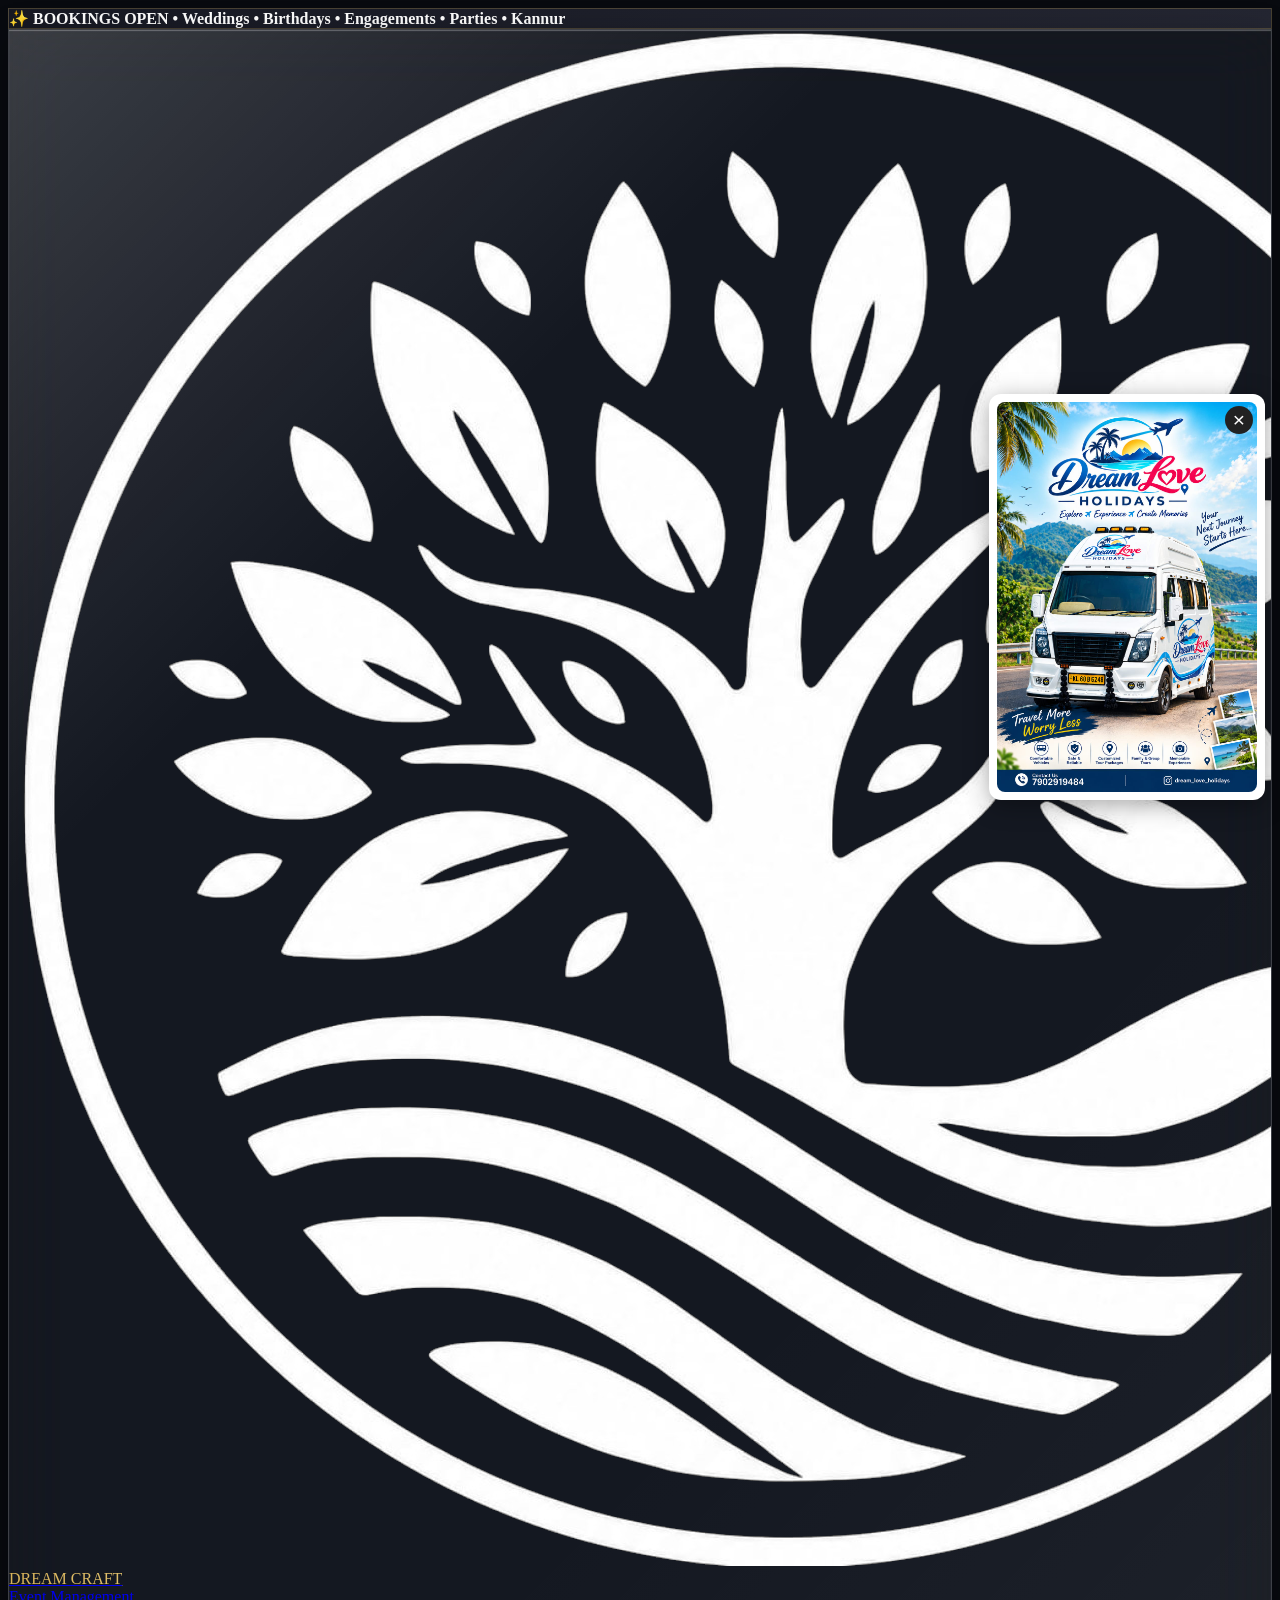
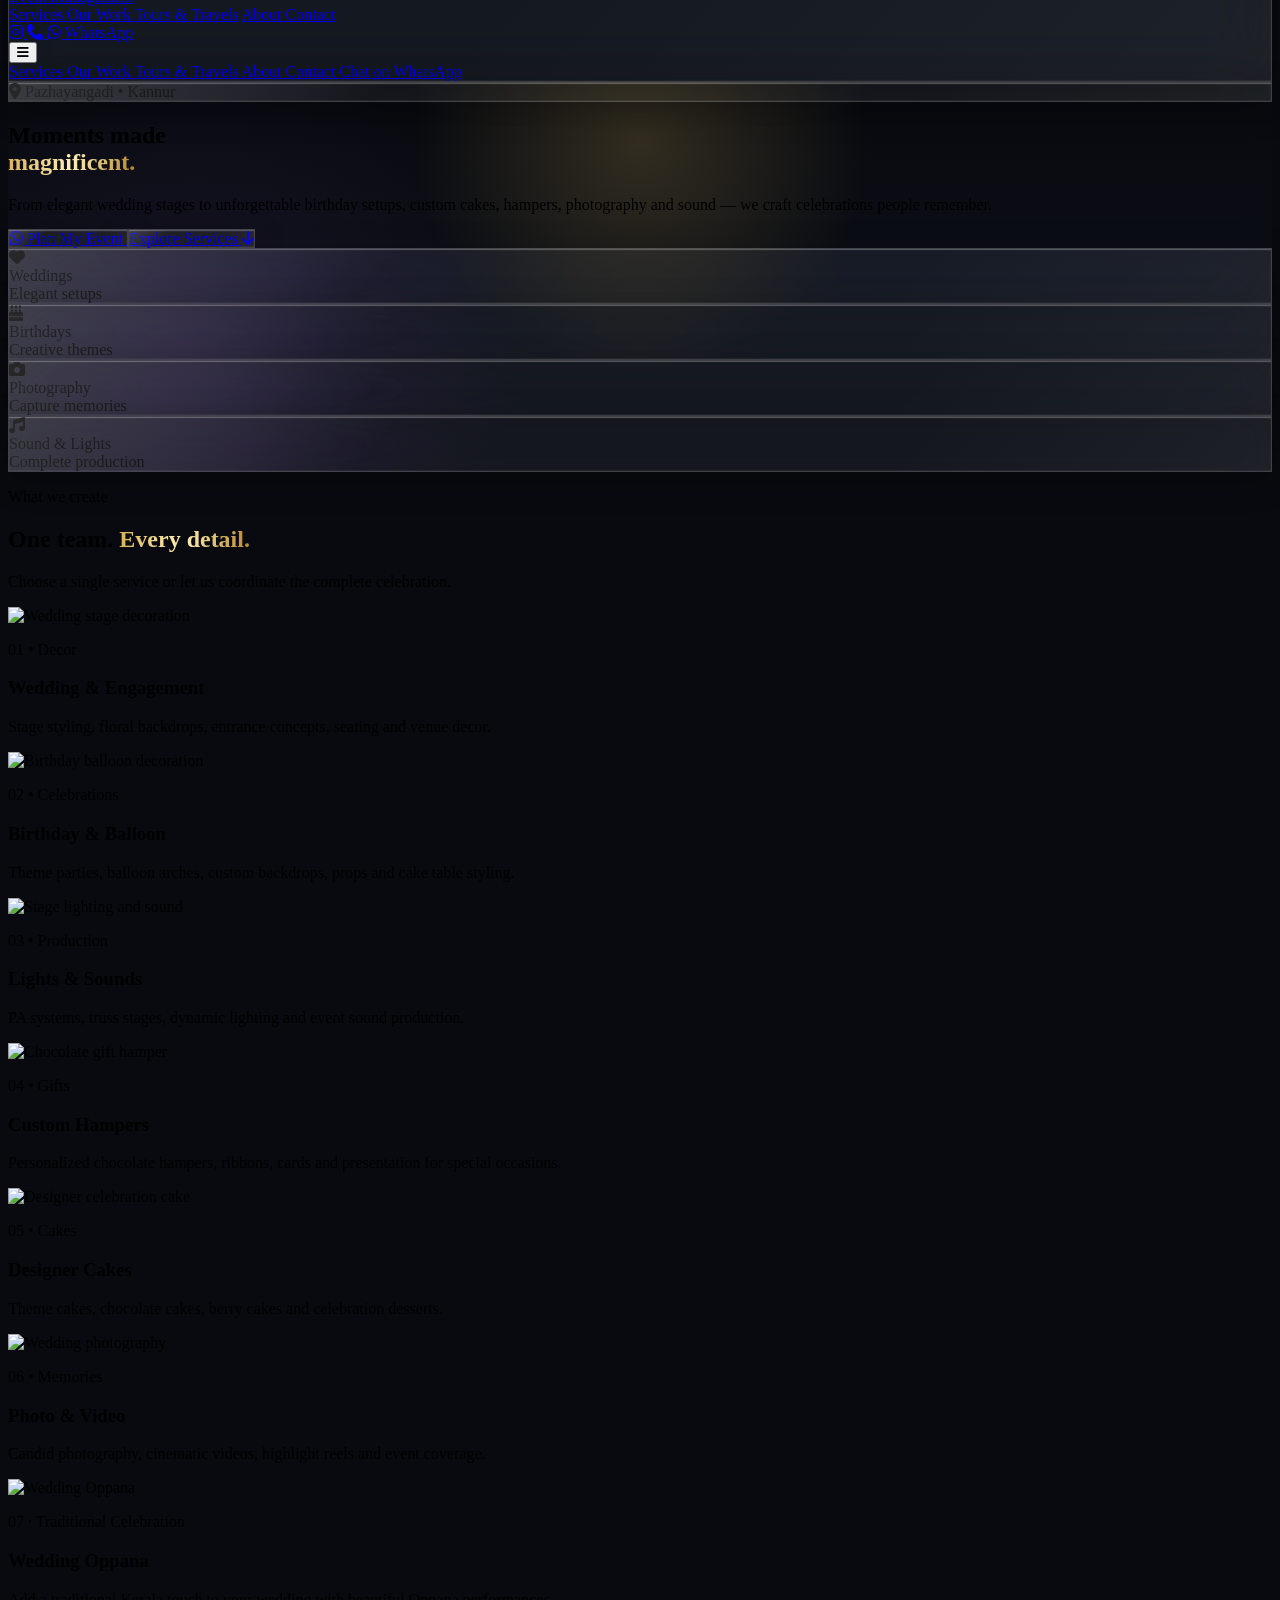
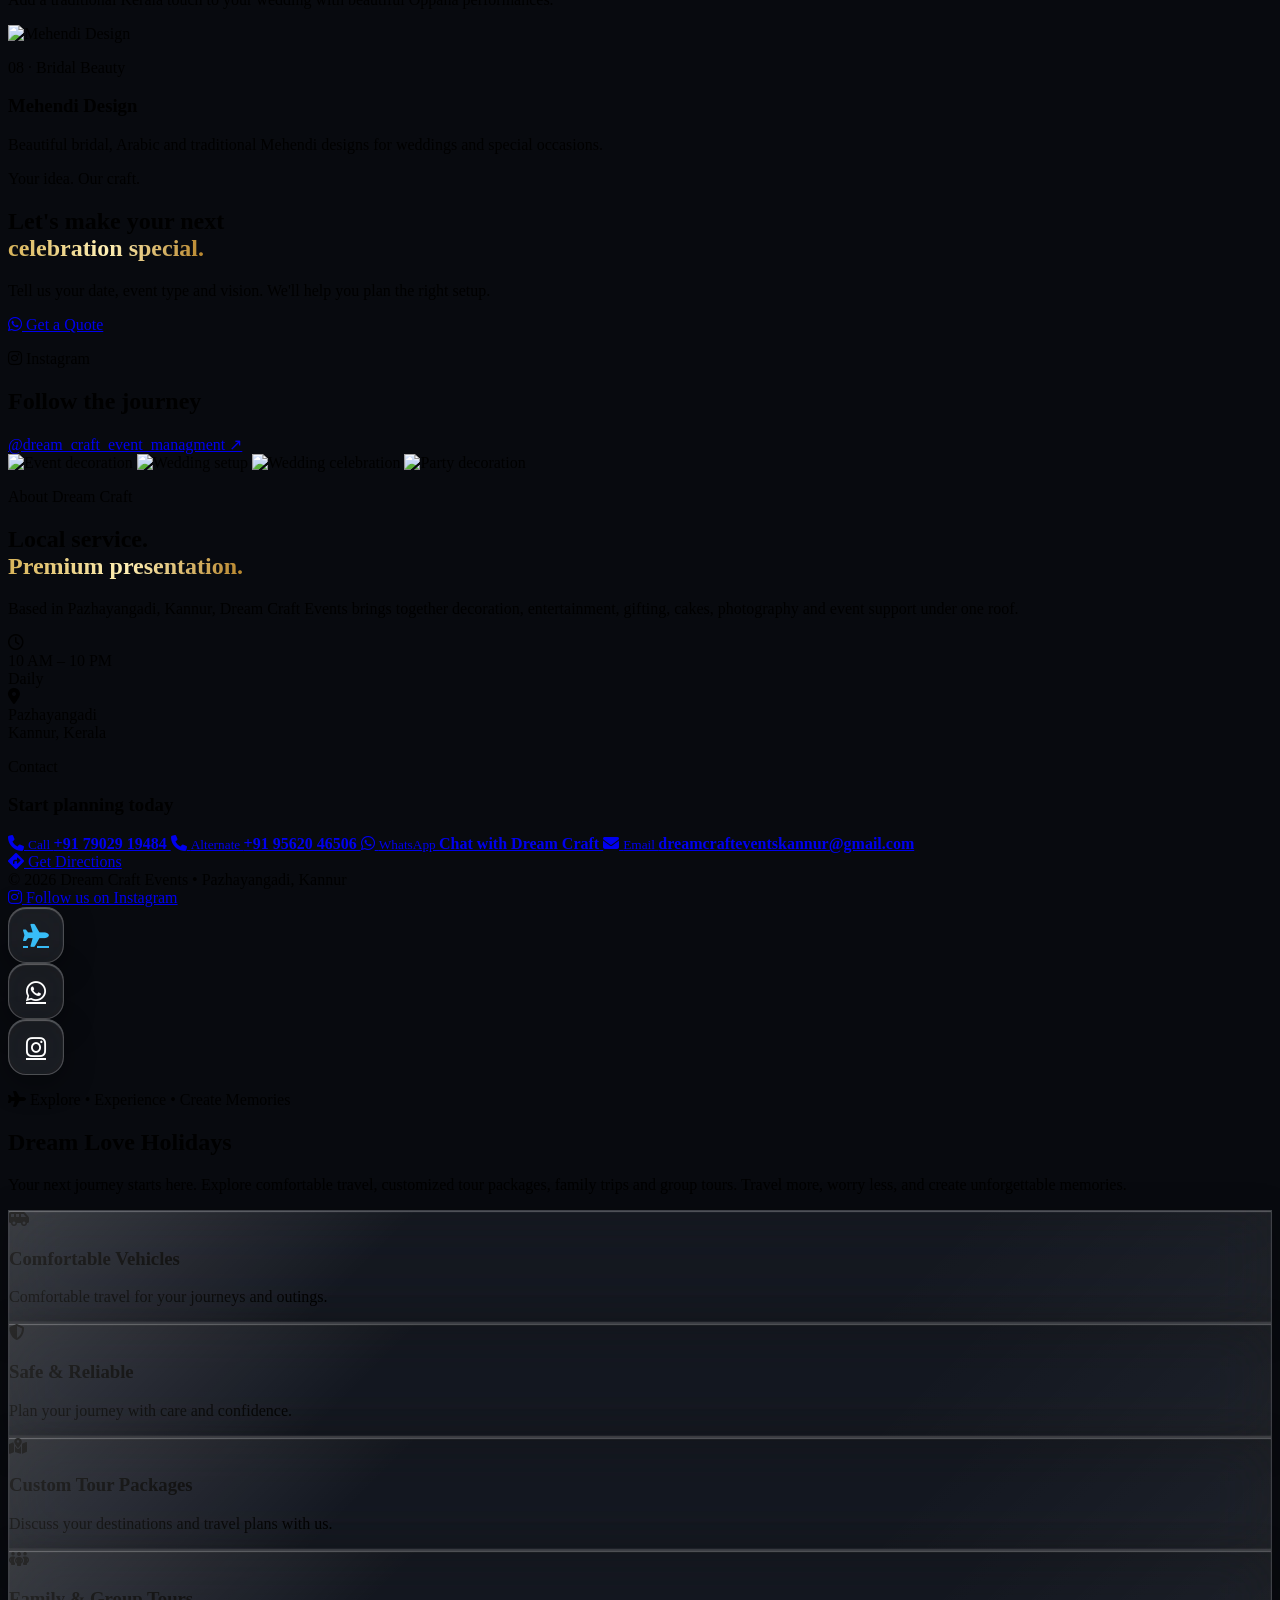
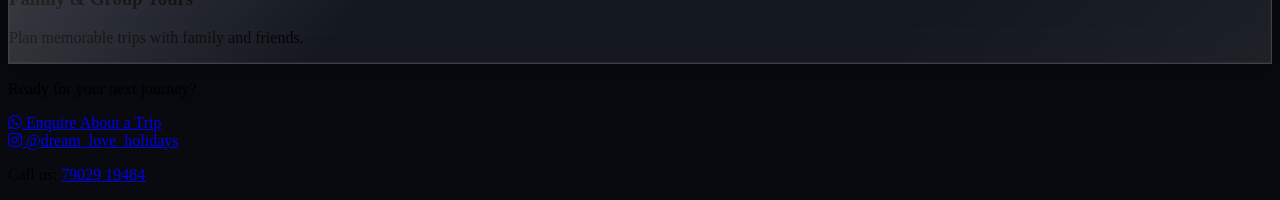
==== index.html @ df8efa1c "Update index.html" ====
<!DOCTYPE html>
<html lang="en">
<head>
<meta charset="UTF-8">
<meta name="viewport" content="width=device-width, initial-scale=1.0">
<meta name="description" content="Dream Craft Events — premium wedding, birthday and celebration event services in Pazhayangadi, Kannur.">
<title>Dream Craft Events | Celebrate Beautifully</title>

<script src="https://cdn.tailwindcss.com"></script>

<link rel="preconnect" href="https://fonts.googleapis.com">
<link rel="preconnect" href="https://fonts.gstatic.com" crossorigin>
<link href="https://fonts.googleapis.com/css2?family=DM+Sans:wght@400;500;600;700;800&family=Playfair+Display:wght@600;700&display=swap" rel="stylesheet">

<link rel="stylesheet"
href="https://cdnjs.cloudflare.com/ajax/libs/font-awesome/6.5.2/css/all.min.css">

<script>
tailwind.config = {
  theme: {
    extend: {
      colors: {
        ink: '#080A0F',
        panel: '#10141D',
        gold: '#D8B45A',
        cream: '#F7F1E5'
      },
      fontFamily: {
        sans: ['DM Sans', 'sans-serif'],
        display: ['Playfair Display', 'serif']
      }
    }
  }
}
</script>

<style>

html {
  scroll-behavior: smooth;
}

body {
  background: #080A0F;
}

.hero-bg {
  background:
    radial-gradient(
      circle at 50% 15%,
      rgba(216,180,90,.20),
      transparent 32%
    ),
    radial-gradient(
      circle at 15% 70%,
      rgba(125,70,180,.12),
      transparent 28%
    ),
    linear-gradient(
      180deg,
      #080A0F 0%,
      #0B0E15 55%,
      #080A0F 100%
    );
}

.glass {
  background: rgba(255, 255, 255, 0.06);

  backdrop-filter: blur(30px) saturate(200%);
  -webkit-backdrop-filter: blur(30px) saturate(200%);

  border: 1px solid rgba(255, 255, 255, 0.18);

  box-shadow:
    inset 0 1px 1px rgba(255,255,255,0.28),
    inset 0 -1px 1px rgba(255,255,255,0.06),
    0 8px 32px rgba(0,0,0,0.28);

  position: relative;
  overflow: hidden;
}

.glass::before {
  content: "";
  position: absolute;
  inset: 0;

  background:
    linear-gradient(
      135deg,
      rgba(255,255,255,0.16),
      transparent 30%,
      transparent 70%,
      rgba(255,255,255,0.04)
    );

  pointer-events: none;
}

.gold-text {
  background:
    linear-gradient(
      90deg,
      #D8B45A,
      #FFF0B5,
      #B8862D
    );

  -webkit-background-clip: text;
  background-clip: text;
  color: transparent;
}

.card {
  transition:
    transform .35s ease,
    border-color .35s ease,
    box-shadow .35s ease;
}

.card:hover {
  transform: translateY(-7px);
  border-color: rgba(216,180,90,.55);
  box-shadow:
    0 20px 55px rgba(0,0,0,.35);
}

.service-img {
  transition: transform .5s ease;
}

.card:hover .service-img {
  transform: scale(1.07);
}

.reveal {
  opacity: 0;
  transform: translateY(20px);
  transition: all .7s ease;
}

.reveal.show {
  opacity: 1;
  transform: none;
}

</style>
</head>

<body class="text-white font-sans">


<!-- ROTATING TOP ANNOUNCEMENT BAR -->
<div id="announcementBar"
     class="text-center px-3 py-2"
     style="background:linear-gradient(120deg,#171923,#242632);
            border:1px solid rgba(212,175,90,.25);
            color:white;font-weight:600;">
  <div id="announcementText">
    ✨ BOOKINGS OPEN • Weddings • Birthdays • Engagements • Parties • Kannur
  </div>
</div>

<script>
const announcements = [
  "✨ BOOKINGS OPEN • Weddings • Birthdays • Engagements • Parties • Kannur",
  "✈️ DREAM LOVE HOLIDAYS • Tour Packages • Travel Bookings"
];

let announcementIndex = 0;

setInterval(() => {
  announcementIndex = (announcementIndex + 1) % announcements.length;

  const bar = document.getElementById("announcementText");

  bar.style.opacity = "0";

  setTimeout(() => {
    bar.textContent = announcements[announcementIndex];
    bar.style.opacity = "1";
  }, 300);
}, 3000);

document.getElementById("announcementText").style.transition =
  "opacity 0.3s ease";
</script>



<!-- NAVIGATION -->

<header class="sticky top-0 z-50 glass">

  <div class="max-w-7xl mx-auto px-5 h-20 flex items-center justify-between">

    <a href="#" class="flex items-center gap-3">

      <div class="w-14 h-14 sm:w-16 sm:h-16 flex-shrink-0 flex items-center justify-center overflow-hidden">

  <img
    src="logo.png"
    alt="Dream Craft Events Logo"
    class="w-full h-full object-contain p-1">

      </div>

      <div>

        <div class="font-display text-xl tracking-wide gold-text">
          DREAM CRAFT
        </div>

        <div class="text-[9px] tracking-[.28em] text-gray-400 uppercase">
          Event Management
        </div>

      </div>

    </a>


    <!-- DESKTOP MENU -->

    <nav class="hidden md:flex gap-7 text-sm text-gray-300">

      <a class="hover:text-gold" href="#services">
        Services
      </a>

      <a class="hover:text-gold" href="#work">
        Our Work
      </a>
       
      
<a href="#travels">Tours &amp; Travels</a>


      <a class="hover:text-gold" href="#about">
        About
      </a>

      <a class="hover:text-gold" href="#contact">
        Contact
      </a>

    </nav>


    <!-- DESKTOP BUTTONS -->

    <div class="hidden sm:flex items-center gap-2">

      <a
        aria-label="Instagram"
        target="_blank"
        rel="noopener"
        href="https://www.instagram.com/dream_craft_event_management_/"
        class="w-10 h-10 rounded-full border border-white/10 flex items-center justify-center hover:text-pink-400">

        <i class="fa-brands fa-instagram"></i>

      </a>


      <a
        href="tel:+917902919484"
        class="w-10 h-10 rounded-full border border-white/10 flex items-center justify-center hover:text-gold">

        <i class="fa-solid fa-phone"></i>

      </a>


      <a
        target="_blank"
        rel="noopener"
        href="https://wa.me/917902919484?text=Hi%20Dream%20Craft%20Events,%20I%20would%20like%20to%20book%20an%20event."
        class="ml-1 px-5 py-2.5 rounded-full bg-gold text-black font-bold text-sm hover:bg-[#e6c878]">

        <i class="fa-brands fa-whatsapp mr-1"></i>

        WhatsApp

      </a>

    </div>


    <!-- MOBILE MENU BUTTON -->

    <button
      id="menuBtn"
      class="md:hidden text-xl p-2"
      aria-label="Open menu">

      <i class="fa-solid fa-bars"></i>

    </button>

  </div>


  <!-- MOBILE MENU -->

  <div
    id="mobileMenu"
    class="hidden md:hidden border-t border-white/10 bg-panel px-5 py-5">

    <div class="flex flex-col gap-4 text-gray-300">

      <a href="#services">
        Services
      </a>

      <a href="#work">
        Our Work
      </a>

      
      <a href="#travels">
         Tours &amp; Travels
      </a>


      <a href="#about">
        About
      </a>

      <a href="#contact">
        Contact
      </a>

      <a
        target="_blank"
        rel="noopener"
        href="https://wa.me/917902919484"
        class="text-center bg-gold text-black rounded-xl py-3 font-bold">

        Chat on WhatsApp

      </a>

    </div>

  </div>

</header>


<!-- HERO -->

<section
  class="hero-bg min-h-[calc(100vh-88px)] flex items-center relative overflow-hidden">

  <div
    class="absolute inset-0 opacity-20"
    style="
      background-image:
      radial-gradient(#D8B45A 1px,transparent 1px);
      background-size:34px 34px;
    ">
  </div>


  <div class="relative max-w-6xl mx-auto px-5 py-24 text-center">

    <div
      class="glass inline-flex items-center gap-2 rounded-full px-5 py-3 text-xs font-semibold tracking-widest uppercase text-gold mb-7">

      <i class="fa-solid fa-location-dot"></i>

      Pazhayangadi • Kannur

    </div>


    <h1
      class="font-display text-5xl sm:text-7xl lg:text-8xl leading-[1.03] mb-7">

      Moments made

      <br>

      <span class="gold-text italic">
        magnificent.
      </span>

    </h1>


    <p
      class="max-w-2xl mx-auto text-gray-400 text-base sm:text-lg leading-8 mb-9">

      From elegant wedding stages to unforgettable birthday setups,
      custom cakes, hampers, photography and sound —
      we craft celebrations people remember.

    </p>


    <div class="flex flex-col sm:flex-row justify-center gap-3">

      <a
        target="_blank"
        rel="noopener"
        href="https://wa.me/917902919484?text=Hi%20Dream%20Craft%20Events,%20I%20want%20to%20plan%20an%20event."
        class="glass px-8 py-4 rounded-full text-white font-extrabold border border-white/20 hover:scale-[1.03] transition">

        <i class="fa-brands fa-whatsapp mr-2"></i>

        Plan My Event

      </a>


      <a
        href="#services"
        class="glass px-8 py-4 rounded-full text-white font-semibold border border-white/20 hover:scale-[1.03] transition">

        Explore Services

        <i class="fa-solid fa-arrow-down ml-2"></i>

      </a>

    </div>


    <!-- QUICK SERVICES -->

    <div
      class="max-w-4xl mx-auto mt-16 grid grid-cols-2 md:grid-cols-4 gap-3">


      <div class="glass rounded-3xl p-5">

        <div class="text-gold text-2xl mb-1">

          <i class="fa-solid fa-heart"></i>

        </div>

        <div class="font-bold">
          Weddings
        </div>

        <div class="text-xs text-gray-500 mt-1">
          Elegant setups
        </div>

      </div>


      <div class="glass rounded-3xl p-5"">

        <div class="text-gold text-2xl mb-1">

          <i class="fa-solid fa-cake-candles"></i>

        </div>

        <div class="font-bold">
          Birthdays
        </div>

        <div class="text-xs text-gray-500 mt-1">
          Creative themes
        </div>

      </div>


      <div class="glass rounded-3xl p-5"">

        <div class="text-gold text-2xl mb-1">

          <i class="fa-solid fa-camera"></i>

        </div>

        <div class="font-bold">
          Photography
        </div>

        <div class="text-xs text-gray-500 mt-1">
          Capture memories
        </div>

      </div>


      <div class="glass rounded-3xl p-5"">

        <div class="text-gold text-2xl mb-1">

          <i class="fa-solid fa-music"></i>

        </div>

        <div class="font-bold">
          Sound & Lights
        </div>

        <div class="text-xs text-gray-500 mt-1">
          Complete production
        </div>

      </div>


    </div>

  </div>

</section>


<!-- SERVICES -->

<section id="services" class="py-24 bg-[#0B0E15]">

  <div class="max-w-7xl mx-auto px-5">


    <div class="max-w-2xl mb-14 reveal">

      <p class="text-gold uppercase tracking-[.25em] text-xs font-bold">
        What we create
      </p>

      <h2 class="font-display text-4xl sm:text-5xl mt-3">

        One team.

        <span class="gold-text">
          Every detail.
        </span>

      </h2>

      <p class="text-gray-400 mt-4 leading-7">

        Choose a single service or let us coordinate
        the complete celebration.

      </p>

    </div>


    <div class="grid sm:grid-cols-2 lg:grid-cols-3 gap-6">


      <!-- SERVICE 1 -->

      <article
        class="card reveal border border-white/10 rounded-3xl overflow-hidden bg-panel">

        <div class="h-52 overflow-hidden">

          <img
            class="service-img w-full h-full object-cover"
            src="https://images.unsplash.com/photo-1519741497674-611481863552?auto=format&fit=crop&w=1000&q=85"
            alt="Wedding stage decoration"
            loading="lazy">

        </div>

        <div class="p-6">

          <p class="text-gold text-xs uppercase tracking-widest font-bold">
            01 • Decor
          </p>

          <h3 class="font-display text-2xl mt-2">
            Wedding & Engagement
          </h3>

          <p class="text-gray-400 text-sm leading-6 mt-2">

            Stage styling, floral backdrops,
            entrance concepts, seating and venue decor.

          </p>

        </div>

      </article>


      <!-- SERVICE 2 -->

      <article
        class="card reveal border border-white/10 rounded-3xl overflow-hidden bg-panel">

        <div class="h-52 overflow-hidden">

          <img
            class="service-img w-full h-full object-cover"
            src="https://images.unsplash.com/photo-1530103862676-de8c9debad1d?auto=format&fit=crop&w=1000&q=85"
            alt="Birthday balloon decoration"
            loading="lazy">

        </div>

        <div class="p-6">

          <p class="text-gold text-xs uppercase tracking-widest font-bold">
            02 • Celebrations
          </p>

          <h3 class="font-display text-2xl mt-2">
            Birthday & Balloon
          </h3>

          <p class="text-gray-400 text-sm leading-6 mt-2">

            Theme parties, balloon arches,
            custom backdrops, props and cake table styling.

          </p>

        </div>

      </article>


      <!-- SERVICE 3 -->

      <article
        class="card reveal border border-white/10 rounded-3xl overflow-hidden bg-panel">

        <div class="h-52 overflow-hidden">

          <img
            class="service-img w-full h-full object-cover"
            src="https://images.unsplash.com/photo-1470229722913-7c0e2dbbafd3?auto=format&fit=crop&w=1000&q=85"
            alt="Stage lighting and sound"
            loading="lazy">

        </div>

        <div class="p-6">

          <p class="text-gold text-xs uppercase tracking-widest font-bold">
            03 • Production
          </p>

          <h3 class="font-display text-2xl mt-2">
            Lights & Sounds
          </h3>

          <p class="text-gray-400 text-sm leading-6 mt-2">

            PA systems, truss stages,
            dynamic lighting and event sound production.

          </p>

        </div>

      </article>


      <!-- SERVICE 4 -->

      <article
        class="card reveal border border-white/10 rounded-3xl overflow-hidden bg-panel">

        <div class="h-52 overflow-hidden">

          <img
            class="service-img w-full h-full object-cover"
            src="https://images.unsplash.com/photo-1549007994-cb92caebd54b?auto=format&fit=crop&w=1000&q=85"
            alt="Chocolate gift hamper"
            loading="lazy">

        </div>

        <div class="p-6">

          <p class="text-gold text-xs uppercase tracking-widest font-bold">
            04 • Gifts
          </p>

          <h3 class="font-display text-2xl mt-2">
            Custom Hampers
          </h3>

          <p class="text-gray-400 text-sm leading-6 mt-2">

            Personalized chocolate hampers,
            ribbons, cards and presentation for special occasions.

          </p>

        </div>

      </article>


      <!-- SERVICE 5 -->

      <article
        class="card reveal border border-white/10 rounded-3xl overflow-hidden bg-panel">

        <div class="h-52 overflow-hidden">

          <img
            class="service-img w-full h-full object-cover"
            src="https://images.unsplash.com/photo-1578985545062-69928b1d9587?auto=format&fit=crop&w=1000&q=85"
            alt="Designer celebration cake"
            loading="lazy">

        </div>

        <div class="p-6">

          <p class="text-gold text-xs uppercase tracking-widest font-bold">
            05 • Cakes
          </p>

          <h3 class="font-display text-2xl mt-2">
            Designer Cakes
          </h3>

          <p class="text-gray-400 text-sm leading-6 mt-2">

            Theme cakes, chocolate cakes,
            berry cakes and celebration desserts.

          </p>

        </div>

      </article>


      <!-- SERVICE 6 -->

      <article
        class="card reveal border border-white/10 rounded-3xl overflow-hidden bg-panel">

        <div class="h-52 overflow-hidden">

          <img
            class="service-img w-full h-full object-cover"
            src="https://images.unsplash.com/photo-1519225421980-715cb0215aed?auto=format&fit=crop&w=1000&q=85"
            alt="Wedding photography"
            loading="lazy">

        </div>

        <div class="p-6">

          <p class="text-gold text-xs uppercase tracking-widest font-bold">
            06 • Memories
          </p>

          <h3 class="font-display text-2xl mt-2">
            Photo & Video
          </h3>

          <p class="text-gray-400 text-sm leading-6 mt-2">

            Candid photography,
            cinematic videos, highlight reels and event coverage.

          </p>

        </div>

      </article>

      
<!-- SERVICE 7 - WEDDING OPPANA -->
<article class="card reveal border border-white/10 rounded-3xl overflow-hidden">
  <div class="h-52 overflow-hidden">
    <img
      class="service-img w-full h-full object-cover"
      src="https://images.unsplash.com/photo-1519741497674-611481863552?auto=format&fit=crop&w=800&q=85"
      alt="Wedding Oppana"
      loading="lazy">
  </div>
  <div class="p-6">
    <p class="text-gold text-xs uppercase tracking-widest">
      07 · Traditional Celebration
    </p>
    <h3 class="font-display text-2xl mt-2">Wedding Oppana</h3>
    <p class="text-gray-400 text-sm leading-relaxed mt-3">
      Add a traditional Kerala touch to your wedding with beautiful Oppana performances.
    </p>
  </div>
</article>

<!-- SERVICE 8 - MEHENDI DESIGN -->
<article class="card reveal border border-white/10 rounded-3xl overflow-hidden">
  <div class="h-52 overflow-hidden">
    <img
      class="service-img w-full h-full object-cover"
      src="https://images.unsplash.com/photo-1610173826608-bd1d5be9a7d8?auto=format&fit=crop&w=800&q=85"
      alt="Mehendi Design"
      loading="lazy">
  </div>
  <div class="p-6">
    <p class="text-gold text-xs uppercase tracking-widest">
      08 · Bridal Beauty
    </p>
    <h3 class="font-display text-2xl mt-2">Mehendi Design</h3>
    <p class="text-gray-400 text-sm leading-relaxed mt-3">
      Beautiful bridal, Arabic and traditional Mehendi designs for weddings and special occasions.
    </p>
  </div>
</article>



    </div>

  </div>

</section>


<!-- CTA -->

<section class="py-20 px-5">

  <div
    class="max-w-6xl mx-auto rounded-[2rem] overflow-hidden relative border border-gold/20 bg-gradient-to-br from-[#18150F] via-panel to-[#0E1118] p-10 sm:p-16 text-center">

    <div
      class="absolute -top-32 left-1/2 -translate-x-1/2 w-80 h-80 bg-gold/15 blur-[90px] rounded-full">
    </div>


    <div class="relative">

      <p class="text-gold text-xs uppercase tracking-[.3em] font-bold">

        Your idea. Our craft.

      </p>


      <h2 class="font-display text-4xl sm:text-6xl mt-4">

        Let's make your next

        <br>

        <span class="gold-text italic">
          celebration special.
        </span>

      </h2>


      <p class="text-gray-400 max-w-xl mx-auto mt-5 mb-8">

        Tell us your date, event type and vision.
        We'll help you plan the right setup.

      </p>


      <a
        target="_blank"
        rel="noopener"
        href="https://wa.me/917902919484?text=Hi%20Dream%20Craft%20Events,%20I%20would%20like%20an%20event%20quotation."
        class="inline-flex items-center gap-2 bg-gold text-black font-extrabold px-8 py-4 rounded-full hover:bg-[#e6c878]">

        <i class="fa-brands fa-whatsapp text-xl"></i>

        Get a Quote

      </a>

    </div>

  </div>

</section>


<!-- INSTAGRAM -->

<section id="work" class="py-24 bg-[#0B0E15]">

  <div class="max-w-7xl mx-auto px-5">


    <div
      class="flex flex-col sm:flex-row sm:items-end justify-between gap-5 mb-10 reveal">

      <div>

        <p class="text-pink-400 text-xs uppercase tracking-[.25em] font-bold">

          <i class="fa-brands fa-instagram mr-1"></i>

          Instagram

        </p>

        <h2 class="font-display text-4xl mt-2">
          Follow the journey
        </h2>

      </div>


      <a
        target="_blank"
        rel="noopener"
        href="https://www.instagram.com/dream_craft_event_management_/"
        class="text-sm text-gold font-bold hover:underline">

        @dream_craft_event_managment ↗

      </a>

    </div>


    <div class="grid grid-cols-2 md:grid-cols-4 gap-4">


      <img
        class="rounded-2xl aspect-square object-cover reveal"
        src="https://images.unsplash.com/photo-1511795409834-ef04bbd61622?auto=format&fit=crop&w=700&q=85"
        alt="Event decoration"
        loading="lazy">


      <img
        class="rounded-2xl aspect-square object-cover reveal"
        src="https://images.unsplash.com/photo-1465495976277-4387d4b0b4c6?auto=format&fit=crop&w=700&q=85"
        alt="Wedding setup"
        loading="lazy">


      <img
        class="rounded-2xl aspect-square object-cover reveal"
        src="https://images.unsplash.com/photo-1520854221256-17451cc331bf?auto=format&fit=crop&w=700&q=85"
        alt="Wedding celebration"
        loading="lazy">


      <img
        class="rounded-2xl aspect-square object-cover reveal"
        src="https://images.unsplash.com/photo-1530103862676-de8c9debad1d?auto=format&fit=crop&w=700&q=85"
        alt="Party decoration"
        loading="lazy">

    </div>

  </div>

</section>


<!-- ABOUT + CONTACT -->

<section id="about" class="py-24">

  <div
    class="max-w-7xl mx-auto px-5 grid lg:grid-cols-2 gap-14 items-start">


    <!-- ABOUT -->

    <div class="reveal">

      <p class="text-gold text-xs uppercase tracking-[.25em] font-bold">
        About Dream Craft
      </p>


      <h2 class="font-display text-4xl sm:text-5xl mt-3">

        Local service.

        <br>

        <span class="gold-text">
          Premium presentation.
        </span>

      </h2>


      <p class="text-gray-400 leading-7 mt-6">

        Based in Pazhayangadi, Kannur,
        Dream Craft Events brings together decoration,
        entertainment, gifting, cakes, photography and
        event support under one roof.

      </p>


      <div class="grid grid-cols-2 gap-4 mt-8">


        <div class="border border-white/10 rounded-2xl p-5 bg-panel">

          <i class="fa-regular fa-clock text-gold mb-3"></i>

          <div class="font-bold">
            10 AM – 10 PM
          </div>

          <div class="text-xs text-gray-500 mt-1">
            Daily
          </div>

        </div>


        <div class="border border-white/10 rounded-2xl p-5 bg-panel">

          <i class="fa-solid fa-location-dot text-gold mb-3"></i>

          <div class="font-bold">
            Pazhayangadi
          </div>

          <div class="text-xs text-gray-500 mt-1">
            Kannur, Kerala
          </div>

        </div>


      </div>

    </div>


    <!-- CONTACT -->

    <div id="contact" class="reveal">

      <div
        class="rounded-3xl border border-white/10 bg-panel p-7 sm:p-9">


        <p class="text-gold text-xs uppercase tracking-[.25em] font-bold">
          Contact
        </p>


        <h3 class="font-display text-3xl mt-2 mb-7">
          Start planning today
        </h3>


        <div class="space-y-3">


          <!-- PHONE -->

          <a
            href="tel:+917902919484"
            class="flex items-center gap-4 p-4 rounded-2xl bg-black/20 border border-white/5 hover:border-gold/40">

            <span
              class="w-11 h-11 rounded-xl bg-gold/10 text-gold flex items-center justify-center">

              <i class="fa-solid fa-phone"></i>

            </span>

            <span>

              <small class="text-gray-500 block">
                Call
              </small>

              <b>
                +91 79029 19484
              </b>

            </span>

          </a>


          <!-- ALTERNATE -->

          <a
            href="tel:+919562046506"
            class="flex items-center gap-4 p-4 rounded-2xl bg-black/20 border border-white/5 hover:border-gold/40">

            <span
              class="w-11 h-11 rounded-xl bg-gold/10 text-gold flex items-center justify-center">

              <i class="fa-solid fa-phone"></i>

            </span>

            <span>

              <small class="text-gray-500 block">
                Alternate
              </small>

              <b>
                +91 95620 46506
              </b>

            </span>

          </a>


          <!-- WHATSAPP -->

          <a
            target="_blank"
            rel="noopener"
            href="https://wa.me/917902919484"
            class="flex items-center gap-4 p-4 rounded-2xl bg-black/20 border border-white/5 hover:border-emerald-400/40">

            <span
              class="w-11 h-11 rounded-xl bg-emerald-400/10 text-emerald-400 flex items-center justify-center">

              <i class="fa-brands fa-whatsapp"></i>

            </span>

            <span>

              <small class="text-gray-500 block">
                WhatsApp
              </small>

              <b>
                Chat with Dream Craft
              </b>

            </span>

          </a>


          <!-- EMAIL -->

          <a
            href="mailto:dreamcrafteventskannur@gmail.com"
            class="flex items-center gap-4 p-4 rounded-2xl bg-black/20 border border-white/5 hover:border-gold/40">

            <span
              class="w-11 h-11 rounded-xl bg-gold/10 text-gold flex items-center justify-center">

              <i class="fa-solid fa-envelope"></i>

            </span>

            <span>

              <small class="text-gray-500 block">
                Email
              </small>

              <b class="break-all">
                dreamcrafteventskannur@gmail.com
              </b>

            </span>

          </a>


        </div>


        <!-- MAP -->

        <a
          target="_blank"
          rel="noopener"
          href="https://maps.app.goo.gl/djH7cYEaoNJGghNJ6"
          class="mt-5 block text-center border border-gold/30 text-gold rounded-xl py-3 font-bold text-sm hover:bg-gold hover:text-black transition">

          <i class="fa-solid fa-diamond-turn-right mr-1"></i>

          Get Directions

        </a>


      </div>

    </div>

  </div>

</section>


<!-- FOOTER -->

<footer class="border-t border-white/10 py-9 bg-black/30">

  <div
    class="max-w-7xl mx-auto px-5 flex flex-col sm:flex-row justify-between items-center gap-4 text-xs text-gray-500">

    <div>

      © 2026 Dream Craft Events
      • Pazhayangadi, Kannur

    </div>



    <a
  target="_blank"
  rel="noopener noreferrer"
  href="https://www.instagram.com/dream_craft_event_management_/"
  class="inline-flex items-center gap-2 px-5 py-3 rounded-full bg-gradient-to-r from-pink-500 via-red-500 to-yellow-500 text-white font-bold text-sm hover:scale-105 transition">

  <i class="fa-brands fa-instagram text-lg"></i>

  Follow us on Instagram

    </a>

  </div>

</footer>


<!-- JAVASCRIPT -->

<script>

const menuBtn =
  document.getElementById('menuBtn');

const mobileMenu =
  document.getElementById('mobileMenu');


menuBtn.addEventListener('click', () => {

  mobileMenu.classList.toggle('hidden');

});


mobileMenu
  .querySelectorAll('a')
  .forEach(a => {

    a.addEventListener('click', () => {

      mobileMenu.classList.add('hidden');

    });

  });


const observer =
  new IntersectionObserver(
    entries => {

      entries.forEach(entry => {

        if (entry.isIntersecting) {

          entry.target.classList.add('show');

        }

      });

    },
    {
      threshold: .12
    }
  );


document
  .querySelectorAll('.reveal')
  .forEach(el => {

    observer.observe(el);

  });

</script>
  <!-- BOTTOM RIGHT SOCIAL BUTTONS -->

<div class="fixed right-4 bottom-6 z-[100] flex flex-col gap-3">

  
<!-- Tours & Travels Button -->
 <a
    href="#travels"
    aria-label="Tours and Travels"
    title="Tours & Travels"
    class="glass-social"
    style="color: #38bdf8;">

    <i class="fa-solid fa-plane"></i>

  </a>


  <!-- WhatsApp -->
  <a
    href="https://wa.me/917902919484"
    target="_blank"
    rel="noopener noreferrer"
    aria-label="WhatsApp"
    class="glass-social">
    <i class="fa-brands fa-whatsapp"></i>
  </a>

  <!-- Instagram -->
  <a
    href="https://www.instagram.com/dream_craft_event_management_/"
    target="_blank"
    rel="noopener noreferrer"
    aria-label="Instagram"
    class="glass-social">
    <i class="fa-brands fa-instagram"></i>
  </a>

</div>

<style>
.glass-social {
  width: 54px;
  height: 54px;

  display: flex;
  align-items: center;
  justify-content: center;

  border-radius: 18px;

  color: white;
  font-size: 23px;

  background: rgba(255,255,255,0.08);

  backdrop-filter: blur(25px) saturate(180%);
  -webkit-backdrop-filter: blur(25px) saturate(180%);

  border: 1px solid rgba(255,255,255,0.22);

  box-shadow:
    inset 0 1px 1px rgba(255,255,255,0.3),
    0 8px 30px rgba(0,0,0,0.35);

  transition: all 0.3s ease;
}

.glass-social:hover {
  transform: scale(1.08) translateX(-3px);
  border-color: rgba(255,255,255,0.45);
}
</style>


<!-- DREAM LOVE HOLIDAYS - TOURS & TRAVELS -->
<section id="travels" class="py-20 sm:py-24 bg-[#0B0E15]">
  <div class="max-w-7xl mx-auto px-5">

    <div class="max-w-3xl mx-auto text-center mb-12">
      <p class="text-sky-400 uppercase tracking-[.25em] text-xs font-bold">
        <i class="fa-solid fa-plane mr-2"></i>
        Explore • Experience • Create Memories
      </p>

      <h2 class="font-display text-4xl sm:text-5xl mt-4">
        Dream Love <span class="text-sky-400">Holidays</span>
      </h2>

      <p class="text-gray-400 mt-4 leading-7">
        Your next journey starts here. Explore comfortable travel,
        customized tour packages, family trips and group tours.
        Travel more, worry less, and create unforgettable memories.
      </p>
    </div>

    <div class="grid sm:grid-cols-2 lg:grid-cols-4 gap-5">

      <div class="glass rounded-3xl p-6 border border-white/10">
        <i class="fa-solid fa-van-shuttle text-sky-400 text-3xl"></i>
        <h3 class="font-bold text-lg mt-4">Comfortable Vehicles</h3>
        <p class="text-gray-400 text-sm leading-6 mt-2">
          Comfortable travel for your journeys and outings.
        </p>
      </div>

      <div class="glass rounded-3xl p-6 border border-white/10">
        <i class="fa-solid fa-shield-halved text-sky-400 text-3xl"></i>
        <h3 class="font-bold text-lg mt-4">Safe & Reliable</h3>
        <p class="text-gray-400 text-sm leading-6 mt-2">
          Plan your journey with care and confidence.
        </p>
      </div>

      <div class="glass rounded-3xl p-6 border border-white/10">
        <i class="fa-solid fa-map-location-dot text-sky-400 text-3xl"></i>
        <h3 class="font-bold text-lg mt-4">Custom Tour Packages</h3>
        <p class="text-gray-400 text-sm leading-6 mt-2">
          Discuss your destinations and travel plans with us.
        </p>
      </div>

      <div class="glass rounded-3xl p-6 border border-white/10">
        <i class="fa-solid fa-people-group text-sky-400 text-3xl"></i>
        <h3 class="font-bold text-lg mt-4">Family & Group Tours</h3>
        <p class="text-gray-400 text-sm leading-6 mt-2">
          Plan memorable trips with family and friends.
        </p>
      </div>

    </div>

    <div class="text-center mt-10">
      <p class="text-gray-400 mb-5">
        Ready for your next journey?
      </p>

      <a
        href="https://wa.me/917902919484?text=Hi%20Dream%20Love%20Holidays%2C%20I%20would%20like%20to%20enquire%20about%20a%20tour."
        target="_blank"
        rel="noopener noreferrer"
        class="inline-flex items-center justify-center gap-3 rounded-full bg-sky-500 hover:bg-sky-400 text-black font-bold px-7 py-4 transition">

        <i class="fa-brands fa-whatsapp text-xl"></i>
        Enquire About a Trip
      </a>

      <div class="mt-5">
        <a
          href="https://www.instagram.com/dream_love_holidays/"
          target="_blank"
          rel="noopener noreferrer"
          class="text-pink-400 hover:text-pink-300">

          <i class="fa-brands fa-instagram mr-2"></i>
          @dream_love_holidays
        </a>
      </div>

      <p class="text-gray-500 text-sm mt-4">
        Call us: <a href="tel:+917902919484" class="text-gray-300 hover:text-sky-400">79029 19484</a>
      </p>
    </div>

  </div>
</section>
<!-- END TOURS & TRAVELS -->


<!-- SMALL AD-STYLE TRAVEL POPUP -->
  <div id="travelPosterPopup" style="
    position:fixed;
    right:15px;
    bottom:100px;
    width:260px;
    max-width:calc(100vw - 30px);
    background:#fff;
    border-radius:12px;
    padding:8px;
    box-shadow:0 5px 25px     rgba(0,0,0,.35);
  z-index:9999;
">
  <button onclick="document.getElementById('travelPosterPopup').remove()"
    style="
      position:absolute;
      top:12px;
      right:12px;
      width:28px;
      height:28px;
      border:0;
      border-radius:50%;
      background:#222;
      color:white;
      font-size:21px;
      cursor:pointer;
    ">&times;</button>

  
  <a href="#travels"
     onclick="event.preventDefault(); document.getElementById('travels').scrollIntoView({behavior:'smooth', block:'start'});">
    <img src="dream-love-poster.jpg"
      alt="Dream Love Holidays"
      style="width:100%;display:block;border-radius:8px;cursor:pointer;">
  </a>

</div>


</body>
  </html>
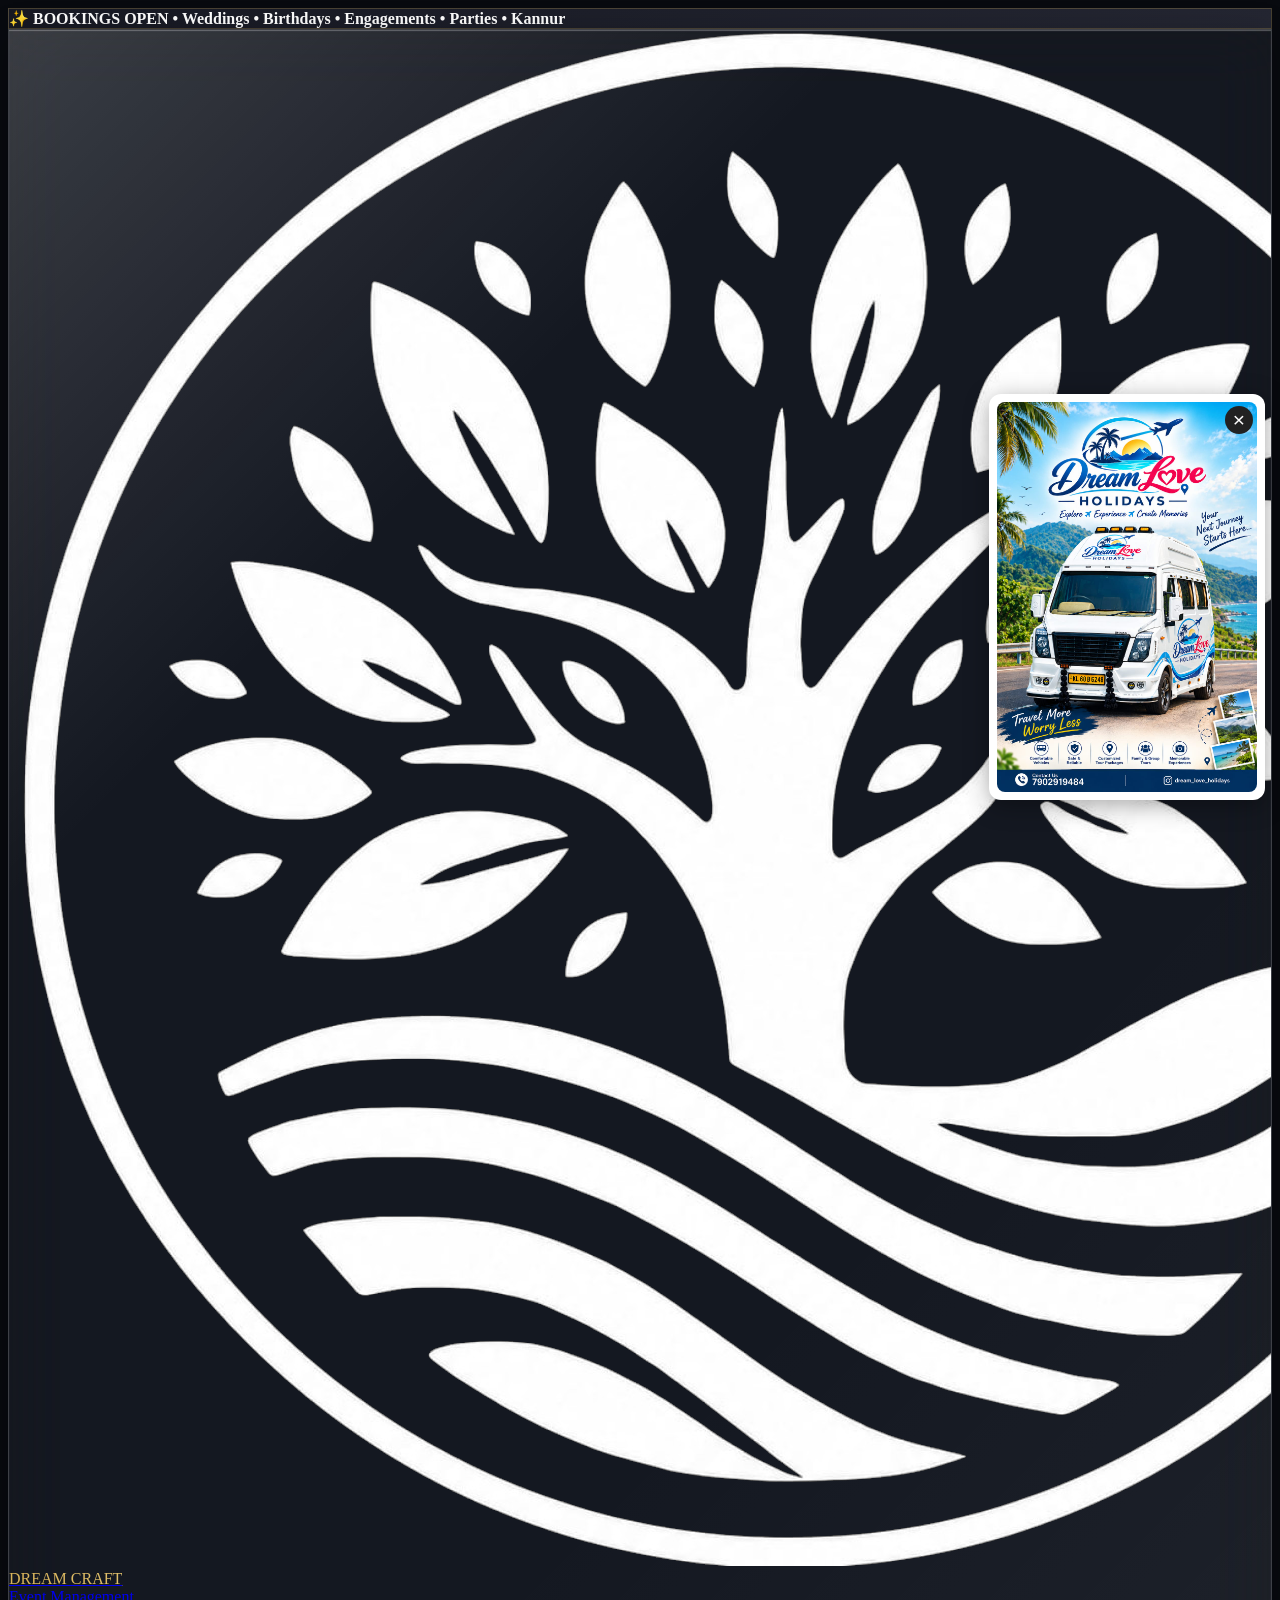
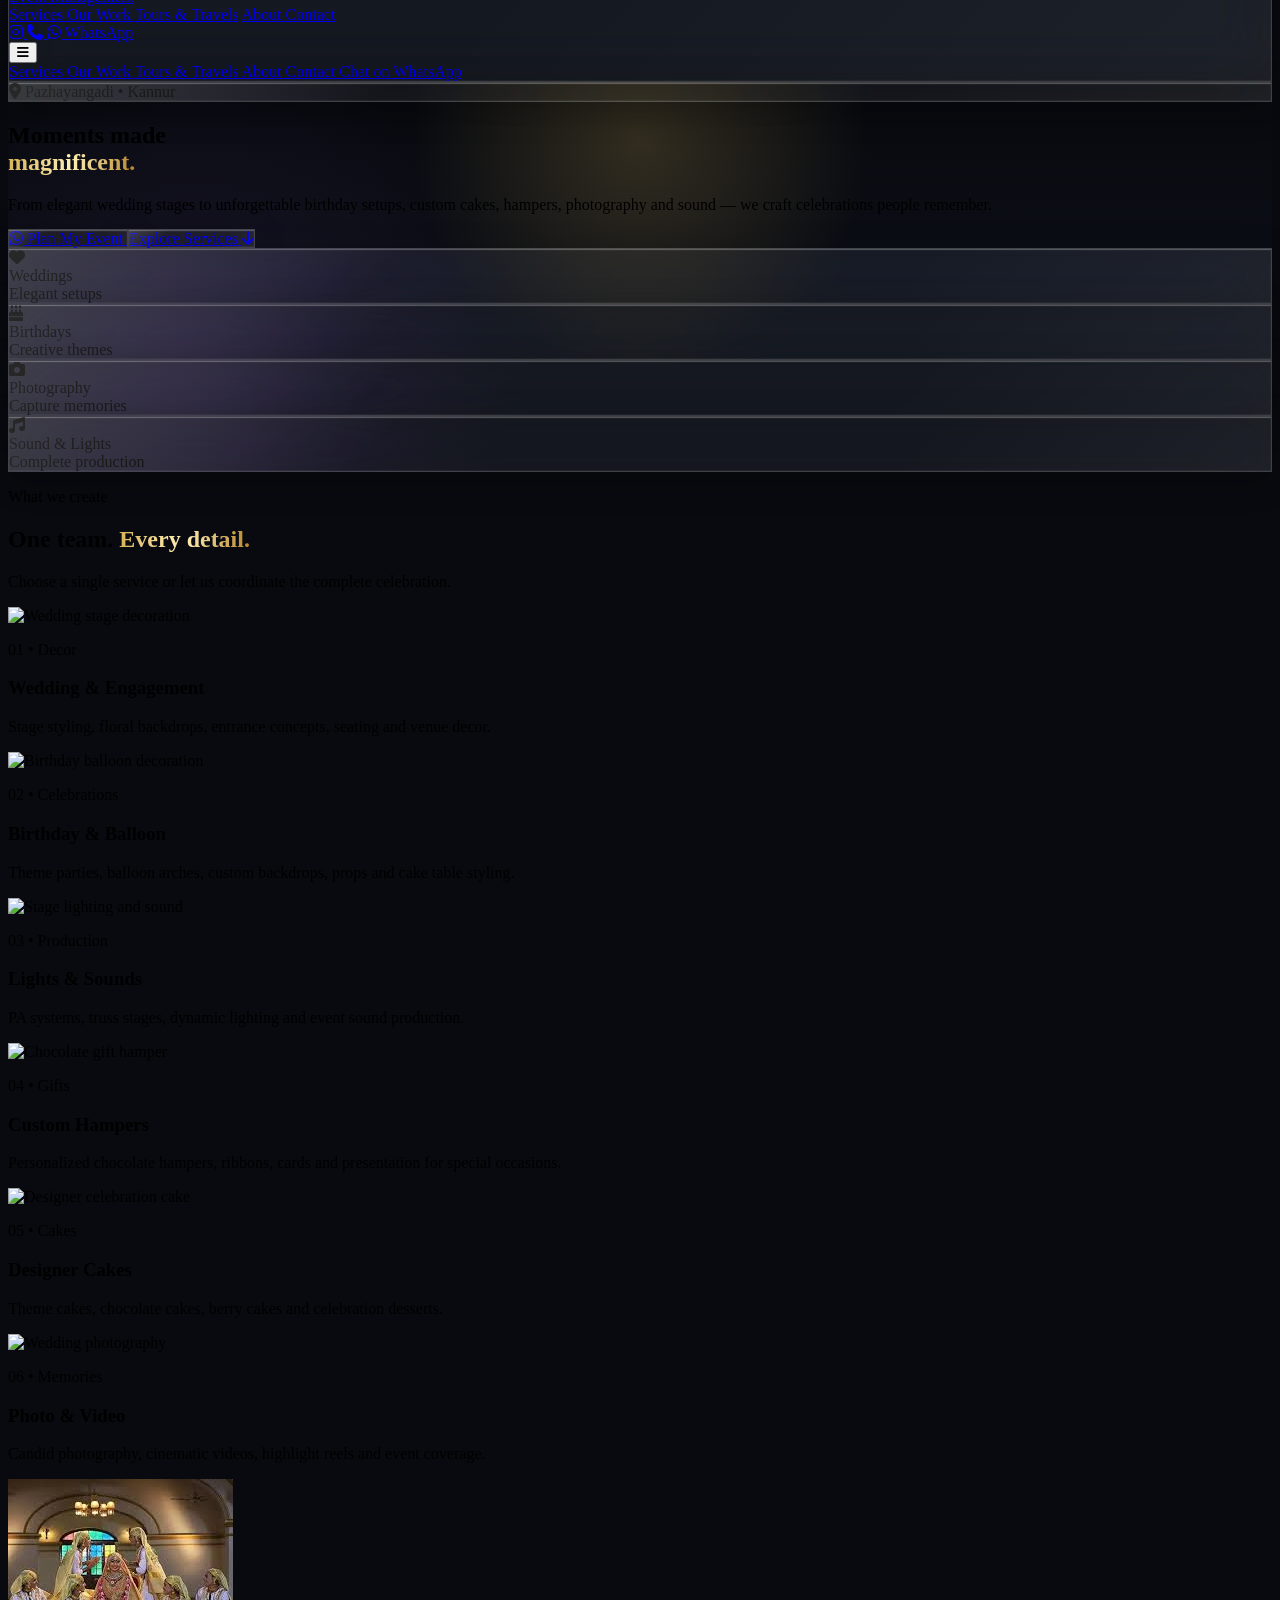
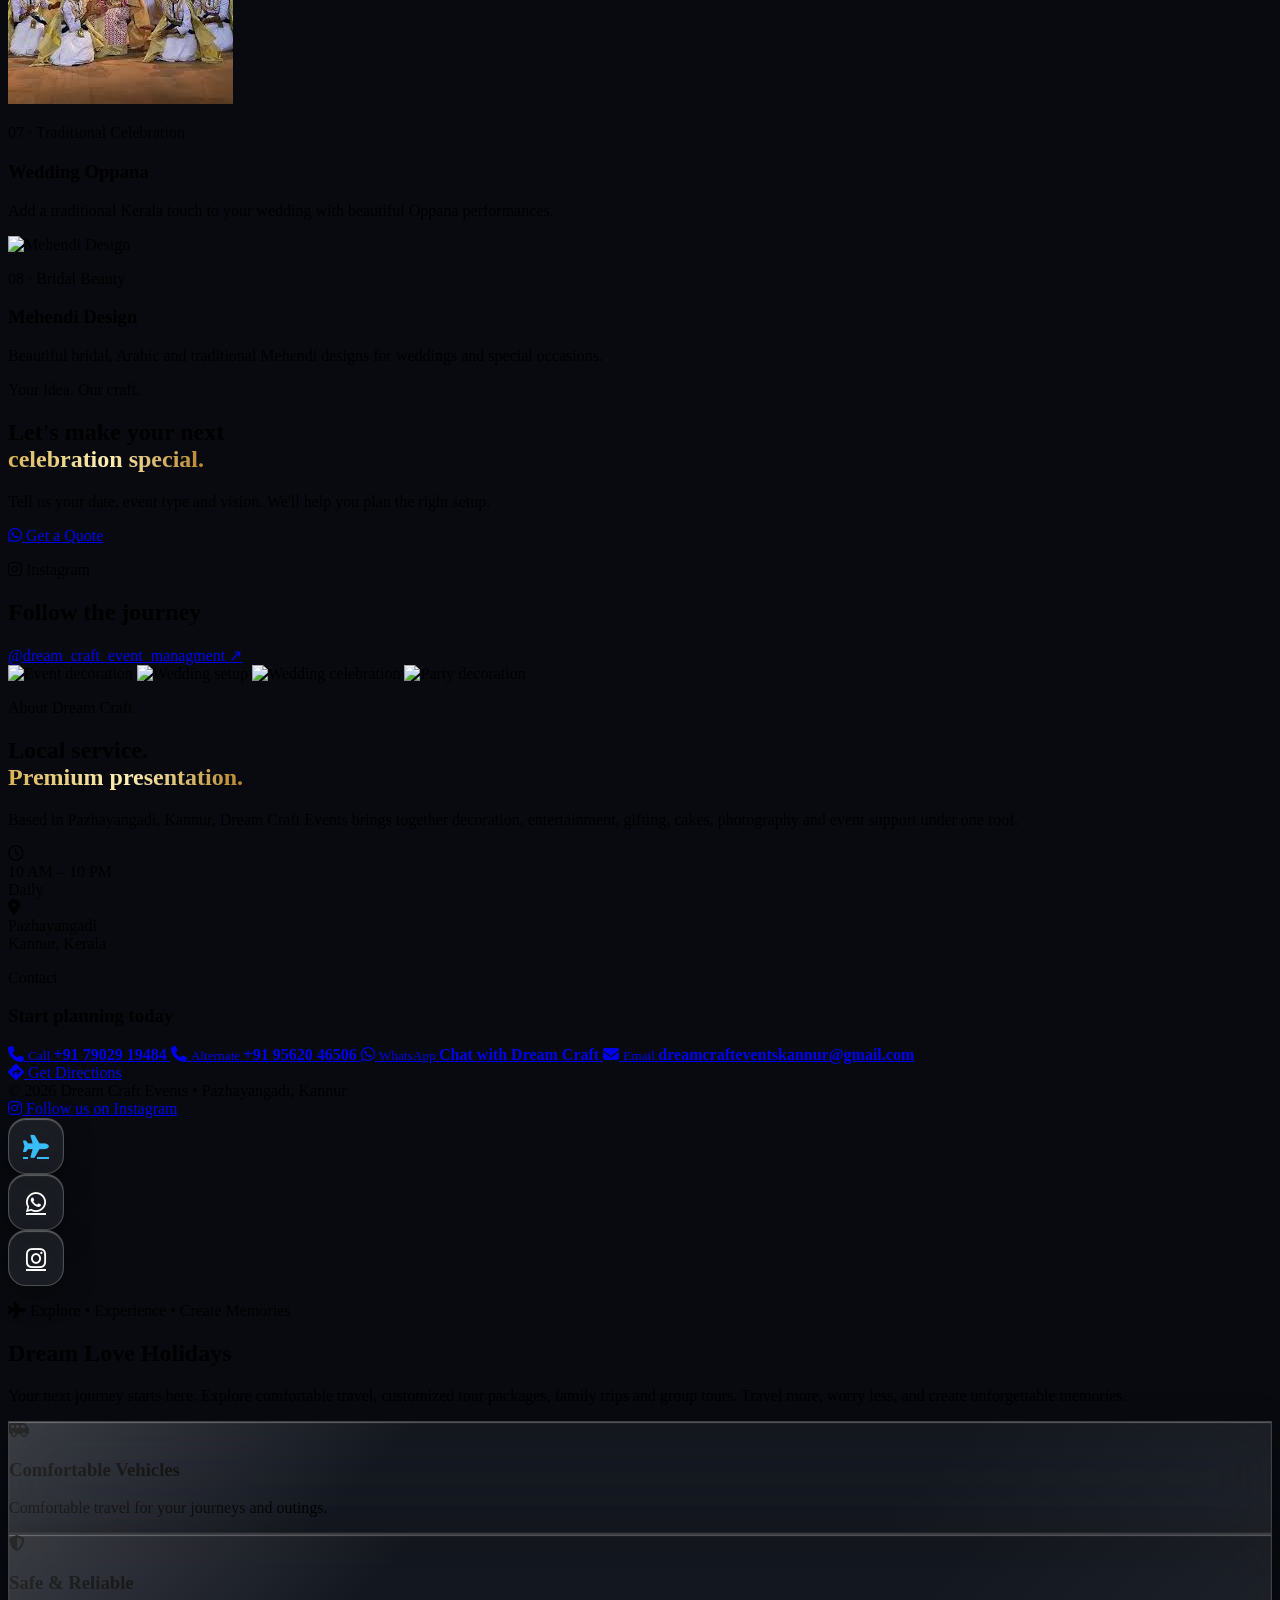
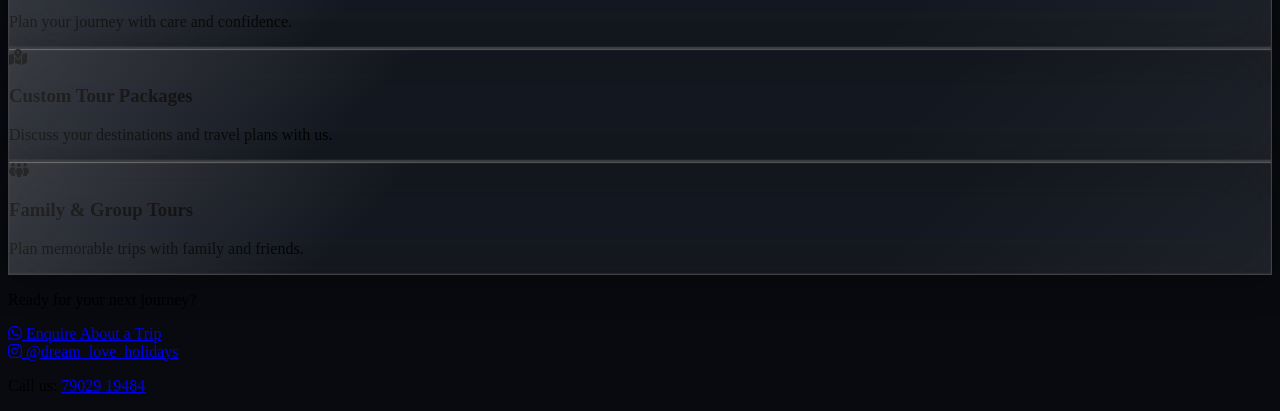
==== commit ae1fa173: "Oppana update index.html" ====
--- a/index.html
+++ b/index.html
@@ -780,7 +780,7 @@
   <div class="h-52 overflow-hidden">
     <img
       class="service-img w-full h-full object-cover"
-      src="https://images.unsplash.com/photo-1519741497674-611481863552?auto=format&fit=crop&w=800&q=85"
+      src="Oppana image.jpg"
       alt="Wedding Oppana"
       loading="lazy">
   </div>
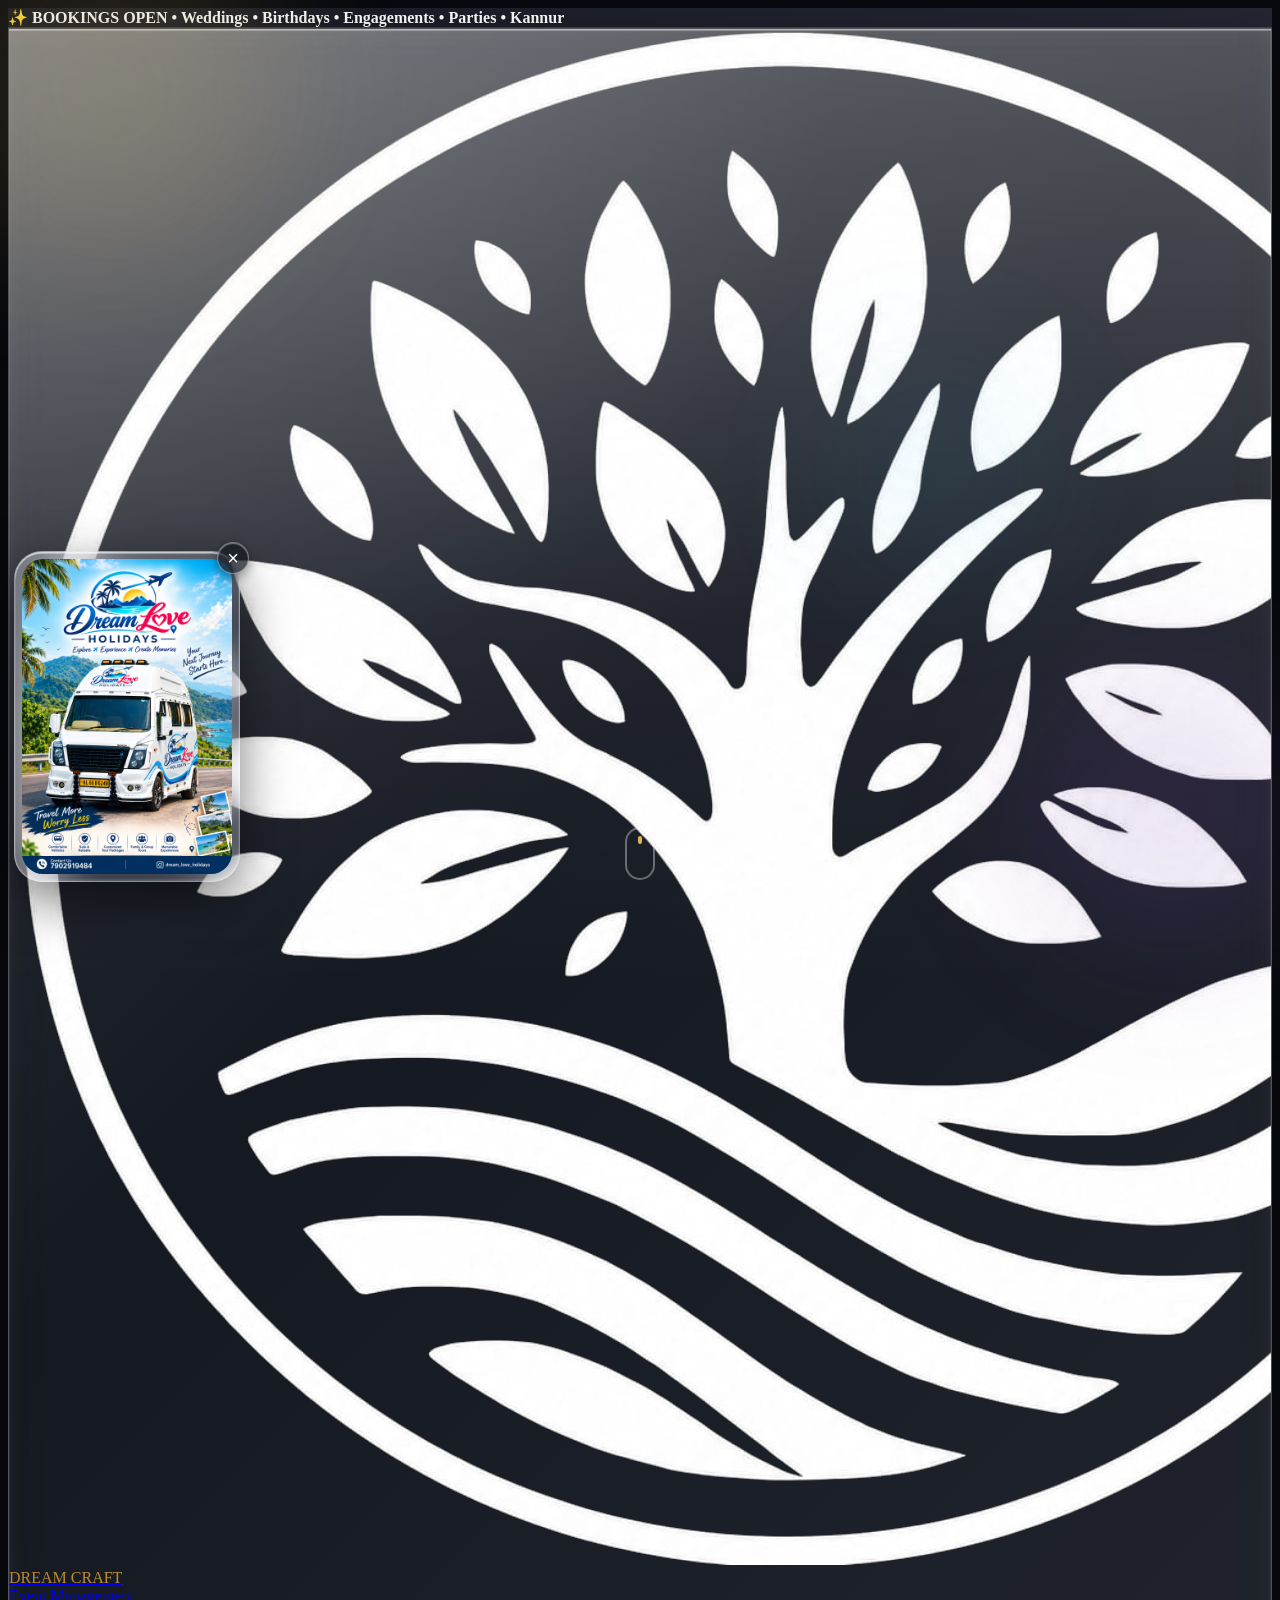
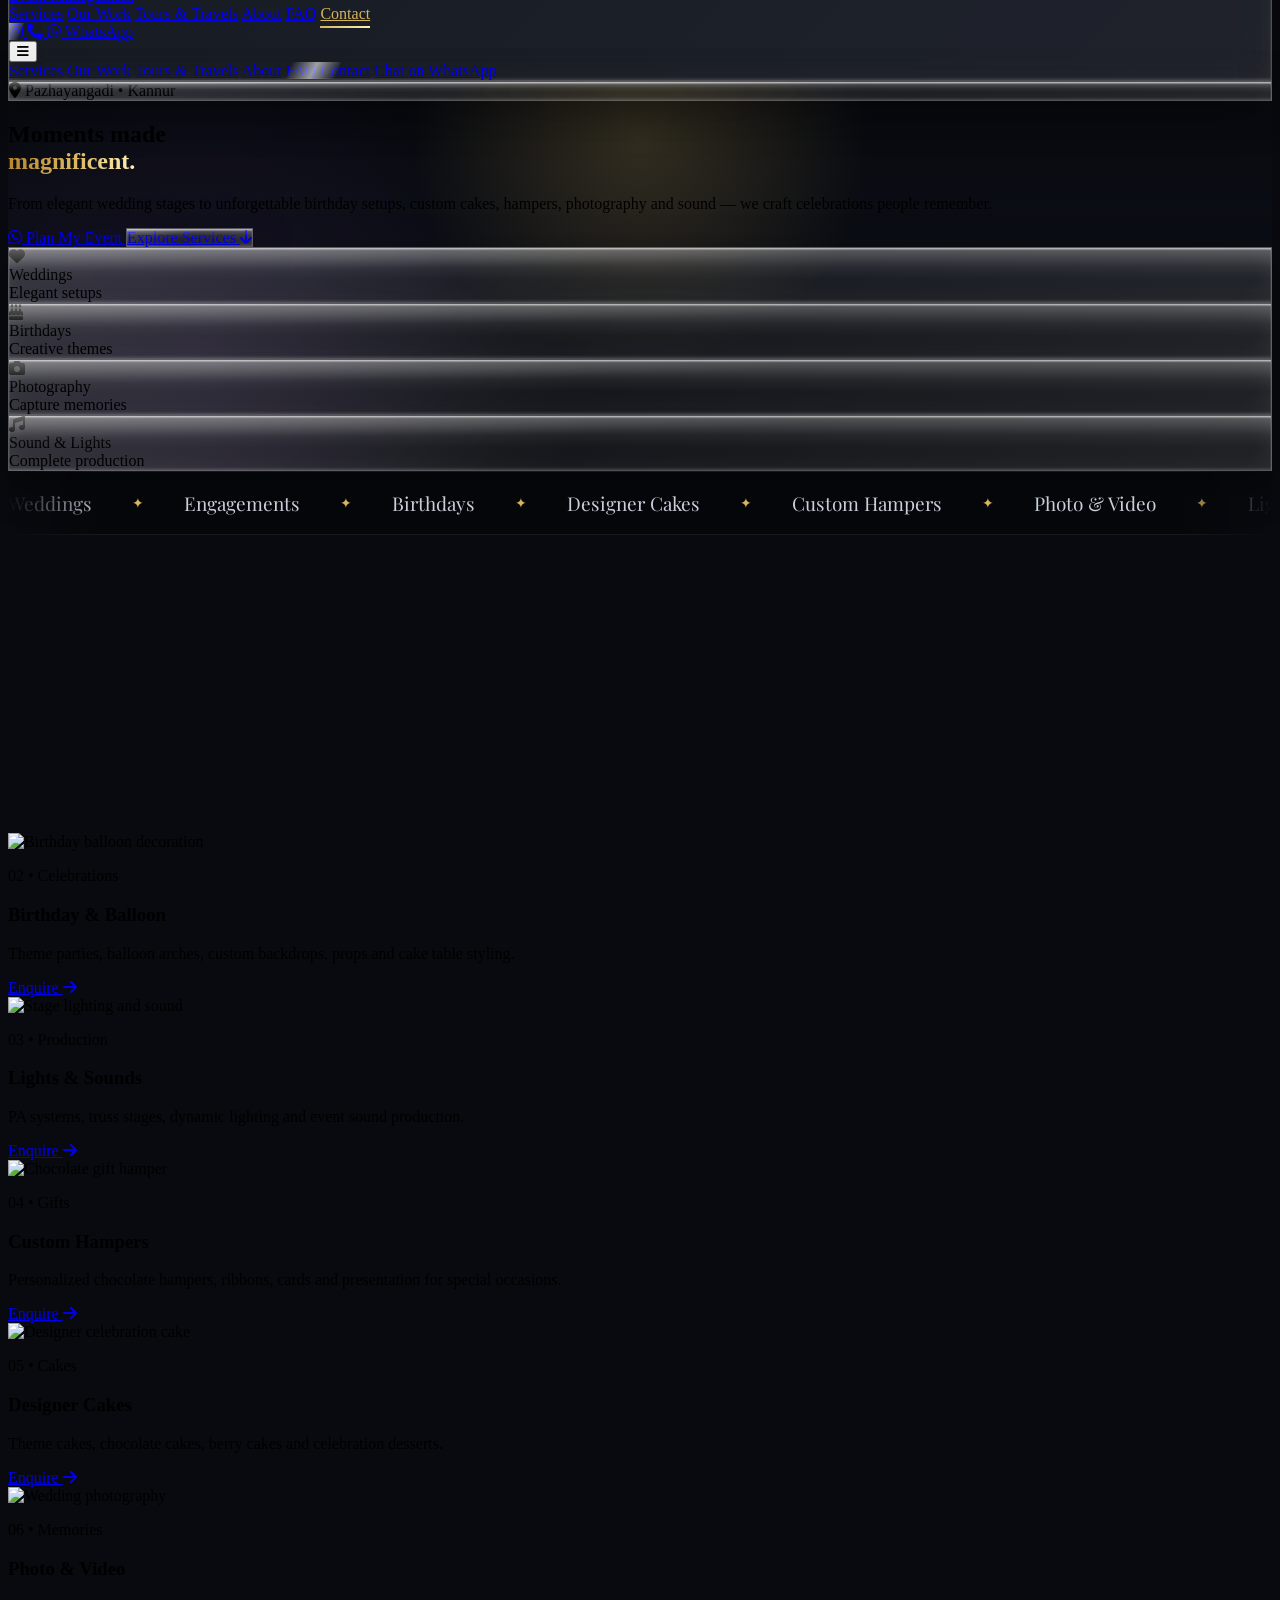
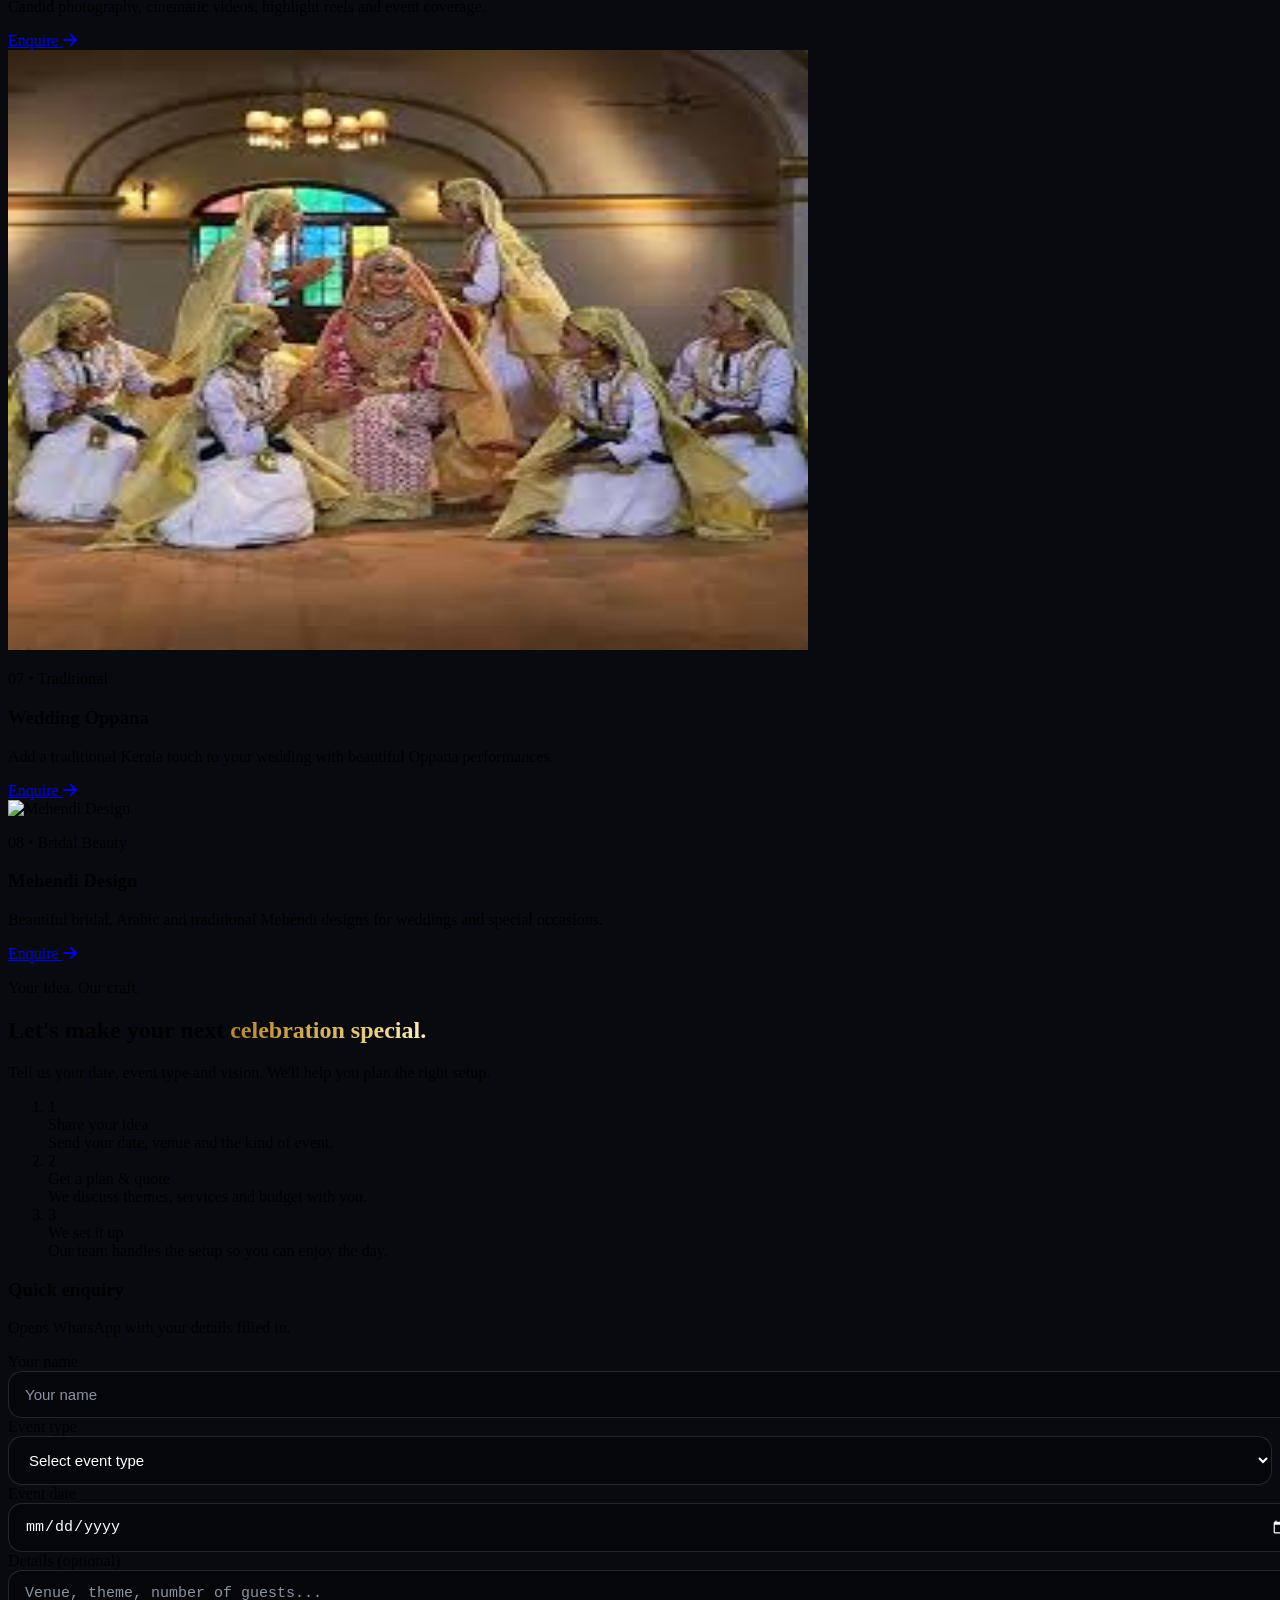
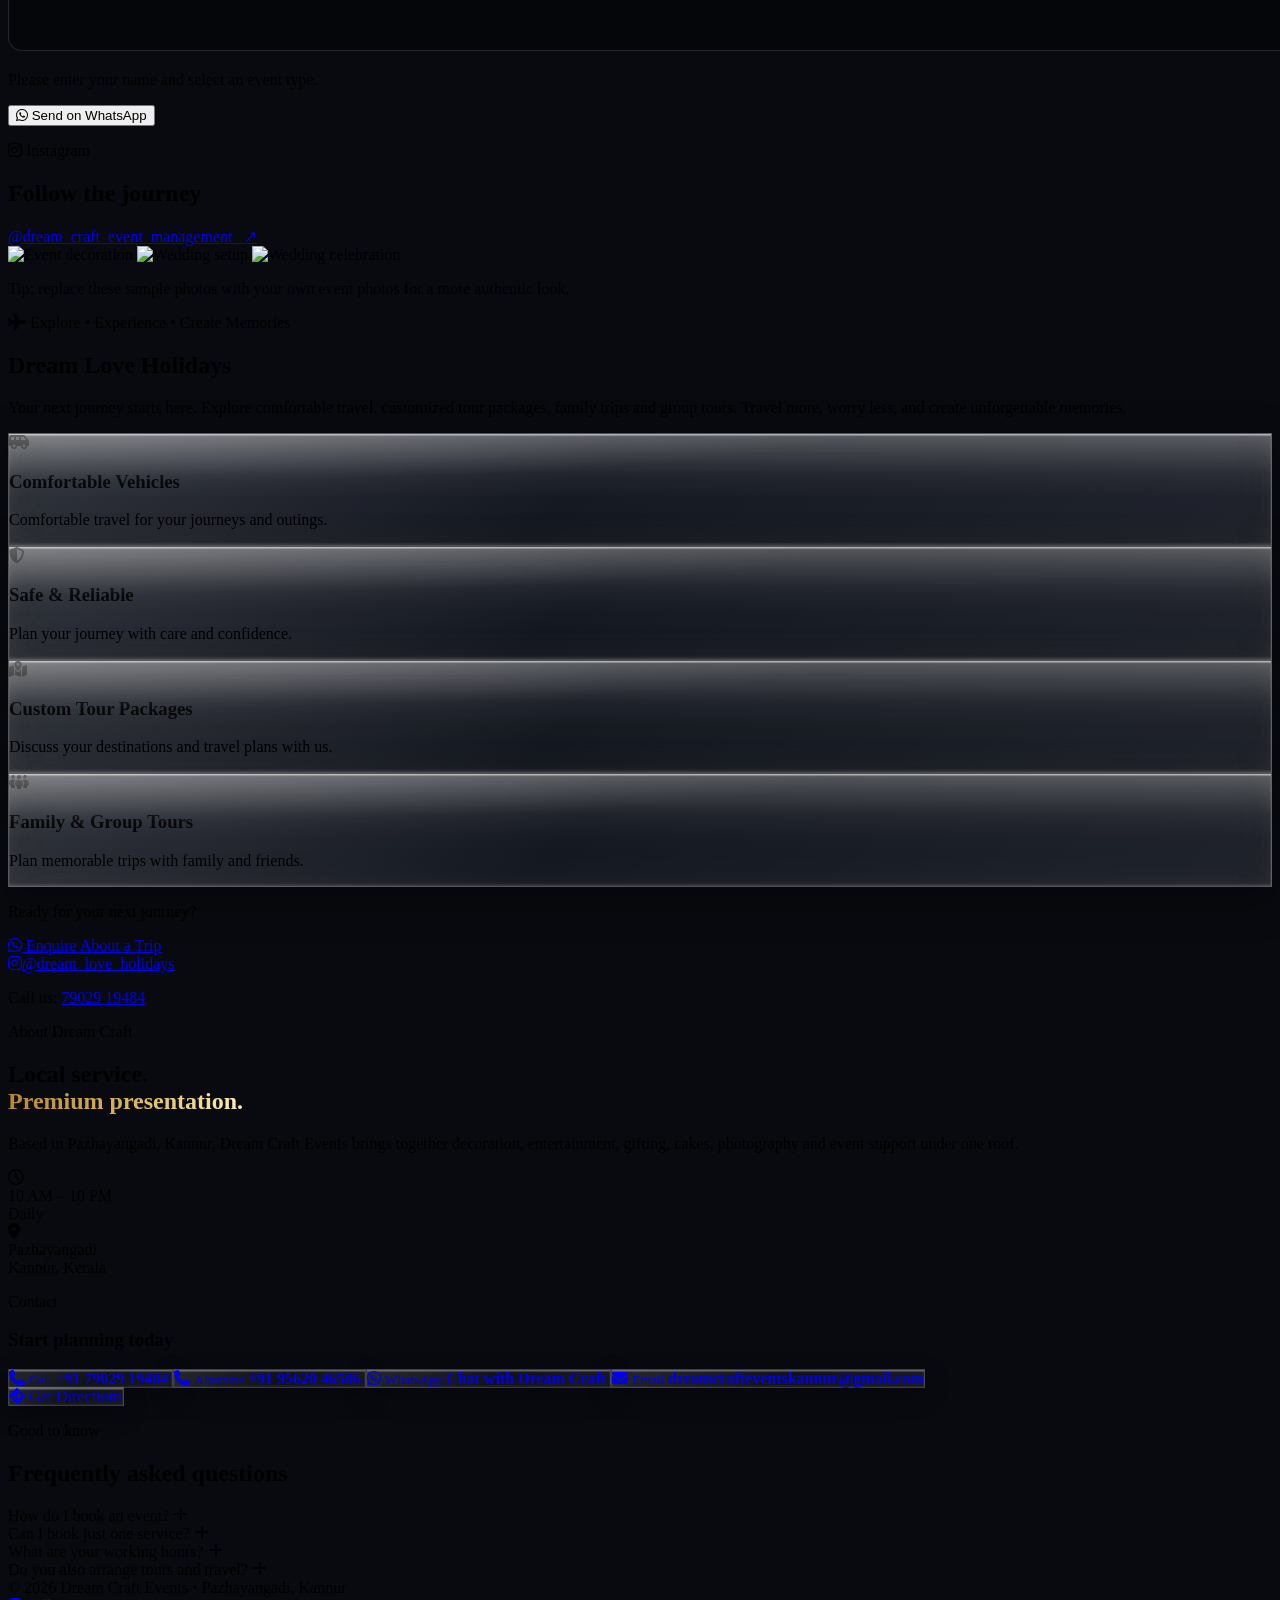
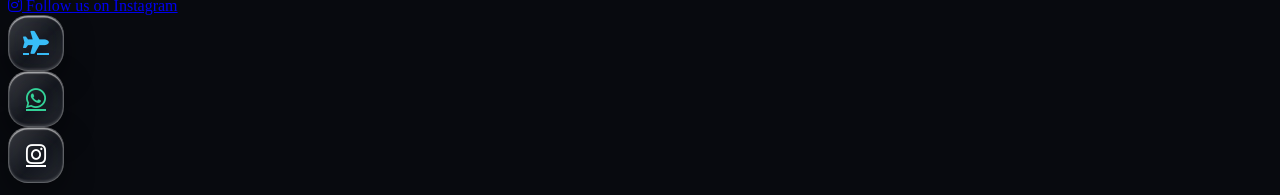
==== commit e0ec986e: "Create index.html" ====
--- a/index.html
+++ b/index.html
@@ -3,17 +3,50 @@
 <head>
 <meta charset="UTF-8">
 <meta name="viewport" content="width=device-width, initial-scale=1.0">
+<title>Dream Craft Events | Celebrate Beautifully</title>
 <meta name="description" content="Dream Craft Events — premium wedding, birthday and celebration event services in Pazhayangadi, Kannur.">
-<title>Dream Craft Events | Celebrate Beautifully</title>
-
+<meta name="theme-color" content="#080A0F">
+
+<!-- Social sharing -->
+<meta property="og:type" content="website">
+<meta property="og:title" content="Dream Craft Events | Celebrate Beautifully">
+<meta property="og:description" content="Wedding stages, birthday setups, cakes, hampers, photography, sound and lights in Pazhayangadi, Kannur.">
+<meta property="og:image" content="logo.png">
+<meta name="twitter:card" content="summary">
+
+<link rel="icon" href="logo.png">
+<link rel="apple-touch-icon" href="logo.png">
+
+<!-- Local business info for Google -->
+<script type="application/ld+json">
+{
+  "@context": "https://schema.org",
+  "@type": "EventPlanner",
+  "name": "Dream Craft Events",
+  "description": "Wedding, birthday and celebration event management in Pazhayangadi, Kannur.",
+  "image": "logo.png",
+  "telephone": "+917902919484",
+  "email": "dreamcrafteventskannur@gmail.com",
+  "address": {
+    "@type": "PostalAddress",
+    "addressLocality": "Pazhayangadi, Kannur",
+    "addressRegion": "Kerala",
+    "addressCountry": "IN"
+  },
+  "openingHours": "Mo-Su 10:00-22:00",
+  "sameAs": [
+    "https://www.instagram.com/dream_craft_event_management_/"
+  ]
+}
+</script>
+
+<script>document.documentElement.classList.add('js');</script>
 <script src="https://cdn.tailwindcss.com"></script>
 
 <link rel="preconnect" href="https://fonts.googleapis.com">
 <link rel="preconnect" href="https://fonts.gstatic.com" crossorigin>
 <link href="https://fonts.googleapis.com/css2?family=DM+Sans:wght@400;500;600;700;800&family=Playfair+Display:wght@600;700&display=swap" rel="stylesheet">
-
-<link rel="stylesheet"
-href="https://cdnjs.cloudflare.com/ajax/libs/font-awesome/6.5.2/css/all.min.css">
+<link rel="stylesheet" href="https://cdnjs.cloudflare.com/ajax/libs/font-awesome/6.5.2/css/all.min.css">
 
 <script>
 tailwind.config = {
@@ -35,1347 +68,851 @@
 </script>
 
 <style>
-
-html {
-  scroll-behavior: smooth;
-}
-
-body {
-  background: #080A0F;
-}
+html { scroll-behavior: smooth; }
+section[id] { scroll-margin-top: 92px; }
+body { background: #080A0F; -webkit-font-smoothing: antialiased; }
 
 .hero-bg {
   background:
-    radial-gradient(
-      circle at 50% 15%,
-      rgba(216,180,90,.20),
-      transparent 32%
-    ),
-    radial-gradient(
-      circle at 15% 70%,
-      rgba(125,70,180,.12),
-      transparent 28%
-    ),
-    linear-gradient(
-      180deg,
-      #080A0F 0%,
-      #0B0E15 55%,
-      #080A0F 100%
-    );
-}
-
+    radial-gradient(circle at 50% 15%, rgba(216,180,90,.20), transparent 32%),
+    radial-gradient(circle at 15% 70%, rgba(125,70,180,.12), transparent 28%),
+    linear-gradient(180deg, #080A0F 0%, #0B0E15 55%, #080A0F 100%);
+}
+
+/* ===== iOS-style Liquid Glass ===== */
 .glass {
-  background: rgba(255, 255, 255, 0.06);
-
-  backdrop-filter: blur(30px) saturate(200%);
-  -webkit-backdrop-filter: blur(30px) saturate(200%);
-
-  border: 1px solid rgba(255, 255, 255, 0.18);
-
+  background: linear-gradient(135deg, rgba(255,255,255,.17) 0%, rgba(255,255,255,.06) 45%, rgba(255,255,255,.10) 100%);
+  backdrop-filter: blur(22px) saturate(190%) brightness(1.08);
+  -webkit-backdrop-filter: blur(22px) saturate(190%) brightness(1.08);
+  border: 1px solid rgba(255,255,255,.24);
   box-shadow:
-    inset 0 1px 1px rgba(255,255,255,0.28),
-    inset 0 -1px 1px rgba(255,255,255,0.06),
-    0 8px 32px rgba(0,0,0,0.28);
-
+    inset 0 1.5px 1px rgba(255,255,255,.55),
+    inset 0 -1.5px 2px rgba(255,255,255,.14),
+    inset 0 0 24px rgba(255,255,255,.06),
+    0 12px 40px rgba(0,0,0,.38);
   position: relative;
   overflow: hidden;
-}
-
+  transition: transform .55s cubic-bezier(.34,1.56,.64,1), box-shadow .3s ease, border-color .3s ease;
+}
+/* top specular highlight */
 .glass::before {
   content: "";
   position: absolute;
   inset: 0;
-
+  border-radius: inherit;
   background:
-    linear-gradient(
-      135deg,
-      rgba(255,255,255,0.16),
-      transparent 30%,
-      transparent 70%,
-      rgba(255,255,255,0.04)
-    );
-
+    linear-gradient(180deg, rgba(255,255,255,.26) 0%, rgba(255,255,255,.05) 36%, transparent 58%),
+    radial-gradient(120% 80% at 0% 0%, rgba(255,255,255,.18), transparent 55%);
   pointer-events: none;
 }
+/* light that follows the finger / cursor */
+.glass::after, .liquid-row::after, .glass-social::after {
+  content: "";
+  position: absolute;
+  inset: 0;
+  border-radius: inherit;
+  background: radial-gradient(circle 110px at var(--mx, 50%) var(--my, 0%), rgba(255,255,255,.30), transparent 70%);
+  opacity: 0;
+  transition: opacity .3s ease;
+  pointer-events: none;
+}
+.glass:hover::after, .liquid-row:hover::after, .glass-social:hover::after { opacity: 1; }
+a.glass:active, button.glass:active, .glass-social:active, .liquid-row:active { transform: scale(.95); }
 
 .gold-text {
-  background:
-    linear-gradient(
-      90deg,
-      #D8B45A,
-      #FFF0B5,
-      #B8862D
-    );
-
+  background: linear-gradient(90deg, #D8B45A, #FFF0B5, #B8862D);
   -webkit-background-clip: text;
   background-clip: text;
   color: transparent;
 }
 
-.card {
-  transition:
-    transform .35s ease,
-    border-color .35s ease,
-    box-shadow .35s ease;
-}
-
-.card:hover {
+.card { transition: transform .35s ease, border-color .35s ease, box-shadow .35s ease; }
+.card:hover, .card:focus-within {
   transform: translateY(-7px);
   border-color: rgba(216,180,90,.55);
+  box-shadow: 0 20px 55px rgba(0,0,0,.35);
+}
+.service-img { transition: transform .5s ease; }
+.card:hover .service-img { transform: scale(1.07); }
+
+/* Reveal animation (content stays visible if JS is off) */
+.js .reveal { opacity: 0; transform: translateY(20px); transition: opacity .7s ease, transform .7s ease; }
+.js .reveal.show { opacity: 1; transform: none; }
+
+/* Floating buttons */
+.glass-social {
+  position: relative; overflow: hidden;
+  width: 54px; height: 54px;
+  display: flex; align-items: center; justify-content: center;
+  border-radius: 20px;
+  color: #fff; font-size: 23px;
+  background: linear-gradient(135deg, rgba(255,255,255,.20), rgba(255,255,255,.06) 55%, rgba(255,255,255,.12));
+  backdrop-filter: blur(22px) saturate(190%) brightness(1.1);
+  -webkit-backdrop-filter: blur(22px) saturate(190%) brightness(1.1);
+  border: 1px solid rgba(255,255,255,.26);
   box-shadow:
-    0 20px 55px rgba(0,0,0,.35);
-}
-
-.service-img {
-  transition: transform .5s ease;
-}
-
-.card:hover .service-img {
-  transform: scale(1.07);
-}
-
-.reveal {
-  opacity: 0;
-  transform: translateY(20px);
-  transition: all .7s ease;
-}
-
-.reveal.show {
-  opacity: 1;
-  transform: none;
-}
-
+    inset 0 1.5px 1px rgba(255,255,255,.6),
+    inset 0 -1.5px 2px rgba(255,255,255,.14),
+    0 10px 30px rgba(0,0,0,.4);
+  transition: transform .55s cubic-bezier(.34,1.56,.64,1), border-color .3s ease;
+}
+.glass-social:hover { transform: scale(1.1) translateX(-3px); border-color: rgba(255,255,255,.5); }
+
+/* Contact rows: liquid glass */
+#contact a.liquid-row {
+  position: relative; overflow: hidden;
+  background: linear-gradient(135deg, rgba(255,255,255,.12), rgba(255,255,255,.035) 55%, rgba(255,255,255,.07));
+  backdrop-filter: blur(18px) saturate(180%);
+  -webkit-backdrop-filter: blur(18px) saturate(180%);
+  border: 1px solid rgba(255,255,255,.16);
+  box-shadow: inset 0 1.5px 1px rgba(255,255,255,.35), inset 0 -1px 2px rgba(255,255,255,.08), 0 8px 24px rgba(0,0,0,.28);
+  transition: transform .55s cubic-bezier(.34,1.56,.64,1), border-color .3s ease, box-shadow .3s ease;
+}
+#contact a.liquid-row:hover {
+  transform: translateY(-2px) scale(1.015);
+  border-color: rgba(216,180,90,.5);
+}
+
+/* Poster popup */
+.poster-pop {
+  position: fixed; left: 14px; bottom: 18px; z-index: 90;
+  width: 210px; max-width: calc(100vw - 96px);
+  padding: 7px; border-radius: 28px;
+  background: linear-gradient(135deg, rgba(255,255,255,.28), rgba(255,255,255,.08) 55%, rgba(255,255,255,.18));
+  backdrop-filter: blur(24px) saturate(200%) brightness(1.1);
+  -webkit-backdrop-filter: blur(24px) saturate(200%) brightness(1.1);
+  border: 1px solid rgba(255,255,255,.35);
+  box-shadow:
+    inset 0 1.5px 1px rgba(255,255,255,.7),
+    inset 0 -1.5px 2px rgba(255,255,255,.18),
+    0 18px 50px rgba(0,0,0,.5);
+  opacity: 0; transform: translateY(60px) scale(.82); pointer-events: none;
+  transition: opacity .5s ease, transform .8s cubic-bezier(.34,1.56,.64,1);
+}
+.poster-pop.show { opacity: 1; transform: none; pointer-events: auto; }
+.poster-pop.show.float { animation: posterFloat 5s ease-in-out 1s infinite; }
+@keyframes posterFloat { 0%,100% { transform: translateY(0); } 50% { transform: translateY(-6px); } }
+.poster-pop img { width: 100%; display: block; border-radius: 21px; }
+.poster-close {
+  position: absolute; top: -10px; right: -10px; width: 32px; height: 32px;
+  border-radius: 50%; border: 1px solid rgba(255,255,255,.4);
+  background: rgba(20,22,30,.7);
+  backdrop-filter: blur(14px); -webkit-backdrop-filter: blur(14px);
+  color: #fff; font-size: 20px; line-height: 1; cursor: pointer; z-index: 2;
+  box-shadow: inset 0 1px 1px rgba(255,255,255,.4), 0 4px 12px rgba(0,0,0,.4);
+  transition: transform .4s cubic-bezier(.34,1.56,.64,1);
+}
+.poster-close:active { transform: scale(.85); }
+.poster-fallback {
+  display: flex; flex-direction: column; align-items: center; gap: 8px;
+  padding: 26px 14px 20px; border-radius: 21px; text-align: center; color: #fff;
+  background: linear-gradient(160deg, rgba(56,189,248,.35), rgba(8,10,15,.55));
+}
+.poster-fallback[hidden] { display: none; }
+
+/* Redirect animation */
+.go-veil {
+  position: fixed; inset: 0; z-index: 300;
+  background: rgba(8,10,15,.35);
+  backdrop-filter: blur(8px); -webkit-backdrop-filter: blur(8px);
+  opacity: 0; pointer-events: none; transition: opacity .35s ease;
+}
+.go-veil.show { opacity: 1; pointer-events: auto; }
+.go-toast {
+  position: fixed; left: 50%; top: 50%; z-index: 301;
+  min-width: 220px; padding: 26px 30px 22px; border-radius: 32px;
+  display: flex; flex-direction: column; align-items: center; gap: 14px;
+  background: linear-gradient(135deg, rgba(255,255,255,.26), rgba(255,255,255,.08) 55%, rgba(255,255,255,.16));
+  backdrop-filter: blur(28px) saturate(200%) brightness(1.1);
+  -webkit-backdrop-filter: blur(28px) saturate(200%) brightness(1.1);
+  border: 1px solid rgba(255,255,255,.35);
+  box-shadow: inset 0 1.5px 1px rgba(255,255,255,.7), inset 0 -1.5px 2px rgba(255,255,255,.16), 0 24px 70px rgba(0,0,0,.55);
+  opacity: 0; pointer-events: none;
+  transform: translate(-50%, -46%) scale(.7);
+  transition: opacity .3s ease, transform .6s cubic-bezier(.34,1.56,.64,1);
+  color: #fff; font-weight: 700; text-align: center;
+}
+.go-toast.show { opacity: 1; transform: translate(-50%, -50%) scale(1); }
+.go-ring {
+  position: relative; width: 62px; height: 62px; border-radius: 50%;
+  display: flex; align-items: center; justify-content: center;
+  font-size: 26px; color: #D8B45A;
+  background: rgba(255,255,255,.1);
+  box-shadow: inset 0 1px 1px rgba(255,255,255,.5);
+}
+.go-ring::before {
+  content: ""; position: absolute; inset: -3px; border-radius: 50%;
+  border: 3px solid transparent; border-top-color: #D8B45A; border-right-color: rgba(216,180,90,.4);
+  animation: goSpin .9s linear infinite;
+}
+@keyframes goSpin { to { transform: rotate(360deg); } }
+.go-bar { width: 100%; height: 5px; border-radius: 99px; background: rgba(255,255,255,.15); overflow: hidden; }
+.go-bar i { display: block; height: 100%; width: 0; border-radius: 99px; background: linear-gradient(90deg, #D8B45A, #FFF0B5); }
+.go-toast.run .go-bar i { animation: goFill var(--go-ms, 1000ms) cubic-bezier(.4,0,.2,1) forwards; }
+@keyframes goFill { to { width: 100%; } }
+
+@media (prefers-reduced-motion: reduce) {
+  .poster-pop, .go-toast { transition-duration: .01s; }
+  .poster-pop.show.float, .go-ring::before { animation: none; }
+}
+
+/* Form fields */
+.field {
+  width: 100%;
+  background: rgba(0,0,0,.3);
+  border: 1px solid rgba(255,255,255,.12);
+  border-radius: 14px;
+  padding: 14px 16px;
+  color: #fff;
+  font-size: 15px;
+}
+.field::placeholder { color: #8b93a3; }
+.field option { color: #000; }
+
+/* Keyboard focus */
+a:focus-visible, button:focus-visible, input:focus-visible, select:focus-visible, textarea:focus-visible, summary:focus-visible {
+  outline: 2px solid #D8B45A;
+  outline-offset: 3px;
+}
+
+details > summary { list-style: none; cursor: pointer; }
+details > summary::-webkit-details-marker { display: none; }
+details[open] .faq-icon { transform: rotate(45deg); }
+.faq-icon { transition: transform .25s ease; }
+
+.skip-link {
+  position: absolute; left: -999px; top: 8px; z-index: 200;
+  background: #D8B45A; color: #000; padding: 10px 16px; border-radius: 10px; font-weight: 700;
+}
+.skip-link:focus { left: 8px; }
+
+@media (prefers-reduced-motion: reduce) {
+  html { scroll-behavior: auto; }
+  .js .reveal { opacity: 1; transform: none; transition: none; }
+  .card, .service-img, .glass-social { transition: none; }
+}
+/* ===================== PREMIUM MOTION LAYER ===================== */
+
+/* Intro loader */
+.preloader {
+  position: fixed; inset: 0; z-index: 1000;
+  background: #080A0F;
+  display: flex; flex-direction: column; align-items: center; justify-content: center; gap: 18px;
+  transition: opacity .7s ease, visibility .7s ease;
+  animation: preFallback .01s linear 3.8s forwards; /* safety: never gets stuck */
+}
+.preloader.hide { opacity: 0; visibility: hidden; }
+@keyframes preFallback { to { opacity: 0; visibility: hidden; } }
+.pre-logo { width: 92px; height: 92px; object-fit: contain; animation: prePulse 1.6s ease-in-out infinite; }
+@keyframes prePulse { 0%,100% { transform: scale(1); filter: drop-shadow(0 0 0 rgba(216,180,90,0)); } 50% { transform: scale(1.07); filter: drop-shadow(0 0 22px rgba(216,180,90,.55)); } }
+.pre-name { font-family: 'Playfair Display', serif; letter-spacing: .32em; font-size: 15px; }
+.pre-line { width: 150px; height: 2px; background: rgba(255,255,255,.12); border-radius: 9px; overflow: hidden; }
+.pre-line i { display: block; height: 100%; width: 0; background: linear-gradient(90deg,#D8B45A,#FFF0B5); animation: preFill 1.1s cubic-bezier(.4,0,.2,1) forwards; }
+@keyframes preFill { to { width: 100%; } }
+
+/* Scroll progress bar */
+.scroll-bar {
+  position: fixed; top: 0; left: 0; right: 0; height: 3px; z-index: 120;
+  background: linear-gradient(90deg,#B8862D,#D8B45A,#FFF0B5);
+  transform: scaleX(0); transform-origin: left; pointer-events: none;
+  box-shadow: 0 0 12px rgba(216,180,90,.6);
+}
+
+/* Cursor spotlight (desktop only) */
+.spot {
+  position: fixed; inset: 0; z-index: 40; pointer-events: none; opacity: 0; transition: opacity .5s ease;
+  background: radial-gradient(520px circle at var(--sx, 50%) var(--sy, 30%), rgba(216,180,90,.085), transparent 62%);
+}
+.spot.on { opacity: 1; }
+@media (hover: none) { .spot { display: none; } }
+
+/* Hero entrance */
+.js .rise { opacity: 0; }
+.js body.ready .rise {
+  animation: rise 1s cubic-bezier(.2,.8,.2,1) forwards;
+  animation-delay: calc(var(--d, 0) * 1ms);
+}
+@keyframes rise {
+  from { opacity: 0; transform: translateY(30px); filter: blur(10px); }
+  to   { opacity: 1; transform: none; filter: blur(0); }
+}
+
+/* Floating hero orbs */
+.orb { position: absolute; border-radius: 50%; filter: blur(70px); pointer-events: none; opacity: .5; animation: drift 16s ease-in-out infinite alternate; }
+.orb-1 { width: 340px; height: 340px; background: rgba(216,180,90,.30); top: -80px; left: -60px; }
+.orb-2 { width: 300px; height: 300px; background: rgba(125,70,180,.28); bottom: -60px; right: -40px; animation-duration: 20s; animation-delay: -6s; }
+.orb-3 { width: 220px; height: 220px; background: rgba(56,189,248,.16); top: 40%; right: 18%; animation-duration: 24s; animation-delay: -3s; }
+@keyframes drift { from { transform: translate(0,0) scale(1); } to { transform: translate(46px,-38px) scale(1.18); } }
+
+/* Scroll cue */
+.scroll-cue {
+  position: absolute; bottom: 20px; left: 50%; transform: translateX(-50%);
+  width: 26px; height: 42px; border: 2px solid rgba(255,255,255,.35); border-radius: 99px;
+  display: flex; justify-content: center; padding-top: 7px;
+}
+.scroll-cue span { width: 4px; height: 8px; border-radius: 9px; background: #D8B45A; animation: scrollDot 1.8s ease-in-out infinite; }
+@keyframes scrollDot { 0% { opacity: 0; transform: translateY(0); } 30% { opacity: 1; } 100% { opacity: 0; transform: translateY(14px); } }
+@media (max-width: 640px), (max-height: 700px) { .scroll-cue { display: none; } }
+
+/* Shimmering gold text */
+.gold-text {
+  background-image: linear-gradient(90deg,#B8862D,#D8B45A,#FFF0B5,#D8B45A,#B8862D);
+  background-size: 200% auto;
+  animation: goldShine 6s linear infinite;
+}
+@keyframes goldShine { to { background-position: 200% center; } }
+
+/* Services marquee */
+.marquee {
+  overflow: hidden; padding: 18px 0;
+  border-top: 1px solid rgba(255,255,255,.08); border-bottom: 1px solid rgba(255,255,255,.08);
+  background: rgba(0,0,0,.25);
+  -webkit-mask-image: linear-gradient(90deg, transparent, #000 8%, #000 92%, transparent);
+  mask-image: linear-gradient(90deg, transparent, #000 8%, #000 92%, transparent);
+}
+.marquee-track { display: flex; width: max-content; animation: marquee 40s linear infinite; }
+.marquee:hover .marquee-track { animation-play-state: paused; }
+.marquee-group { display: flex; align-items: center; gap: 2.5rem; padding-right: 2.5rem; font-family: 'Playfair Display', serif; font-size: 19px; color: #c9ced9; white-space: nowrap; }
+.marquee-group b { color: #D8B45A; font-weight: 400; font-size: 14px; }
+@keyframes marquee { to { transform: translateX(-50%); } }
+
+/* Header: compact on scroll + nav underline / active state */
+header > div:first-child { transition: height .35s ease; }
+header.scrolled > div:first-child { height: 66px; }
+header nav a { position: relative; padding: 6px 0; transition: color .3s ease; }
+header nav a::after {
+  content: ""; position: absolute; left: 0; bottom: 0; height: 2px; width: 100%;
+  background: linear-gradient(90deg,#D8B45A,#FFF0B5);
+  transform: scaleX(0); transform-origin: left; transition: transform .35s ease;
+}
+header nav a:hover::after, header nav a.active::after { transform: scaleX(1); }
+header nav a.active { color: #D8B45A; }
+
+/* Cards: working 3D hover (fixes lift being overridden after reveal) */
+.js .card.reveal.show { transition: transform .35s ease, border-color .35s ease, box-shadow .35s ease, opacity .7s ease; }
+.js .card.reveal.show:hover, .card:hover {
+  transform: perspective(900px) translateY(-8px) rotateX(var(--rx, 0deg)) rotateY(var(--ry, 0deg));
+}
+
+/* Gallery hover */
+#work img { transition: transform .6s cubic-bezier(.2,.8,.2,1), filter .6s ease; }
+#work img:hover { transform: scale(1.04) rotate(-.6deg); filter: brightness(1.1) saturate(1.1); }
+
+/* Button shine */
+.btn-shine { position: relative; overflow: hidden; }
+.btn-shine::after {
+  content: ""; position: absolute; top: 0; left: -70%; width: 40%; height: 100%;
+  background: linear-gradient(100deg, transparent, rgba(255,255,255,.6), transparent);
+  transform: skewX(-20deg); transition: left .8s ease; pointer-events: none;
+}
+.btn-shine:hover::after { left: 130%; }
+
+/* Back to top */
+.to-top { display: none; }
+.to-top.on { display: flex; animation: popIn .5s cubic-bezier(.34,1.56,.64,1); }
+@keyframes popIn { from { opacity: 0; transform: scale(.4); } to { opacity: 1; transform: none; } }
+
+/* FAQ open */
+details[open] > p { animation: fadeDown .4s ease; }
+@keyframes fadeDown { from { opacity: 0; transform: translateY(-8px); } to { opacity: 1; transform: none; } }
+
+@media (prefers-reduced-motion: reduce) {
+  .preloader { display: none; }
+  .js .rise { opacity: 1; animation: none !important; }
+  .orb, .marquee-track, .gold-text, .scroll-cue span { animation: none; }
+}
 </style>
 </head>
 
 <body class="text-white font-sans">
-
+<a href="#services" class="skip-link">Skip to content</a>
+
+
+<div id="scrollBar" class="scroll-bar" aria-hidden="true"></div>
+<div id="spot" class="spot" aria-hidden="true"></div>
 
 <!-- ROTATING TOP ANNOUNCEMENT BAR -->
 <div id="announcementBar"
-     class="text-center px-3 py-2"
-     style="background:linear-gradient(120deg,#171923,#242632);
-            border:1px solid rgba(212,175,90,.25);
-            color:white;font-weight:600;">
-  <div id="announcementText">
+     class="text-center px-3 py-2 text-sm sm:text-base"
+     style="background:linear-gradient(120deg,#171923,#242632);border-bottom:1px solid rgba(212,175,90,.25);color:white;font-weight:600;">
+  <div id="announcementText" aria-live="polite" style="transition:opacity .3s ease;">
     ✨ BOOKINGS OPEN • Weddings • Birthdays • Engagements • Parties • Kannur
   </div>
 </div>
 
-<script>
-const announcements = [
-  "✨ BOOKINGS OPEN • Weddings • Birthdays • Engagements • Parties • Kannur",
-  "✈️ DREAM LOVE HOLIDAYS • Tour Packages • Travel Bookings"
-];
-
-let announcementIndex = 0;
-
-setInterval(() => {
-  announcementIndex = (announcementIndex + 1) % announcements.length;
-
-  const bar = document.getElementById("announcementText");
-
-  bar.style.opacity = "0";
-
-  setTimeout(() => {
-    bar.textContent = announcements[announcementIndex];
-    bar.style.opacity = "1";
-  }, 300);
-}, 3000);
-
-document.getElementById("announcementText").style.transition =
-  "opacity 0.3s ease";
-</script>
-
-
-
 <!-- NAVIGATION -->
-
 <header class="sticky top-0 z-50 glass">
-
   <div class="max-w-7xl mx-auto px-5 h-20 flex items-center justify-between">
 
-    <a href="#" class="flex items-center gap-3">
-
+    <a href="#" class="flex items-center gap-3" aria-label="Dream Craft Events home">
       <div class="w-14 h-14 sm:w-16 sm:h-16 flex-shrink-0 flex items-center justify-center overflow-hidden">
-
-  <img
-    src="logo.png"
-    alt="Dream Craft Events Logo"
-    class="w-full h-full object-contain p-1">
-
+        <img src="logo.png" alt="Dream Craft Events Logo" class="w-full h-full object-contain p-1">
       </div>
-
       <div>
-
-        <div class="font-display text-xl tracking-wide gold-text">
-          DREAM CRAFT
-        </div>
-
-        <div class="text-[9px] tracking-[.28em] text-gray-400 uppercase">
-          Event Management
-        </div>
-
+        <div class="font-display text-xl tracking-wide gold-text">DREAM CRAFT</div>
+        <div class="text-[9px] tracking-[.28em] text-gray-400 uppercase">Event Management</div>
       </div>
-
     </a>
 
-
     <!-- DESKTOP MENU -->
-
-    <nav class="hidden md:flex gap-7 text-sm text-gray-300">
-
-      <a class="hover:text-gold" href="#services">
-        Services
+    <nav class="hidden md:flex gap-7 text-sm text-gray-300" aria-label="Main">
+      <a class="hover:text-gold transition" href="#services">Services</a>
+      <a class="hover:text-gold transition" href="#work">Our Work</a>
+      <a class="hover:text-gold transition" href="#travels">Tours &amp; Travels</a>
+      <a class="hover:text-gold transition" href="#about">About</a>
+      <a class="hover:text-gold transition" href="#faq">FAQ</a>
+      <a class="hover:text-gold transition" href="#contact">Contact</a>
+    </nav>
+
+    <!-- DESKTOP BUTTONS -->
+    <div class="hidden sm:flex items-center gap-2">
+      <a aria-label="Instagram" target="_blank" rel="noopener"
+         href="https://www.instagram.com/dream_craft_event_management_/"
+         class="w-10 h-10 rounded-full border border-white/10 flex items-center justify-center hover:text-pink-400 transition">
+        <i class="fa-brands fa-instagram"></i>
       </a>
-
-      <a class="hover:text-gold" href="#work">
-        Our Work
+      <a aria-label="Call us" href="tel:+917902919484"
+         class="w-10 h-10 rounded-full border border-white/10 flex items-center justify-center hover:text-gold transition">
+        <i class="fa-solid fa-phone"></i>
       </a>
-       
-      
-<a href="#travels">Tours &amp; Travels</a>
-
-
-      <a class="hover:text-gold" href="#about">
-        About
+      <a target="_blank" rel="noopener"
+         href="https://wa.me/917902919484?text=Hi%20Dream%20Craft%20Events,%20I%20would%20like%20to%20book%20an%20event."
+         class="ml-1 px-5 py-2.5 rounded-full bg-gold text-black font-bold text-sm hover:bg-[#e6c878] transition">
+        <i class="fa-brands fa-whatsapp mr-1"></i> WhatsApp
       </a>
-
-      <a class="hover:text-gold" href="#contact">
-        Contact
+    </div>
+
+    <!-- MOBILE MENU BUTTON -->
+    <button id="menuBtn" class="md:hidden text-xl p-3" aria-label="Open menu" aria-expanded="false" aria-controls="mobileMenu">
+      <i class="fa-solid fa-bars"></i>
+    </button>
+  </div>
+
+  <!-- MOBILE MENU -->
+  <div id="mobileMenu" class="hidden md:hidden border-t border-white/10 bg-panel px-5 py-5">
+    <div class="flex flex-col gap-1 text-gray-200">
+      <a class="py-3" href="#services">Services</a>
+      <a class="py-3" href="#work">Our Work</a>
+      <a class="py-3" href="#travels">Tours &amp; Travels</a>
+      <a class="py-3" href="#about">About</a>
+      <a class="py-3" href="#faq">FAQ</a>
+      <a class="py-3" href="#contact">Contact</a>
+      <a target="_blank" rel="noopener" href="https://wa.me/917902919484"
+         class="text-center bg-gold text-black rounded-xl py-3 font-bold mt-3">
+        Chat on WhatsApp
       </a>
-
-    </nav>
-
-
-    <!-- DESKTOP BUTTONS -->
-
-    <div class="hidden sm:flex items-center gap-2">
-
-      <a
-        aria-label="Instagram"
-        target="_blank"
-        rel="noopener"
-        href="https://www.instagram.com/dream_craft_event_management_/"
-        class="w-10 h-10 rounded-full border border-white/10 flex items-center justify-center hover:text-pink-400">
-
-        <i class="fa-brands fa-instagram"></i>
-
-      </a>
-
-
-      <a
-        href="tel:+917902919484"
-        class="w-10 h-10 rounded-full border border-white/10 flex items-center justify-center hover:text-gold">
-
-        <i class="fa-solid fa-phone"></i>
-
-      </a>
-
-
-      <a
-        target="_blank"
-        rel="noopener"
-        href="https://wa.me/917902919484?text=Hi%20Dream%20Craft%20Events,%20I%20would%20like%20to%20book%20an%20event."
-        class="ml-1 px-5 py-2.5 rounded-full bg-gold text-black font-bold text-sm hover:bg-[#e6c878]">
-
-        <i class="fa-brands fa-whatsapp mr-1"></i>
-
-        WhatsApp
-
-      </a>
-
-    </div>
-
-
-    <!-- MOBILE MENU BUTTON -->
-
-    <button
-      id="menuBtn"
-      class="md:hidden text-xl p-2"
-      aria-label="Open menu">
-
-      <i class="fa-solid fa-bars"></i>
-
-    </button>
-
+    </div>
   </div>
-
-
-  <!-- MOBILE MENU -->
-
-  <div
-    id="mobileMenu"
-    class="hidden md:hidden border-t border-white/10 bg-panel px-5 py-5">
-
-    <div class="flex flex-col gap-4 text-gray-300">
-
-      <a href="#services">
-        Services
-      </a>
-
-      <a href="#work">
-        Our Work
-      </a>
-
-      
-      <a href="#travels">
-         Tours &amp; Travels
-      </a>
-
-
-      <a href="#about">
-        About
-      </a>
-
-      <a href="#contact">
-        Contact
-      </a>
-
-      <a
-        target="_blank"
-        rel="noopener"
-        href="https://wa.me/917902919484"
-        class="text-center bg-gold text-black rounded-xl py-3 font-bold">
-
-        Chat on WhatsApp
-
-      </a>
-
-    </div>
-
-  </div>
-
 </header>
 
+<main>
 
 <!-- HERO -->
-
-<section
-  class="hero-bg min-h-[calc(100vh-88px)] flex items-center relative overflow-hidden">
-
-  <div
-    class="absolute inset-0 opacity-20"
-    style="
-      background-image:
-      radial-gradient(#D8B45A 1px,transparent 1px);
-      background-size:34px 34px;
-    ">
-  </div>
-
-
-  <div class="relative max-w-6xl mx-auto px-5 py-24 text-center">
-
-    <div
-      class="glass inline-flex items-center gap-2 rounded-full px-5 py-3 text-xs font-semibold tracking-widest uppercase text-gold mb-7">
-
+<section class="hero-bg min-h-[calc(100svh-120px)] flex items-center relative overflow-hidden">
+  <div class="absolute inset-0 opacity-20"
+       style="background-image:radial-gradient(#D8B45A 1px,transparent 1px);background-size:34px 34px;"></div>
+
+  <!-- floating light orbs + scroll cue -->
+  <div class="orb orb-1" aria-hidden="true"></div>
+  <div class="orb orb-2" aria-hidden="true"></div>
+  <div class="orb orb-3" aria-hidden="true"></div>
+  <a href="#services" class="scroll-cue" aria-label="Scroll down"><span></span></a>
+
+  <div class="relative max-w-6xl mx-auto px-5 py-20 sm:py-24 text-center">
+
+    <div class="rise glass inline-flex items-center gap-2 rounded-full px-5 py-3 text-xs font-semibold tracking-widest uppercase text-gold mb-7" style="--d:0">
       <i class="fa-solid fa-location-dot"></i>
-
       Pazhayangadi • Kannur
-
-    </div>
-
-
-    <h1
-      class="font-display text-5xl sm:text-7xl lg:text-8xl leading-[1.03] mb-7">
-
-      Moments made
-
-      <br>
-
-      <span class="gold-text italic">
-        magnificent.
-      </span>
-
+    </div>
+
+    <h1 class="rise font-display text-5xl sm:text-7xl lg:text-8xl leading-[1.05] mb-7" style="--d:150">
+      Moments made<br>
+      <span class="gold-text italic">magnificent.</span>
     </h1>
 
-
-    <p
-      class="max-w-2xl mx-auto text-gray-400 text-base sm:text-lg leading-8 mb-9">
-
+    <p class="rise max-w-2xl mx-auto text-gray-300 text-base sm:text-lg leading-8 mb-9" style="--d:300">
       From elegant wedding stages to unforgettable birthday setups,
       custom cakes, hampers, photography and sound —
       we craft celebrations people remember.
-
     </p>
 
-
-    <div class="flex flex-col sm:flex-row justify-center gap-3">
-
-      <a
-        target="_blank"
-        rel="noopener"
-        href="https://wa.me/917902919484?text=Hi%20Dream%20Craft%20Events,%20I%20want%20to%20plan%20an%20event."
-        class="glass px-8 py-4 rounded-full text-white font-extrabold border border-white/20 hover:scale-[1.03] transition">
-
-        <i class="fa-brands fa-whatsapp mr-2"></i>
-
-        Plan My Event
-
+    <div class="rise flex flex-col sm:flex-row justify-center gap-3" style="--d:450">
+      <a target="_blank" rel="noopener"
+         href="https://wa.me/917902919484?text=Hi%20Dream%20Craft%20Events,%20I%20want%20to%20plan%20an%20event."
+         class="px-8 py-4 rounded-full bg-gold text-black font-extrabold hover:bg-[#e6c878] hover:scale-[1.03] transition">
+        <i class="fa-brands fa-whatsapp mr-2"></i> Plan My Event
       </a>
-
-
-      <a
-        href="#services"
-        class="glass px-8 py-4 rounded-full text-white font-semibold border border-white/20 hover:scale-[1.03] transition">
-
-        Explore Services
-
-        <i class="fa-solid fa-arrow-down ml-2"></i>
-
+      <a href="#services"
+         class="glass px-8 py-4 rounded-full text-white font-semibold hover:scale-[1.03] transition">
+        Explore Services <i class="fa-solid fa-arrow-down ml-2"></i>
       </a>
-
-    </div>
-
+    </div>
 
     <!-- QUICK SERVICES -->
-
-    <div
-      class="max-w-4xl mx-auto mt-16 grid grid-cols-2 md:grid-cols-4 gap-3">
-
-
+    <div class="rise max-w-4xl mx-auto mt-16 grid grid-cols-2 md:grid-cols-4 gap-3" style="--d:600">
       <div class="glass rounded-3xl p-5">
-
-        <div class="text-gold text-2xl mb-1">
-
-          <i class="fa-solid fa-heart"></i>
-
-        </div>
-
-        <div class="font-bold">
-          Weddings
-        </div>
-
-        <div class="text-xs text-gray-500 mt-1">
-          Elegant setups
-        </div>
-
+        <div class="text-gold text-2xl mb-1"><i class="fa-solid fa-heart"></i></div>
+        <div class="font-bold">Weddings</div>
+        <div class="text-xs text-gray-400 mt-1">Elegant setups</div>
       </div>
-
-
-      <div class="glass rounded-3xl p-5"">
-
-        <div class="text-gold text-2xl mb-1">
-
-          <i class="fa-solid fa-cake-candles"></i>
-
-        </div>
-
-        <div class="font-bold">
-          Birthdays
-        </div>
-
-        <div class="text-xs text-gray-500 mt-1">
-          Creative themes
-        </div>
-
+      <div class="glass rounded-3xl p-5">
+        <div class="text-gold text-2xl mb-1"><i class="fa-solid fa-cake-candles"></i></div>
+        <div class="font-bold">Birthdays</div>
+        <div class="text-xs text-gray-400 mt-1">Creative themes</div>
       </div>
-
-
-      <div class="glass rounded-3xl p-5"">
-
-        <div class="text-gold text-2xl mb-1">
-
-          <i class="fa-solid fa-camera"></i>
-
-        </div>
-
-        <div class="font-bold">
-          Photography
-        </div>
-
-        <div class="text-xs text-gray-500 mt-1">
-          Capture memories
-        </div>
-
+      <div class="glass rounded-3xl p-5">
+        <div class="text-gold text-2xl mb-1"><i class="fa-solid fa-camera"></i></div>
+        <div class="font-bold">Photography</div>
+        <div class="text-xs text-gray-400 mt-1">Capture memories</div>
       </div>
-
-
-      <div class="glass rounded-3xl p-5"">
-
-        <div class="text-gold text-2xl mb-1">
-
-          <i class="fa-solid fa-music"></i>
-
-        </div>
-
-        <div class="font-bold">
-          Sound & Lights
-        </div>
-
-        <div class="text-xs text-gray-500 mt-1">
-          Complete production
-        </div>
-
+      <div class="glass rounded-3xl p-5">
+        <div class="text-gold text-2xl mb-1"><i class="fa-solid fa-music"></i></div>
+        <div class="font-bold">Sound &amp; Lights</div>
+        <div class="text-xs text-gray-400 mt-1">Complete production</div>
       </div>
-
-
-    </div>
-
+    </div>
   </div>
-
 </section>
 
+<!-- SERVICES TICKER -->
+<div class="marquee" aria-hidden="true">
+  <div class="marquee-track">
+    <div class="marquee-group">
+      <span>Weddings</span><b>✦</b><span>Engagements</span><b>✦</b><span>Birthdays</span><b>✦</b><span>Designer Cakes</span><b>✦</b><span>Custom Hampers</span><b>✦</b><span>Photo &amp; Video</span><b>✦</b><span>Lights &amp; Sounds</span><b>✦</b><span>Wedding Oppana</span><b>✦</b><span>Mehendi</span><b>✦</b><span>Tours &amp; Travels</span><b>✦</b>
+    </div>
+    <div class="marquee-group">
+      <span>Weddings</span><b>✦</b><span>Engagements</span><b>✦</b><span>Birthdays</span><b>✦</b><span>Designer Cakes</span><b>✦</b><span>Custom Hampers</span><b>✦</b><span>Photo &amp; Video</span><b>✦</b><span>Lights &amp; Sounds</span><b>✦</b><span>Wedding Oppana</span><b>✦</b><span>Mehendi</span><b>✦</b><span>Tours &amp; Travels</span><b>✦</b>
+    </div>
+  </div>
+</div>
 
 <!-- SERVICES -->
-
-<section id="services" class="py-24 bg-[#0B0E15]">
-
+<section id="services" class="py-20 sm:py-24 bg-[#0B0E15]">
   <div class="max-w-7xl mx-auto px-5">
 
-
     <div class="max-w-2xl mb-14 reveal">
-
-      <p class="text-gold uppercase tracking-[.25em] text-xs font-bold">
-        What we create
+      <p class="text-gold uppercase tracking-[.25em] text-xs font-bold">What we create</p>
+      <h2 class="font-display text-4xl sm:text-5xl mt-3">
+        One team. <span class="gold-text">Every detail.</span>
+      </h2>
+      <p class="text-gray-300 mt-4 leading-7">
+        Choose a single service or let us coordinate the complete celebration.
       </p>
-
-      <h2 class="font-display text-4xl sm:text-5xl mt-3">
-
-        One team.
-
-        <span class="gold-text">
-          Every detail.
-        </span>
-
-      </h2>
-
-      <p class="text-gray-400 mt-4 leading-7">
-
-        Choose a single service or let us coordinate
-        the complete celebration.
-
-      </p>
-
-    </div>
-
-
-    <div class="grid sm:grid-cols-2 lg:grid-cols-3 gap-6">
-
-
-      <!-- SERVICE 1 -->
-
-      <article
-        class="card reveal border border-white/10 rounded-3xl overflow-hidden bg-panel">
-
-        <div class="h-52 overflow-hidden">
-
-          <img
-            class="service-img w-full h-full object-cover"
-            src="https://images.unsplash.com/photo-1519741497674-611481863552?auto=format&fit=crop&w=1000&q=85"
-            alt="Wedding stage decoration"
-            loading="lazy">
-
-        </div>
-
-        <div class="p-6">
-
-          <p class="text-gold text-xs uppercase tracking-widest font-bold">
-            01 • Decor
+    </div>
+
+    <div class="grid sm:grid-cols-2 lg:grid-cols-4 gap-6">
+
+      <!-- 1 -->
+      <article class="card reveal border border-white/10 rounded-3xl overflow-hidden bg-panel flex flex-col">
+        <div class="h-48 overflow-hidden">
+          <img class="service-img w-full h-full object-cover"
+               src="https://images.unsplash.com/photo-1519741497674-611481863552?auto=format&fit=crop&w=800&q=80"
+               alt="Wedding stage decoration" loading="lazy" width="800" height="600">
+        </div>
+        <div class="p-6 flex flex-col flex-1">
+          <p class="text-gold text-xs uppercase tracking-widest font-bold">01 • Decor</p>
+          <h3 class="font-display text-2xl mt-2">Wedding &amp; Engagement</h3>
+          <p class="text-gray-300 text-sm leading-6 mt-2 flex-1">
+            Stage styling, floral backdrops, entrance concepts, seating and venue decor.
           </p>
-
-          <h3 class="font-display text-2xl mt-2">
-            Wedding & Engagement
-          </h3>
-
-          <p class="text-gray-400 text-sm leading-6 mt-2">
-
-            Stage styling, floral backdrops,
-            entrance concepts, seating and venue decor.
-
+          <a target="_blank" rel="noopener"
+             href="https://wa.me/917902919484?text=Hi%20Dream%20Craft%20Events,%20I%20want%20to%20enquire%20about%20Wedding%20%26%20Engagement%20decor."
+             class="mt-4 text-sm font-bold text-gold hover:underline">
+            Enquire <i class="fa-solid fa-arrow-right ml-1 text-xs"></i>
+          </a>
+        </div>
+      </article>
+
+      <!-- 2 -->
+      <article class="card reveal border border-white/10 rounded-3xl overflow-hidden bg-panel flex flex-col">
+        <div class="h-48 overflow-hidden">
+          <img class="service-img w-full h-full object-cover"
+               src="https://images.unsplash.com/photo-1530103862676-de8c9debad1d?auto=format&fit=crop&w=800&q=80"
+               alt="Birthday balloon decoration" loading="lazy" width="800" height="600">
+        </div>
+        <div class="p-6 flex flex-col flex-1">
+          <p class="text-gold text-xs uppercase tracking-widest font-bold">02 • Celebrations</p>
+          <h3 class="font-display text-2xl mt-2">Birthday &amp; Balloon</h3>
+          <p class="text-gray-300 text-sm leading-6 mt-2 flex-1">
+            Theme parties, balloon arches, custom backdrops, props and cake table styling.
           </p>
-
-        </div>
-
+          <a target="_blank" rel="noopener"
+             href="https://wa.me/917902919484?text=Hi%20Dream%20Craft%20Events,%20I%20want%20to%20enquire%20about%20Birthday%20%26%20Balloon%20decor."
+             class="mt-4 text-sm font-bold text-gold hover:underline">
+            Enquire <i class="fa-solid fa-arrow-right ml-1 text-xs"></i>
+          </a>
+        </div>
       </article>
 
-
-      <!-- SERVICE 2 -->
-
-      <article
-        class="card reveal border border-white/10 rounded-3xl overflow-hidden bg-panel">
-
-        <div class="h-52 overflow-hidden">
-
-          <img
-            class="service-img w-full h-full object-cover"
-            src="https://images.unsplash.com/photo-1530103862676-de8c9debad1d?auto=format&fit=crop&w=1000&q=85"
-            alt="Birthday balloon decoration"
-            loading="lazy">
-
-        </div>
-
-        <div class="p-6">
-
-          <p class="text-gold text-xs uppercase tracking-widest font-bold">
-            02 • Celebrations
+      <!-- 3 -->
+      <article class="card reveal border border-white/10 rounded-3xl overflow-hidden bg-panel flex flex-col">
+        <div class="h-48 overflow-hidden">
+          <img class="service-img w-full h-full object-cover"
+               src="https://images.unsplash.com/photo-1470229722913-7c0e2dbbafd3?auto=format&fit=crop&w=800&q=80"
+               alt="Stage lighting and sound" loading="lazy" width="800" height="600">
+        </div>
+        <div class="p-6 flex flex-col flex-1">
+          <p class="text-gold text-xs uppercase tracking-widest font-bold">03 • Production</p>
+          <h3 class="font-display text-2xl mt-2">Lights &amp; Sounds</h3>
+          <p class="text-gray-300 text-sm leading-6 mt-2 flex-1">
+            PA systems, truss stages, dynamic lighting and event sound production.
           </p>
-
-          <h3 class="font-display text-2xl mt-2">
-            Birthday & Balloon
-          </h3>
-
-          <p class="text-gray-400 text-sm leading-6 mt-2">
-
-            Theme parties, balloon arches,
-            custom backdrops, props and cake table styling.
-
+          <a target="_blank" rel="noopener"
+             href="https://wa.me/917902919484?text=Hi%20Dream%20Craft%20Events,%20I%20want%20to%20enquire%20about%20Lights%20%26%20Sounds."
+             class="mt-4 text-sm font-bold text-gold hover:underline">
+            Enquire <i class="fa-solid fa-arrow-right ml-1 text-xs"></i>
+          </a>
+        </div>
+      </article>
+
+      <!-- 4 -->
+      <article class="card reveal border border-white/10 rounded-3xl overflow-hidden bg-panel flex flex-col">
+        <div class="h-48 overflow-hidden">
+          <img class="service-img w-full h-full object-cover"
+               src="https://images.unsplash.com/photo-1549007994-cb92caebd54b?auto=format&fit=crop&w=800&q=80"
+               alt="Chocolate gift hamper" loading="lazy" width="800" height="600">
+        </div>
+        <div class="p-6 flex flex-col flex-1">
+          <p class="text-gold text-xs uppercase tracking-widest font-bold">04 • Gifts</p>
+          <h3 class="font-display text-2xl mt-2">Custom Hampers</h3>
+          <p class="text-gray-300 text-sm leading-6 mt-2 flex-1">
+            Personalized chocolate hampers, ribbons, cards and presentation for special occasions.
           </p>
-
-        </div>
-
+          <a target="_blank" rel="noopener"
+             href="https://wa.me/917902919484?text=Hi%20Dream%20Craft%20Events,%20I%20want%20to%20enquire%20about%20Custom%20Hampers."
+             class="mt-4 text-sm font-bold text-gold hover:underline">
+            Enquire <i class="fa-solid fa-arrow-right ml-1 text-xs"></i>
+          </a>
+        </div>
       </article>
 
-
-      <!-- SERVICE 3 -->
-
-      <article
-        class="card reveal border border-white/10 rounded-3xl overflow-hidden bg-panel">
-
-        <div class="h-52 overflow-hidden">
-
-          <img
-            class="service-img w-full h-full object-cover"
-            src="https://images.unsplash.com/photo-1470229722913-7c0e2dbbafd3?auto=format&fit=crop&w=1000&q=85"
-            alt="Stage lighting and sound"
-            loading="lazy">
-
-        </div>
-
-        <div class="p-6">
-
-          <p class="text-gold text-xs uppercase tracking-widest font-bold">
-            03 • Production
+      <!-- 5 -->
+      <article class="card reveal border border-white/10 rounded-3xl overflow-hidden bg-panel flex flex-col">
+        <div class="h-48 overflow-hidden">
+          <img class="service-img w-full h-full object-cover"
+               src="https://images.unsplash.com/photo-1578985545062-69928b1d9587?auto=format&fit=crop&w=800&q=80"
+               alt="Designer celebration cake" loading="lazy" width="800" height="600">
+        </div>
+        <div class="p-6 flex flex-col flex-1">
+          <p class="text-gold text-xs uppercase tracking-widest font-bold">05 • Cakes</p>
+          <h3 class="font-display text-2xl mt-2">Designer Cakes</h3>
+          <p class="text-gray-300 text-sm leading-6 mt-2 flex-1">
+            Theme cakes, chocolate cakes, berry cakes and celebration desserts.
           </p>
-
-          <h3 class="font-display text-2xl mt-2">
-            Lights & Sounds
-          </h3>
-
-          <p class="text-gray-400 text-sm leading-6 mt-2">
-
-            PA systems, truss stages,
-            dynamic lighting and event sound production.
-
+          <a target="_blank" rel="noopener"
+             href="https://wa.me/917902919484?text=Hi%20Dream%20Craft%20Events,%20I%20want%20to%20enquire%20about%20Designer%20Cakes."
+             class="mt-4 text-sm font-bold text-gold hover:underline">
+            Enquire <i class="fa-solid fa-arrow-right ml-1 text-xs"></i>
+          </a>
+        </div>
+      </article>
+
+      <!-- 6 -->
+      <article class="card reveal border border-white/10 rounded-3xl overflow-hidden bg-panel flex flex-col">
+        <div class="h-48 overflow-hidden">
+          <img class="service-img w-full h-full object-cover"
+               src="https://images.unsplash.com/photo-1519225421980-715cb0215aed?auto=format&fit=crop&w=800&q=80"
+               alt="Wedding photography" loading="lazy" width="800" height="600">
+        </div>
+        <div class="p-6 flex flex-col flex-1">
+          <p class="text-gold text-xs uppercase tracking-widest font-bold">06 • Memories</p>
+          <h3 class="font-display text-2xl mt-2">Photo &amp; Video</h3>
+          <p class="text-gray-300 text-sm leading-6 mt-2 flex-1">
+            Candid photography, cinematic videos, highlight reels and event coverage.
           </p>
-
-        </div>
-
+          <a target="_blank" rel="noopener"
+             href="https://wa.me/917902919484?text=Hi%20Dream%20Craft%20Events,%20I%20want%20to%20enquire%20about%20Photo%20%26%20Video."
+             class="mt-4 text-sm font-bold text-gold hover:underline">
+            Enquire <i class="fa-solid fa-arrow-right ml-1 text-xs"></i>
+          </a>
+        </div>
       </article>
 
-
-      <!-- SERVICE 4 -->
-
-      <article
-        class="card reveal border border-white/10 rounded-3xl overflow-hidden bg-panel">
-
-        <div class="h-52 overflow-hidden">
-
-          <img
-            class="service-img w-full h-full object-cover"
-            src="https://images.unsplash.com/photo-1549007994-cb92caebd54b?auto=format&fit=crop&w=1000&q=85"
-            alt="Chocolate gift hamper"
-            loading="lazy">
-
-        </div>
-
-        <div class="p-6">
-
-          <p class="text-gold text-xs uppercase tracking-widest font-bold">
-            04 • Gifts
+      <!-- 7 - OPPANA (file name has a space, so it is URL-encoded) -->
+      <article class="card reveal border border-white/10 rounded-3xl overflow-hidden bg-panel flex flex-col">
+        <div class="h-48 overflow-hidden">
+          <img class="service-img w-full h-full object-cover"
+               src="Oppana%20image.jpg"
+               alt="Wedding Oppana" loading="lazy" width="800" height="600">
+        </div>
+        <div class="p-6 flex flex-col flex-1">
+          <p class="text-gold text-xs uppercase tracking-widest font-bold">07 • Traditional</p>
+          <h3 class="font-display text-2xl mt-2">Wedding Oppana</h3>
+          <p class="text-gray-300 text-sm leading-6 mt-2 flex-1">
+            Add a traditional Kerala touch to your wedding with beautiful Oppana performances.
           </p>
-
-          <h3 class="font-display text-2xl mt-2">
-            Custom Hampers
-          </h3>
-
-          <p class="text-gray-400 text-sm leading-6 mt-2">
-
-            Personalized chocolate hampers,
-            ribbons, cards and presentation for special occasions.
-
+          <a target="_blank" rel="noopener"
+             href="https://wa.me/917902919484?text=Hi%20Dream%20Craft%20Events,%20I%20want%20to%20enquire%20about%20Wedding%20Oppana."
+             class="mt-4 text-sm font-bold text-gold hover:underline">
+            Enquire <i class="fa-solid fa-arrow-right ml-1 text-xs"></i>
+          </a>
+        </div>
+      </article>
+
+      <!-- 8 - MEHENDI -->
+      <article class="card reveal border border-white/10 rounded-3xl overflow-hidden bg-panel flex flex-col">
+        <div class="h-48 overflow-hidden">
+          <img class="service-img w-full h-full object-cover"
+               src="https://images.unsplash.com/photo-1610173826608-bd1d5be9a7d8?auto=format&fit=crop&w=800&q=80"
+               alt="Mehendi Design" loading="lazy" width="800" height="600">
+        </div>
+        <div class="p-6 flex flex-col flex-1">
+          <p class="text-gold text-xs uppercase tracking-widest font-bold">08 • Bridal Beauty</p>
+          <h3 class="font-display text-2xl mt-2">Mehendi Design</h3>
+          <p class="text-gray-300 text-sm leading-6 mt-2 flex-1">
+            Beautiful bridal, Arabic and traditional Mehendi designs for weddings and special occasions.
           </p>
-
-        </div>
-
+          <a target="_blank" rel="noopener"
+             href="https://wa.me/917902919484?text=Hi%20Dream%20Craft%20Events,%20I%20want%20to%20enquire%20about%20Mehendi%20Design."
+             class="mt-4 text-sm font-bold text-gold hover:underline">
+            Enquire <i class="fa-solid fa-arrow-right ml-1 text-xs"></i>
+          </a>
+        </div>
       </article>
 
-
-      <!-- SERVICE 5 -->
-
-      <article
-        class="card reveal border border-white/10 rounded-3xl overflow-hidden bg-panel">
-
-        <div class="h-52 overflow-hidden">
-
-          <img
-            class="service-img w-full h-full object-cover"
-            src="https://images.unsplash.com/photo-1578985545062-69928b1d9587?auto=format&fit=crop&w=1000&q=85"
-            alt="Designer celebration cake"
-            loading="lazy">
-
-        </div>
-
-        <div class="p-6">
-
-          <p class="text-gold text-xs uppercase tracking-widest font-bold">
-            05 • Cakes
-          </p>
-
-          <h3 class="font-display text-2xl mt-2">
-            Designer Cakes
-          </h3>
-
-          <p class="text-gray-400 text-sm leading-6 mt-2">
-
-            Theme cakes, chocolate cakes,
-            berry cakes and celebration desserts.
-
-          </p>
-
-        </div>
-
-      </article>
-
-
-      <!-- SERVICE 6 -->
-
-      <article
-        class="card reveal border border-white/10 rounded-3xl overflow-hidden bg-panel">
-
-        <div class="h-52 overflow-hidden">
-
-          <img
-            class="service-img w-full h-full object-cover"
-            src="https://images.unsplash.com/photo-1519225421980-715cb0215aed?auto=format&fit=crop&w=1000&q=85"
-            alt="Wedding photography"
-            loading="lazy">
-
-        </div>
-
-        <div class="p-6">
-
-          <p class="text-gold text-xs uppercase tracking-widest font-bold">
-            06 • Memories
-          </p>
-
-          <h3 class="font-display text-2xl mt-2">
-            Photo & Video
-          </h3>
-
-          <p class="text-gray-400 text-sm leading-6 mt-2">
-
-            Candid photography,
-            cinematic videos, highlight reels and event coverage.
-
-          </p>
-
-        </div>
-
-      </article>
-
-      
-<!-- SERVICE 7 - WEDDING OPPANA -->
-<article class="card reveal border border-white/10 rounded-3xl overflow-hidden">
-  <div class="h-52 overflow-hidden">
-    <img
-      class="service-img w-full h-full object-cover"
-      src="Oppana image.jpg"
-      alt="Wedding Oppana"
-      loading="lazy">
+    </div>
   </div>
-  <div class="p-6">
-    <p class="text-gold text-xs uppercase tracking-widest">
-      07 · Traditional Celebration
-    </p>
-    <h3 class="font-display text-2xl mt-2">Wedding Oppana</h3>
-    <p class="text-gray-400 text-sm leading-relaxed mt-3">
-      Add a traditional Kerala touch to your wedding with beautiful Oppana performances.
+</section>
+
+<!-- HOW IT WORKS + ENQUIRY FORM -->
+<section id="enquiry" class="py-20 px-5">
+  <div class="max-w-6xl mx-auto rounded-[2rem] overflow-hidden relative border border-gold/20 bg-gradient-to-br from-[#18150F] via-panel to-[#0E1118] p-7 sm:p-14">
+
+    <div class="absolute -top-32 left-1/2 -translate-x-1/2 w-80 h-80 bg-gold/15 blur-[90px] rounded-full pointer-events-none"></div>
+
+    <div class="relative grid lg:grid-cols-2 gap-12 items-start">
+
+      <!-- Left -->
+      <div class="reveal">
+        <p class="text-gold text-xs uppercase tracking-[.3em] font-bold">Your idea. Our craft.</p>
+
+        <h2 class="font-display text-4xl sm:text-5xl mt-4 leading-tight">
+          Let's make your next
+          <span class="gold-text italic">celebration special.</span>
+        </h2>
+
+        <p class="text-gray-300 mt-5 leading-7">
+          Tell us your date, event type and vision. We'll help you plan the right setup.
+        </p>
+
+        <ol class="mt-8 space-y-5">
+          <li class="flex gap-4">
+            <span class="w-10 h-10 rounded-full bg-gold/15 text-gold font-bold flex items-center justify-center flex-shrink-0">1</span>
+            <div>
+              <div class="font-bold">Share your idea</div>
+              <div class="text-sm text-gray-400 mt-1">Send your date, venue and the kind of event.</div>
+            </div>
+          </li>
+          <li class="flex gap-4">
+            <span class="w-10 h-10 rounded-full bg-gold/15 text-gold font-bold flex items-center justify-center flex-shrink-0">2</span>
+            <div>
+              <div class="font-bold">Get a plan &amp; quote</div>
+              <div class="text-sm text-gray-400 mt-1">We discuss themes, services and budget with you.</div>
+            </div>
+          </li>
+          <li class="flex gap-4">
+            <span class="w-10 h-10 rounded-full bg-gold/15 text-gold font-bold flex items-center justify-center flex-shrink-0">3</span>
+            <div>
+              <div class="font-bold">We set it up</div>
+              <div class="text-sm text-gray-400 mt-1">Our team handles the setup so you can enjoy the day.</div>
+            </div>
+          </li>
+        </ol>
+      </div>
+
+      <!-- Form -->
+      <form id="enquiryForm" class="reveal bg-black/25 border border-white/10 rounded-3xl p-6 sm:p-8 space-y-4" novalidate>
+        <h3 class="font-display text-2xl">Quick enquiry</h3>
+        <p class="text-sm text-gray-400 -mt-2">Opens WhatsApp with your details filled in.</p>
+
+        <div>
+          <label for="f-name" class="text-xs text-gray-400 block mb-1.5">Your name</label>
+          <input id="f-name" name="name" type="text" class="field" placeholder="Your name" autocomplete="name" required>
+        </div>
+
+        <div>
+          <label for="f-event" class="text-xs text-gray-400 block mb-1.5">Event type</label>
+          <select id="f-event" name="event" class="field" required>
+            <option value="">Select event type</option>
+            <option>Wedding</option>
+            <option>Engagement</option>
+            <option>Birthday</option>
+            <option>Party / Other celebration</option>
+            <option>Cakes / Hampers only</option>
+            <option>Photo &amp; Video only</option>
+            <option>Lights &amp; Sounds only</option>
+          </select>
+        </div>
+
+        <div>
+          <label for="f-date" class="text-xs text-gray-400 block mb-1.5">Event date</label>
+          <input id="f-date" name="date" type="date" class="field" style="color-scheme:dark;">
+        </div>
+
+        <div>
+          <label for="f-msg" class="text-xs text-gray-400 block mb-1.5">Details (optional)</label>
+          <textarea id="f-msg" name="msg" rows="3" class="field" placeholder="Venue, theme, number of guests..."></textarea>
+        </div>
+
+        <p id="formError" class="text-sm text-red-400 hidden" role="alert">Please enter your name and select an event type.</p>
+
+        <button type="submit"
+                class="w-full inline-flex items-center justify-center gap-2 bg-gold text-black font-extrabold px-8 py-4 rounded-full hover:bg-[#e6c878] transition">
+          <i class="fa-brands fa-whatsapp text-xl"></i>
+          Send on WhatsApp
+        </button>
+      </form>
+
+    </div>
+  </div>
+</section>
+
+<!-- INSTAGRAM -->
+<section id="work" class="py-20 sm:py-24 bg-[#0B0E15]">
+  <div class="max-w-7xl mx-auto px-5">
+
+    <div class="flex flex-col sm:flex-row sm:items-end justify-between gap-5 mb-10 reveal">
+      <div>
+        <p class="text-pink-400 text-xs uppercase tracking-[.25em] font-bold">
+          <i class="fa-brands fa-instagram mr-1"></i> Instagram
+        </p>
+        <h2 class="font-display text-4xl mt-2">Follow the journey</h2>
+      </div>
+
+      <a target="_blank" rel="noopener"
+         href="https://www.instagram.com/dream_craft_event_management_/"
+         class="text-sm text-gold font-bold hover:underline">
+        @dream_craft_event_management_ ↗
+      </a>
+    </div>
+
+    <div class="grid grid-cols-2 md:grid-cols-4 gap-4">
+      <img class="rounded-2xl aspect-square object-cover reveal"
+           src="https://images.unsplash.com/photo-1511795409834-ef04bbd61622?auto=format&fit=crop&w=600&q=80"
+           alt="Event decoration" loading="lazy" width="600" height="600">
+      <img class="rounded-2xl aspect-square object-cover reveal"
+           src="https://images.unsplash.com/photo-1465495976277-4387d4b0b4c6?auto=format&fit=crop&w=600&q=80"
+           alt="Wedding setup" loading="lazy" width="600" height="600">
+      <img class="rounded-2xl aspect-square object-cover reveal"
+           src="https://images.unsplash.com/photo-1520854221256-17451cc331bf?auto=format&fit=crop&w=600&q=80"
+           alt="Wedding celebration" loading="lazy" width="600" height="600">
+      <img class="rounded-2xl aspect-square object-cover reveal"
+           src="https://images.unsplash.com/photo-1492684223066-81342ee5ff30?auto=format&fit=crop&w=600&q=80"
+           alt="Party celebration" loading="lazy" width="600" height="600"
+           onerror="this.remove()">
+    </div>
+
+    <p class="text-xs text-gray-500 mt-5">
+      Tip: replace these sample photos with your own event photos for a more authentic look.
     </p>
   </div>
-</article>
-
-<!-- SERVICE 8 - MEHENDI DESIGN -->
-<article class="card reveal border border-white/10 rounded-3xl overflow-hidden">
-  <div class="h-52 overflow-hidden">
-    <img
-      class="service-img w-full h-full object-cover"
-      src="https://images.unsplash.com/photo-1610173826608-bd1d5be9a7d8?auto=format&fit=crop&w=800&q=85"
-      alt="Mehendi Design"
-      loading="lazy">
-  </div>
-  <div class="p-6">
-    <p class="text-gold text-xs uppercase tracking-widest">
-      08 · Bridal Beauty
-    </p>
-    <h3 class="font-display text-2xl mt-2">Mehendi Design</h3>
-    <p class="text-gray-400 text-sm leading-relaxed mt-3">
-      Beautiful bridal, Arabic and traditional Mehendi designs for weddings and special occasions.
-    </p>
-  </div>
-</article>
-
-
-
-    </div>
-
-  </div>
-
 </section>
 
-
-<!-- CTA -->
-
-<section class="py-20 px-5">
-
-  <div
-    class="max-w-6xl mx-auto rounded-[2rem] overflow-hidden relative border border-gold/20 bg-gradient-to-br from-[#18150F] via-panel to-[#0E1118] p-10 sm:p-16 text-center">
-
-    <div
-      class="absolute -top-32 left-1/2 -translate-x-1/2 w-80 h-80 bg-gold/15 blur-[90px] rounded-full">
-    </div>
-
-
-    <div class="relative">
-
-      <p class="text-gold text-xs uppercase tracking-[.3em] font-bold">
-
-        Your idea. Our craft.
-
-      </p>
-
-
-      <h2 class="font-display text-4xl sm:text-6xl mt-4">
-
-        Let's make your next
-
-        <br>
-
-        <span class="gold-text italic">
-          celebration special.
-        </span>
-
-      </h2>
-
-
-      <p class="text-gray-400 max-w-xl mx-auto mt-5 mb-8">
-
-        Tell us your date, event type and vision.
-        We'll help you plan the right setup.
-
-      </p>
-
-
-      <a
-        target="_blank"
-        rel="noopener"
-        href="https://wa.me/917902919484?text=Hi%20Dream%20Craft%20Events,%20I%20would%20like%20an%20event%20quotation."
-        class="inline-flex items-center gap-2 bg-gold text-black font-extrabold px-8 py-4 rounded-full hover:bg-[#e6c878]">
-
-        <i class="fa-brands fa-whatsapp text-xl"></i>
-
-        Get a Quote
-
-      </a>
-
-    </div>
-
-  </div>
-
-</section>
-
-
-<!-- INSTAGRAM -->
-
-<section id="work" class="py-24 bg-[#0B0E15]">
-
+<!-- DREAM LOVE HOLIDAYS - TOURS & TRAVELS -->
+<section id="travels" class="py-20 sm:py-24">
   <div class="max-w-7xl mx-auto px-5">
 
-
-    <div
-      class="flex flex-col sm:flex-row sm:items-end justify-between gap-5 mb-10 reveal">
-
-      <div>
-
-        <p class="text-pink-400 text-xs uppercase tracking-[.25em] font-bold">
-
-          <i class="fa-brands fa-instagram mr-1"></i>
-
-          Instagram
-
-        </p>
-
-        <h2 class="font-display text-4xl mt-2">
-          Follow the journey
-        </h2>
-
-      </div>
-
-
-      <a
-        target="_blank"
-        rel="noopener"
-        href="https://www.instagram.com/dream_craft_event_management_/"
-        class="text-sm text-gold font-bold hover:underline">
-
-        @dream_craft_event_managment ↗
-
-      </a>
-
-    </div>
-
-
-    <div class="grid grid-cols-2 md:grid-cols-4 gap-4">
-
-
-      <img
-        class="rounded-2xl aspect-square object-cover reveal"
-        src="https://images.unsplash.com/photo-1511795409834-ef04bbd61622?auto=format&fit=crop&w=700&q=85"
-        alt="Event decoration"
-        loading="lazy">
-
-
-      <img
-        class="rounded-2xl aspect-square object-cover reveal"
-        src="https://images.unsplash.com/photo-1465495976277-4387d4b0b4c6?auto=format&fit=crop&w=700&q=85"
-        alt="Wedding setup"
-        loading="lazy">
-
-
-      <img
-        class="rounded-2xl aspect-square object-cover reveal"
-        src="https://images.unsplash.com/photo-1520854221256-17451cc331bf?auto=format&fit=crop&w=700&q=85"
-        alt="Wedding celebration"
-        loading="lazy">
-
-
-      <img
-        class="rounded-2xl aspect-square object-cover reveal"
-        src="https://images.unsplash.com/photo-1530103862676-de8c9debad1d?auto=format&fit=crop&w=700&q=85"
-        alt="Party decoration"
-        loading="lazy">
-
-    </div>
-
-  </div>
-
-</section>
-
-
-<!-- ABOUT + CONTACT -->
-
-<section id="about" class="py-24">
-
-  <div
-    class="max-w-7xl mx-auto px-5 grid lg:grid-cols-2 gap-14 items-start">
-
-
-    <!-- ABOUT -->
-
-    <div class="reveal">
-
-      <p class="text-gold text-xs uppercase tracking-[.25em] font-bold">
-        About Dream Craft
-      </p>
-
-
-      <h2 class="font-display text-4xl sm:text-5xl mt-3">
-
-        Local service.
-
-        <br>
-
-        <span class="gold-text">
-          Premium presentation.
-        </span>
-
-      </h2>
-
-
-      <p class="text-gray-400 leading-7 mt-6">
-
-        Based in Pazhayangadi, Kannur,
-        Dream Craft Events brings together decoration,
-        entertainment, gifting, cakes, photography and
-        event support under one roof.
-
-      </p>
-
-
-      <div class="grid grid-cols-2 gap-4 mt-8">
-
-
-        <div class="border border-white/10 rounded-2xl p-5 bg-panel">
-
-          <i class="fa-regular fa-clock text-gold mb-3"></i>
-
-          <div class="font-bold">
-            10 AM – 10 PM
-          </div>
-
-          <div class="text-xs text-gray-500 mt-1">
-            Daily
-          </div>
-
-        </div>
-
-
-        <div class="border border-white/10 rounded-2xl p-5 bg-panel">
-
-          <i class="fa-solid fa-location-dot text-gold mb-3"></i>
-
-          <div class="font-bold">
-            Pazhayangadi
-          </div>
-
-          <div class="text-xs text-gray-500 mt-1">
-            Kannur, Kerala
-          </div>
-
-        </div>
-
-
-      </div>
-
-    </div>
-
-
-    <!-- CONTACT -->
-
-    <div id="contact" class="reveal">
-
-      <div
-        class="rounded-3xl border border-white/10 bg-panel p-7 sm:p-9">
-
-
-        <p class="text-gold text-xs uppercase tracking-[.25em] font-bold">
-          Contact
-        </p>
-
-
-        <h3 class="font-display text-3xl mt-2 mb-7">
-          Start planning today
-        </h3>
-
-
-        <div class="space-y-3">
-
-
-          <!-- PHONE -->
-
-          <a
-            href="tel:+917902919484"
-            class="flex items-center gap-4 p-4 rounded-2xl bg-black/20 border border-white/5 hover:border-gold/40">
-
-            <span
-              class="w-11 h-11 rounded-xl bg-gold/10 text-gold flex items-center justify-center">
-
-              <i class="fa-solid fa-phone"></i>
-
-            </span>
-
-            <span>
-
-              <small class="text-gray-500 block">
-                Call
-              </small>
-
-              <b>
-                +91 79029 19484
-              </b>
-
-            </span>
-
-          </a>
-
-
-          <!-- ALTERNATE -->
-
-          <a
-            href="tel:+919562046506"
-            class="flex items-center gap-4 p-4 rounded-2xl bg-black/20 border border-white/5 hover:border-gold/40">
-
-            <span
-              class="w-11 h-11 rounded-xl bg-gold/10 text-gold flex items-center justify-center">
-
-              <i class="fa-solid fa-phone"></i>
-
-            </span>
-
-            <span>
-
-              <small class="text-gray-500 block">
-                Alternate
-              </small>
-
-              <b>
-                +91 95620 46506
-              </b>
-
-            </span>
-
-          </a>
-
-
-          <!-- WHATSAPP -->
-
-          <a
-            target="_blank"
-            rel="noopener"
-            href="https://wa.me/917902919484"
-            class="flex items-center gap-4 p-4 rounded-2xl bg-black/20 border border-white/5 hover:border-emerald-400/40">
-
-            <span
-              class="w-11 h-11 rounded-xl bg-emerald-400/10 text-emerald-400 flex items-center justify-center">
-
-              <i class="fa-brands fa-whatsapp"></i>
-
-            </span>
-
-            <span>
-
-              <small class="text-gray-500 block">
-                WhatsApp
-              </small>
-
-              <b>
-                Chat with Dream Craft
-              </b>
-
-            </span>
-
-          </a>
-
-
-          <!-- EMAIL -->
-
-          <a
-            href="mailto:dreamcrafteventskannur@gmail.com"
-            class="flex items-center gap-4 p-4 rounded-2xl bg-black/20 border border-white/5 hover:border-gold/40">
-
-            <span
-              class="w-11 h-11 rounded-xl bg-gold/10 text-gold flex items-center justify-center">
-
-              <i class="fa-solid fa-envelope"></i>
-
-            </span>
-
-            <span>
-
-              <small class="text-gray-500 block">
-                Email
-              </small>
-
-              <b class="break-all">
-                dreamcrafteventskannur@gmail.com
-              </b>
-
-            </span>
-
-          </a>
-
-
-        </div>
-
-
-        <!-- MAP -->
-
-        <a
-          target="_blank"
-          rel="noopener"
-          href="https://maps.app.goo.gl/djH7cYEaoNJGghNJ6"
-          class="mt-5 block text-center border border-gold/30 text-gold rounded-xl py-3 font-bold text-sm hover:bg-gold hover:text-black transition">
-
-          <i class="fa-solid fa-diamond-turn-right mr-1"></i>
-
-          Get Directions
-
-        </a>
-
-
-      </div>
-
-    </div>
-
-  </div>
-
-</section>
-
-
-<!-- FOOTER -->
-
-<footer class="border-t border-white/10 py-9 bg-black/30">
-
-  <div
-    class="max-w-7xl mx-auto px-5 flex flex-col sm:flex-row justify-between items-center gap-4 text-xs text-gray-500">
-
-    <div>
-
-      © 2026 Dream Craft Events
-      • Pazhayangadi, Kannur
-
-    </div>
-
-
-
-    <a
-  target="_blank"
-  rel="noopener noreferrer"
-  href="https://www.instagram.com/dream_craft_event_management_/"
-  class="inline-flex items-center gap-2 px-5 py-3 rounded-full bg-gradient-to-r from-pink-500 via-red-500 to-yellow-500 text-white font-bold text-sm hover:scale-105 transition">
-
-  <i class="fa-brands fa-instagram text-lg"></i>
-
-  Follow us on Instagram
-
-    </a>
-
-  </div>
-
-</footer>
-
-
-<!-- JAVASCRIPT -->
-
-<script>
-
-const menuBtn =
-  document.getElementById('menuBtn');
-
-const mobileMenu =
-  document.getElementById('mobileMenu');
-
-
-menuBtn.addEventListener('click', () => {
-
-  mobileMenu.classList.toggle('hidden');
-
-});
-
-
-mobileMenu
-  .querySelectorAll('a')
-  .forEach(a => {
-
-    a.addEventListener('click', () => {
-
-      mobileMenu.classList.add('hidden');
-
-    });
-
-  });
-
-
-const observer =
-  new IntersectionObserver(
-    entries => {
-
-      entries.forEach(entry => {
-
-        if (entry.isIntersecting) {
-
-          entry.target.classList.add('show');
-
-        }
-
-      });
-
-    },
-    {
-      threshold: .12
-    }
-  );
-
-
-document
-  .querySelectorAll('.reveal')
-  .forEach(el => {
-
-    observer.observe(el);
-
-  });
-
-</script>
-  <!-- BOTTOM RIGHT SOCIAL BUTTONS -->
-
-<div class="fixed right-4 bottom-6 z-[100] flex flex-col gap-3">
-
-  
-<!-- Tours & Travels Button -->
- <a
-    href="#travels"
-    aria-label="Tours and Travels"
-    title="Tours & Travels"
-    class="glass-social"
-    style="color: #38bdf8;">
-
-    <i class="fa-solid fa-plane"></i>
-
-  </a>
-
-
-  <!-- WhatsApp -->
-  <a
-    href="https://wa.me/917902919484"
-    target="_blank"
-    rel="noopener noreferrer"
-    aria-label="WhatsApp"
-    class="glass-social">
-    <i class="fa-brands fa-whatsapp"></i>
-  </a>
-
-  <!-- Instagram -->
-  <a
-    href="https://www.instagram.com/dream_craft_event_management_/"
-    target="_blank"
-    rel="noopener noreferrer"
-    aria-label="Instagram"
-    class="glass-social">
-    <i class="fa-brands fa-instagram"></i>
-  </a>
-
-</div>
-
-<style>
-.glass-social {
-  width: 54px;
-  height: 54px;
-
-  display: flex;
-  align-items: center;
-  justify-content: center;
-
-  border-radius: 18px;
-
-  color: white;
-  font-size: 23px;
-
-  background: rgba(255,255,255,0.08);
-
-  backdrop-filter: blur(25px) saturate(180%);
-  -webkit-backdrop-filter: blur(25px) saturate(180%);
-
-  border: 1px solid rgba(255,255,255,0.22);
-
-  box-shadow:
-    inset 0 1px 1px rgba(255,255,255,0.3),
-    0 8px 30px rgba(0,0,0,0.35);
-
-  transition: all 0.3s ease;
-}
-
-.glass-social:hover {
-  transform: scale(1.08) translateX(-3px);
-  border-color: rgba(255,255,255,0.45);
-}
-</style>
-
-
-<!-- DREAM LOVE HOLIDAYS - TOURS & TRAVELS -->
-<section id="travels" class="py-20 sm:py-24 bg-[#0B0E15]">
-  <div class="max-w-7xl mx-auto px-5">
-
-    <div class="max-w-3xl mx-auto text-center mb-12">
+    <div class="max-w-3xl mx-auto text-center mb-12 reveal">
       <p class="text-sky-400 uppercase tracking-[.25em] text-xs font-bold">
         <i class="fa-solid fa-plane mr-2"></i>
         Explore • Experience • Create Memories
@@ -1385,7 +922,7 @@
         Dream Love <span class="text-sky-400">Holidays</span>
       </h2>
 
-      <p class="text-gray-400 mt-4 leading-7">
+      <p class="text-gray-300 mt-4 leading-7">
         Your next journey starts here. Explore comfortable travel,
         customized tour packages, family trips and group tours.
         Travel more, worry less, and create unforgettable memories.
@@ -1394,115 +931,543 @@
 
     <div class="grid sm:grid-cols-2 lg:grid-cols-4 gap-5">
 
-      <div class="glass rounded-3xl p-6 border border-white/10">
+      <div class="glass reveal rounded-3xl p-6">
         <i class="fa-solid fa-van-shuttle text-sky-400 text-3xl"></i>
         <h3 class="font-bold text-lg mt-4">Comfortable Vehicles</h3>
-        <p class="text-gray-400 text-sm leading-6 mt-2">
-          Comfortable travel for your journeys and outings.
-        </p>
+        <p class="text-gray-300 text-sm leading-6 mt-2">Comfortable travel for your journeys and outings.</p>
       </div>
 
-      <div class="glass rounded-3xl p-6 border border-white/10">
+      <div class="glass reveal rounded-3xl p-6">
         <i class="fa-solid fa-shield-halved text-sky-400 text-3xl"></i>
-        <h3 class="font-bold text-lg mt-4">Safe & Reliable</h3>
-        <p class="text-gray-400 text-sm leading-6 mt-2">
-          Plan your journey with care and confidence.
-        </p>
+        <h3 class="font-bold text-lg mt-4">Safe &amp; Reliable</h3>
+        <p class="text-gray-300 text-sm leading-6 mt-2">Plan your journey with care and confidence.</p>
       </div>
 
-      <div class="glass rounded-3xl p-6 border border-white/10">
+      <div class="glass reveal rounded-3xl p-6">
         <i class="fa-solid fa-map-location-dot text-sky-400 text-3xl"></i>
         <h3 class="font-bold text-lg mt-4">Custom Tour Packages</h3>
-        <p class="text-gray-400 text-sm leading-6 mt-2">
-          Discuss your destinations and travel plans with us.
-        </p>
+        <p class="text-gray-300 text-sm leading-6 mt-2">Discuss your destinations and travel plans with us.</p>
       </div>
 
-      <div class="glass rounded-3xl p-6 border border-white/10">
+      <div class="glass reveal rounded-3xl p-6">
         <i class="fa-solid fa-people-group text-sky-400 text-3xl"></i>
-        <h3 class="font-bold text-lg mt-4">Family & Group Tours</h3>
-        <p class="text-gray-400 text-sm leading-6 mt-2">
-          Plan memorable trips with family and friends.
-        </p>
+        <h3 class="font-bold text-lg mt-4">Family &amp; Group Tours</h3>
+        <p class="text-gray-300 text-sm leading-6 mt-2">Plan memorable trips with family and friends.</p>
       </div>
 
     </div>
 
     <div class="text-center mt-10">
-      <p class="text-gray-400 mb-5">
-        Ready for your next journey?
-      </p>
-
-      <a
-        href="https://wa.me/917902919484?text=Hi%20Dream%20Love%20Holidays%2C%20I%20would%20like%20to%20enquire%20about%20a%20tour."
-        target="_blank"
-        rel="noopener noreferrer"
-        class="inline-flex items-center justify-center gap-3 rounded-full bg-sky-500 hover:bg-sky-400 text-black font-bold px-7 py-4 transition">
-
+      <p class="text-gray-300 mb-5">Ready for your next journey?</p>
+
+      <a href="https://wa.me/917902919484?text=Hi%20Dream%20Love%20Holidays%2C%20I%20would%20like%20to%20enquire%20about%20a%20tour."
+         target="_blank" rel="noopener noreferrer"
+         class="inline-flex items-center justify-center gap-3 rounded-full bg-sky-500 hover:bg-sky-400 text-black font-bold px-7 py-4 transition">
         <i class="fa-brands fa-whatsapp text-xl"></i>
         Enquire About a Trip
       </a>
 
       <div class="mt-5">
-        <a
-          href="https://www.instagram.com/dream_love_holidays/"
-          target="_blank"
-          rel="noopener noreferrer"
-          class="text-pink-400 hover:text-pink-300">
-
-          <i class="fa-brands fa-instagram mr-2"></i>
-          @dream_love_holidays
+        <a href="https://www.instagram.com/dream_love_holidays/"
+           target="_blank" rel="noopener noreferrer"
+           class="text-pink-400 hover:text-pink-300">
+          <i class="fa-brands fa-instagram mr-2"></i>@dream_love_holidays
         </a>
       </div>
 
-      <p class="text-gray-500 text-sm mt-4">
-        Call us: <a href="tel:+917902919484" class="text-gray-300 hover:text-sky-400">79029 19484</a>
+      <p class="text-gray-400 text-sm mt-4">
+        Call us: <a href="tel:+917902919484" class="text-gray-200 hover:text-sky-400">79029 19484</a>
       </p>
     </div>
 
   </div>
 </section>
-<!-- END TOURS & TRAVELS -->
-
-
-<!-- SMALL AD-STYLE TRAVEL POPUP -->
-  <div id="travelPosterPopup" style="
-    position:fixed;
-    right:15px;
-    bottom:100px;
-    width:260px;
-    max-width:calc(100vw - 30px);
-    background:#fff;
-    border-radius:12px;
-    padding:8px;
-    box-shadow:0 5px 25px     rgba(0,0,0,.35);
-  z-index:9999;
-">
-  <button onclick="document.getElementById('travelPosterPopup').remove()"
-    style="
-      position:absolute;
-      top:12px;
-      right:12px;
-      width:28px;
-      height:28px;
-      border:0;
-      border-radius:50%;
-      background:#222;
-      color:white;
-      font-size:21px;
-      cursor:pointer;
-    ">&times;</button>
-
-  
-  <a href="#travels"
-     onclick="event.preventDefault(); document.getElementById('travels').scrollIntoView({behavior:'smooth', block:'start'});">
-    <img src="dream-love-poster.jpg"
-      alt="Dream Love Holidays"
-      style="width:100%;display:block;border-radius:8px;cursor:pointer;">
+
+<!-- ABOUT + CONTACT -->
+<section id="about" class="py-20 sm:py-24 bg-[#0B0E15]">
+  <div class="max-w-7xl mx-auto px-5 grid lg:grid-cols-2 gap-14 items-start">
+
+    <!-- ABOUT -->
+    <div class="reveal">
+      <p class="text-gold text-xs uppercase tracking-[.25em] font-bold">About Dream Craft</p>
+
+      <h2 class="font-display text-4xl sm:text-5xl mt-3">
+        Local service.<br>
+        <span class="gold-text">Premium presentation.</span>
+      </h2>
+
+      <p class="text-gray-300 leading-7 mt-6">
+        Based in Pazhayangadi, Kannur, Dream Craft Events brings together decoration,
+        entertainment, gifting, cakes, photography and event support under one roof.
+      </p>
+
+      <div class="grid grid-cols-2 gap-4 mt-8">
+        <div class="border border-white/10 rounded-2xl p-5 bg-panel">
+          <i class="fa-regular fa-clock text-gold mb-3"></i>
+          <div class="font-bold">10 AM – 10 PM</div>
+          <div class="text-xs text-gray-400 mt-1">Daily</div>
+        </div>
+
+        <div class="border border-white/10 rounded-2xl p-5 bg-panel">
+          <i class="fa-solid fa-location-dot text-gold mb-3"></i>
+          <div class="font-bold">Pazhayangadi</div>
+          <div class="text-xs text-gray-400 mt-1">Kannur, Kerala</div>
+        </div>
+      </div>
+    </div>
+
+    <!-- CONTACT -->
+    <div id="contact" class="reveal scroll-mt-24">
+      <div class="rounded-3xl border border-white/10 bg-panel p-7 sm:p-9">
+
+        <p class="text-gold text-xs uppercase tracking-[.25em] font-bold">Contact</p>
+        <h3 class="font-display text-3xl mt-2 mb-7">Start planning today</h3>
+
+        <div class="space-y-3">
+
+          <a href="tel:+917902919484"
+             class="flex items-center gap-4 p-4 rounded-2xl bg-black/20 border border-white/5 hover:border-gold/40 transition">
+            <span class="w-11 h-11 rounded-xl bg-gold/10 text-gold flex items-center justify-center">
+              <i class="fa-solid fa-phone"></i>
+            </span>
+            <span>
+              <small class="text-gray-400 block">Call</small>
+              <b>+91 79029 19484</b>
+            </span>
+          </a>
+
+          <a href="tel:+919562046506"
+             class="flex items-center gap-4 p-4 rounded-2xl bg-black/20 border border-white/5 hover:border-gold/40 transition">
+            <span class="w-11 h-11 rounded-xl bg-gold/10 text-gold flex items-center justify-center">
+              <i class="fa-solid fa-phone"></i>
+            </span>
+            <span>
+              <small class="text-gray-400 block">Alternate</small>
+              <b>+91 95620 46506</b>
+            </span>
+          </a>
+
+          <a target="_blank" rel="noopener" href="https://wa.me/917902919484"
+             class="flex items-center gap-4 p-4 rounded-2xl bg-black/20 border border-white/5 hover:border-emerald-400/40 transition">
+            <span class="w-11 h-11 rounded-xl bg-emerald-400/10 text-emerald-400 flex items-center justify-center">
+              <i class="fa-brands fa-whatsapp"></i>
+            </span>
+            <span>
+              <small class="text-gray-400 block">WhatsApp</small>
+              <b>Chat with Dream Craft</b>
+            </span>
+          </a>
+
+          <a href="mailto:dreamcrafteventskannur@gmail.com"
+             class="flex items-center gap-4 p-4 rounded-2xl bg-black/20 border border-white/5 hover:border-gold/40 transition">
+            <span class="w-11 h-11 rounded-xl bg-gold/10 text-gold flex items-center justify-center flex-shrink-0">
+              <i class="fa-solid fa-envelope"></i>
+            </span>
+            <span>
+              <small class="text-gray-400 block">Email</small>
+              <b class="break-all">dreamcrafteventskannur@gmail.com</b>
+            </span>
+          </a>
+
+        </div>
+
+        <a target="_blank" rel="noopener" href="https://maps.app.goo.gl/djH7cYEaoNJGghNJ6"
+           class="mt-5 block text-center border border-gold/30 text-gold rounded-xl py-3 font-bold text-sm hover:bg-gold hover:text-black transition">
+          <i class="fa-solid fa-diamond-turn-right mr-1"></i> Get Directions
+        </a>
+
+      </div>
+    </div>
+
+  </div>
+</section>
+
+<!-- FAQ -->
+<section id="faq" class="py-20 sm:py-24">
+  <div class="max-w-3xl mx-auto px-5">
+
+    <div class="text-center mb-10 reveal">
+      <p class="text-gold text-xs uppercase tracking-[.25em] font-bold">Good to know</p>
+      <h2 class="font-display text-4xl mt-3">Frequently asked questions</h2>
+    </div>
+
+    <div class="space-y-3 reveal">
+
+      <details class="border border-white/10 rounded-2xl bg-panel p-5">
+        <summary class="flex items-center justify-between gap-4 font-bold">
+          How do I book an event?
+          <i class="fa-solid fa-plus text-gold faq-icon"></i>
+        </summary>
+        <p class="text-gray-300 text-sm leading-7 mt-3">
+          Message us on WhatsApp or call with your event date, type and venue.
+          We will discuss the setup and share a quotation.
+        </p>
+      </details>
+
+      <details class="border border-white/10 rounded-2xl bg-panel p-5">
+        <summary class="flex items-center justify-between gap-4 font-bold">
+          Can I book just one service?
+          <i class="fa-solid fa-plus text-gold faq-icon"></i>
+        </summary>
+        <p class="text-gray-300 text-sm leading-7 mt-3">
+          Yes. You can choose a single service such as cakes, hampers, photography or
+          lights and sound, or let us coordinate the complete celebration.
+        </p>
+      </details>
+
+      <details class="border border-white/10 rounded-2xl bg-panel p-5">
+        <summary class="flex items-center justify-between gap-4 font-bold">
+          What are your working hours?
+          <i class="fa-solid fa-plus text-gold faq-icon"></i>
+        </summary>
+        <p class="text-gray-300 text-sm leading-7 mt-3">
+          We are available daily from 10 AM to 10 PM at Pazhayangadi, Kannur.
+        </p>
+      </details>
+
+      <details class="border border-white/10 rounded-2xl bg-panel p-5">
+        <summary class="flex items-center justify-between gap-4 font-bold">
+          Do you also arrange tours and travel?
+          <i class="fa-solid fa-plus text-gold faq-icon"></i>
+        </summary>
+        <p class="text-gray-300 text-sm leading-7 mt-3">
+          Yes, through Dream Love Holidays. Contact us for tour packages, family trips and group tours.
+        </p>
+      </details>
+
+    </div>
+  </div>
+</section>
+
+</main>
+
+<!-- FOOTER -->
+<footer class="border-t border-white/10 py-9 bg-black/30">
+  <div class="max-w-7xl mx-auto px-5 flex flex-col sm:flex-row justify-between items-center gap-5 text-xs text-gray-400">
+
+    <div class="text-center sm:text-left">
+      © 2026 Dream Craft Events • Pazhayangadi, Kannur
+    </div>
+
+    <a target="_blank" rel="noopener noreferrer"
+       href="https://www.instagram.com/dream_craft_event_management_/"
+       class="inline-flex items-center gap-2 px-5 py-3 rounded-full bg-gradient-to-r from-pink-500 via-red-500 to-yellow-500 text-white font-bold text-sm hover:scale-105 transition">
+      <i class="fa-brands fa-instagram text-lg"></i>
+      Follow us on Instagram
+    </a>
+
+  </div>
+</footer>
+
+<!-- FLOATING BUTTONS -->
+<div class="fixed right-4 bottom-6 z-[100] flex flex-col gap-3">
+
+  <a href="#" id="toTop" class="glass-social to-top" aria-label="Back to top" title="Back to top">
+    <i class="fa-solid fa-arrow-up"></i>
   </a>
 
+  <a href="#travels" aria-label="Tours and Travels" title="Tours & Travels"
+     class="glass-social" style="color:#38bdf8;">
+    <i class="fa-solid fa-plane"></i>
+  </a>
+
+  <a href="https://wa.me/917902919484" target="_blank" rel="noopener noreferrer"
+     aria-label="WhatsApp" title="WhatsApp" class="glass-social" style="color:#34d399;">
+    <i class="fa-brands fa-whatsapp"></i>
+  </a>
+
+  <a href="https://www.instagram.com/dream_craft_event_management_/" target="_blank" rel="noopener noreferrer"
+     aria-label="Instagram" title="Instagram" class="glass-social">
+    <i class="fa-brands fa-instagram"></i>
+  </a>
+
 </div>
 
-
+<!-- TRAVEL POSTER POPUP (bottom-left, shows once per visit) -->
+<div id="travelPosterPopup" class="poster-pop" role="dialog" aria-label="Dream Love Holidays">
+  <button id="closePoster" class="poster-close" aria-label="Close poster">&times;</button>
+  <a href="#travels" id="posterLink">
+    <img id="posterImg" src="dream-love-poster.jpg" alt="Dream Love Holidays">
+  </a>
+  <!-- Shown automatically if the poster image can't be loaded -->
+  <a href="#travels" id="posterFallback" class="poster-fallback" hidden>
+    <i class="fa-solid fa-plane" style="font-size:30px;color:#38bdf8;"></i>
+    <b style="font-family:'Playfair Display',serif;font-size:20px;">Dream Love Holidays</b>
+    <span style="font-size:12px;opacity:.85;">Tour Packages • Travel Bookings</span>
+    <span style="margin-top:4px;padding:8px 18px;border-radius:99px;background:#38bdf8;color:#000;font-weight:700;font-size:13px;">Explore Tours</span>
+  </a>
+</div>
+
+<!-- REDIRECT ANIMATION -->
+<div id="goVeil" class="go-veil"></div>
+<div id="goToast" class="go-toast" role="status" aria-live="polite">
+  <span class="go-ring"><i id="goIcon" class="fa-solid fa-phone"></i></span>
+  <span id="goText" style="font-size:17px;">Opening…</span>
+  <span class="go-bar"><i></i></span>
+</div>
+
+<script>
+// ---------- Announcement bar ----------
+(function () {
+  const messages = [
+    "✨ BOOKINGS OPEN • Weddings • Birthdays • Engagements • Parties • Kannur",
+    "✈️ DREAM LOVE HOLIDAYS • Tour Packages • Travel Bookings"
+  ];
+  const el = document.getElementById('announcementText');
+  let i = 0;
+  setInterval(() => {
+    i = (i + 1) % messages.length;
+    el.style.opacity = '0';
+    setTimeout(() => { el.textContent = messages[i]; el.style.opacity = '1'; }, 300);
+  }, 4000);
+})();
+
+// ---------- Mobile menu ----------
+(function () {
+  const btn = document.getElementById('menuBtn');
+  const menu = document.getElementById('mobileMenu');
+  function setOpen(open) {
+    menu.classList.toggle('hidden', !open);
+    btn.setAttribute('aria-expanded', String(open));
+    btn.setAttribute('aria-label', open ? 'Close menu' : 'Open menu');
+    btn.innerHTML = open ? '<i class="fa-solid fa-xmark"></i>' : '<i class="fa-solid fa-bars"></i>';
+  }
+  btn.addEventListener('click', () => setOpen(menu.classList.contains('hidden')));
+  menu.querySelectorAll('a').forEach(a => a.addEventListener('click', () => setOpen(false)));
+  document.addEventListener('keydown', e => { if (e.key === 'Escape') setOpen(false); });
+})();
+
+// ---------- Scroll reveal ----------
+(function () {
+  const items = document.querySelectorAll('.reveal');
+  if (!('IntersectionObserver' in window)) {
+    items.forEach(el => el.classList.add('show'));
+    return;
+  }
+  const observer = new IntersectionObserver((entries) => {
+    entries.forEach(entry => {
+      if (entry.isIntersecting) {
+        const el = entry.target;
+        // stagger siblings so groups of cards cascade in
+        const sibs = Array.from(el.parentElement.children).filter(c => c.classList.contains('reveal'));
+        el.style.transitionDelay = (sibs.indexOf(el) % 4) * 110 + 'ms';
+        el.classList.add('show');
+        setTimeout(() => { el.style.transitionDelay = '0ms'; }, 1400);
+        observer.unobserve(el);
+      }
+    });
+  }, { threshold: 0.12 });
+  items.forEach(el => observer.observe(el));
+})();
+
+// ---------- Enquiry form -> WhatsApp ----------
+(function () {
+  const form = document.getElementById('enquiryForm');
+  const error = document.getElementById('formError');
+  form.addEventListener('submit', (e) => {
+    e.preventDefault();
+    const name = form.name.value.trim();
+    const event = form.event.value.trim();
+    const date = form.date.value;
+    const msg = form.msg.value.trim();
+
+    if (!name || !event) {
+      error.classList.remove('hidden');
+      return;
+    }
+    error.classList.add('hidden');
+
+    let text = "Hi Dream Craft Events, I would like to enquire.\n" +
+               "Name: " + name + "\n" +
+               "Event: " + event;
+    if (date) text += "\nDate: " + date;
+    if (msg) text += "\nDetails: " + msg;
+
+    window.goTo("https://wa.me/917902919484?text=" + encodeURIComponent(text), true);
+  });
+})();
+
+// ---------- Travel poster popup (appears right away) ----------
+(function () {
+  const popup = document.getElementById('travelPosterPopup');
+  const img = document.getElementById('posterImg');
+
+  // If the poster image is missing, show a text ad instead (never a blank popup)
+  const link = document.getElementById('posterLink');
+  const fallback = document.getElementById('posterFallback');
+  function useFallback() {
+    link.hidden = true;
+    fallback.hidden = false;
+  }
+  img.addEventListener('error', useFallback);
+  if (img.complete && img.naturalWidth === 0) useFallback();
+
+  function close() {
+    popup.classList.remove('show', 'float');
+  }
+  document.getElementById('closePoster').addEventListener('click', close);
+  link.addEventListener('click', close);
+  fallback.addEventListener('click', close);
+
+  function open() {
+    popup.classList.add('show');
+    setTimeout(() => popup.classList.add('float'), 900);
+  }
+  // short delay so the entrance animation is visible
+  setTimeout(open, 300);
+})();
+
+// ---------- Liquid glass: light follows finger / cursor ----------
+document.addEventListener('pointermove', (e) => {
+  const t = e.target.closest('.glass, .liquid-row, .glass-social');
+  if (!t) return;
+  const r = t.getBoundingClientRect();
+  t.style.setProperty('--mx', (e.clientX - r.left) + 'px');
+  t.style.setProperty('--my', (e.clientY - r.top) + 'px');
+});
+document.querySelectorAll('#contact a').forEach(a => a.classList.add('liquid-row'));
+
+// ---------- Smooth redirect animation for contact links ----------
+(function () {
+  const veil = document.getElementById('goVeil');
+  const toast = document.getElementById('goToast');
+  const icon = document.getElementById('goIcon');
+  const text = document.getElementById('goText');
+  const reduce = window.matchMedia('(prefers-reduced-motion: reduce)').matches;
+  const DURATION = reduce ? 200 : 1000;
+  let busy = false;
+
+  function describe(url) {
+    if (url.indexOf('tel:') === 0) {
+      let n = decodeURIComponent(url.slice(4));
+      if (/^\+91\d{10}$/.test(n)) n = '+91 ' + n.slice(3, 8) + ' ' + n.slice(8);
+      return ['fa-solid fa-phone', 'Calling ' + n];
+    }
+    if (url.indexOf('mailto:') === 0) return ['fa-solid fa-envelope', 'Opening Mail'];
+    if (url.indexOf('wa.me') > -1) return ['fa-brands fa-whatsapp', 'Opening WhatsApp'];
+    if (url.indexOf('instagram.com') > -1) return ['fa-brands fa-instagram', 'Opening Instagram'];
+    if (url.indexOf('maps') > -1) return ['fa-solid fa-location-dot', 'Opening Maps'];
+    return ['fa-solid fa-arrow-up-right-from-square', 'Opening…'];
+  }
+
+  window.goTo = function (url, newTab) {
+    if (busy) return;
+    busy = true;
+
+    const d = describe(url);
+    icon.className = d[0];
+    text.textContent = d[1];
+    toast.style.setProperty('--go-ms', DURATION + 'ms');
+
+    veil.classList.add('show');
+    toast.classList.remove('run');
+    void toast.offsetWidth; // restart the progress animation
+    toast.classList.add('show', 'run');
+
+    setTimeout(() => {
+      if (newTab) {
+        const w = window.open(url, '_blank');
+        if (w) { try { w.opener = null; } catch (e) {} }
+        else { window.location.href = url; } // popup blocked -> same tab
+      } else {
+        window.location.href = url;
+      }
+      // hide the overlay shortly after (the user comes back to a clean page)
+      setTimeout(() => {
+        veil.classList.remove('show');
+        toast.classList.remove('show', 'run');
+        busy = false;
+      }, 700);
+    }, DURATION);
+  };
+
+  document.addEventListener('click', (e) => {
+    const a = e.target.closest('a[href]');
+    if (!a) return;
+    if (e.metaKey || e.ctrlKey || e.shiftKey || e.button === 1) return;
+    const href = a.getAttribute('href');
+    if (!/^(tel:|mailto:|https?:\/\/(wa\.me|www\.instagram\.com|maps\.app\.goo\.gl))/.test(href)) return;
+    e.preventDefault();
+    window.goTo(href, a.target === '_blank');
+  });
+})();
+</script>
+
+<script>
+// ---------- Start hero animation immediately (no loading screen) ----------
+document.body.classList.add('ready');
+
+// ---------- Scroll: progress bar, compact header, back-to-top ----------
+(function () {
+  const bar = document.getElementById('scrollBar');
+  const header = document.querySelector('header');
+  const toTop = document.getElementById('toTop');
+  let ticking = false;
+
+  function update() {
+    const y = window.scrollY;
+    const max = document.documentElement.scrollHeight - window.innerHeight;
+    bar.style.transform = 'scaleX(' + (max > 0 ? y / max : 0) + ')';
+    header.classList.toggle('scrolled', y > 40);
+    toTop.classList.toggle('on', y > 700);
+    ticking = false;
+  }
+  window.addEventListener('scroll', () => {
+    if (!ticking) { ticking = true; requestAnimationFrame(update); }
+  }, { passive: true });
+  update();
+})();
+
+// ---------- Highlight current section in the menu ----------
+(function () {
+  const links = Array.from(document.querySelectorAll('header nav a[href^="#"]'));
+  const map = new Map(links.map(a => [a.getAttribute('href').slice(1), a]));
+  const io = new IntersectionObserver((entries) => {
+    entries.forEach(e => {
+      if (!e.isIntersecting) return;
+      links.forEach(l => l.classList.remove('active'));
+      const a = map.get(e.target.id);
+      if (a) a.classList.add('active');
+    });
+  }, { rootMargin: '-45% 0px -50% 0px' });
+  map.forEach((_, id) => { const s = document.getElementById(id); if (s) io.observe(s); });
+})();
+
+// ---------- Desktop-only polish: 3D card tilt + cursor spotlight ----------
+(function () {
+  const fine = window.matchMedia('(hover: hover) and (pointer: fine)').matches;
+  const reduce = window.matchMedia('(prefers-reduced-motion: reduce)').matches;
+  if (!fine || reduce) return;
+
+  document.querySelectorAll('.card').forEach(c => {
+    c.addEventListener('pointermove', (e) => {
+      const r = c.getBoundingClientRect();
+      const x = (e.clientX - r.left) / r.width - 0.5;
+      const y = (e.clientY - r.top) / r.height - 0.5;
+      c.style.setProperty('--ry', (x * 7) + 'deg');
+      c.style.setProperty('--rx', (-y * 7) + 'deg');
+    });
+    c.addEventListener('pointerleave', () => {
+      c.style.setProperty('--rx', '0deg');
+      c.style.setProperty('--ry', '0deg');
+    });
+  });
+
+  const spot = document.getElementById('spot');
+  let raf = 0;
+  window.addEventListener('pointermove', (e) => {
+    spot.classList.add('on');
+    if (raf) return;
+    raf = requestAnimationFrame(() => {
+      spot.style.setProperty('--sx', e.clientX + 'px');
+      spot.style.setProperty('--sy', e.clientY + 'px');
+      raf = 0;
+    });
+  }, { passive: true });
+})();
+
+// ---------- Shine sweep on main buttons ----------
+document.querySelectorAll('a.bg-gold, a.bg-sky-500, button[type="submit"]').forEach(b => b.classList.add('btn-shine'));
+</script>
 </body>
   </html>
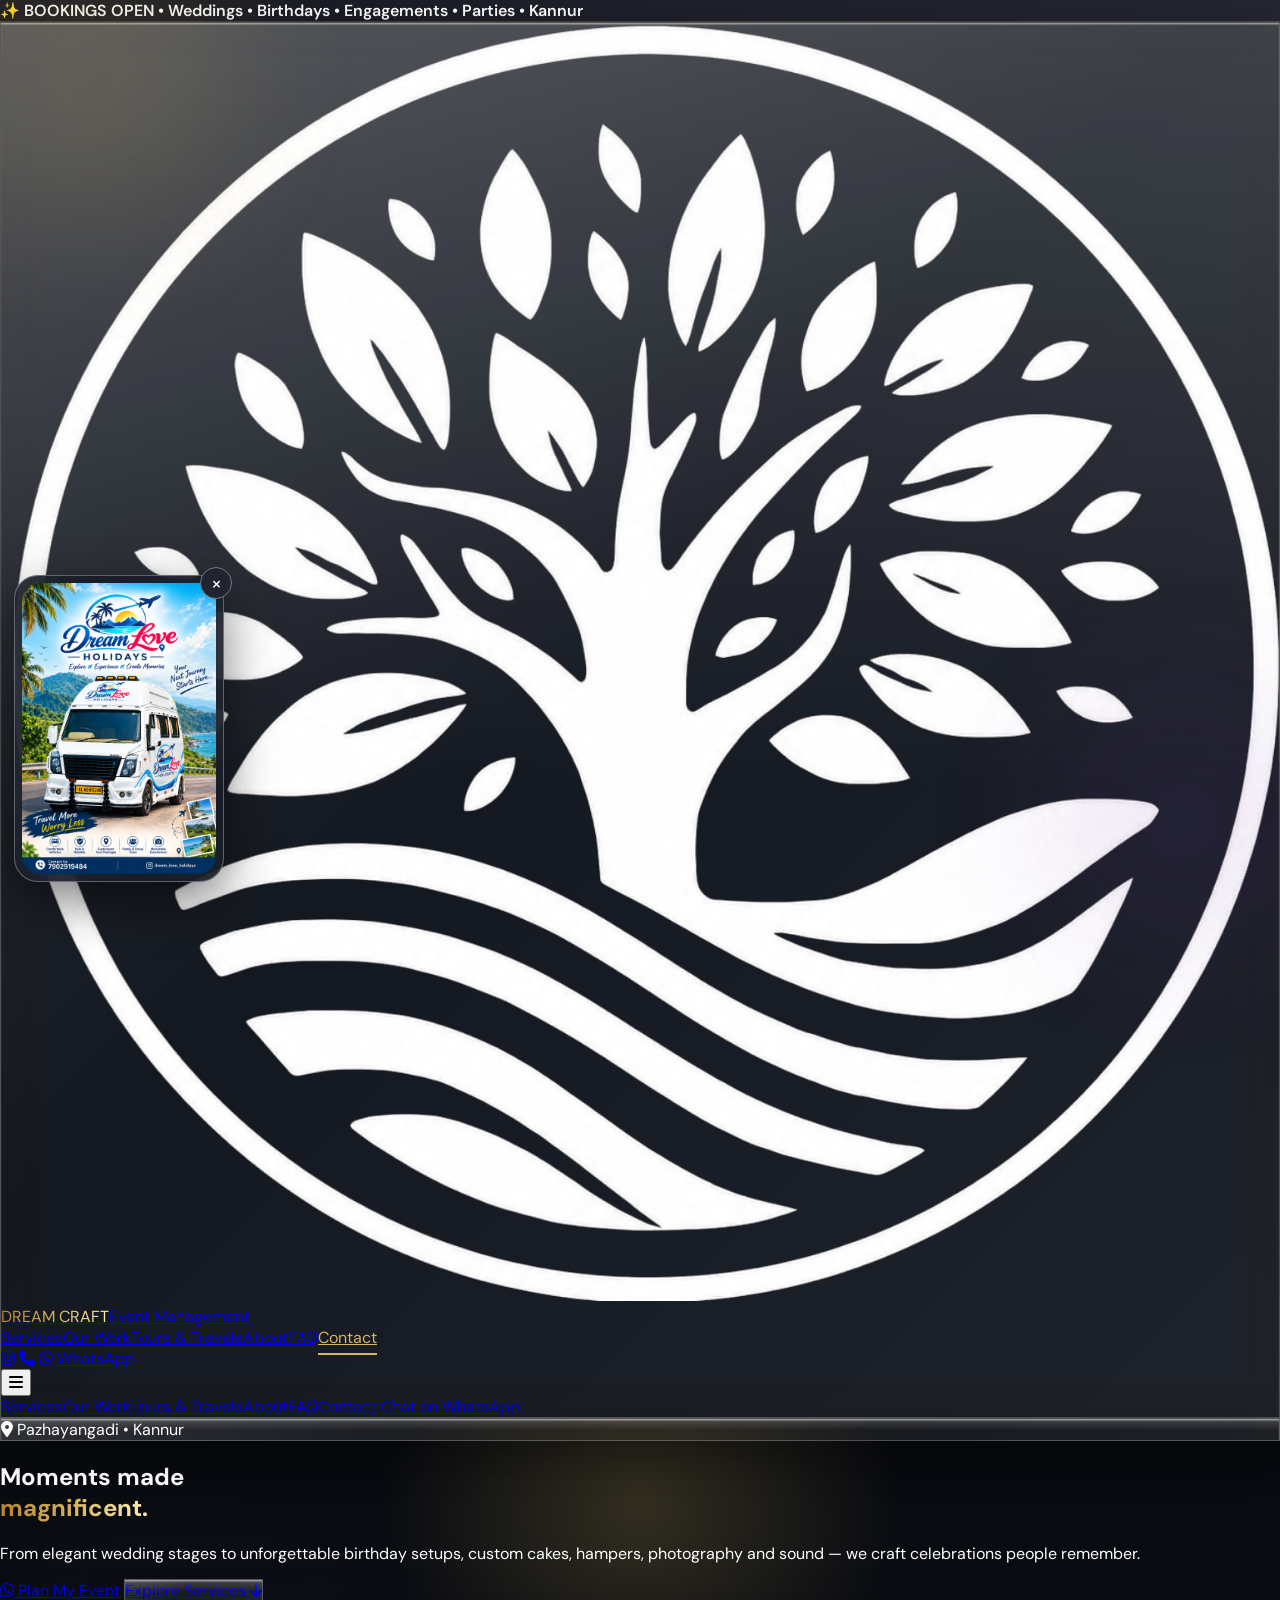
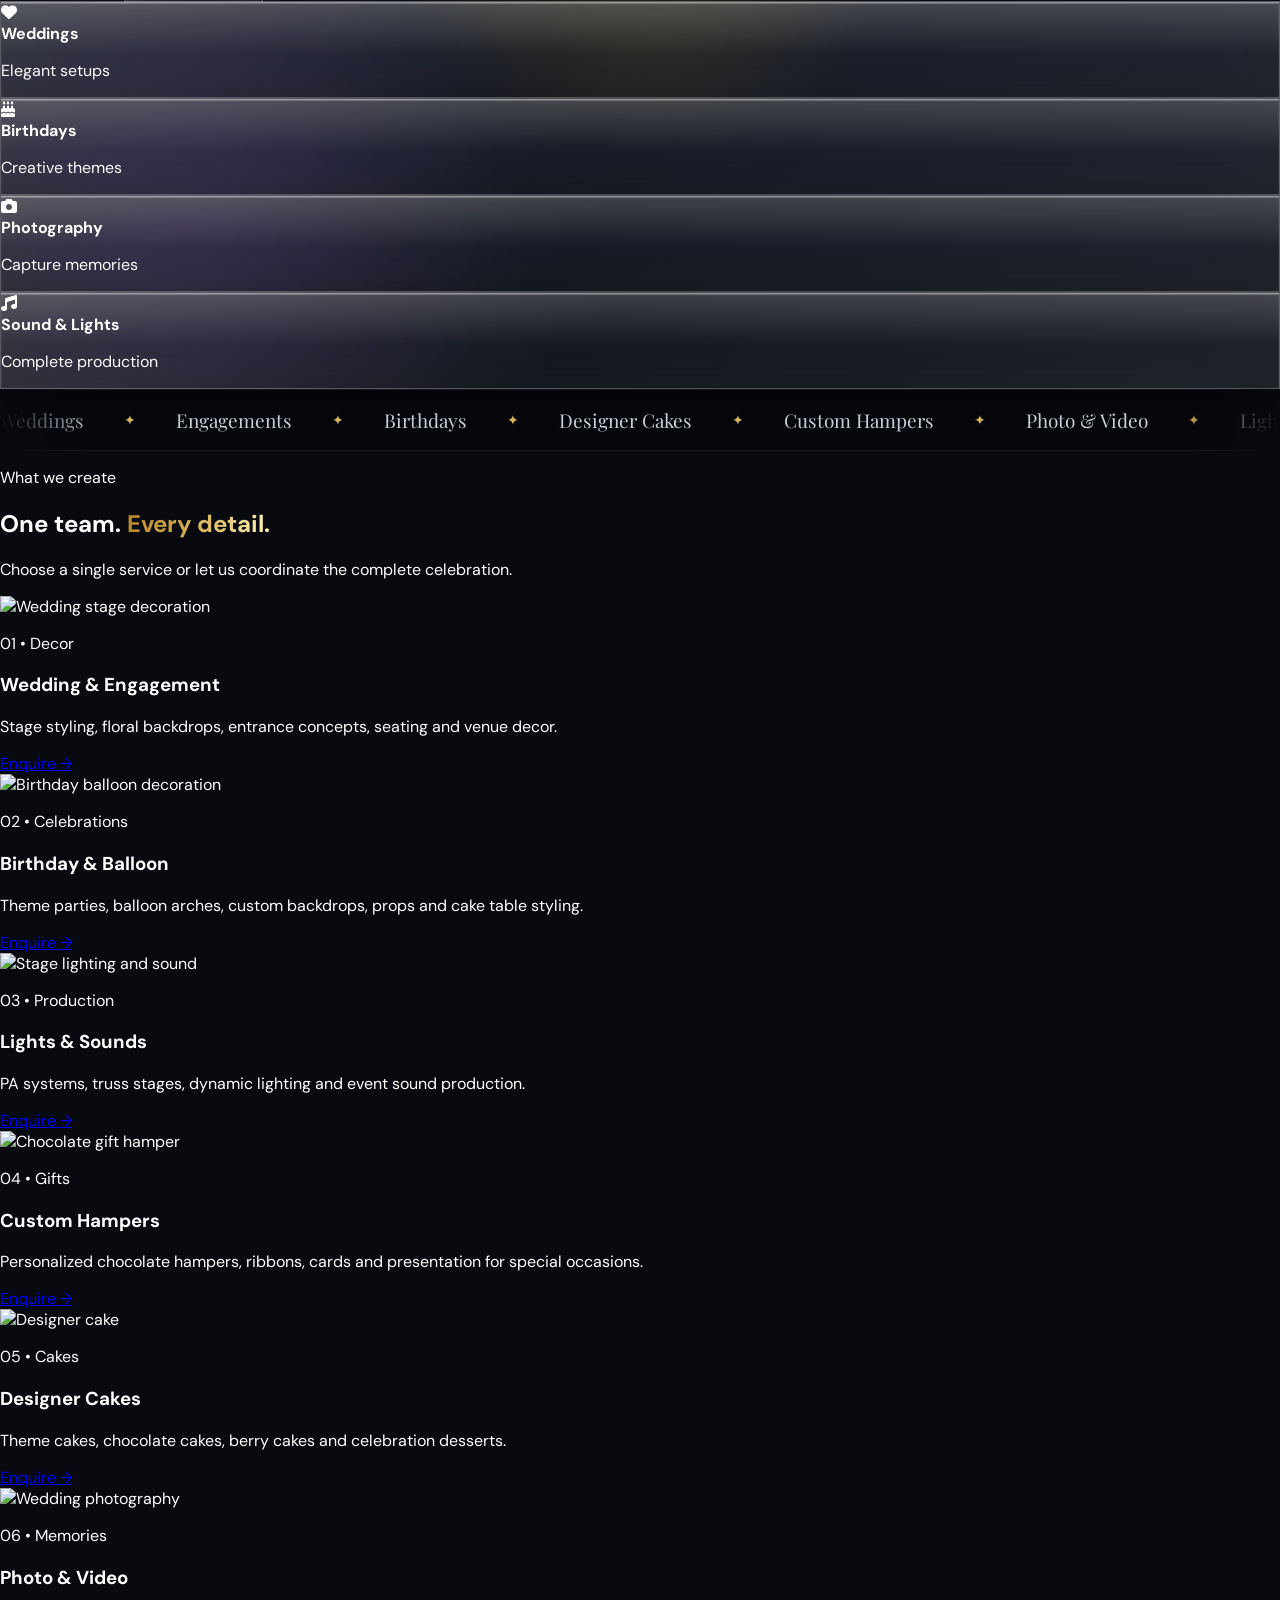
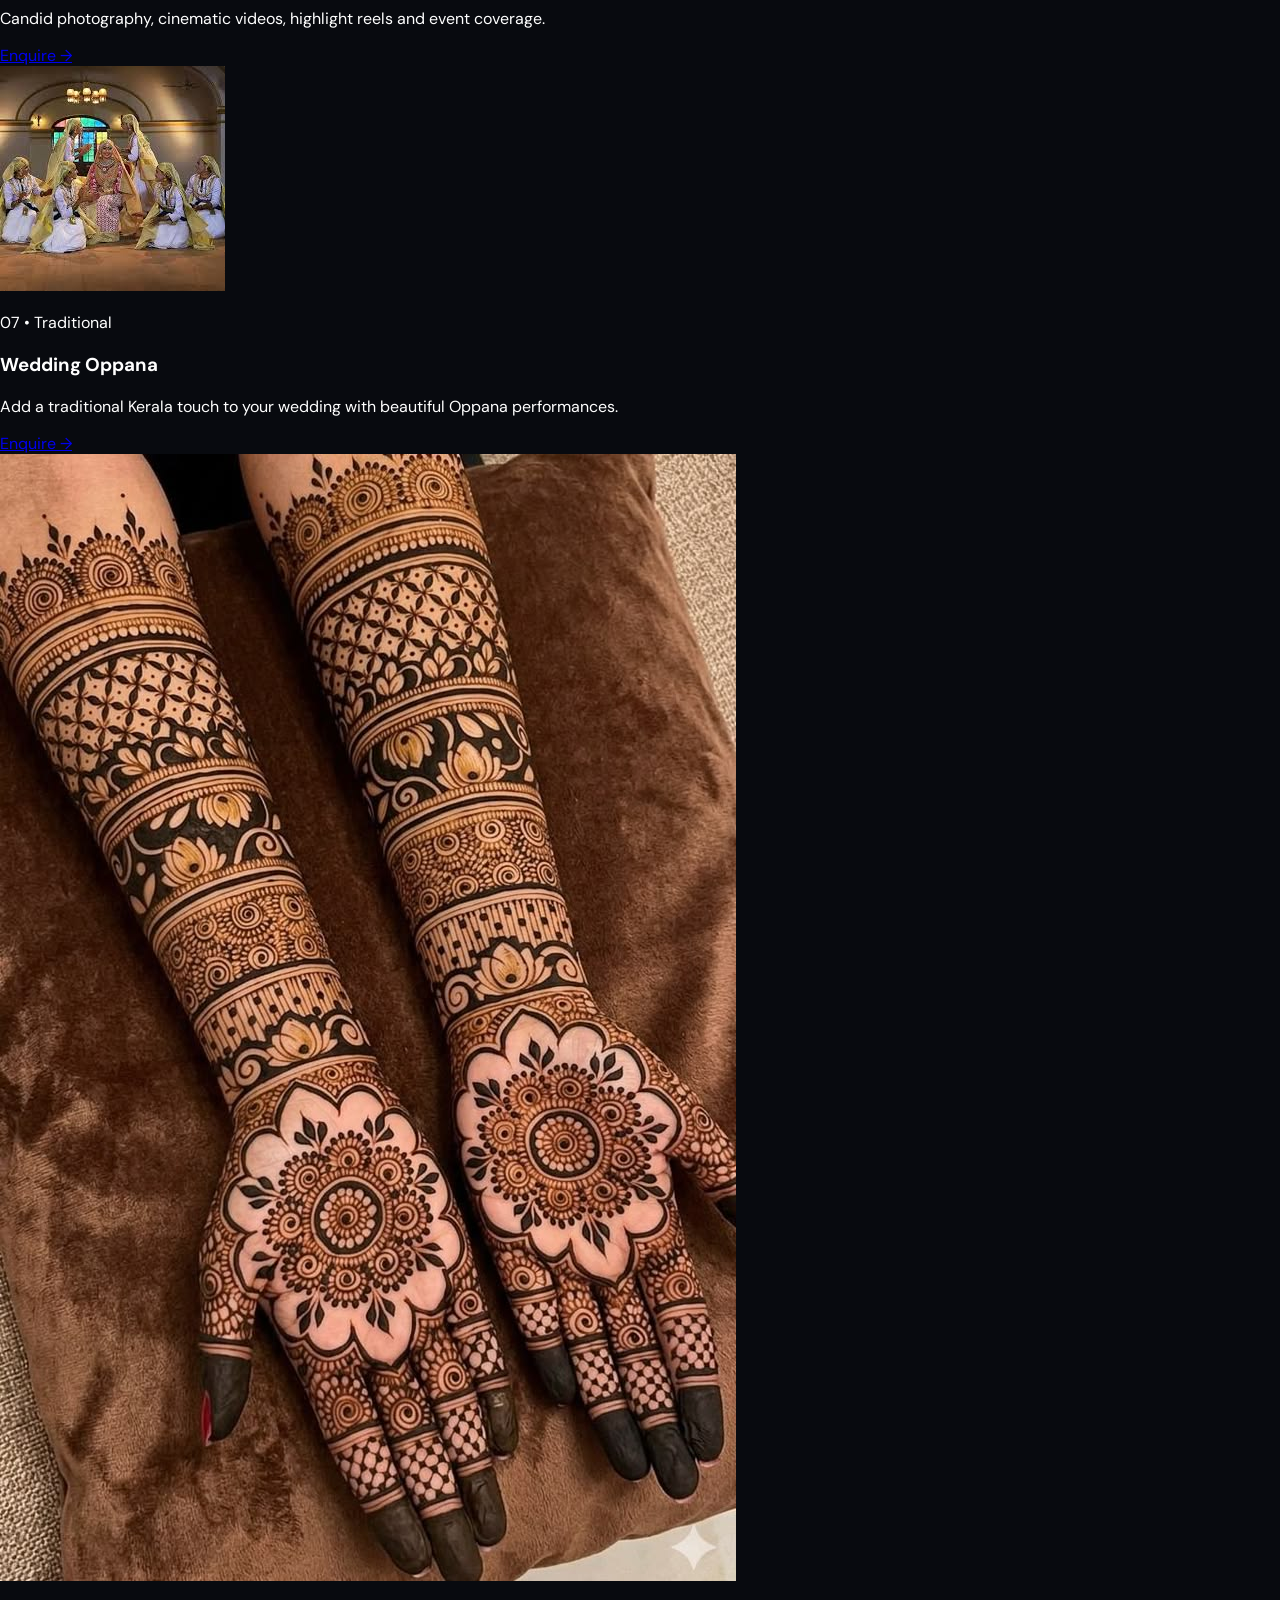
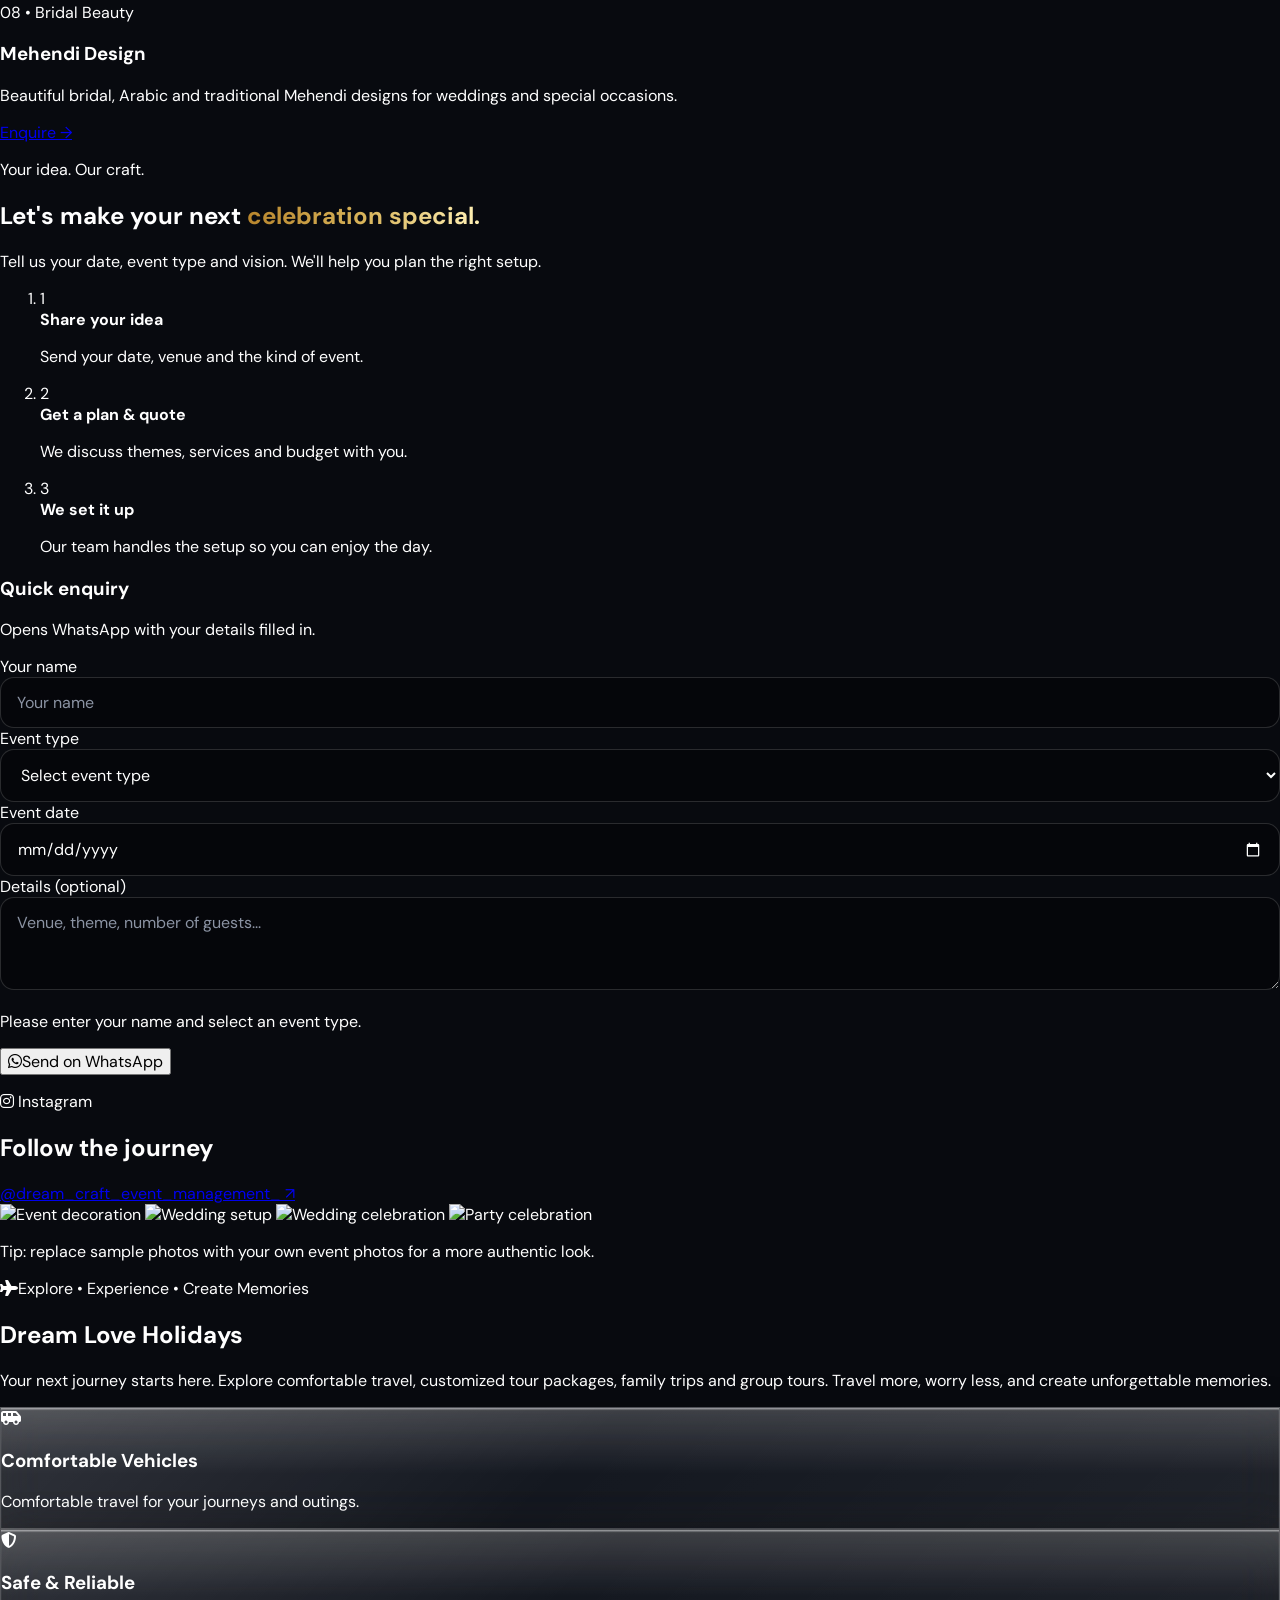
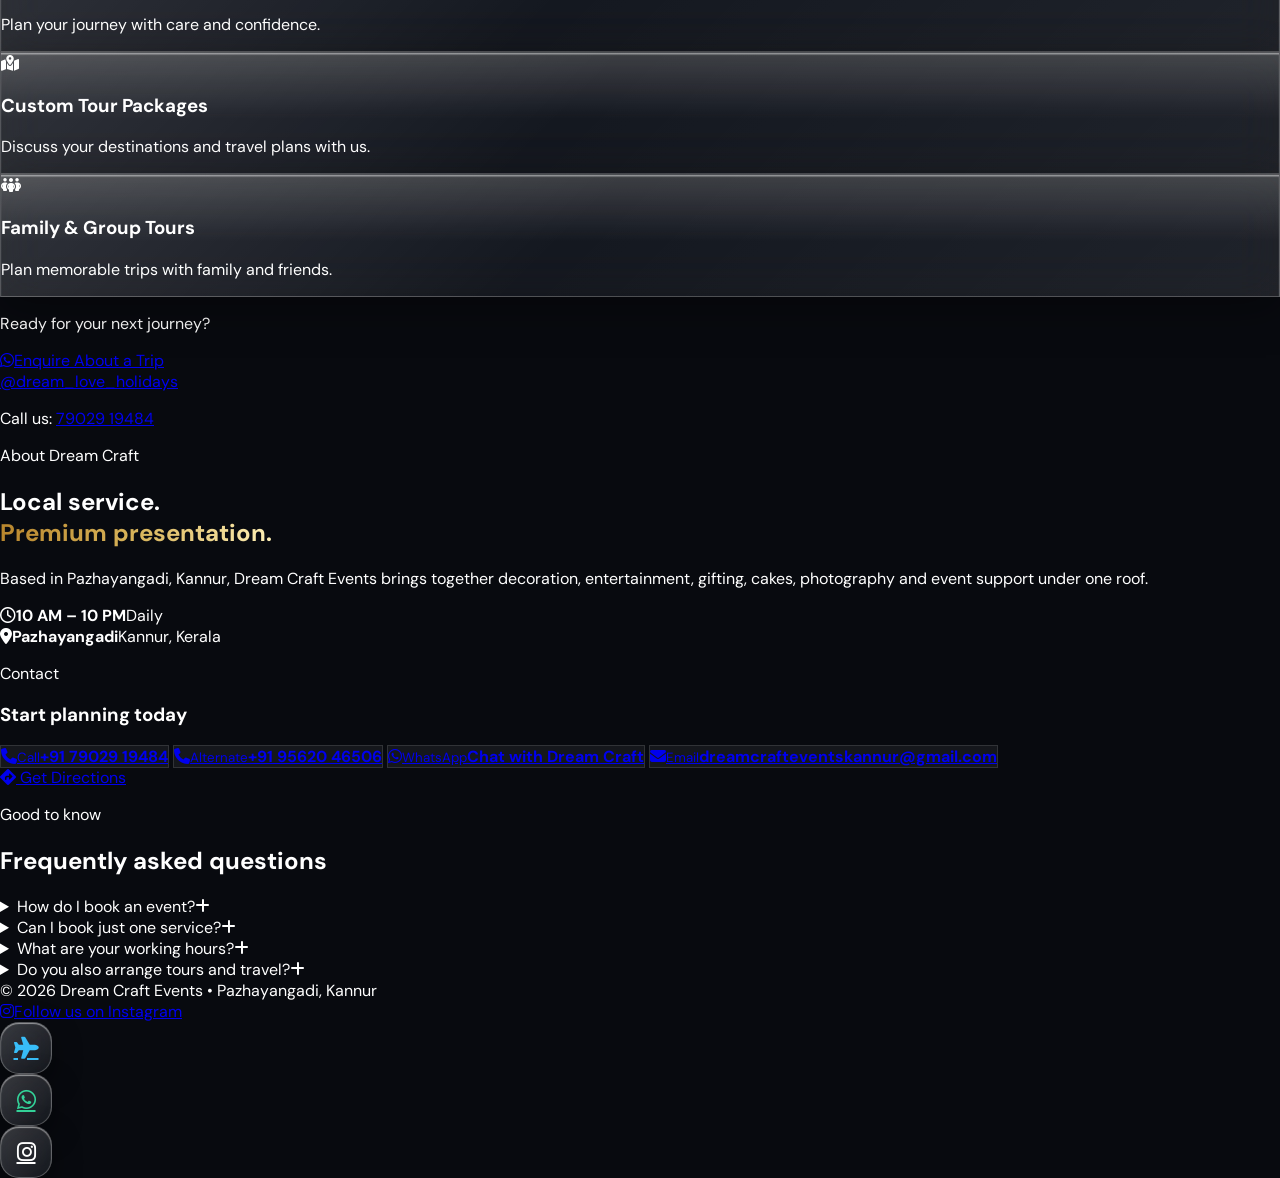
==== commit 4dd22a4e: "Create index.html" ====
--- a/index.html
+++ b/index.html
@@ -2,1472 +2,286 @@
 <html lang="en">
 <head>
 <meta charset="UTF-8">
-<meta name="viewport" content="width=device-width, initial-scale=1.0">
-<title>Dream Craft Events | Celebrate Beautifully</title>
+<meta name="viewport" content="width=device-width, initial-scale=1, viewport-fit=cover">
+<meta name="theme-color" content="#080A0F">
 <meta name="description" content="Dream Craft Events — premium wedding, birthday and celebration event services in Pazhayangadi, Kannur.">
-<meta name="theme-color" content="#080A0F">
-
-<!-- Social sharing -->
 <meta property="og:type" content="website">
 <meta property="og:title" content="Dream Craft Events | Celebrate Beautifully">
 <meta property="og:description" content="Wedding stages, birthday setups, cakes, hampers, photography, sound and lights in Pazhayangadi, Kannur.">
 <meta property="og:image" content="logo.png">
 <meta name="twitter:card" content="summary">
-
+<title>Dream Craft Events | Celebrate Beautifully</title>
 <link rel="icon" href="logo.png">
 <link rel="apple-touch-icon" href="logo.png">
-
-<!-- Local business info for Google -->
-<script type="application/ld+json">
-{
-  "@context": "https://schema.org",
-  "@type": "EventPlanner",
-  "name": "Dream Craft Events",
-  "description": "Wedding, birthday and celebration event management in Pazhayangadi, Kannur.",
-  "image": "logo.png",
-  "telephone": "+917902919484",
-  "email": "dreamcrafteventskannur@gmail.com",
-  "address": {
-    "@type": "PostalAddress",
-    "addressLocality": "Pazhayangadi, Kannur",
-    "addressRegion": "Kerala",
-    "addressCountry": "IN"
-  },
-  "openingHours": "Mo-Su 10:00-22:00",
-  "sameAs": [
-    "https://www.instagram.com/dream_craft_event_management_/"
-  ]
-}
-</script>
-
-<script>document.documentElement.classList.add('js');</script>
-<script src="https://cdn.tailwindcss.com"></script>
-
 <link rel="preconnect" href="https://fonts.googleapis.com">
 <link rel="preconnect" href="https://fonts.gstatic.com" crossorigin>
 <link href="https://fonts.googleapis.com/css2?family=DM+Sans:wght@400;500;600;700;800&family=Playfair+Display:wght@600;700&display=swap" rel="stylesheet">
 <link rel="stylesheet" href="https://cdnjs.cloudflare.com/ajax/libs/font-awesome/6.5.2/css/all.min.css">
-
+<script src="https://cdn.tailwindcss.com"></script>
 <script>
-tailwind.config = {
-  theme: {
-    extend: {
-      colors: {
-        ink: '#080A0F',
-        panel: '#10141D',
-        gold: '#D8B45A',
-        cream: '#F7F1E5'
-      },
-      fontFamily: {
-        sans: ['DM Sans', 'sans-serif'],
-        display: ['Playfair Display', 'serif']
-      }
-    }
-  }
+tailwind.config={theme:{extend:{colors:{ink:'#080A0F',panel:'#10141D',gold:'#D8B45A',cream:'#F7F1E5'},fontFamily:{sans:['DM Sans','sans-serif'],display:['Playfair Display','serif']}}}};
+</script>
+<script type="application/ld+json">
+{
+ "@context":"https://schema.org","@type":"EventPlanner","name":"Dream Craft Events",
+ "description":"Wedding, birthday and celebration event management in Pazhayangadi, Kannur.",
+ "image":"logo.png","telephone":"+917902919484","email":"dreamcrafteventskannur@gmail.com",
+ "address":{"@type":"PostalAddress","addressLocality":"Pazhayangadi, Kannur","addressRegion":"Kerala","addressCountry":"IN"},
+ "openingHours":"Mo-Su 10:00-22:00",
+ "sameAs":["https://www.instagram.com/dream_craft_event_management_/"]
 }
 </script>
-
+<script>document.documentElement.classList.add('js');</script>
 <style>
-html { scroll-behavior: smooth; }
-section[id] { scroll-margin-top: 92px; }
-body { background: #080A0F; -webkit-font-smoothing: antialiased; }
-
-.hero-bg {
-  background:
-    radial-gradient(circle at 50% 15%, rgba(216,180,90,.20), transparent 32%),
-    radial-gradient(circle at 15% 70%, rgba(125,70,180,.12), transparent 28%),
-    linear-gradient(180deg, #080A0F 0%, #0B0E15 55%, #080A0F 100%);
-}
-
-/* ===== iOS-style Liquid Glass ===== */
-.glass {
-  background: linear-gradient(135deg, rgba(255,255,255,.17) 0%, rgba(255,255,255,.06) 45%, rgba(255,255,255,.10) 100%);
-  backdrop-filter: blur(22px) saturate(190%) brightness(1.08);
-  -webkit-backdrop-filter: blur(22px) saturate(190%) brightness(1.08);
-  border: 1px solid rgba(255,255,255,.24);
-  box-shadow:
-    inset 0 1.5px 1px rgba(255,255,255,.55),
-    inset 0 -1.5px 2px rgba(255,255,255,.14),
-    inset 0 0 24px rgba(255,255,255,.06),
-    0 12px 40px rgba(0,0,0,.38);
-  position: relative;
-  overflow: hidden;
-  transition: transform .55s cubic-bezier(.34,1.56,.64,1), box-shadow .3s ease, border-color .3s ease;
-}
-/* top specular highlight */
-.glass::before {
-  content: "";
-  position: absolute;
-  inset: 0;
-  border-radius: inherit;
-  background:
-    linear-gradient(180deg, rgba(255,255,255,.26) 0%, rgba(255,255,255,.05) 36%, transparent 58%),
-    radial-gradient(120% 80% at 0% 0%, rgba(255,255,255,.18), transparent 55%);
-  pointer-events: none;
-}
-/* light that follows the finger / cursor */
-.glass::after, .liquid-row::after, .glass-social::after {
-  content: "";
-  position: absolute;
-  inset: 0;
-  border-radius: inherit;
-  background: radial-gradient(circle 110px at var(--mx, 50%) var(--my, 0%), rgba(255,255,255,.30), transparent 70%);
-  opacity: 0;
-  transition: opacity .3s ease;
-  pointer-events: none;
-}
-.glass:hover::after, .liquid-row:hover::after, .glass-social:hover::after { opacity: 1; }
-a.glass:active, button.glass:active, .glass-social:active, .liquid-row:active { transform: scale(.95); }
-
-.gold-text {
-  background: linear-gradient(90deg, #D8B45A, #FFF0B5, #B8862D);
-  -webkit-background-clip: text;
-  background-clip: text;
-  color: transparent;
-}
-
-.card { transition: transform .35s ease, border-color .35s ease, box-shadow .35s ease; }
-.card:hover, .card:focus-within {
-  transform: translateY(-7px);
-  border-color: rgba(216,180,90,.55);
-  box-shadow: 0 20px 55px rgba(0,0,0,.35);
-}
-.service-img { transition: transform .5s ease; }
-.card:hover .service-img { transform: scale(1.07); }
-
-/* Reveal animation (content stays visible if JS is off) */
-.js .reveal { opacity: 0; transform: translateY(20px); transition: opacity .7s ease, transform .7s ease; }
-.js .reveal.show { opacity: 1; transform: none; }
-
-/* Floating buttons */
-.glass-social {
-  position: relative; overflow: hidden;
-  width: 54px; height: 54px;
-  display: flex; align-items: center; justify-content: center;
-  border-radius: 20px;
-  color: #fff; font-size: 23px;
-  background: linear-gradient(135deg, rgba(255,255,255,.20), rgba(255,255,255,.06) 55%, rgba(255,255,255,.12));
-  backdrop-filter: blur(22px) saturate(190%) brightness(1.1);
-  -webkit-backdrop-filter: blur(22px) saturate(190%) brightness(1.1);
-  border: 1px solid rgba(255,255,255,.26);
-  box-shadow:
-    inset 0 1.5px 1px rgba(255,255,255,.6),
-    inset 0 -1.5px 2px rgba(255,255,255,.14),
-    0 10px 30px rgba(0,0,0,.4);
-  transition: transform .55s cubic-bezier(.34,1.56,.64,1), border-color .3s ease;
-}
-.glass-social:hover { transform: scale(1.1) translateX(-3px); border-color: rgba(255,255,255,.5); }
-
-/* Contact rows: liquid glass */
-#contact a.liquid-row {
-  position: relative; overflow: hidden;
-  background: linear-gradient(135deg, rgba(255,255,255,.12), rgba(255,255,255,.035) 55%, rgba(255,255,255,.07));
-  backdrop-filter: blur(18px) saturate(180%);
-  -webkit-backdrop-filter: blur(18px) saturate(180%);
-  border: 1px solid rgba(255,255,255,.16);
-  box-shadow: inset 0 1.5px 1px rgba(255,255,255,.35), inset 0 -1px 2px rgba(255,255,255,.08), 0 8px 24px rgba(0,0,0,.28);
-  transition: transform .55s cubic-bezier(.34,1.56,.64,1), border-color .3s ease, box-shadow .3s ease;
-}
-#contact a.liquid-row:hover {
-  transform: translateY(-2px) scale(1.015);
-  border-color: rgba(216,180,90,.5);
-}
-
-/* Poster popup */
-.poster-pop {
-  position: fixed; left: 14px; bottom: 18px; z-index: 90;
-  width: 210px; max-width: calc(100vw - 96px);
-  padding: 7px; border-radius: 28px;
-  background: linear-gradient(135deg, rgba(255,255,255,.28), rgba(255,255,255,.08) 55%, rgba(255,255,255,.18));
-  backdrop-filter: blur(24px) saturate(200%) brightness(1.1);
-  -webkit-backdrop-filter: blur(24px) saturate(200%) brightness(1.1);
-  border: 1px solid rgba(255,255,255,.35);
-  box-shadow:
-    inset 0 1.5px 1px rgba(255,255,255,.7),
-    inset 0 -1.5px 2px rgba(255,255,255,.18),
-    0 18px 50px rgba(0,0,0,.5);
-  opacity: 0; transform: translateY(60px) scale(.82); pointer-events: none;
-  transition: opacity .5s ease, transform .8s cubic-bezier(.34,1.56,.64,1);
-}
-.poster-pop.show { opacity: 1; transform: none; pointer-events: auto; }
-.poster-pop.show.float { animation: posterFloat 5s ease-in-out 1s infinite; }
-@keyframes posterFloat { 0%,100% { transform: translateY(0); } 50% { transform: translateY(-6px); } }
-.poster-pop img { width: 100%; display: block; border-radius: 21px; }
-.poster-close {
-  position: absolute; top: -10px; right: -10px; width: 32px; height: 32px;
-  border-radius: 50%; border: 1px solid rgba(255,255,255,.4);
-  background: rgba(20,22,30,.7);
-  backdrop-filter: blur(14px); -webkit-backdrop-filter: blur(14px);
-  color: #fff; font-size: 20px; line-height: 1; cursor: pointer; z-index: 2;
-  box-shadow: inset 0 1px 1px rgba(255,255,255,.4), 0 4px 12px rgba(0,0,0,.4);
-  transition: transform .4s cubic-bezier(.34,1.56,.64,1);
-}
-.poster-close:active { transform: scale(.85); }
-.poster-fallback {
-  display: flex; flex-direction: column; align-items: center; gap: 8px;
-  padding: 26px 14px 20px; border-radius: 21px; text-align: center; color: #fff;
-  background: linear-gradient(160deg, rgba(56,189,248,.35), rgba(8,10,15,.55));
-}
-.poster-fallback[hidden] { display: none; }
-
-/* Redirect animation */
-.go-veil {
-  position: fixed; inset: 0; z-index: 300;
-  background: rgba(8,10,15,.35);
-  backdrop-filter: blur(8px); -webkit-backdrop-filter: blur(8px);
-  opacity: 0; pointer-events: none; transition: opacity .35s ease;
-}
-.go-veil.show { opacity: 1; pointer-events: auto; }
-.go-toast {
-  position: fixed; left: 50%; top: 50%; z-index: 301;
-  min-width: 220px; padding: 26px 30px 22px; border-radius: 32px;
-  display: flex; flex-direction: column; align-items: center; gap: 14px;
-  background: linear-gradient(135deg, rgba(255,255,255,.26), rgba(255,255,255,.08) 55%, rgba(255,255,255,.16));
-  backdrop-filter: blur(28px) saturate(200%) brightness(1.1);
-  -webkit-backdrop-filter: blur(28px) saturate(200%) brightness(1.1);
-  border: 1px solid rgba(255,255,255,.35);
-  box-shadow: inset 0 1.5px 1px rgba(255,255,255,.7), inset 0 -1.5px 2px rgba(255,255,255,.16), 0 24px 70px rgba(0,0,0,.55);
-  opacity: 0; pointer-events: none;
-  transform: translate(-50%, -46%) scale(.7);
-  transition: opacity .3s ease, transform .6s cubic-bezier(.34,1.56,.64,1);
-  color: #fff; font-weight: 700; text-align: center;
-}
-.go-toast.show { opacity: 1; transform: translate(-50%, -50%) scale(1); }
-.go-ring {
-  position: relative; width: 62px; height: 62px; border-radius: 50%;
-  display: flex; align-items: center; justify-content: center;
-  font-size: 26px; color: #D8B45A;
-  background: rgba(255,255,255,.1);
-  box-shadow: inset 0 1px 1px rgba(255,255,255,.5);
-}
-.go-ring::before {
-  content: ""; position: absolute; inset: -3px; border-radius: 50%;
-  border: 3px solid transparent; border-top-color: #D8B45A; border-right-color: rgba(216,180,90,.4);
-  animation: goSpin .9s linear infinite;
-}
-@keyframes goSpin { to { transform: rotate(360deg); } }
-.go-bar { width: 100%; height: 5px; border-radius: 99px; background: rgba(255,255,255,.15); overflow: hidden; }
-.go-bar i { display: block; height: 100%; width: 0; border-radius: 99px; background: linear-gradient(90deg, #D8B45A, #FFF0B5); }
-.go-toast.run .go-bar i { animation: goFill var(--go-ms, 1000ms) cubic-bezier(.4,0,.2,1) forwards; }
-@keyframes goFill { to { width: 100%; } }
-
-@media (prefers-reduced-motion: reduce) {
-  .poster-pop, .go-toast { transition-duration: .01s; }
-  .poster-pop.show.float, .go-ring::before { animation: none; }
-}
-
-/* Form fields */
-.field {
-  width: 100%;
-  background: rgba(0,0,0,.3);
-  border: 1px solid rgba(255,255,255,.12);
-  border-radius: 14px;
-  padding: 14px 16px;
-  color: #fff;
-  font-size: 15px;
-}
-.field::placeholder { color: #8b93a3; }
-.field option { color: #000; }
-
-/* Keyboard focus */
-a:focus-visible, button:focus-visible, input:focus-visible, select:focus-visible, textarea:focus-visible, summary:focus-visible {
-  outline: 2px solid #D8B45A;
-  outline-offset: 3px;
-}
-
-details > summary { list-style: none; cursor: pointer; }
-details > summary::-webkit-details-marker { display: none; }
-details[open] .faq-icon { transform: rotate(45deg); }
-.faq-icon { transition: transform .25s ease; }
-
-.skip-link {
-  position: absolute; left: -999px; top: 8px; z-index: 200;
-  background: #D8B45A; color: #000; padding: 10px 16px; border-radius: 10px; font-weight: 700;
-}
-.skip-link:focus { left: 8px; }
-
-@media (prefers-reduced-motion: reduce) {
-  html { scroll-behavior: auto; }
-  .js .reveal { opacity: 1; transform: none; transition: none; }
-  .card, .service-img, .glass-social { transition: none; }
-}
-/* ===================== PREMIUM MOTION LAYER ===================== */
-
-/* Intro loader */
-.preloader {
-  position: fixed; inset: 0; z-index: 1000;
-  background: #080A0F;
-  display: flex; flex-direction: column; align-items: center; justify-content: center; gap: 18px;
-  transition: opacity .7s ease, visibility .7s ease;
-  animation: preFallback .01s linear 3.8s forwards; /* safety: never gets stuck */
-}
-.preloader.hide { opacity: 0; visibility: hidden; }
-@keyframes preFallback { to { opacity: 0; visibility: hidden; } }
-.pre-logo { width: 92px; height: 92px; object-fit: contain; animation: prePulse 1.6s ease-in-out infinite; }
-@keyframes prePulse { 0%,100% { transform: scale(1); filter: drop-shadow(0 0 0 rgba(216,180,90,0)); } 50% { transform: scale(1.07); filter: drop-shadow(0 0 22px rgba(216,180,90,.55)); } }
-.pre-name { font-family: 'Playfair Display', serif; letter-spacing: .32em; font-size: 15px; }
-.pre-line { width: 150px; height: 2px; background: rgba(255,255,255,.12); border-radius: 9px; overflow: hidden; }
-.pre-line i { display: block; height: 100%; width: 0; background: linear-gradient(90deg,#D8B45A,#FFF0B5); animation: preFill 1.1s cubic-bezier(.4,0,.2,1) forwards; }
-@keyframes preFill { to { width: 100%; } }
-
-/* Scroll progress bar */
-.scroll-bar {
-  position: fixed; top: 0; left: 0; right: 0; height: 3px; z-index: 120;
-  background: linear-gradient(90deg,#B8862D,#D8B45A,#FFF0B5);
-  transform: scaleX(0); transform-origin: left; pointer-events: none;
-  box-shadow: 0 0 12px rgba(216,180,90,.6);
-}
-
-/* Cursor spotlight (desktop only) */
-.spot {
-  position: fixed; inset: 0; z-index: 40; pointer-events: none; opacity: 0; transition: opacity .5s ease;
-  background: radial-gradient(520px circle at var(--sx, 50%) var(--sy, 30%), rgba(216,180,90,.085), transparent 62%);
-}
-.spot.on { opacity: 1; }
-@media (hover: none) { .spot { display: none; } }
-
-/* Hero entrance */
-.js .rise { opacity: 0; }
-.js body.ready .rise {
-  animation: rise 1s cubic-bezier(.2,.8,.2,1) forwards;
-  animation-delay: calc(var(--d, 0) * 1ms);
-}
-@keyframes rise {
-  from { opacity: 0; transform: translateY(30px); filter: blur(10px); }
-  to   { opacity: 1; transform: none; filter: blur(0); }
-}
-
-/* Floating hero orbs */
-.orb { position: absolute; border-radius: 50%; filter: blur(70px); pointer-events: none; opacity: .5; animation: drift 16s ease-in-out infinite alternate; }
-.orb-1 { width: 340px; height: 340px; background: rgba(216,180,90,.30); top: -80px; left: -60px; }
-.orb-2 { width: 300px; height: 300px; background: rgba(125,70,180,.28); bottom: -60px; right: -40px; animation-duration: 20s; animation-delay: -6s; }
-.orb-3 { width: 220px; height: 220px; background: rgba(56,189,248,.16); top: 40%; right: 18%; animation-duration: 24s; animation-delay: -3s; }
-@keyframes drift { from { transform: translate(0,0) scale(1); } to { transform: translate(46px,-38px) scale(1.18); } }
-
-/* Scroll cue */
-.scroll-cue {
-  position: absolute; bottom: 20px; left: 50%; transform: translateX(-50%);
-  width: 26px; height: 42px; border: 2px solid rgba(255,255,255,.35); border-radius: 99px;
-  display: flex; justify-content: center; padding-top: 7px;
-}
-.scroll-cue span { width: 4px; height: 8px; border-radius: 9px; background: #D8B45A; animation: scrollDot 1.8s ease-in-out infinite; }
-@keyframes scrollDot { 0% { opacity: 0; transform: translateY(0); } 30% { opacity: 1; } 100% { opacity: 0; transform: translateY(14px); } }
-@media (max-width: 640px), (max-height: 700px) { .scroll-cue { display: none; } }
-
-/* Shimmering gold text */
-.gold-text {
-  background-image: linear-gradient(90deg,#B8862D,#D8B45A,#FFF0B5,#D8B45A,#B8862D);
-  background-size: 200% auto;
-  animation: goldShine 6s linear infinite;
-}
-@keyframes goldShine { to { background-position: 200% center; } }
-
-/* Services marquee */
-.marquee {
-  overflow: hidden; padding: 18px 0;
-  border-top: 1px solid rgba(255,255,255,.08); border-bottom: 1px solid rgba(255,255,255,.08);
-  background: rgba(0,0,0,.25);
-  -webkit-mask-image: linear-gradient(90deg, transparent, #000 8%, #000 92%, transparent);
-  mask-image: linear-gradient(90deg, transparent, #000 8%, #000 92%, transparent);
-}
-.marquee-track { display: flex; width: max-content; animation: marquee 40s linear infinite; }
-.marquee:hover .marquee-track { animation-play-state: paused; }
-.marquee-group { display: flex; align-items: center; gap: 2.5rem; padding-right: 2.5rem; font-family: 'Playfair Display', serif; font-size: 19px; color: #c9ced9; white-space: nowrap; }
-.marquee-group b { color: #D8B45A; font-weight: 400; font-size: 14px; }
-@keyframes marquee { to { transform: translateX(-50%); } }
-
-/* Header: compact on scroll + nav underline / active state */
-header > div:first-child { transition: height .35s ease; }
-header.scrolled > div:first-child { height: 66px; }
-header nav a { position: relative; padding: 6px 0; transition: color .3s ease; }
-header nav a::after {
-  content: ""; position: absolute; left: 0; bottom: 0; height: 2px; width: 100%;
-  background: linear-gradient(90deg,#D8B45A,#FFF0B5);
-  transform: scaleX(0); transform-origin: left; transition: transform .35s ease;
-}
-header nav a:hover::after, header nav a.active::after { transform: scaleX(1); }
-header nav a.active { color: #D8B45A; }
-
-/* Cards: working 3D hover (fixes lift being overridden after reveal) */
-.js .card.reveal.show { transition: transform .35s ease, border-color .35s ease, box-shadow .35s ease, opacity .7s ease; }
-.js .card.reveal.show:hover, .card:hover {
-  transform: perspective(900px) translateY(-8px) rotateX(var(--rx, 0deg)) rotateY(var(--ry, 0deg));
-}
-
-/* Gallery hover */
-#work img { transition: transform .6s cubic-bezier(.2,.8,.2,1), filter .6s ease; }
-#work img:hover { transform: scale(1.04) rotate(-.6deg); filter: brightness(1.1) saturate(1.1); }
-
-/* Button shine */
-.btn-shine { position: relative; overflow: hidden; }
-.btn-shine::after {
-  content: ""; position: absolute; top: 0; left: -70%; width: 40%; height: 100%;
-  background: linear-gradient(100deg, transparent, rgba(255,255,255,.6), transparent);
-  transform: skewX(-20deg); transition: left .8s ease; pointer-events: none;
-}
-.btn-shine:hover::after { left: 130%; }
-
-/* Back to top */
-.to-top { display: none; }
-.to-top.on { display: flex; animation: popIn .5s cubic-bezier(.34,1.56,.64,1); }
-@keyframes popIn { from { opacity: 0; transform: scale(.4); } to { opacity: 1; transform: none; } }
-
-/* FAQ open */
-details[open] > p { animation: fadeDown .4s ease; }
-@keyframes fadeDown { from { opacity: 0; transform: translateY(-8px); } to { opacity: 1; transform: none; } }
-
-@media (prefers-reduced-motion: reduce) {
-  .preloader { display: none; }
-  .js .rise { opacity: 1; animation: none !important; }
-  .orb, .marquee-track, .gold-text, .scroll-cue span { animation: none; }
-}
+:root{--ink:#080A0F;--panel:#10141D;--gold:#D8B45A}
+*{box-sizing:border-box}
+html{scroll-behavior:smooth;-webkit-text-size-adjust:100%;text-size-adjust:100%;scroll-padding-top:100px}
+body{margin:0;background:var(--ink);color:#fff;font-family:'DM Sans',sans-serif;-webkit-font-smoothing:antialiased;overflow-x:hidden}
+img{max-width:100%;-webkit-user-drag:none}
+a,button,summary{-webkit-tap-highlight-color:transparent;touch-action:manipulation}
+button,input,select,textarea{font:inherit}
+section[id]{scroll-margin-top:100px}
+.hero-bg{background:radial-gradient(circle at 50% 15%,rgba(216,180,90,.20),transparent 32%),radial-gradient(circle at 15% 70%,rgba(125,70,180,.12),transparent 28%),linear-gradient(180deg,#080A0F 0%,#0B0E15 55%,#080A0F 100%)}
+.gold-text{background:linear-gradient(90deg,#B8862D,#D8B45A,#FFF0B5,#D8B45A,#B8862D);background-size:200% auto;-webkit-background-clip:text;background-clip:text;color:transparent;animation:goldShine 6s linear infinite}
+@keyframes goldShine{to{background-position:200% center}}
+.glass{background:linear-gradient(135deg,rgba(255,255,255,.17),rgba(255,255,255,.06) 45%,rgba(255,255,255,.10));-webkit-backdrop-filter:blur(22px) saturate(180%);backdrop-filter:blur(22px) saturate(180%);border:1px solid rgba(255,255,255,.24);box-shadow:inset 0 1.5px 1px rgba(255,255,255,.45),0 12px 40px rgba(0,0,0,.35);position:relative;overflow:hidden;transition:transform .3s ease,border-color .3s ease}
+.glass:before{content:"";position:absolute;inset:0;border-radius:inherit;background:linear-gradient(180deg,rgba(255,255,255,.18),transparent 55%);pointer-events:none}
+.glass-social{width:52px;height:52px;border-radius:19px;display:flex;align-items:center;justify-content:center;color:#fff;font-size:22px;background:linear-gradient(135deg,rgba(255,255,255,.2),rgba(255,255,255,.06));-webkit-backdrop-filter:blur(20px) saturate(180%);backdrop-filter:blur(20px) saturate(180%);border:1px solid rgba(255,255,255,.25);box-shadow:inset 0 1px 1px rgba(255,255,255,.5),0 10px 30px rgba(0,0,0,.4);transition:transform .25s ease}
+.card{transition:transform .35s ease,border-color .35s ease,box-shadow .35s ease}
+.card:hover,.card:focus-within{transform:translateY(-6px);border-color:rgba(216,180,90,.55);box-shadow:0 20px 55px rgba(0,0,0,.35)}
+.service-img{transition:transform .5s ease}.card:hover .service-img{transform:scale(1.06)}
+.js .reveal{opacity:0;transform:translateY(20px);transition:opacity .7s ease,transform .7s ease}.js .reveal.show{opacity:1;transform:none}
+.orb{position:absolute;border-radius:50%;filter:blur(70px);pointer-events:none;opacity:.45;animation:drift 16s ease-in-out infinite alternate}
+.orb-1{width:300px;height:300px;background:rgba(216,180,90,.3);top:-70px;left:-60px}.orb-2{width:280px;height:280px;background:rgba(125,70,180,.25);bottom:-60px;right:-40px;animation-duration:20s}
+@keyframes drift{to{transform:translate(35px,-30px) scale(1.12)}}
+.marquee{overflow:hidden;padding:17px 0;border-block:1px solid rgba(255,255,255,.08);background:rgba(0,0,0,.25);mask-image:linear-gradient(90deg,transparent,#000 8%,#000 92%,transparent)}
+.marquee-track{display:flex;width:max-content;animation:marquee 38s linear infinite}.marquee-group{display:flex;align-items:center;gap:2.5rem;padding-right:2.5rem;font-family:'Playfair Display',serif;font-size:19px;color:#c9ced9;white-space:nowrap}.marquee-group b{color:var(--gold);font-size:14px;font-weight:400}
+@keyframes marquee{to{transform:translateX(-50%)}}
+.field{width:100%;background:rgba(0,0,0,.3);border:1px solid rgba(255,255,255,.15);border-radius:14px;padding:14px 16px;color:#fff;font-size:16px}
+.field::placeholder{color:#8b93a3}.field option{color:#000}
+.field:focus-visible,a:focus-visible,button:focus-visible,summary:focus-visible{outline:2px solid var(--gold);outline-offset:3px}
+.glass-social:active,.glass:active{transform:scale(.96)}
+.poster-pop{position:fixed;left:14px;bottom:calc(18px + env(safe-area-inset-bottom));z-index:90;width:210px;max-width:calc(100vw - 96px);padding:7px;border-radius:24px;background:rgba(25,29,39,.9);-webkit-backdrop-filter:blur(22px) saturate(180%);backdrop-filter:blur(22px) saturate(180%);border:1px solid rgba(255,255,255,.3);box-shadow:0 18px 50px rgba(0,0,0,.5);opacity:0;transform:translateY(40px) scale(.9);pointer-events:none;transition:opacity .4s ease,transform .5s ease}
+.poster-pop.show{opacity:1;transform:none;pointer-events:auto}.poster-pop img{display:block;width:100%;border-radius:18px}
+.poster-close{position:absolute;top:-9px;right:-9px;width:32px;height:32px;border-radius:50%;background:#202431;color:#fff;border:1px solid #777;font-size:20px;z-index:2}
+.poster-fallback{display:flex;flex-direction:column;align-items:center;gap:8px;padding:24px 12px;color:white;text-align:center;background:#172536;border-radius:18px}.poster-fallback[hidden]{display:none}
+.go-veil{position:fixed;inset:0;z-index:300;background:rgba(8,10,15,.35);-webkit-backdrop-filter:blur(8px);backdrop-filter:blur(8px);opacity:0;pointer-events:none;transition:opacity .3s}.go-veil.show{opacity:1}
+.go-toast{position:fixed;left:50%;top:50%;z-index:301;min-width:220px;padding:24px;border-radius:26px;display:flex;flex-direction:column;align-items:center;gap:13px;background:rgba(35,38,48,.92);-webkit-backdrop-filter:blur(24px);backdrop-filter:blur(24px);border:1px solid rgba(255,255,255,.3);opacity:0;pointer-events:none;transform:translate(-50%,-45%) scale(.85);transition:.35s;color:#fff;font-weight:700;text-align:center}
+.go-toast.show{opacity:1;transform:translate(-50%,-50%) scale(1)}.go-ring{width:56px;height:56px;border-radius:50%;display:grid;place-items:center;color:var(--gold);font-size:24px;background:rgba(255,255,255,.1)}
+.go-bar{width:100%;height:4px;border-radius:9px;background:rgba(255,255,255,.15);overflow:hidden}.go-bar i{display:block;width:0;height:100%;background:var(--gold)}.go-toast.run .go-bar i{animation:fill 800ms ease forwards}@keyframes fill{to{width:100%}}
+.scroll-bar{position:fixed;top:env(safe-area-inset-top);left:0;right:0;height:3px;z-index:120;background:linear-gradient(90deg,#B8862D,#D8B45A,#FFF0B5);transform:scaleX(0);transform-origin:left;pointer-events:none}
+.to-top{display:none}.to-top.on{display:flex}
+.skip-link{position:absolute;left:-999px;top:8px;z-index:200;background:var(--gold);color:#000;padding:10px 16px;border-radius:10px;font-weight:700}.skip-link:focus{left:8px}
+header nav a{position:relative;padding:7px 0}header nav a.active{color:var(--gold)}header nav a:after{content:"";position:absolute;bottom:0;left:0;width:100%;height:2px;background:var(--gold);transform:scaleX(0);transition:transform .25s}header nav a:hover:after,header nav a.active:after{transform:scaleX(1)}
+.apple-floating-buttons{right:calc(16px + env(safe-area-inset-right));bottom:calc(22px + env(safe-area-inset-bottom))}
+#contact a.liquid-row{background:rgba(255,255,255,.055);border:1px solid rgba(255,255,255,.12);-webkit-backdrop-filter:blur(16px);backdrop-filter:blur(16px)}
+@media(hover:hover) and (pointer:fine){.glass-social:hover{transform:scale(1.08) translateX(-2px)}#work img:hover{transform:scale(1.035)}}
+@media(hover:none){.card:hover{transform:none;box-shadow:none}.card:hover .service-img{transform:none}.glass-social:hover{transform:none}}
+@media(max-width:640px){html{scroll-padding-top:88px}section[id]{scroll-margin-top:88px}.glass-social{width:49px;height:49px;border-radius:17px}.poster-pop{width:170px;left:10px}.hero-bg{min-height:auto}.hero-content{padding-top:5rem;padding-bottom:5rem}}
+@media(prefers-reduced-motion:reduce){*,*::before,*::after{scroll-behavior:auto!important;animation-duration:.01ms!important;animation-iteration-count:1!important;transition-duration:.01ms!important}.js .reveal{opacity:1;transform:none}.orb,.marquee-track,.gold-text{animation:none!important}}
+@supports not ((-webkit-backdrop-filter:blur(10px)) or (backdrop-filter:blur(10px))){.glass,.glass-social,.poster-pop,.go-toast,#contact a.liquid-row{background:rgba(25,29,39,.97)}}
 </style>
 </head>
-
-<body class="text-white font-sans">
+<body class="text-white">
 <a href="#services" class="skip-link">Skip to content</a>
-
-
 <div id="scrollBar" class="scroll-bar" aria-hidden="true"></div>
-<div id="spot" class="spot" aria-hidden="true"></div>
-
-<!-- ROTATING TOP ANNOUNCEMENT BAR -->
-<div id="announcementBar"
-     class="text-center px-3 py-2 text-sm sm:text-base"
-     style="background:linear-gradient(120deg,#171923,#242632);border-bottom:1px solid rgba(212,175,90,.25);color:white;font-weight:600;">
-  <div id="announcementText" aria-live="polite" style="transition:opacity .3s ease;">
-    ✨ BOOKINGS OPEN • Weddings • Birthdays • Engagements • Parties • Kannur
-  </div>
+
+<div class="text-center px-3 py-2 text-sm sm:text-base" style="background:linear-gradient(120deg,#171923,#242632);border-bottom:1px solid rgba(212,175,90,.25);font-weight:600">
+ <div id="announcementText" aria-live="polite">✨ BOOKINGS OPEN • Weddings • Birthdays • Engagements • Parties • Kannur</div>
 </div>
 
-<!-- NAVIGATION -->
 <header class="sticky top-0 z-50 glass">
-  <div class="max-w-7xl mx-auto px-5 h-20 flex items-center justify-between">
-
-    <a href="#" class="flex items-center gap-3" aria-label="Dream Craft Events home">
-      <div class="w-14 h-14 sm:w-16 sm:h-16 flex-shrink-0 flex items-center justify-center overflow-hidden">
-        <img src="logo.png" alt="Dream Craft Events Logo" class="w-full h-full object-contain p-1">
-      </div>
-      <div>
-        <div class="font-display text-xl tracking-wide gold-text">DREAM CRAFT</div>
-        <div class="text-[9px] tracking-[.28em] text-gray-400 uppercase">Event Management</div>
-      </div>
-    </a>
-
-    <!-- DESKTOP MENU -->
-    <nav class="hidden md:flex gap-7 text-sm text-gray-300" aria-label="Main">
-      <a class="hover:text-gold transition" href="#services">Services</a>
-      <a class="hover:text-gold transition" href="#work">Our Work</a>
-      <a class="hover:text-gold transition" href="#travels">Tours &amp; Travels</a>
-      <a class="hover:text-gold transition" href="#about">About</a>
-      <a class="hover:text-gold transition" href="#faq">FAQ</a>
-      <a class="hover:text-gold transition" href="#contact">Contact</a>
-    </nav>
-
-    <!-- DESKTOP BUTTONS -->
-    <div class="hidden sm:flex items-center gap-2">
-      <a aria-label="Instagram" target="_blank" rel="noopener"
-         href="https://www.instagram.com/dream_craft_event_management_/"
-         class="w-10 h-10 rounded-full border border-white/10 flex items-center justify-center hover:text-pink-400 transition">
-        <i class="fa-brands fa-instagram"></i>
-      </a>
-      <a aria-label="Call us" href="tel:+917902919484"
-         class="w-10 h-10 rounded-full border border-white/10 flex items-center justify-center hover:text-gold transition">
-        <i class="fa-solid fa-phone"></i>
-      </a>
-      <a target="_blank" rel="noopener"
-         href="https://wa.me/917902919484?text=Hi%20Dream%20Craft%20Events,%20I%20would%20like%20to%20book%20an%20event."
-         class="ml-1 px-5 py-2.5 rounded-full bg-gold text-black font-bold text-sm hover:bg-[#e6c878] transition">
-        <i class="fa-brands fa-whatsapp mr-1"></i> WhatsApp
-      </a>
-    </div>
-
-    <!-- MOBILE MENU BUTTON -->
-    <button id="menuBtn" class="md:hidden text-xl p-3" aria-label="Open menu" aria-expanded="false" aria-controls="mobileMenu">
-      <i class="fa-solid fa-bars"></i>
-    </button>
-  </div>
-
-  <!-- MOBILE MENU -->
-  <div id="mobileMenu" class="hidden md:hidden border-t border-white/10 bg-panel px-5 py-5">
-    <div class="flex flex-col gap-1 text-gray-200">
-      <a class="py-3" href="#services">Services</a>
-      <a class="py-3" href="#work">Our Work</a>
-      <a class="py-3" href="#travels">Tours &amp; Travels</a>
-      <a class="py-3" href="#about">About</a>
-      <a class="py-3" href="#faq">FAQ</a>
-      <a class="py-3" href="#contact">Contact</a>
-      <a target="_blank" rel="noopener" href="https://wa.me/917902919484"
-         class="text-center bg-gold text-black rounded-xl py-3 font-bold mt-3">
-        Chat on WhatsApp
-      </a>
-    </div>
-  </div>
+ <div class="max-w-7xl mx-auto px-5 h-20 flex items-center justify-between">
+  <a href="#" class="flex items-center gap-3" aria-label="Dream Craft Events home">
+   <img src="logo.png" alt="Dream Craft Events Logo" class="w-14 h-14 object-contain p-1">
+   <span><span class="block font-display text-xl tracking-wide gold-text">DREAM CRAFT</span><span class="block text-[9px] tracking-[.28em] text-gray-400 uppercase">Event Management</span></span>
+  </a>
+  <nav class="hidden md:flex gap-7 text-sm text-gray-300" aria-label="Main">
+   <a href="#services">Services</a><a href="#work">Our Work</a><a href="#travels">Tours &amp; Travels</a><a href="#about">About</a><a href="#faq">FAQ</a><a href="#contact">Contact</a>
+  </nav>
+  <div class="hidden sm:flex items-center gap-3">
+   <a aria-label="Instagram" target="_blank" rel="noopener" href="https://www.instagram.com/dream_craft_event_management_/" class="w-10 h-10 rounded-full border border-white/10 flex items-center justify-center"><i class="fa-brands fa-instagram"></i></a>
+   <a aria-label="Call us" href="tel:+917902919484" class="w-10 h-10 rounded-full border border-white/10 flex items-center justify-center"><i class="fa-solid fa-phone"></i></a>
+   <a target="_blank" rel="noopener" href="https://wa.me/917902919484?text=Hi%20Dream%20Craft%20Events,%20I%20would%20like%20to%20book%20an%20event." class="px-5 py-2.5 rounded-full bg-gold text-black font-bold text-sm"> <i class="fa-brands fa-whatsapp mr-1"></i> WhatsApp</a>
+  </div>
+  <button id="menuBtn" class="md:hidden text-xl p-3" aria-label="Open menu" aria-expanded="false" aria-controls="mobileMenu"><i class="fa-solid fa-bars"></i></button>
+ </div>
+ <div id="mobileMenu" class="hidden md:hidden border-t border-white/10 bg-panel px-5 py-5">
+  <div class="flex flex-col gap-1 text-gray-200">
+   <a class="py-3" href="#services">Services</a><a class="py-3" href="#work">Our Work</a><a class="py-3" href="#travels">Tours &amp; Travels</a><a class="py-3" href="#about">About</a><a class="py-3" href="#faq">FAQ</a><a class="py-3" href="#contact">Contact</a>
+   <a target="_blank" rel="noopener" href="https://wa.me/917902919484" class="text-center bg-gold text-black rounded-xl py-3 font-bold mt-3">Chat on WhatsApp</a>
+  </div>
+ </div>
 </header>
 
 <main>
-
-<!-- HERO -->
 <section class="hero-bg min-h-[calc(100svh-120px)] flex items-center relative overflow-hidden">
-  <div class="absolute inset-0 opacity-20"
-       style="background-image:radial-gradient(#D8B45A 1px,transparent 1px);background-size:34px 34px;"></div>
-
-  <!-- floating light orbs + scroll cue -->
-  <div class="orb orb-1" aria-hidden="true"></div>
-  <div class="orb orb-2" aria-hidden="true"></div>
-  <div class="orb orb-3" aria-hidden="true"></div>
-  <a href="#services" class="scroll-cue" aria-label="Scroll down"><span></span></a>
-
-  <div class="relative max-w-6xl mx-auto px-5 py-20 sm:py-24 text-center">
-
-    <div class="rise glass inline-flex items-center gap-2 rounded-full px-5 py-3 text-xs font-semibold tracking-widest uppercase text-gold mb-7" style="--d:0">
-      <i class="fa-solid fa-location-dot"></i>
-      Pazhayangadi • Kannur
-    </div>
-
-    <h1 class="rise font-display text-5xl sm:text-7xl lg:text-8xl leading-[1.05] mb-7" style="--d:150">
-      Moments made<br>
-      <span class="gold-text italic">magnificent.</span>
-    </h1>
-
-    <p class="rise max-w-2xl mx-auto text-gray-300 text-base sm:text-lg leading-8 mb-9" style="--d:300">
-      From elegant wedding stages to unforgettable birthday setups,
-      custom cakes, hampers, photography and sound —
-      we craft celebrations people remember.
-    </p>
-
-    <div class="rise flex flex-col sm:flex-row justify-center gap-3" style="--d:450">
-      <a target="_blank" rel="noopener"
-         href="https://wa.me/917902919484?text=Hi%20Dream%20Craft%20Events,%20I%20want%20to%20plan%20an%20event."
-         class="px-8 py-4 rounded-full bg-gold text-black font-extrabold hover:bg-[#e6c878] hover:scale-[1.03] transition">
-        <i class="fa-brands fa-whatsapp mr-2"></i> Plan My Event
-      </a>
-      <a href="#services"
-         class="glass px-8 py-4 rounded-full text-white font-semibold hover:scale-[1.03] transition">
-        Explore Services <i class="fa-solid fa-arrow-down ml-2"></i>
-      </a>
-    </div>
-
-    <!-- QUICK SERVICES -->
-    <div class="rise max-w-4xl mx-auto mt-16 grid grid-cols-2 md:grid-cols-4 gap-3" style="--d:600">
-      <div class="glass rounded-3xl p-5">
-        <div class="text-gold text-2xl mb-1"><i class="fa-solid fa-heart"></i></div>
-        <div class="font-bold">Weddings</div>
-        <div class="text-xs text-gray-400 mt-1">Elegant setups</div>
-      </div>
-      <div class="glass rounded-3xl p-5">
-        <div class="text-gold text-2xl mb-1"><i class="fa-solid fa-cake-candles"></i></div>
-        <div class="font-bold">Birthdays</div>
-        <div class="text-xs text-gray-400 mt-1">Creative themes</div>
-      </div>
-      <div class="glass rounded-3xl p-5">
-        <div class="text-gold text-2xl mb-1"><i class="fa-solid fa-camera"></i></div>
-        <div class="font-bold">Photography</div>
-        <div class="text-xs text-gray-400 mt-1">Capture memories</div>
-      </div>
-      <div class="glass rounded-3xl p-5">
-        <div class="text-gold text-2xl mb-1"><i class="fa-solid fa-music"></i></div>
-        <div class="font-bold">Sound &amp; Lights</div>
-        <div class="text-xs text-gray-400 mt-1">Complete production</div>
-      </div>
-    </div>
-  </div>
+ <div class="absolute inset-0 opacity-20" style="background-image:radial-gradient(#D8B45A 1px,transparent 1px);background-size:34px 34px"></div>
+ <div class="orb orb-1"></div><div class="orb orb-2"></div>
+ <div class="hero-content relative max-w-6xl mx-auto px-5 py-20 sm:py-24 text-center">
+  <div class="glass inline-flex items-center gap-2 rounded-full px-5 py-3 text-xs font-semibold tracking-widest uppercase text-gold mb-7"><i class="fa-solid fa-location-dot"></i> Pazhayangadi • Kannur</div>
+  <h1 class="font-display text-5xl sm:text-7xl lg:text-8xl leading-tight mb-7">Moments made<br><span class="gold-text italic">magnificent.</span></h1>
+  <p class="max-w-2xl mx-auto text-gray-300 text-base sm:text-lg leading-8 mb-9">From elegant wedding stages to unforgettable birthday setups, custom cakes, hampers, photography and sound — we craft celebrations people remember.</p>
+  <div class="flex flex-col sm:flex-row justify-center gap-3">
+   <a target="_blank" rel="noopener" href="https://wa.me/917902919484?text=Hi%20Dream%20Craft%20Events,%20I%20want%20to%20plan%20an%20event." class="px-8 py-4 rounded-full bg-gold text-black font-extrabold"> <i class="fa-brands fa-whatsapp mr-2"></i> Plan My Event</a>
+   <a href="#services" class="glass px-8 py-4 rounded-full font-semibold">Explore Services <i class="fa-solid fa-arrow-down ml-2"></i></a>
+  </div>
+  <div class="max-w-4xl mx-auto mt-16 grid grid-cols-2 md:grid-cols-4 gap-3">
+   <div class="glass rounded-3xl p-5"><div class="text-gold text-2xl"><i class="fa-solid fa-heart"></i></div><b>Weddings</b><p class="text-xs text-gray-400 mt-1">Elegant setups</p></div>
+   <div class="glass rounded-3xl p-5"><div class="text-gold text-2xl"><i class="fa-solid fa-cake-candles"></i></div><b>Birthdays</b><p class="text-xs text-gray-400 mt-1">Creative themes</p></div>
+   <div class="glass rounded-3xl p-5"><div class="text-gold text-2xl"><i class="fa-solid fa-camera"></i></div><b>Photography</b><p class="text-xs text-gray-400 mt-1">Capture memories</p></div>
+   <div class="glass rounded-3xl p-5"><div class="text-gold text-2xl"><i class="fa-solid fa-music"></i></div><b>Sound &amp; Lights</b><p class="text-xs text-gray-400 mt-1">Complete production</p></div>
+  </div>
+ </div>
 </section>
 
-<!-- SERVICES TICKER -->
-<div class="marquee" aria-hidden="true">
-  <div class="marquee-track">
-    <div class="marquee-group">
-      <span>Weddings</span><b>✦</b><span>Engagements</span><b>✦</b><span>Birthdays</span><b>✦</b><span>Designer Cakes</span><b>✦</b><span>Custom Hampers</span><b>✦</b><span>Photo &amp; Video</span><b>✦</b><span>Lights &amp; Sounds</span><b>✦</b><span>Wedding Oppana</span><b>✦</b><span>Mehendi</span><b>✦</b><span>Tours &amp; Travels</span><b>✦</b>
-    </div>
-    <div class="marquee-group">
-      <span>Weddings</span><b>✦</b><span>Engagements</span><b>✦</b><span>Birthdays</span><b>✦</b><span>Designer Cakes</span><b>✦</b><span>Custom Hampers</span><b>✦</b><span>Photo &amp; Video</span><b>✦</b><span>Lights &amp; Sounds</span><b>✦</b><span>Wedding Oppana</span><b>✦</b><span>Mehendi</span><b>✦</b><span>Tours &amp; Travels</span><b>✦</b>
-    </div>
-  </div>
+<div class="marquee" aria-hidden="true"><div class="marquee-track">
+ <div class="marquee-group"><span>Weddings</span><b>✦</b><span>Engagements</span><b>✦</b><span>Birthdays</span><b>✦</b><span>Designer Cakes</span><b>✦</b><span>Custom Hampers</span><b>✦</b><span>Photo &amp; Video</span><b>✦</b><span>Lights &amp; Sounds</span><b>✦</b><span>Wedding Oppana</span><b>✦</b><span>Mehendi</span><b>✦</b><span>Tours &amp; Travels</span><b>✦</b></div>
+ <div class="marquee-group"><span>Weddings</span><b>✦</b><span>Engagements</span><b>✦</b><span>Birthdays</span><b>✦</b><span>Designer Cakes</span><b>✦</b><span>Custom Hampers</span><b>✦</b><span>Photo &amp; Video</span><b>✦</b><span>Lights &amp; Sounds</span><b>✦</b><span>Wedding Oppana</span><b>✦</b><span>Mehendi</span><b>✦</b><span>Tours &amp; Travels</span><b>✦</b></div>
+</div></div>
+
+<section id="services" class="py-20 sm:py-24 bg-[#0B0E15]"><div class="max-w-7xl mx-auto px-5">
+ <div class="max-w-2xl mb-14 reveal"><p class="text-gold uppercase tracking-[.25em] text-xs font-bold">What we create</p><h2 class="font-display text-4xl sm:text-5xl mt-3">One team. <span class="gold-text">Every detail.</span></h2><p class="text-gray-300 mt-4 leading-7">Choose a single service or let us coordinate the complete celebration.</p></div>
+ <div class="grid sm:grid-cols-2 lg:grid-cols-4 gap-6">
+  <article class="card reveal border border-white/10 rounded-3xl overflow-hidden bg-panel flex flex-col"><img class="service-img w-full h-48 object-cover" src="https://images.unsplash.com/photo-1519741497674-611481863552?auto=format&fit=crop&w=800&q=80" alt="Wedding stage decoration" loading="lazy"><div class="p-6 flex flex-col flex-1"><p class="text-gold text-xs uppercase tracking-widest font-bold">01 • Decor</p><h3 class="font-display text-2xl mt-2">Wedding &amp; Engagement</h3><p class="text-gray-300 text-sm leading-6 mt-2 flex-1">Stage styling, floral backdrops, entrance concepts, seating and venue decor.</p><a class="mt-4 text-sm font-bold text-gold" target="_blank" rel="noopener" href="https://wa.me/917902919484?text=Enquiry%20about%20Wedding%20and%20Engagement%20decor">Enquire →</a></div></article>
+  <article class="card reveal border border-white/10 rounded-3xl overflow-hidden bg-panel flex flex-col"><img class="service-img w-full h-48 object-cover" src="https://images.unsplash.com/photo-1530103862676-de8c9debad1d?auto=format&fit=crop&w=800&q=80" alt="Birthday balloon decoration" loading="lazy"><div class="p-6 flex flex-col flex-1"><p class="text-gold text-xs uppercase tracking-widest font-bold">02 • Celebrations</p><h3 class="font-display text-2xl mt-2">Birthday &amp; Balloon</h3><p class="text-gray-300 text-sm leading-6 mt-2 flex-1">Theme parties, balloon arches, custom backdrops, props and cake table styling.</p><a class="mt-4 text-sm font-bold text-gold" target="_blank" rel="noopener" href="https://wa.me/917902919484?text=Enquiry%20about%20Birthday%20and%20Balloon%20decor">Enquire →</a></div></article>
+  <article class="card reveal border border-white/10 rounded-3xl overflow-hidden bg-panel flex flex-col"><img class="service-img w-full h-48 object-cover" src="https://images.unsplash.com/photo-1470229722913-7c0e2dbbafd3?auto=format&fit=crop&w=800&q=80" alt="Stage lighting and sound" loading="lazy"><div class="p-6 flex flex-col flex-1"><p class="text-gold text-xs uppercase tracking-widest font-bold">03 • Production</p><h3 class="font-display text-2xl mt-2">Lights &amp; Sounds</h3><p class="text-gray-300 text-sm leading-6 mt-2 flex-1">PA systems, truss stages, dynamic lighting and event sound production.</p><a class="mt-4 text-sm font-bold text-gold" target="_blank" rel="noopener" href="https://wa.me/917902919484?text=Enquiry%20about%20Lights%20and%20Sounds">Enquire →</a></div></article>
+  <article class="card reveal border border-white/10 rounded-3xl overflow-hidden bg-panel flex flex-col"><img class="service-img w-full h-48 object-cover" src="https://images.unsplash.com/photo-1549007994-cb92caebd54b?auto=format&fit=crop&w=800&q=80" alt="Chocolate gift hamper" loading="lazy"><div class="p-6 flex flex-col flex-1"><p class="text-gold text-xs uppercase tracking-widest font-bold">04 • Gifts</p><h3 class="font-display text-2xl mt-2">Custom Hampers</h3><p class="text-gray-300 text-sm leading-6 mt-2 flex-1">Personalized chocolate hampers, ribbons, cards and presentation for special occasions.</p><a class="mt-4 text-sm font-bold text-gold" target="_blank" rel="noopener" href="https://wa.me/917902919484?text=Enquiry%20about%20Custom%20Hampers">Enquire →</a></div></article>
+  <article class="card reveal border border-white/10 rounded-3xl overflow-hidden bg-panel flex flex-col"><img class="service-img w-full h-48 object-cover" src="https://images.unsplash.com/photo-1578985545062-69928b1d9587?auto=format&fit=crop&w=800&q=80" alt="Designer cake" loading="lazy"><div class="p-6 flex flex-col flex-1"><p class="text-gold text-xs uppercase tracking-widest font-bold">05 • Cakes</p><h3 class="font-display text-2xl mt-2">Designer Cakes</h3><p class="text-gray-300 text-sm leading-6 mt-2 flex-1">Theme cakes, chocolate cakes, berry cakes and celebration desserts.</p><a class="mt-4 text-sm font-bold text-gold" target="_blank" rel="noopener" href="https://wa.me/917902919484?text=Enquiry%20about%20Designer%20Cakes">Enquire →</a></div></article>
+  <article class="card reveal border border-white/10 rounded-3xl overflow-hidden bg-panel flex flex-col"><img class="service-img w-full h-48 object-cover" src="https://images.unsplash.com/photo-1519225421980-715cb0215aed?auto=format&fit=crop&w=800&q=80" alt="Wedding photography" loading="lazy"><div class="p-6 flex flex-col flex-1"><p class="text-gold text-xs uppercase tracking-widest font-bold">06 • Memories</p><h3 class="font-display text-2xl mt-2">Photo &amp; Video</h3><p class="text-gray-300 text-sm leading-6 mt-2 flex-1">Candid photography, cinematic videos, highlight reels and event coverage.</p><a class="mt-4 text-sm font-bold text-gold" target="_blank" rel="noopener" href="https://wa.me/917902919484?text=Enquiry%20about%20Photo%20and%20Video">Enquire →</a></div></article>
+  <article class="card reveal border border-white/10 rounded-3xl overflow-hidden bg-panel flex flex-col"><img class="service-img w-full h-48 object-cover" src="Oppana%20image.jpg" alt="Wedding Oppana" loading="lazy"><div class="p-6 flex flex-col flex-1"><p class="text-gold text-xs uppercase tracking-widest font-bold">07 • Traditional</p><h3 class="font-display text-2xl mt-2">Wedding Oppana</h3><p class="text-gray-300 text-sm leading-6 mt-2 flex-1">Add a traditional Kerala touch to your wedding with beautiful Oppana performances.</p><a class="mt-4 text-sm font-bold text-gold" target="_blank" rel="noopener" href="https://wa.me/917902919484?text=Enquiry%20about%20Wedding%20Oppana">Enquire →</a></div></article>
+  <article class="card reveal border border-white/10 rounded-3xl overflow-hidden bg-panel flex flex-col"><img class="service-img w-full h-48 object-cover" src="mehandi.jpg" alt="Mehendi design" loading="lazy"><div class="p-6 flex flex-col flex-1"><p class="text-gold text-xs uppercase tracking-widest font-bold">08 • Bridal Beauty</p><h3 class="font-display text-2xl mt-2">Mehendi Design</h3><p class="text-gray-300 text-sm leading-6 mt-2 flex-1">Beautiful bridal, Arabic and traditional Mehendi designs for weddings and special occasions.</p><a class="mt-4 text-sm font-bold text-gold" target="_blank" rel="noopener" href="https://wa.me/917902919484?text=Enquiry%20about%20Mehendi%20Design">Enquire →</a></div></article>
+ </div>
+</div></section>
+
+<section id="enquiry" class="py-20 px-5"><div class="max-w-6xl mx-auto rounded-[2rem] border border-gold/20 bg-gradient-to-br from-[#18150F] via-panel to-[#0E1118] p-7 sm:p-14">
+ <div class="grid lg:grid-cols-2 gap-12 items-start"><div class="reveal"><p class="text-gold text-xs uppercase tracking-[.3em] font-bold">Your idea. Our craft.</p><h2 class="font-display text-4xl sm:text-5xl mt-4">Let's make your next <span class="gold-text italic">celebration special.</span></h2><p class="text-gray-300 mt-5 leading-7">Tell us your date, event type and vision. We'll help you plan the right setup.</p>
+  <ol class="mt-8 space-y-5"><li class="flex gap-4"><span class="w-10 h-10 rounded-full bg-gold/15 text-gold font-bold grid place-items-center">1</span><div><b>Share your idea</b><p class="text-sm text-gray-400 mt-1">Send your date, venue and the kind of event.</p></div></li><li class="flex gap-4"><span class="w-10 h-10 rounded-full bg-gold/15 text-gold font-bold grid place-items-center">2</span><div><b>Get a plan &amp; quote</b><p class="text-sm text-gray-400 mt-1">We discuss themes, services and budget with you.</p></div></li><li class="flex gap-4"><span class="w-10 h-10 rounded-full bg-gold/15 text-gold font-bold grid place-items-center">3</span><div><b>We set it up</b><p class="text-sm text-gray-400 mt-1">Our team handles the setup so you can enjoy the day.</p></div></li></ol>
+ </div>
+ <form id="enquiryForm" class="reveal bg-black/25 border border-white/10 rounded-3xl p-6 sm:p-8 space-y-4" novalidate><h3 class="font-display text-2xl">Quick enquiry</h3><p class="text-sm text-gray-400">Opens WhatsApp with your details filled in.</p>
+  <label class="block text-xs text-gray-400">Your name<input id="f-name" name="name" type="text" class="field mt-2" placeholder="Your name" autocomplete="name" required></label>
+  <label class="block text-xs text-gray-400">Event type<select id="f-event" name="event" class="field mt-2" required><option value="">Select event type</option><option>Wedding</option><option>Engagement</option><option>Birthday</option><option>Party / Other celebration</option><option>Cakes / Hampers only</option><option>Photo &amp; Video only</option><option>Lights &amp; Sounds only</option></select></label>
+  <label class="block text-xs text-gray-400">Event date<input id="f-date" name="date" type="date" class="field mt-2" style="color-scheme:dark"></label>
+  <label class="block text-xs text-gray-400">Details (optional)<textarea id="f-msg" name="msg" rows="3" class="field mt-2" placeholder="Venue, theme, number of guests..."></textarea></label>
+  <p id="formError" class="text-sm text-red-400 hidden" role="alert">Please enter your name and select an event type.</p>
+  <button type="submit" class="w-full bg-gold text-black font-extrabold px-8 py-4 rounded-full"><i class="fa-brands fa-whatsapp text-xl mr-2"></i>Send on WhatsApp</button>
+ </form></div>
+</div></section>
+
+<section id="work" class="py-20 sm:py-24 bg-[#0B0E15]"><div class="max-w-7xl mx-auto px-5">
+ <div class="flex flex-col sm:flex-row sm:items-end justify-between gap-5 mb-10 reveal"><div><p class="text-pink-400 text-xs uppercase tracking-[.25em] font-bold"><i class="fa-brands fa-instagram mr-1"></i> Instagram</p><h2 class="font-display text-4xl mt-2">Follow the journey</h2></div><a target="_blank" rel="noopener" href="https://www.instagram.com/dream_craft_event_management_/" class="text-sm text-gold font-bold">@dream_craft_event_management_ ↗</a></div>
+ <div class="grid grid-cols-2 md:grid-cols-4 gap-4">
+  <img class="rounded-2xl aspect-square object-cover reveal" src="https://images.unsplash.com/photo-1511795409834-ef04bbd61622?auto=format&fit=crop&w=600&q=80" alt="Event decoration" loading="lazy">
+  <img class="rounded-2xl aspect-square object-cover reveal" src="https://images.unsplash.com/photo-1465495976277-4387d4b0b4c6?auto=format&fit=crop&w=600&q=80" alt="Wedding setup" loading="lazy">
+  <img class="rounded-2xl aspect-square object-cover reveal" src="https://images.unsplash.com/photo-1520854221256-17451cc331bf?auto=format&fit=crop&w=600&q=80" alt="Wedding celebration" loading="lazy">
+  <img class="rounded-2xl aspect-square object-cover reveal" src="https://images.unsplash.com/photo-1492684223066-81342ee5ff30?auto=format&fit=crop&w=600&q=80" alt="Party celebration" loading="lazy">
+ </div><p class="text-xs text-gray-500 mt-5">Tip: replace sample photos with your own event photos for a more authentic look.</p>
+</div></section>
+
+<section id="travels" class="py-20 sm:py-24"><div class="max-w-7xl mx-auto px-5">
+ <div class="max-w-3xl mx-auto text-center mb-12 reveal"><p class="text-sky-400 uppercase tracking-[.25em] text-xs font-bold"><i class="fa-solid fa-plane mr-2"></i>Explore • Experience • Create Memories</p><h2 class="font-display text-4xl sm:text-5xl mt-4">Dream Love <span class="text-sky-400">Holidays</span></h2><p class="text-gray-300 mt-4 leading-7">Your next journey starts here. Explore comfortable travel, customized tour packages, family trips and group tours. Travel more, worry less, and create unforgettable memories.</p></div>
+ <div class="grid sm:grid-cols-2 lg:grid-cols-4 gap-5">
+  <div class="glass reveal rounded-3xl p-6"><i class="fa-solid fa-van-shuttle text-sky-400 text-3xl"></i><h3 class="font-bold text-lg mt-4">Comfortable Vehicles</h3><p class="text-gray-300 text-sm mt-2">Comfortable travel for your journeys and outings.</p></div>
+  <div class="glass reveal rounded-3xl p-6"><i class="fa-solid fa-shield-halved text-sky-400 text-3xl"></i><h3 class="font-bold text-lg mt-4">Safe &amp; Reliable</h3><p class="text-gray-300 text-sm mt-2">Plan your journey with care and confidence.</p></div>
+  <div class="glass reveal rounded-3xl p-6"><i class="fa-solid fa-map-location-dot text-sky-400 text-3xl"></i><h3 class="font-bold text-lg mt-4">Custom Tour Packages</h3><p class="text-gray-300 text-sm mt-2">Discuss your destinations and travel plans with us.</p></div>
+  <div class="glass reveal rounded-3xl p-6"><i class="fa-solid fa-people-group text-sky-400 text-3xl"></i><h3 class="font-bold text-lg mt-4">Family &amp; Group Tours</h3><p class="text-gray-300 text-sm mt-2">Plan memorable trips with family and friends.</p></div>
+ </div>
+ <div class="text-center mt-10"><p class="text-gray-300 mb-5">Ready for your next journey?</p><a href="https://wa.me/917902919484?text=Hi%20Dream%20Love%20Holidays%2C%20I%20would%20like%20to%20enquire%20about%20a%20tour." target="_blank" rel="noopener noreferrer" class="inline-flex items-center gap-3 rounded-full bg-sky-500 text-black font-bold px-7 py-4"><i class="fa-brands fa-whatsapp text-xl"></i>Enquire About a Trip</a><div class="mt-5"><a href="https://www.instagram.com/dream_love_holidays/" target="_blank" rel="noopener noreferrer" class="text-pink-400">@dream_love_holidays</a></div><p class="text-gray-400 text-sm mt-4">Call us: <a href="tel:+917902919484" class="text-gray-200">79029 19484</a></p></div>
+</div></section>
+
+<section id="about" class="py-20 sm:py-24 bg-[#0B0E15]"><div class="max-w-7xl mx-auto px-5 grid lg:grid-cols-2 gap-14 items-start">
+ <div class="reveal"><p class="text-gold text-xs uppercase tracking-[.25em] font-bold">About Dream Craft</p><h2 class="font-display text-4xl sm:text-5xl mt-3">Local service.<br><span class="gold-text">Premium presentation.</span></h2><p class="text-gray-300 leading-7 mt-6">Based in Pazhayangadi, Kannur, Dream Craft Events brings together decoration, entertainment, gifting, cakes, photography and event support under one roof.</p>
+  <div class="grid grid-cols-2 gap-4 mt-8"><div class="border border-white/10 rounded-2xl p-5 bg-panel"><i class="fa-regular fa-clock text-gold mb-3"></i><b class="block">10 AM – 10 PM</b><span class="text-xs text-gray-400">Daily</span></div><div class="border border-white/10 rounded-2xl p-5 bg-panel"><i class="fa-solid fa-location-dot text-gold mb-3"></i><b class="block">Pazhayangadi</b><span class="text-xs text-gray-400">Kannur, Kerala</span></div></div>
+ </div>
+ <div id="contact" class="reveal scroll-mt-24"><div class="rounded-3xl border border-white/10 bg-panel p-7 sm:p-9"><p class="text-gold text-xs uppercase tracking-[.25em] font-bold">Contact</p><h3 class="font-display text-3xl mt-2 mb-7">Start planning today</h3><div class="space-y-3">
+  <a href="tel:+917902919484" class="liquid-row flex items-center gap-4 p-4 rounded-2xl"><span class="w-11 h-11 rounded-xl bg-gold/10 text-gold grid place-items-center"><i class="fa-solid fa-phone"></i></span><span><small class="text-gray-400 block">Call</small><b>+91 79029 19484</b></span></a>
+  <a href="tel:+919562046506" class="liquid-row flex items-center gap-4 p-4 rounded-2xl"><span class="w-11 h-11 rounded-xl bg-gold/10 text-gold grid place-items-center"><i class="fa-solid fa-phone"></i></span><span><small class="text-gray-400 block">Alternate</small><b>+91 95620 46506</b></span></a>
+  <a target="_blank" rel="noopener" href="https://wa.me/917902919484" class="liquid-row flex items-center gap-4 p-4 rounded-2xl"><span class="w-11 h-11 rounded-xl bg-emerald-400/10 text-emerald-400 grid place-items-center"><i class="fa-brands fa-whatsapp"></i></span><span><small class="text-gray-400 block">WhatsApp</small><b>Chat with Dream Craft</b></span></a>
+  <a href="mailto:dreamcrafteventskannur@gmail.com" class="liquid-row flex items-center gap-4 p-4 rounded-2xl"><span class="w-11 h-11 rounded-xl bg-gold/10 text-gold grid place-items-center"><i class="fa-solid fa-envelope"></i></span><span><small class="text-gray-400 block">Email</small><b class="break-all">dreamcrafteventskannur@gmail.com</b></span></a>
+ </div><a target="_blank" rel="noopener" href="https://maps.app.goo.gl/djH7cYEaoNJGghNJ6" class="mt-5 block text-center border border-gold/30 text-gold rounded-xl py-3 font-bold text-sm"> <i class="fa-solid fa-diamond-turn-right mr-1"></i> Get Directions</a></div></div>
+</div></section>
+
+<section id="faq" class="py-20 sm:py-24"><div class="max-w-3xl mx-auto px-5"><div class="text-center mb-10 reveal"><p class="text-gold text-xs uppercase tracking-[.25em] font-bold">Good to know</p><h2 class="font-display text-4xl mt-3">Frequently asked questions</h2></div><div class="space-y-3 reveal">
+ <details class="border border-white/10 rounded-2xl bg-panel p-5"><summary class="flex items-center justify-between gap-4 font-bold">How do I book an event?<i class="fa-solid fa-plus text-gold"></i></summary><p class="text-gray-300 text-sm leading-7 mt-3">Message us on WhatsApp or call with your event date, type and venue. We will discuss the setup and share a quotation.</p></details>
+ <details class="border border-white/10 rounded-2xl bg-panel p-5"><summary class="flex items-center justify-between gap-4 font-bold">Can I book just one service?<i class="fa-solid fa-plus text-gold"></i></summary><p class="text-gray-300 text-sm leading-7 mt-3">Yes. You can choose a single service such as cakes, hampers, photography or lights and sound, or let us coordinate the complete celebration.</p></details>
+ <details class="border border-white/10 rounded-2xl bg-panel p-5"><summary class="flex items-center justify-between gap-4 font-bold">What are your working hours?<i class="fa-solid fa-plus text-gold"></i></summary><p class="text-gray-300 text-sm leading-7 mt-3">We are available daily from 10 AM to 10 PM at Pazhayangadi, Kannur.</p></details>
+ <details class="border border-white/10 rounded-2xl bg-panel p-5"><summary class="flex items-center justify-between gap-4 font-bold">Do you also arrange tours and travel?<i class="fa-solid fa-plus text-gold"></i></summary><p class="text-gray-300 text-sm leading-7 mt-3">Yes, through Dream Love Holidays. Contact us for tour packages, family trips and group tours.</p></details>
+</div></div></section>
+</main>
+
+<footer class="border-t border-white/10 py-9 bg-black/30"><div class="max-w-7xl mx-auto px-5 flex flex-col sm:flex-row justify-between items-center gap-5 text-xs text-gray-400"><div class="text-center sm:text-left">© 2026 Dream Craft Events • Pazhayangadi, Kannur</div><a target="_blank" rel="noopener noreferrer" href="https://www.instagram.com/dream_craft_event_management_/" class="inline-flex items-center gap-2 px-5 py-3 rounded-full bg-gradient-to-r from-pink-500 via-red-500 to-yellow-500 text-white font-bold text-sm"><i class="fa-brands fa-instagram text-lg"></i>Follow us on Instagram</a></div></footer>
+
+<div class="apple-floating-buttons fixed z-[100] flex flex-col gap-3">
+ <a href="#" id="toTop" class="glass-social to-top" aria-label="Back to top" title="Back to top"><i class="fa-solid fa-arrow-up"></i></a>
+ <a href="#travels" aria-label="Tours and Travels" title="Tours & Travels" class="glass-social" style="color:#38bdf8"><i class="fa-solid fa-plane"></i></a>
+ <a href="https://wa.me/917902919484" target="_blank" rel="noopener noreferrer" aria-label="WhatsApp" title="WhatsApp" class="glass-social" style="color:#34d399"><i class="fa-brands fa-whatsapp"></i></a>
+ <a href="https://www.instagram.com/dream_craft_event_management_/" target="_blank" rel="noopener noreferrer" aria-label="Instagram" title="Instagram" class="glass-social"><i class="fa-brands fa-instagram"></i></a>
 </div>
 
-<!-- SERVICES -->
-<section id="services" class="py-20 sm:py-24 bg-[#0B0E15]">
-  <div class="max-w-7xl mx-auto px-5">
-
-    <div class="max-w-2xl mb-14 reveal">
-      <p class="text-gold uppercase tracking-[.25em] text-xs font-bold">What we create</p>
-      <h2 class="font-display text-4xl sm:text-5xl mt-3">
-        One team. <span class="gold-text">Every detail.</span>
-      </h2>
-      <p class="text-gray-300 mt-4 leading-7">
-        Choose a single service or let us coordinate the complete celebration.
-      </p>
-    </div>
-
-    <div class="grid sm:grid-cols-2 lg:grid-cols-4 gap-6">
-
-      <!-- 1 -->
-      <article class="card reveal border border-white/10 rounded-3xl overflow-hidden bg-panel flex flex-col">
-        <div class="h-48 overflow-hidden">
-          <img class="service-img w-full h-full object-cover"
-               src="https://images.unsplash.com/photo-1519741497674-611481863552?auto=format&fit=crop&w=800&q=80"
-               alt="Wedding stage decoration" loading="lazy" width="800" height="600">
-        </div>
-        <div class="p-6 flex flex-col flex-1">
-          <p class="text-gold text-xs uppercase tracking-widest font-bold">01 • Decor</p>
-          <h3 class="font-display text-2xl mt-2">Wedding &amp; Engagement</h3>
-          <p class="text-gray-300 text-sm leading-6 mt-2 flex-1">
-            Stage styling, floral backdrops, entrance concepts, seating and venue decor.
-          </p>
-          <a target="_blank" rel="noopener"
-             href="https://wa.me/917902919484?text=Hi%20Dream%20Craft%20Events,%20I%20want%20to%20enquire%20about%20Wedding%20%26%20Engagement%20decor."
-             class="mt-4 text-sm font-bold text-gold hover:underline">
-            Enquire <i class="fa-solid fa-arrow-right ml-1 text-xs"></i>
-          </a>
-        </div>
-      </article>
-
-      <!-- 2 -->
-      <article class="card reveal border border-white/10 rounded-3xl overflow-hidden bg-panel flex flex-col">
-        <div class="h-48 overflow-hidden">
-          <img class="service-img w-full h-full object-cover"
-               src="https://images.unsplash.com/photo-1530103862676-de8c9debad1d?auto=format&fit=crop&w=800&q=80"
-               alt="Birthday balloon decoration" loading="lazy" width="800" height="600">
-        </div>
-        <div class="p-6 flex flex-col flex-1">
-          <p class="text-gold text-xs uppercase tracking-widest font-bold">02 • Celebrations</p>
-          <h3 class="font-display text-2xl mt-2">Birthday &amp; Balloon</h3>
-          <p class="text-gray-300 text-sm leading-6 mt-2 flex-1">
-            Theme parties, balloon arches, custom backdrops, props and cake table styling.
-          </p>
-          <a target="_blank" rel="noopener"
-             href="https://wa.me/917902919484?text=Hi%20Dream%20Craft%20Events,%20I%20want%20to%20enquire%20about%20Birthday%20%26%20Balloon%20decor."
-             class="mt-4 text-sm font-bold text-gold hover:underline">
-            Enquire <i class="fa-solid fa-arrow-right ml-1 text-xs"></i>
-          </a>
-        </div>
-      </article>
-
-      <!-- 3 -->
-      <article class="card reveal border border-white/10 rounded-3xl overflow-hidden bg-panel flex flex-col">
-        <div class="h-48 overflow-hidden">
-          <img class="service-img w-full h-full object-cover"
-               src="https://images.unsplash.com/photo-1470229722913-7c0e2dbbafd3?auto=format&fit=crop&w=800&q=80"
-               alt="Stage lighting and sound" loading="lazy" width="800" height="600">
-        </div>
-        <div class="p-6 flex flex-col flex-1">
-          <p class="text-gold text-xs uppercase tracking-widest font-bold">03 • Production</p>
-          <h3 class="font-display text-2xl mt-2">Lights &amp; Sounds</h3>
-          <p class="text-gray-300 text-sm leading-6 mt-2 flex-1">
-            PA systems, truss stages, dynamic lighting and event sound production.
-          </p>
-          <a target="_blank" rel="noopener"
-             href="https://wa.me/917902919484?text=Hi%20Dream%20Craft%20Events,%20I%20want%20to%20enquire%20about%20Lights%20%26%20Sounds."
-             class="mt-4 text-sm font-bold text-gold hover:underline">
-            Enquire <i class="fa-solid fa-arrow-right ml-1 text-xs"></i>
-          </a>
-        </div>
-      </article>
-
-      <!-- 4 -->
-      <article class="card reveal border border-white/10 rounded-3xl overflow-hidden bg-panel flex flex-col">
-        <div class="h-48 overflow-hidden">
-          <img class="service-img w-full h-full object-cover"
-               src="https://images.unsplash.com/photo-1549007994-cb92caebd54b?auto=format&fit=crop&w=800&q=80"
-               alt="Chocolate gift hamper" loading="lazy" width="800" height="600">
-        </div>
-        <div class="p-6 flex flex-col flex-1">
-          <p class="text-gold text-xs uppercase tracking-widest font-bold">04 • Gifts</p>
-          <h3 class="font-display text-2xl mt-2">Custom Hampers</h3>
-          <p class="text-gray-300 text-sm leading-6 mt-2 flex-1">
-            Personalized chocolate hampers, ribbons, cards and presentation for special occasions.
-          </p>
-          <a target="_blank" rel="noopener"
-             href="https://wa.me/917902919484?text=Hi%20Dream%20Craft%20Events,%20I%20want%20to%20enquire%20about%20Custom%20Hampers."
-             class="mt-4 text-sm font-bold text-gold hover:underline">
-            Enquire <i class="fa-solid fa-arrow-right ml-1 text-xs"></i>
-          </a>
-        </div>
-      </article>
-
-      <!-- 5 -->
-      <article class="card reveal border border-white/10 rounded-3xl overflow-hidden bg-panel flex flex-col">
-        <div class="h-48 overflow-hidden">
-          <img class="service-img w-full h-full object-cover"
-               src="https://images.unsplash.com/photo-1578985545062-69928b1d9587?auto=format&fit=crop&w=800&q=80"
-               alt="Designer celebration cake" loading="lazy" width="800" height="600">
-        </div>
-        <div class="p-6 flex flex-col flex-1">
-          <p class="text-gold text-xs uppercase tracking-widest font-bold">05 • Cakes</p>
-          <h3 class="font-display text-2xl mt-2">Designer Cakes</h3>
-          <p class="text-gray-300 text-sm leading-6 mt-2 flex-1">
-            Theme cakes, chocolate cakes, berry cakes and celebration desserts.
-          </p>
-          <a target="_blank" rel="noopener"
-             href="https://wa.me/917902919484?text=Hi%20Dream%20Craft%20Events,%20I%20want%20to%20enquire%20about%20Designer%20Cakes."
-             class="mt-4 text-sm font-bold text-gold hover:underline">
-            Enquire <i class="fa-solid fa-arrow-right ml-1 text-xs"></i>
-          </a>
-        </div>
-      </article>
-
-      <!-- 6 -->
-      <article class="card reveal border border-white/10 rounded-3xl overflow-hidden bg-panel flex flex-col">
-        <div class="h-48 overflow-hidden">
-          <img class="service-img w-full h-full object-cover"
-               src="https://images.unsplash.com/photo-1519225421980-715cb0215aed?auto=format&fit=crop&w=800&q=80"
-               alt="Wedding photography" loading="lazy" width="800" height="600">
-        </div>
-        <div class="p-6 flex flex-col flex-1">
-          <p class="text-gold text-xs uppercase tracking-widest font-bold">06 • Memories</p>
-          <h3 class="font-display text-2xl mt-2">Photo &amp; Video</h3>
-          <p class="text-gray-300 text-sm leading-6 mt-2 flex-1">
-            Candid photography, cinematic videos, highlight reels and event coverage.
-          </p>
-          <a target="_blank" rel="noopener"
-             href="https://wa.me/917902919484?text=Hi%20Dream%20Craft%20Events,%20I%20want%20to%20enquire%20about%20Photo%20%26%20Video."
-             class="mt-4 text-sm font-bold text-gold hover:underline">
-            Enquire <i class="fa-solid fa-arrow-right ml-1 text-xs"></i>
-          </a>
-        </div>
-      </article>
-
-      <!-- 7 - OPPANA (file name has a space, so it is URL-encoded) -->
-      <article class="card reveal border border-white/10 rounded-3xl overflow-hidden bg-panel flex flex-col">
-        <div class="h-48 overflow-hidden">
-          <img class="service-img w-full h-full object-cover"
-               src="Oppana%20image.jpg"
-               alt="Wedding Oppana" loading="lazy" width="800" height="600">
-        </div>
-        <div class="p-6 flex flex-col flex-1">
-          <p class="text-gold text-xs uppercase tracking-widest font-bold">07 • Traditional</p>
-          <h3 class="font-display text-2xl mt-2">Wedding Oppana</h3>
-          <p class="text-gray-300 text-sm leading-6 mt-2 flex-1">
-            Add a traditional Kerala touch to your wedding with beautiful Oppana performances.
-          </p>
-          <a target="_blank" rel="noopener"
-             href="https://wa.me/917902919484?text=Hi%20Dream%20Craft%20Events,%20I%20want%20to%20enquire%20about%20Wedding%20Oppana."
-             class="mt-4 text-sm font-bold text-gold hover:underline">
-            Enquire <i class="fa-solid fa-arrow-right ml-1 text-xs"></i>
-          </a>
-        </div>
-      </article>
-
-      <!-- 8 - MEHENDI -->
-      <article class="card reveal border border-white/10 rounded-3xl overflow-hidden bg-panel flex flex-col">
-        <div class="h-48 overflow-hidden">
-          <img class="service-img w-full h-full object-cover"
-               src="https://images.unsplash.com/photo-1610173826608-bd1d5be9a7d8?auto=format&fit=crop&w=800&q=80"
-               alt="Mehendi Design" loading="lazy" width="800" height="600">
-        </div>
-        <div class="p-6 flex flex-col flex-1">
-          <p class="text-gold text-xs uppercase tracking-widest font-bold">08 • Bridal Beauty</p>
-          <h3 class="font-display text-2xl mt-2">Mehendi Design</h3>
-          <p class="text-gray-300 text-sm leading-6 mt-2 flex-1">
-            Beautiful bridal, Arabic and traditional Mehendi designs for weddings and special occasions.
-          </p>
-          <a target="_blank" rel="noopener"
-             href="https://wa.me/917902919484?text=Hi%20Dream%20Craft%20Events,%20I%20want%20to%20enquire%20about%20Mehendi%20Design."
-             class="mt-4 text-sm font-bold text-gold hover:underline">
-            Enquire <i class="fa-solid fa-arrow-right ml-1 text-xs"></i>
-          </a>
-        </div>
-      </article>
-
-    </div>
-  </div>
-</section>
-
-<!-- HOW IT WORKS + ENQUIRY FORM -->
-<section id="enquiry" class="py-20 px-5">
-  <div class="max-w-6xl mx-auto rounded-[2rem] overflow-hidden relative border border-gold/20 bg-gradient-to-br from-[#18150F] via-panel to-[#0E1118] p-7 sm:p-14">
-
-    <div class="absolute -top-32 left-1/2 -translate-x-1/2 w-80 h-80 bg-gold/15 blur-[90px] rounded-full pointer-events-none"></div>
-
-    <div class="relative grid lg:grid-cols-2 gap-12 items-start">
-
-      <!-- Left -->
-      <div class="reveal">
-        <p class="text-gold text-xs uppercase tracking-[.3em] font-bold">Your idea. Our craft.</p>
-
-        <h2 class="font-display text-4xl sm:text-5xl mt-4 leading-tight">
-          Let's make your next
-          <span class="gold-text italic">celebration special.</span>
-        </h2>
-
-        <p class="text-gray-300 mt-5 leading-7">
-          Tell us your date, event type and vision. We'll help you plan the right setup.
-        </p>
-
-        <ol class="mt-8 space-y-5">
-          <li class="flex gap-4">
-            <span class="w-10 h-10 rounded-full bg-gold/15 text-gold font-bold flex items-center justify-center flex-shrink-0">1</span>
-            <div>
-              <div class="font-bold">Share your idea</div>
-              <div class="text-sm text-gray-400 mt-1">Send your date, venue and the kind of event.</div>
-            </div>
-          </li>
-          <li class="flex gap-4">
-            <span class="w-10 h-10 rounded-full bg-gold/15 text-gold font-bold flex items-center justify-center flex-shrink-0">2</span>
-            <div>
-              <div class="font-bold">Get a plan &amp; quote</div>
-              <div class="text-sm text-gray-400 mt-1">We discuss themes, services and budget with you.</div>
-            </div>
-          </li>
-          <li class="flex gap-4">
-            <span class="w-10 h-10 rounded-full bg-gold/15 text-gold font-bold flex items-center justify-center flex-shrink-0">3</span>
-            <div>
-              <div class="font-bold">We set it up</div>
-              <div class="text-sm text-gray-400 mt-1">Our team handles the setup so you can enjoy the day.</div>
-            </div>
-          </li>
-        </ol>
-      </div>
-
-      <!-- Form -->
-      <form id="enquiryForm" class="reveal bg-black/25 border border-white/10 rounded-3xl p-6 sm:p-8 space-y-4" novalidate>
-        <h3 class="font-display text-2xl">Quick enquiry</h3>
-        <p class="text-sm text-gray-400 -mt-2">Opens WhatsApp with your details filled in.</p>
-
-        <div>
-          <label for="f-name" class="text-xs text-gray-400 block mb-1.5">Your name</label>
-          <input id="f-name" name="name" type="text" class="field" placeholder="Your name" autocomplete="name" required>
-        </div>
-
-        <div>
-          <label for="f-event" class="text-xs text-gray-400 block mb-1.5">Event type</label>
-          <select id="f-event" name="event" class="field" required>
-            <option value="">Select event type</option>
-            <option>Wedding</option>
-            <option>Engagement</option>
-            <option>Birthday</option>
-            <option>Party / Other celebration</option>
-            <option>Cakes / Hampers only</option>
-            <option>Photo &amp; Video only</option>
-            <option>Lights &amp; Sounds only</option>
-          </select>
-        </div>
-
-        <div>
-          <label for="f-date" class="text-xs text-gray-400 block mb-1.5">Event date</label>
-          <input id="f-date" name="date" type="date" class="field" style="color-scheme:dark;">
-        </div>
-
-        <div>
-          <label for="f-msg" class="text-xs text-gray-400 block mb-1.5">Details (optional)</label>
-          <textarea id="f-msg" name="msg" rows="3" class="field" placeholder="Venue, theme, number of guests..."></textarea>
-        </div>
-
-        <p id="formError" class="text-sm text-red-400 hidden" role="alert">Please enter your name and select an event type.</p>
-
-        <button type="submit"
-                class="w-full inline-flex items-center justify-center gap-2 bg-gold text-black font-extrabold px-8 py-4 rounded-full hover:bg-[#e6c878] transition">
-          <i class="fa-brands fa-whatsapp text-xl"></i>
-          Send on WhatsApp
-        </button>
-      </form>
-
-    </div>
-  </div>
-</section>
-
-<!-- INSTAGRAM -->
-<section id="work" class="py-20 sm:py-24 bg-[#0B0E15]">
-  <div class="max-w-7xl mx-auto px-5">
-
-    <div class="flex flex-col sm:flex-row sm:items-end justify-between gap-5 mb-10 reveal">
-      <div>
-        <p class="text-pink-400 text-xs uppercase tracking-[.25em] font-bold">
-          <i class="fa-brands fa-instagram mr-1"></i> Instagram
-        </p>
-        <h2 class="font-display text-4xl mt-2">Follow the journey</h2>
-      </div>
-
-      <a target="_blank" rel="noopener"
-         href="https://www.instagram.com/dream_craft_event_management_/"
-         class="text-sm text-gold font-bold hover:underline">
-        @dream_craft_event_management_ ↗
-      </a>
-    </div>
-
-    <div class="grid grid-cols-2 md:grid-cols-4 gap-4">
-      <img class="rounded-2xl aspect-square object-cover reveal"
-           src="https://images.unsplash.com/photo-1511795409834-ef04bbd61622?auto=format&fit=crop&w=600&q=80"
-           alt="Event decoration" loading="lazy" width="600" height="600">
-      <img class="rounded-2xl aspect-square object-cover reveal"
-           src="https://images.unsplash.com/photo-1465495976277-4387d4b0b4c6?auto=format&fit=crop&w=600&q=80"
-           alt="Wedding setup" loading="lazy" width="600" height="600">
-      <img class="rounded-2xl aspect-square object-cover reveal"
-           src="https://images.unsplash.com/photo-1520854221256-17451cc331bf?auto=format&fit=crop&w=600&q=80"
-           alt="Wedding celebration" loading="lazy" width="600" height="600">
-      <img class="rounded-2xl aspect-square object-cover reveal"
-           src="https://images.unsplash.com/photo-1492684223066-81342ee5ff30?auto=format&fit=crop&w=600&q=80"
-           alt="Party celebration" loading="lazy" width="600" height="600"
-           onerror="this.remove()">
-    </div>
-
-    <p class="text-xs text-gray-500 mt-5">
-      Tip: replace these sample photos with your own event photos for a more authentic look.
-    </p>
-  </div>
-</section>
-
-<!-- DREAM LOVE HOLIDAYS - TOURS & TRAVELS -->
-<section id="travels" class="py-20 sm:py-24">
-  <div class="max-w-7xl mx-auto px-5">
-
-    <div class="max-w-3xl mx-auto text-center mb-12 reveal">
-      <p class="text-sky-400 uppercase tracking-[.25em] text-xs font-bold">
-        <i class="fa-solid fa-plane mr-2"></i>
-        Explore • Experience • Create Memories
-      </p>
-
-      <h2 class="font-display text-4xl sm:text-5xl mt-4">
-        Dream Love <span class="text-sky-400">Holidays</span>
-      </h2>
-
-      <p class="text-gray-300 mt-4 leading-7">
-        Your next journey starts here. Explore comfortable travel,
-        customized tour packages, family trips and group tours.
-        Travel more, worry less, and create unforgettable memories.
-      </p>
-    </div>
-
-    <div class="grid sm:grid-cols-2 lg:grid-cols-4 gap-5">
-
-      <div class="glass reveal rounded-3xl p-6">
-        <i class="fa-solid fa-van-shuttle text-sky-400 text-3xl"></i>
-        <h3 class="font-bold text-lg mt-4">Comfortable Vehicles</h3>
-        <p class="text-gray-300 text-sm leading-6 mt-2">Comfortable travel for your journeys and outings.</p>
-      </div>
-
-      <div class="glass reveal rounded-3xl p-6">
-        <i class="fa-solid fa-shield-halved text-sky-400 text-3xl"></i>
-        <h3 class="font-bold text-lg mt-4">Safe &amp; Reliable</h3>
-        <p class="text-gray-300 text-sm leading-6 mt-2">Plan your journey with care and confidence.</p>
-      </div>
-
-      <div class="glass reveal rounded-3xl p-6">
-        <i class="fa-solid fa-map-location-dot text-sky-400 text-3xl"></i>
-        <h3 class="font-bold text-lg mt-4">Custom Tour Packages</h3>
-        <p class="text-gray-300 text-sm leading-6 mt-2">Discuss your destinations and travel plans with us.</p>
-      </div>
-
-      <div class="glass reveal rounded-3xl p-6">
-        <i class="fa-solid fa-people-group text-sky-400 text-3xl"></i>
-        <h3 class="font-bold text-lg mt-4">Family &amp; Group Tours</h3>
-        <p class="text-gray-300 text-sm leading-6 mt-2">Plan memorable trips with family and friends.</p>
-      </div>
-
-    </div>
-
-    <div class="text-center mt-10">
-      <p class="text-gray-300 mb-5">Ready for your next journey?</p>
-
-      <a href="https://wa.me/917902919484?text=Hi%20Dream%20Love%20Holidays%2C%20I%20would%20like%20to%20enquire%20about%20a%20tour."
-         target="_blank" rel="noopener noreferrer"
-         class="inline-flex items-center justify-center gap-3 rounded-full bg-sky-500 hover:bg-sky-400 text-black font-bold px-7 py-4 transition">
-        <i class="fa-brands fa-whatsapp text-xl"></i>
-        Enquire About a Trip
-      </a>
-
-      <div class="mt-5">
-        <a href="https://www.instagram.com/dream_love_holidays/"
-           target="_blank" rel="noopener noreferrer"
-           class="text-pink-400 hover:text-pink-300">
-          <i class="fa-brands fa-instagram mr-2"></i>@dream_love_holidays
-        </a>
-      </div>
-
-      <p class="text-gray-400 text-sm mt-4">
-        Call us: <a href="tel:+917902919484" class="text-gray-200 hover:text-sky-400">79029 19484</a>
-      </p>
-    </div>
-
-  </div>
-</section>
-
-<!-- ABOUT + CONTACT -->
-<section id="about" class="py-20 sm:py-24 bg-[#0B0E15]">
-  <div class="max-w-7xl mx-auto px-5 grid lg:grid-cols-2 gap-14 items-start">
-
-    <!-- ABOUT -->
-    <div class="reveal">
-      <p class="text-gold text-xs uppercase tracking-[.25em] font-bold">About Dream Craft</p>
-
-      <h2 class="font-display text-4xl sm:text-5xl mt-3">
-        Local service.<br>
-        <span class="gold-text">Premium presentation.</span>
-      </h2>
-
-      <p class="text-gray-300 leading-7 mt-6">
-        Based in Pazhayangadi, Kannur, Dream Craft Events brings together decoration,
-        entertainment, gifting, cakes, photography and event support under one roof.
-      </p>
-
-      <div class="grid grid-cols-2 gap-4 mt-8">
-        <div class="border border-white/10 rounded-2xl p-5 bg-panel">
-          <i class="fa-regular fa-clock text-gold mb-3"></i>
-          <div class="font-bold">10 AM – 10 PM</div>
-          <div class="text-xs text-gray-400 mt-1">Daily</div>
-        </div>
-
-        <div class="border border-white/10 rounded-2xl p-5 bg-panel">
-          <i class="fa-solid fa-location-dot text-gold mb-3"></i>
-          <div class="font-bold">Pazhayangadi</div>
-          <div class="text-xs text-gray-400 mt-1">Kannur, Kerala</div>
-        </div>
-      </div>
-    </div>
-
-    <!-- CONTACT -->
-    <div id="contact" class="reveal scroll-mt-24">
-      <div class="rounded-3xl border border-white/10 bg-panel p-7 sm:p-9">
-
-        <p class="text-gold text-xs uppercase tracking-[.25em] font-bold">Contact</p>
-        <h3 class="font-display text-3xl mt-2 mb-7">Start planning today</h3>
-
-        <div class="space-y-3">
-
-          <a href="tel:+917902919484"
-             class="flex items-center gap-4 p-4 rounded-2xl bg-black/20 border border-white/5 hover:border-gold/40 transition">
-            <span class="w-11 h-11 rounded-xl bg-gold/10 text-gold flex items-center justify-center">
-              <i class="fa-solid fa-phone"></i>
-            </span>
-            <span>
-              <small class="text-gray-400 block">Call</small>
-              <b>+91 79029 19484</b>
-            </span>
-          </a>
-
-          <a href="tel:+919562046506"
-             class="flex items-center gap-4 p-4 rounded-2xl bg-black/20 border border-white/5 hover:border-gold/40 transition">
-            <span class="w-11 h-11 rounded-xl bg-gold/10 text-gold flex items-center justify-center">
-              <i class="fa-solid fa-phone"></i>
-            </span>
-            <span>
-              <small class="text-gray-400 block">Alternate</small>
-              <b>+91 95620 46506</b>
-            </span>
-          </a>
-
-          <a target="_blank" rel="noopener" href="https://wa.me/917902919484"
-             class="flex items-center gap-4 p-4 rounded-2xl bg-black/20 border border-white/5 hover:border-emerald-400/40 transition">
-            <span class="w-11 h-11 rounded-xl bg-emerald-400/10 text-emerald-400 flex items-center justify-center">
-              <i class="fa-brands fa-whatsapp"></i>
-            </span>
-            <span>
-              <small class="text-gray-400 block">WhatsApp</small>
-              <b>Chat with Dream Craft</b>
-            </span>
-          </a>
-
-          <a href="mailto:dreamcrafteventskannur@gmail.com"
-             class="flex items-center gap-4 p-4 rounded-2xl bg-black/20 border border-white/5 hover:border-gold/40 transition">
-            <span class="w-11 h-11 rounded-xl bg-gold/10 text-gold flex items-center justify-center flex-shrink-0">
-              <i class="fa-solid fa-envelope"></i>
-            </span>
-            <span>
-              <small class="text-gray-400 block">Email</small>
-              <b class="break-all">dreamcrafteventskannur@gmail.com</b>
-            </span>
-          </a>
-
-        </div>
-
-        <a target="_blank" rel="noopener" href="https://maps.app.goo.gl/djH7cYEaoNJGghNJ6"
-           class="mt-5 block text-center border border-gold/30 text-gold rounded-xl py-3 font-bold text-sm hover:bg-gold hover:text-black transition">
-          <i class="fa-solid fa-diamond-turn-right mr-1"></i> Get Directions
-        </a>
-
-      </div>
-    </div>
-
-  </div>
-</section>
-
-<!-- FAQ -->
-<section id="faq" class="py-20 sm:py-24">
-  <div class="max-w-3xl mx-auto px-5">
-
-    <div class="text-center mb-10 reveal">
-      <p class="text-gold text-xs uppercase tracking-[.25em] font-bold">Good to know</p>
-      <h2 class="font-display text-4xl mt-3">Frequently asked questions</h2>
-    </div>
-
-    <div class="space-y-3 reveal">
-
-      <details class="border border-white/10 rounded-2xl bg-panel p-5">
-        <summary class="flex items-center justify-between gap-4 font-bold">
-          How do I book an event?
-          <i class="fa-solid fa-plus text-gold faq-icon"></i>
-        </summary>
-        <p class="text-gray-300 text-sm leading-7 mt-3">
-          Message us on WhatsApp or call with your event date, type and venue.
-          We will discuss the setup and share a quotation.
-        </p>
-      </details>
-
-      <details class="border border-white/10 rounded-2xl bg-panel p-5">
-        <summary class="flex items-center justify-between gap-4 font-bold">
-          Can I book just one service?
-          <i class="fa-solid fa-plus text-gold faq-icon"></i>
-        </summary>
-        <p class="text-gray-300 text-sm leading-7 mt-3">
-          Yes. You can choose a single service such as cakes, hampers, photography or
-          lights and sound, or let us coordinate the complete celebration.
-        </p>
-      </details>
-
-      <details class="border border-white/10 rounded-2xl bg-panel p-5">
-        <summary class="flex items-center justify-between gap-4 font-bold">
-          What are your working hours?
-          <i class="fa-solid fa-plus text-gold faq-icon"></i>
-        </summary>
-        <p class="text-gray-300 text-sm leading-7 mt-3">
-          We are available daily from 10 AM to 10 PM at Pazhayangadi, Kannur.
-        </p>
-      </details>
-
-      <details class="border border-white/10 rounded-2xl bg-panel p-5">
-        <summary class="flex items-center justify-between gap-4 font-bold">
-          Do you also arrange tours and travel?
-          <i class="fa-solid fa-plus text-gold faq-icon"></i>
-        </summary>
-        <p class="text-gray-300 text-sm leading-7 mt-3">
-          Yes, through Dream Love Holidays. Contact us for tour packages, family trips and group tours.
-        </p>
-      </details>
-
-    </div>
-  </div>
-</section>
-
-</main>
-
-<!-- FOOTER -->
-<footer class="border-t border-white/10 py-9 bg-black/30">
-  <div class="max-w-7xl mx-auto px-5 flex flex-col sm:flex-row justify-between items-center gap-5 text-xs text-gray-400">
-
-    <div class="text-center sm:text-left">
-      © 2026 Dream Craft Events • Pazhayangadi, Kannur
-    </div>
-
-    <a target="_blank" rel="noopener noreferrer"
-       href="https://www.instagram.com/dream_craft_event_management_/"
-       class="inline-flex items-center gap-2 px-5 py-3 rounded-full bg-gradient-to-r from-pink-500 via-red-500 to-yellow-500 text-white font-bold text-sm hover:scale-105 transition">
-      <i class="fa-brands fa-instagram text-lg"></i>
-      Follow us on Instagram
-    </a>
-
-  </div>
-</footer>
-
-<!-- FLOATING BUTTONS -->
-<div class="fixed right-4 bottom-6 z-[100] flex flex-col gap-3">
-
-  <a href="#" id="toTop" class="glass-social to-top" aria-label="Back to top" title="Back to top">
-    <i class="fa-solid fa-arrow-up"></i>
-  </a>
-
-  <a href="#travels" aria-label="Tours and Travels" title="Tours & Travels"
-     class="glass-social" style="color:#38bdf8;">
-    <i class="fa-solid fa-plane"></i>
-  </a>
-
-  <a href="https://wa.me/917902919484" target="_blank" rel="noopener noreferrer"
-     aria-label="WhatsApp" title="WhatsApp" class="glass-social" style="color:#34d399;">
-    <i class="fa-brands fa-whatsapp"></i>
-  </a>
-
-  <a href="https://www.instagram.com/dream_craft_event_management_/" target="_blank" rel="noopener noreferrer"
-     aria-label="Instagram" title="Instagram" class="glass-social">
-    <i class="fa-brands fa-instagram"></i>
-  </a>
-
+<div id="travelPosterPopup" class="poster-pop" role="dialog" aria-label="Dream Love Holidays">
+ <button id="closePoster" class="poster-close" aria-label="Close poster">&times;</button>
+ <a href="#travels" id="posterLink"><img id="posterImg" src="dream-love-poster.jpg" alt="Dream Love Holidays"></a>
+ <a href="#travels" id="posterFallback" class="poster-fallback" hidden><i class="fa-solid fa-plane text-3xl text-sky-400"></i><b class="font-display text-xl">Dream Love Holidays</b><span class="text-xs">Tour Packages • Travel Bookings</span><span class="mt-1 px-4 py-2 rounded-full bg-sky-400 text-black font-bold text-sm">Explore Tours</span></a>
 </div>
-
-<!-- TRAVEL POSTER POPUP (bottom-left, shows once per visit) -->
-<div id="travelPosterPopup" class="poster-pop" role="dialog" aria-label="Dream Love Holidays">
-  <button id="closePoster" class="poster-close" aria-label="Close poster">&times;</button>
-  <a href="#travels" id="posterLink">
-    <img id="posterImg" src="dream-love-poster.jpg" alt="Dream Love Holidays">
-  </a>
-  <!-- Shown automatically if the poster image can't be loaded -->
-  <a href="#travels" id="posterFallback" class="poster-fallback" hidden>
-    <i class="fa-solid fa-plane" style="font-size:30px;color:#38bdf8;"></i>
-    <b style="font-family:'Playfair Display',serif;font-size:20px;">Dream Love Holidays</b>
-    <span style="font-size:12px;opacity:.85;">Tour Packages • Travel Bookings</span>
-    <span style="margin-top:4px;padding:8px 18px;border-radius:99px;background:#38bdf8;color:#000;font-weight:700;font-size:13px;">Explore Tours</span>
-  </a>
-</div>
-
-<!-- REDIRECT ANIMATION -->
-<div id="goVeil" class="go-veil"></div>
-<div id="goToast" class="go-toast" role="status" aria-live="polite">
-  <span class="go-ring"><i id="goIcon" class="fa-solid fa-phone"></i></span>
-  <span id="goText" style="font-size:17px;">Opening…</span>
-  <span class="go-bar"><i></i></span>
-</div>
+<div id="goVeil" class="go-veil"></div><div id="goToast" class="go-toast" role="status" aria-live="polite"><span class="go-ring"><i id="goIcon" class="fa-solid fa-arrow-up-right-from-square"></i></span><span id="goText">Opening…</span><span class="go-bar"><i></i></span></div>
 
 <script>
-// ---------- Announcement bar ----------
-(function () {
-  const messages = [
-    "✨ BOOKINGS OPEN • Weddings • Birthdays • Engagements • Parties • Kannur",
-    "✈️ DREAM LOVE HOLIDAYS • Tour Packages • Travel Bookings"
-  ];
-  const el = document.getElementById('announcementText');
-  let i = 0;
-  setInterval(() => {
-    i = (i + 1) % messages.length;
-    el.style.opacity = '0';
-    setTimeout(() => { el.textContent = messages[i]; el.style.opacity = '1'; }, 300);
-  }, 4000);
-})();
-
-// ---------- Mobile menu ----------
-(function () {
-  const btn = document.getElementById('menuBtn');
-  const menu = document.getElementById('mobileMenu');
-  function setOpen(open) {
-    menu.classList.toggle('hidden', !open);
-    btn.setAttribute('aria-expanded', String(open));
-    btn.setAttribute('aria-label', open ? 'Close menu' : 'Open menu');
-    btn.innerHTML = open ? '<i class="fa-solid fa-xmark"></i>' : '<i class="fa-solid fa-bars"></i>';
-  }
-  btn.addEventListener('click', () => setOpen(menu.classList.contains('hidden')));
-  menu.querySelectorAll('a').forEach(a => a.addEventListener('click', () => setOpen(false)));
-  document.addEventListener('keydown', e => { if (e.key === 'Escape') setOpen(false); });
-})();
-
-// ---------- Scroll reveal ----------
-(function () {
-  const items = document.querySelectorAll('.reveal');
-  if (!('IntersectionObserver' in window)) {
-    items.forEach(el => el.classList.add('show'));
-    return;
-  }
-  const observer = new IntersectionObserver((entries) => {
-    entries.forEach(entry => {
-      if (entry.isIntersecting) {
-        const el = entry.target;
-        // stagger siblings so groups of cards cascade in
-        const sibs = Array.from(el.parentElement.children).filter(c => c.classList.contains('reveal'));
-        el.style.transitionDelay = (sibs.indexOf(el) % 4) * 110 + 'ms';
-        el.classList.add('show');
-        setTimeout(() => { el.style.transitionDelay = '0ms'; }, 1400);
-        observer.unobserve(el);
-      }
-    });
-  }, { threshold: 0.12 });
-  items.forEach(el => observer.observe(el));
-})();
-
-// ---------- Enquiry form -> WhatsApp ----------
-(function () {
-  const form = document.getElementById('enquiryForm');
-  const error = document.getElementById('formError');
-  form.addEventListener('submit', (e) => {
-    e.preventDefault();
-    const name = form.name.value.trim();
-    const event = form.event.value.trim();
-    const date = form.date.value;
-    const msg = form.msg.value.trim();
-
-    if (!name || !event) {
-      error.classList.remove('hidden');
-      return;
-    }
-    error.classList.add('hidden');
-
-    let text = "Hi Dream Craft Events, I would like to enquire.\n" +
-               "Name: " + name + "\n" +
-               "Event: " + event;
-    if (date) text += "\nDate: " + date;
-    if (msg) text += "\nDetails: " + msg;
-
-    window.goTo("https://wa.me/917902919484?text=" + encodeURIComponent(text), true);
-  });
-})();
-
-// ---------- Travel poster popup (appears right away) ----------
-(function () {
-  const popup = document.getElementById('travelPosterPopup');
-  const img = document.getElementById('posterImg');
-
-  // If the poster image is missing, show a text ad instead (never a blank popup)
-  const link = document.getElementById('posterLink');
-  const fallback = document.getElementById('posterFallback');
-  function useFallback() {
-    link.hidden = true;
-    fallback.hidden = false;
-  }
-  img.addEventListener('error', useFallback);
-  if (img.complete && img.naturalWidth === 0) useFallback();
-
-  function close() {
-    popup.classList.remove('show', 'float');
-  }
-  document.getElementById('closePoster').addEventListener('click', close);
-  link.addEventListener('click', close);
-  fallback.addEventListener('click', close);
-
-  function open() {
-    popup.classList.add('show');
-    setTimeout(() => popup.classList.add('float'), 900);
-  }
-  // short delay so the entrance animation is visible
-  setTimeout(open, 300);
-})();
-
-// ---------- Liquid glass: light follows finger / cursor ----------
-document.addEventListener('pointermove', (e) => {
-  const t = e.target.closest('.glass, .liquid-row, .glass-social');
-  if (!t) return;
-  const r = t.getBoundingClientRect();
-  t.style.setProperty('--mx', (e.clientX - r.left) + 'px');
-  t.style.setProperty('--my', (e.clientY - r.top) + 'px');
-});
-document.querySelectorAll('#contact a').forEach(a => a.classList.add('liquid-row'));
-
-// ---------- Smooth redirect animation for contact links ----------
-(function () {
-  const veil = document.getElementById('goVeil');
-  const toast = document.getElementById('goToast');
-  const icon = document.getElementById('goIcon');
-  const text = document.getElementById('goText');
-  const reduce = window.matchMedia('(prefers-reduced-motion: reduce)').matches;
-  const DURATION = reduce ? 200 : 1000;
-  let busy = false;
-
-  function describe(url) {
-    if (url.indexOf('tel:') === 0) {
-      let n = decodeURIComponent(url.slice(4));
-      if (/^\+91\d{10}$/.test(n)) n = '+91 ' + n.slice(3, 8) + ' ' + n.slice(8);
-      return ['fa-solid fa-phone', 'Calling ' + n];
-    }
-    if (url.indexOf('mailto:') === 0) return ['fa-solid fa-envelope', 'Opening Mail'];
-    if (url.indexOf('wa.me') > -1) return ['fa-brands fa-whatsapp', 'Opening WhatsApp'];
-    if (url.indexOf('instagram.com') > -1) return ['fa-brands fa-instagram', 'Opening Instagram'];
-    if (url.indexOf('maps') > -1) return ['fa-solid fa-location-dot', 'Opening Maps'];
-    return ['fa-solid fa-arrow-up-right-from-square', 'Opening…'];
-  }
-
-  window.goTo = function (url, newTab) {
-    if (busy) return;
-    busy = true;
-
-    const d = describe(url);
-    icon.className = d[0];
-    text.textContent = d[1];
-    toast.style.setProperty('--go-ms', DURATION + 'ms');
-
-    veil.classList.add('show');
-    toast.classList.remove('run');
-    void toast.offsetWidth; // restart the progress animation
-    toast.classList.add('show', 'run');
-
-    setTimeout(() => {
-      if (newTab) {
-        const w = window.open(url, '_blank');
-        if (w) { try { w.opener = null; } catch (e) {} }
-        else { window.location.href = url; } // popup blocked -> same tab
-      } else {
-        window.location.href = url;
-      }
-      // hide the overlay shortly after (the user comes back to a clean page)
-      setTimeout(() => {
-        veil.classList.remove('show');
-        toast.classList.remove('show', 'run');
-        busy = false;
-      }, 700);
-    }, DURATION);
-  };
-
-  document.addEventListener('click', (e) => {
-    const a = e.target.closest('a[href]');
-    if (!a) return;
-    if (e.metaKey || e.ctrlKey || e.shiftKey || e.button === 1) return;
-    const href = a.getAttribute('href');
-    if (!/^(tel:|mailto:|https?:\/\/(wa\.me|www\.instagram\.com|maps\.app\.goo\.gl))/.test(href)) return;
-    e.preventDefault();
-    window.goTo(href, a.target === '_blank');
-  });
+(() => {
+ const announcement=document.getElementById('announcementText');
+ const messages=['✨ BOOKINGS OPEN • Weddings • Birthdays • Engagements • Parties • Kannur','✈️ DREAM LOVE HOLIDAYS • Tour Packages • Travel Bookings'];
+ let msgIndex=0;
+ window.setInterval(()=>{msgIndex=(msgIndex+1)%messages.length;announcement.style.opacity='0';window.setTimeout(()=>{announcement.textContent=messages[msgIndex];announcement.style.opacity='1'},250)},4000);
+
+ const menuBtn=document.getElementById('menuBtn'),menu=document.getElementById('mobileMenu');
+ const setMenu=open=>{menu.classList.toggle('hidden',!open);menuBtn.setAttribute('aria-expanded',String(open));menuBtn.setAttribute('aria-label',open?'Close menu':'Open menu');menuBtn.innerHTML=open?'<i class="fa-solid fa-xmark"></i>':'<i class="fa-solid fa-bars"></i>'};
+ menuBtn.addEventListener('click',()=>setMenu(menu.classList.contains('hidden')));
+ menu.querySelectorAll('a').forEach(a=>a.addEventListener('click',()=>setMenu(false)));
+ document.addEventListener('keydown',e=>{if(e.key==='Escape')setMenu(false)});
+
+ const revealItems=document.querySelectorAll('.reveal');
+ if('IntersectionObserver'in window){
+  const revealObserver=new IntersectionObserver(entries=>entries.forEach(entry=>{if(entry.isIntersecting){entry.target.classList.add('show');revealObserver.unobserve(entry.target)}}),{threshold:.12});
+  revealItems.forEach(el=>revealObserver.observe(el));
+ }else revealItems.forEach(el=>el.classList.add('show'));
+
+ const form=document.getElementById('enquiryForm'),error=document.getElementById('formError');
+ form.addEventListener('submit',e=>{
+  e.preventDefault();
+  const name=form.elements.name.value.trim(),eventType=form.elements.event.value.trim(),date=form.elements.date.value,details=form.elements.msg.value.trim();
+  if(!name||!eventType){error.classList.remove('hidden');return}
+  error.classList.add('hidden');
+  let message=`Hi Dream Craft Events, I would like to enquire.\nName: ${name}\nEvent: ${eventType}`;
+  if(date)message+=`\nDate: ${date}`;if(details)message+=`\nDetails: ${details}`;
+  // Direct same-tab navigation avoids Safari's delayed window.open popup blocker.
+  window.location.href='https://wa.me/917902919484?text='+encodeURIComponent(message);
+ });
+
+ const popup=document.getElementById('travelPosterPopup'),posterImg=document.getElementById('posterImg'),posterLink=document.getElementById('posterLink'),posterFallback=document.getElementById('posterFallback');
+ const showFallback=()=>{posterLink.hidden=true;posterFallback.hidden=false};
+ posterImg.addEventListener('error',showFallback);if(posterImg.complete&&posterImg.naturalWidth===0)showFallback();
+ const closePoster=()=>popup.classList.remove('show');
+ document.getElementById('closePoster').addEventListener('click',closePoster);
+ posterLink.addEventListener('click',closePoster);posterFallback.addEventListener('click',closePoster);
+ window.setTimeout(()=>popup.classList.add('show'),500);
+
+ const bar=document.getElementById('scrollBar'),toTop=document.getElementById('toTop');
+ let scrollPending=false;
+ const updateScroll=()=>{const max=document.documentElement.scrollHeight-window.innerHeight;bar.style.transform=`scaleX(${max>0?window.scrollY/max:0})`;toTop.classList.toggle('on',window.scrollY>650);scrollPending=false};
+ window.addEventListener('scroll',()=>{if(!scrollPending){scrollPending=true;requestAnimationFrame(updateScroll)}},{passive:true});
+ updateScroll();toTop.addEventListener('click',e=>{e.preventDefault();window.scrollTo({top:0,behavior:matchMedia('(prefers-reduced-motion: reduce)').matches?'auto':'smooth'})});
+
+ const navLinks=[...document.querySelectorAll('header nav a[href^="#"]')];
+ if('IntersectionObserver'in window&&navLinks.length){
+  const linkMap=new Map(navLinks.map(a=>[a.getAttribute('href').slice(1),a]));
+  const navObserver=new IntersectionObserver(entries=>entries.forEach(entry=>{if(entry.isIntersecting){navLinks.forEach(a=>a.classList.remove('active'));linkMap.get(entry.target.id)?.classList.add('active')}}),{rootMargin:'-42% 0px -52% 0px'});
+  linkMap.forEach((_,id)=>{const section=document.getElementById(id);if(section)navObserver.observe(section)});
+ }
+
+ // Cursor-following highlights are desktop-only; touch devices avoid needless pointer work.
+ if(matchMedia('(hover:hover) and (pointer:fine)').matches&&!matchMedia('(prefers-reduced-motion: reduce)').matches){
+  document.addEventListener('pointermove',e=>{const target=e.target.closest('.glass,.glass-social,.liquid-row');if(!target)return;const r=target.getBoundingClientRect();target.style.setProperty('--mx',`${e.clientX-r.left}px`);target.style.setProperty('--my',`${e.clientY-r.top}px`)},{passive:true});
+ }
 })();
 </script>
-
-<script>
-// ---------- Start hero animation immediately (no loading screen) ----------
-document.body.classList.add('ready');
-
-// ---------- Scroll: progress bar, compact header, back-to-top ----------
-(function () {
-  const bar = document.getElementById('scrollBar');
-  const header = document.querySelector('header');
-  const toTop = document.getElementById('toTop');
-  let ticking = false;
-
-  function update() {
-    const y = window.scrollY;
-    const max = document.documentElement.scrollHeight - window.innerHeight;
-    bar.style.transform = 'scaleX(' + (max > 0 ? y / max : 0) + ')';
-    header.classList.toggle('scrolled', y > 40);
-    toTop.classList.toggle('on', y > 700);
-    ticking = false;
-  }
-  window.addEventListener('scroll', () => {
-    if (!ticking) { ticking = true; requestAnimationFrame(update); }
-  }, { passive: true });
-  update();
-})();
-
-// ---------- Highlight current section in the menu ----------
-(function () {
-  const links = Array.from(document.querySelectorAll('header nav a[href^="#"]'));
-  const map = new Map(links.map(a => [a.getAttribute('href').slice(1), a]));
-  const io = new IntersectionObserver((entries) => {
-    entries.forEach(e => {
-      if (!e.isIntersecting) return;
-      links.forEach(l => l.classList.remove('active'));
-      const a = map.get(e.target.id);
-      if (a) a.classList.add('active');
-    });
-  }, { rootMargin: '-45% 0px -50% 0px' });
-  map.forEach((_, id) => { const s = document.getElementById(id); if (s) io.observe(s); });
-})();
-
-// ---------- Desktop-only polish: 3D card tilt + cursor spotlight ----------
-(function () {
-  const fine = window.matchMedia('(hover: hover) and (pointer: fine)').matches;
-  const reduce = window.matchMedia('(prefers-reduced-motion: reduce)').matches;
-  if (!fine || reduce) return;
-
-  document.querySelectorAll('.card').forEach(c => {
-    c.addEventListener('pointermove', (e) => {
-      const r = c.getBoundingClientRect();
-      const x = (e.clientX - r.left) / r.width - 0.5;
-      const y = (e.clientY - r.top) / r.height - 0.5;
-      c.style.setProperty('--ry', (x * 7) + 'deg');
-      c.style.setProperty('--rx', (-y * 7) + 'deg');
-    });
-    c.addEventListener('pointerleave', () => {
-      c.style.setProperty('--rx', '0deg');
-      c.style.setProperty('--ry', '0deg');
-    });
-  });
-
-  const spot = document.getElementById('spot');
-  let raf = 0;
-  window.addEventListener('pointermove', (e) => {
-    spot.classList.add('on');
-    if (raf) return;
-    raf = requestAnimationFrame(() => {
-      spot.style.setProperty('--sx', e.clientX + 'px');
-      spot.style.setProperty('--sy', e.clientY + 'px');
-      raf = 0;
-    });
-  }, { passive: true });
-})();
-
-// ---------- Shine sweep on main buttons ----------
-document.querySelectorAll('a.bg-gold, a.bg-sky-500, button[type="submit"]').forEach(b => b.classList.add('btn-shine'));
-</script>
 </body>
-  </html>
+    </html>
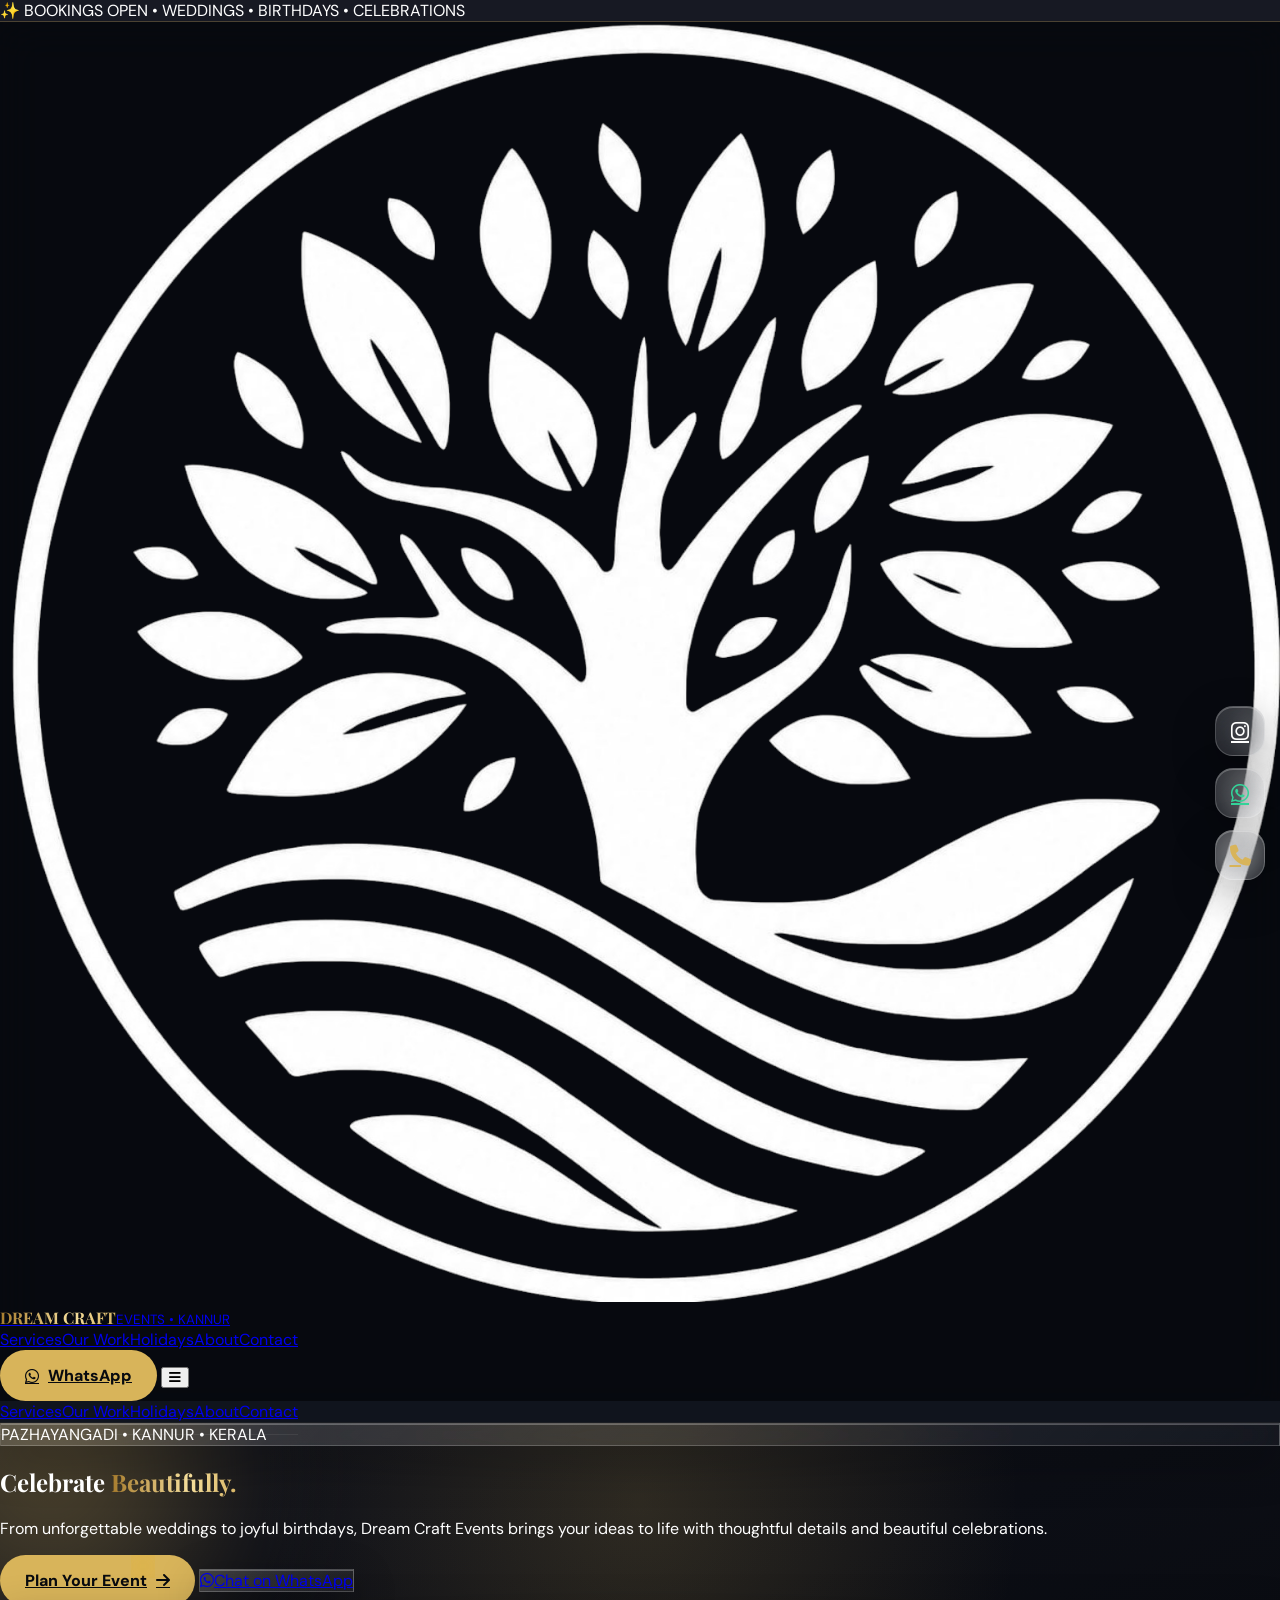
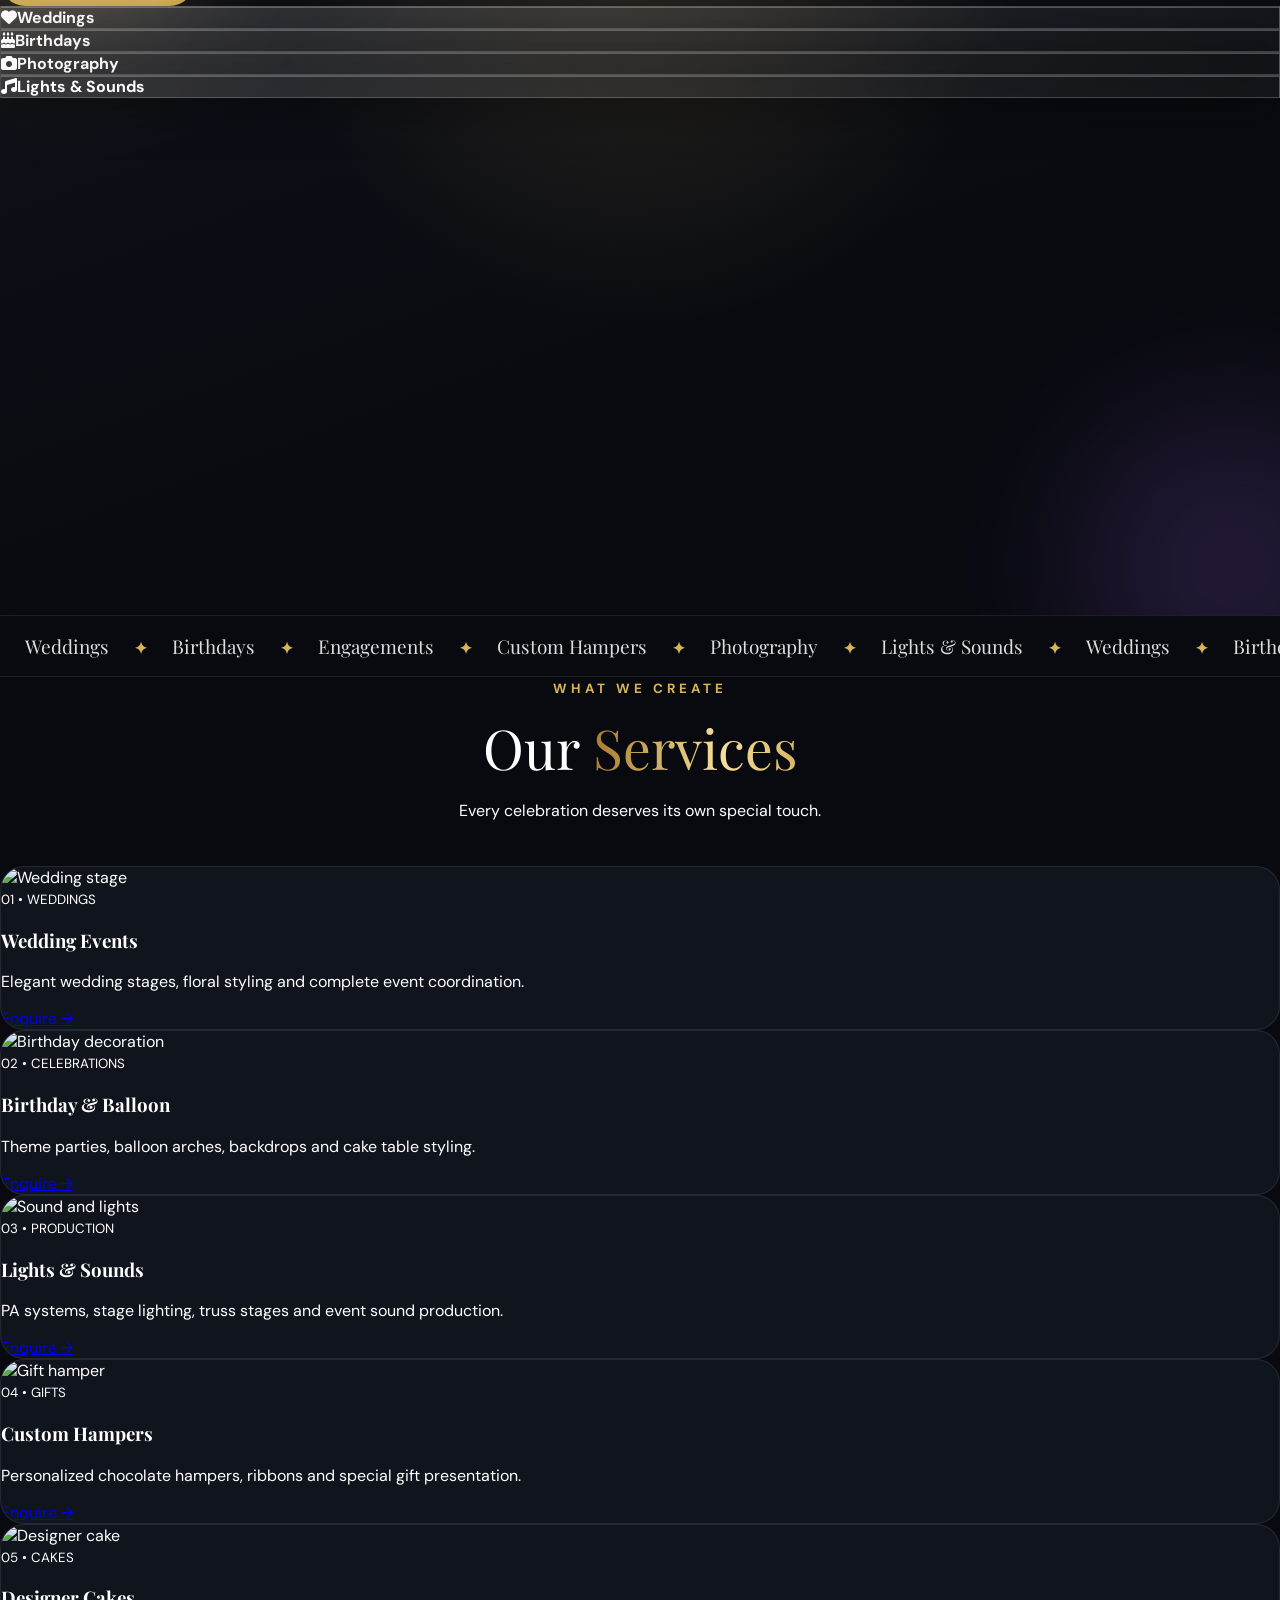
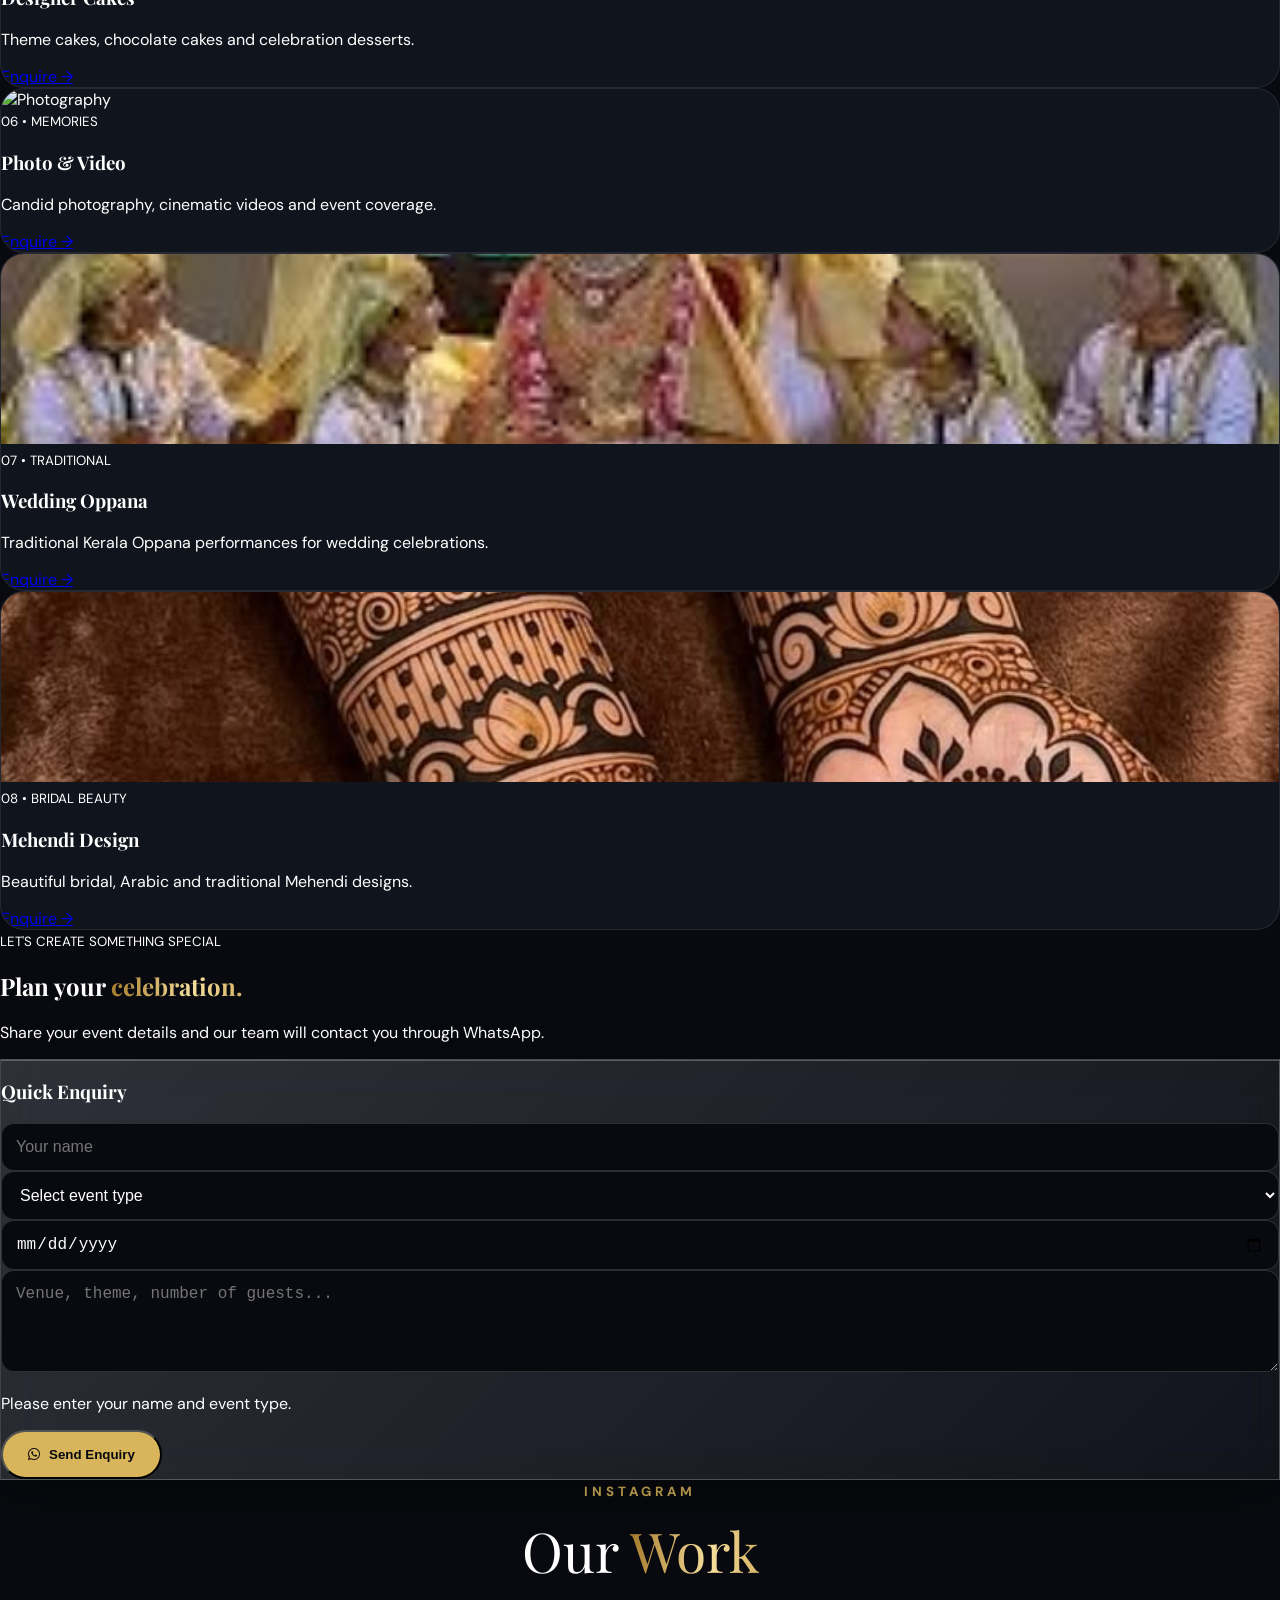
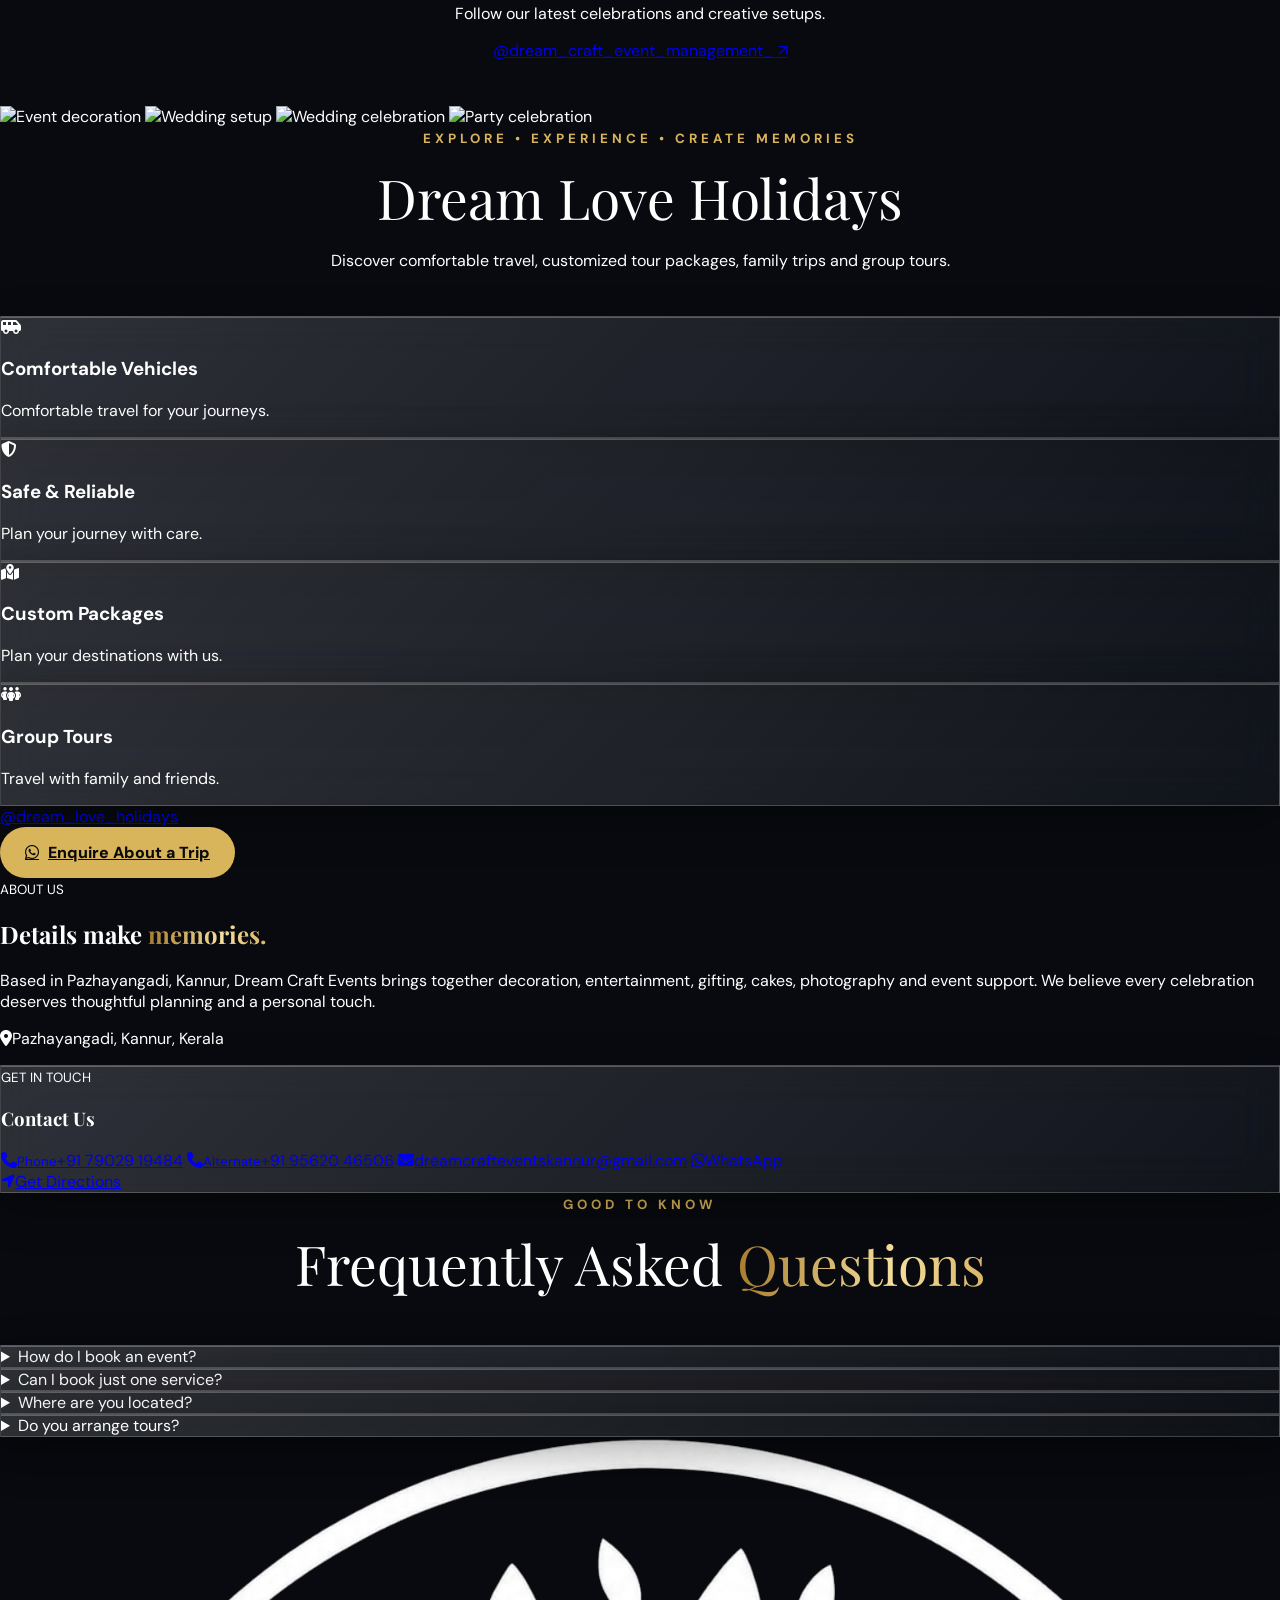
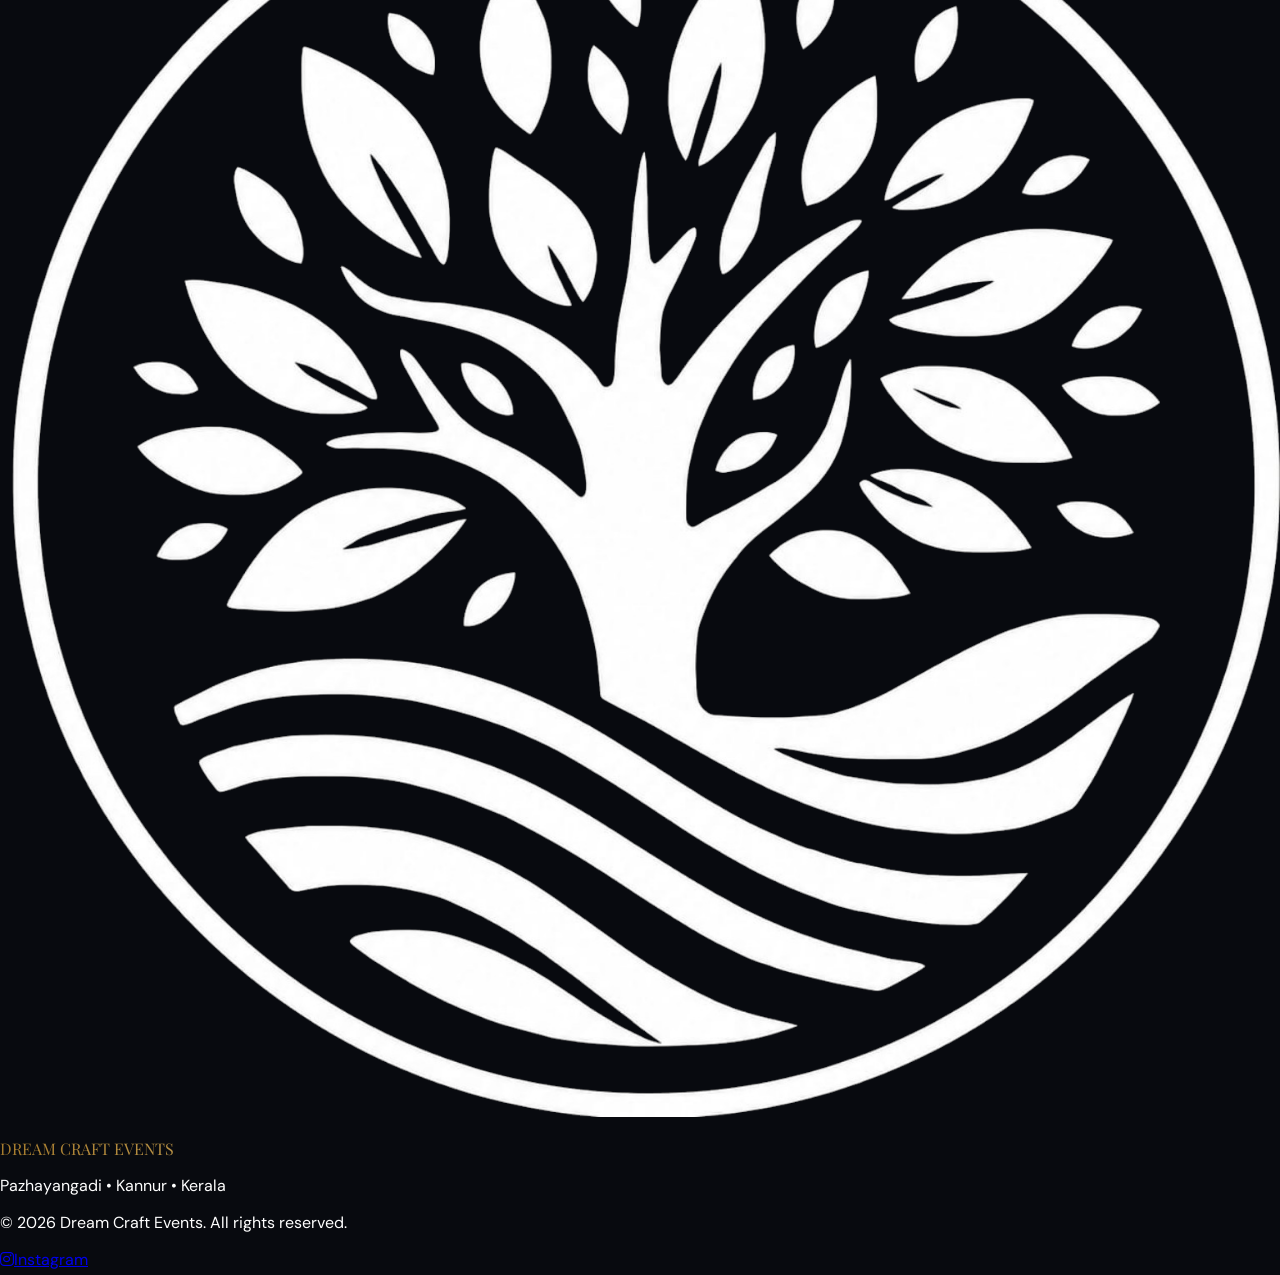
==== commit d15d1d8e: "Create index.html" ====
--- a/index.html
+++ b/index.html
@@ -4,13 +4,9 @@
 <meta charset="UTF-8">
 <meta name="viewport" content="width=device-width, initial-scale=1, viewport-fit=cover">
 <meta name="theme-color" content="#080A0F">
-<meta name="description" content="Dream Craft Events — premium wedding, birthday and celebration event services in Pazhayangadi, Kannur.">
-<meta property="og:type" content="website">
-<meta property="og:title" content="Dream Craft Events | Celebrate Beautifully">
-<meta property="og:description" content="Wedding stages, birthday setups, cakes, hampers, photography, sound and lights in Pazhayangadi, Kannur.">
-<meta property="og:image" content="logo.png">
-<meta name="twitter:card" content="summary">
+<meta name="description" content="Dream Craft Events — Weddings, birthdays and celebrations in Pazhayangadi, Kannur.">
 <title>Dream Craft Events | Celebrate Beautifully</title>
+
 <link rel="icon" href="logo.png">
 <link rel="apple-touch-icon" href="logo.png">
 <link rel="preconnect" href="https://fonts.googleapis.com">
@@ -18,270 +14,340 @@
 <link href="https://fonts.googleapis.com/css2?family=DM+Sans:wght@400;500;600;700;800&family=Playfair+Display:wght@600;700&display=swap" rel="stylesheet">
 <link rel="stylesheet" href="https://cdnjs.cloudflare.com/ajax/libs/font-awesome/6.5.2/css/all.min.css">
 <script src="https://cdn.tailwindcss.com"></script>
-<script>
-tailwind.config={theme:{extend:{colors:{ink:'#080A0F',panel:'#10141D',gold:'#D8B45A',cream:'#F7F1E5'},fontFamily:{sans:['DM Sans','sans-serif'],display:['Playfair Display','serif']}}}};
-</script>
-<script type="application/ld+json">
-{
- "@context":"https://schema.org","@type":"EventPlanner","name":"Dream Craft Events",
- "description":"Wedding, birthday and celebration event management in Pazhayangadi, Kannur.",
- "image":"logo.png","telephone":"+917902919484","email":"dreamcrafteventskannur@gmail.com",
- "address":{"@type":"PostalAddress","addressLocality":"Pazhayangadi, Kannur","addressRegion":"Kerala","addressCountry":"IN"},
- "openingHours":"Mo-Su 10:00-22:00",
- "sameAs":["https://www.instagram.com/dream_craft_event_management_/"]
-}
-</script>
-<script>document.documentElement.classList.add('js');</script>
+
 <style>
-:root{--ink:#080A0F;--panel:#10141D;--gold:#D8B45A}
+:root{--gold:#D8B45A;--dark:#080A0F;--panel:#10141D;--ease:cubic-bezier(.22,1,.36,1)}
 *{box-sizing:border-box}
-html{scroll-behavior:smooth;-webkit-text-size-adjust:100%;text-size-adjust:100%;scroll-padding-top:100px}
-body{margin:0;background:var(--ink);color:#fff;font-family:'DM Sans',sans-serif;-webkit-font-smoothing:antialiased;overflow-x:hidden}
+html{scroll-behavior:smooth;scroll-padding-top:90px;-webkit-text-size-adjust:100%}
+body{margin:0;background:var(--dark);color:white;font-family:'DM Sans',sans-serif;overflow-x:hidden}
 img{max-width:100%;-webkit-user-drag:none}
-a,button,summary{-webkit-tap-highlight-color:transparent;touch-action:manipulation}
-button,input,select,textarea{font:inherit}
-section[id]{scroll-margin-top:100px}
-.hero-bg{background:radial-gradient(circle at 50% 15%,rgba(216,180,90,.20),transparent 32%),radial-gradient(circle at 15% 70%,rgba(125,70,180,.12),transparent 28%),linear-gradient(180deg,#080A0F 0%,#0B0E15 55%,#080A0F 100%)}
-.gold-text{background:linear-gradient(90deg,#B8862D,#D8B45A,#FFF0B5,#D8B45A,#B8862D);background-size:200% auto;-webkit-background-clip:text;background-clip:text;color:transparent;animation:goldShine 6s linear infinite}
-@keyframes goldShine{to{background-position:200% center}}
-.glass{background:linear-gradient(135deg,rgba(255,255,255,.17),rgba(255,255,255,.06) 45%,rgba(255,255,255,.10));-webkit-backdrop-filter:blur(22px) saturate(180%);backdrop-filter:blur(22px) saturate(180%);border:1px solid rgba(255,255,255,.24);box-shadow:inset 0 1.5px 1px rgba(255,255,255,.45),0 12px 40px rgba(0,0,0,.35);position:relative;overflow:hidden;transition:transform .3s ease,border-color .3s ease}
-.glass:before{content:"";position:absolute;inset:0;border-radius:inherit;background:linear-gradient(180deg,rgba(255,255,255,.18),transparent 55%);pointer-events:none}
-.glass-social{width:52px;height:52px;border-radius:19px;display:flex;align-items:center;justify-content:center;color:#fff;font-size:22px;background:linear-gradient(135deg,rgba(255,255,255,.2),rgba(255,255,255,.06));-webkit-backdrop-filter:blur(20px) saturate(180%);backdrop-filter:blur(20px) saturate(180%);border:1px solid rgba(255,255,255,.25);box-shadow:inset 0 1px 1px rgba(255,255,255,.5),0 10px 30px rgba(0,0,0,.4);transition:transform .25s ease}
-.card{transition:transform .35s ease,border-color .35s ease,box-shadow .35s ease}
-.card:hover,.card:focus-within{transform:translateY(-6px);border-color:rgba(216,180,90,.55);box-shadow:0 20px 55px rgba(0,0,0,.35)}
-.service-img{transition:transform .5s ease}.card:hover .service-img{transform:scale(1.06)}
-.js .reveal{opacity:0;transform:translateY(20px);transition:opacity .7s ease,transform .7s ease}.js .reveal.show{opacity:1;transform:none}
-.orb{position:absolute;border-radius:50%;filter:blur(70px);pointer-events:none;opacity:.45;animation:drift 16s ease-in-out infinite alternate}
-.orb-1{width:300px;height:300px;background:rgba(216,180,90,.3);top:-70px;left:-60px}.orb-2{width:280px;height:280px;background:rgba(125,70,180,.25);bottom:-60px;right:-40px;animation-duration:20s}
-@keyframes drift{to{transform:translate(35px,-30px) scale(1.12)}}
-.marquee{overflow:hidden;padding:17px 0;border-block:1px solid rgba(255,255,255,.08);background:rgba(0,0,0,.25);mask-image:linear-gradient(90deg,transparent,#000 8%,#000 92%,transparent)}
-.marquee-track{display:flex;width:max-content;animation:marquee 38s linear infinite}.marquee-group{display:flex;align-items:center;gap:2.5rem;padding-right:2.5rem;font-family:'Playfair Display',serif;font-size:19px;color:#c9ced9;white-space:nowrap}.marquee-group b{color:var(--gold);font-size:14px;font-weight:400}
+a,button{touch-action:manipulation;-webkit-tap-highlight-color:transparent}
+.font-display{font-family:'Playfair Display',serif}
+.gold-text{background:linear-gradient(90deg,#a77c2d,#f6df9c,#c49a43,#fff0b5,#a77c2d);background-size:250%;background-clip:text;-webkit-background-clip:text;color:transparent;animation:gold 6s linear infinite}
+@keyframes gold{to{background-position:250%}}
+.glass{background:linear-gradient(135deg,rgba(255,255,255,.16),rgba(255,255,255,.045));border:1px solid rgba(255,255,255,.2);-webkit-backdrop-filter:blur(22px) saturate(170%);backdrop-filter:blur(22px) saturate(170%);box-shadow:inset 0 1px rgba(255,255,255,.25),0 15px 45px #0005}
+.hero{min-height:88svh;background:radial-gradient(ellipse at 50% 10%,#d8b45a2a,transparent 42%),linear-gradient(160deg,#10121b,#080a0f 70%);position:relative;overflow:hidden}
+.orb{position:absolute;width:300px;height:300px;border-radius:50%;filter:blur(80px);opacity:.3;pointer-events:none;animation:orb 15s ease-in-out infinite alternate}
+.orb.one{background:#d8b45a;top:-100px;left:-100px}.orb.two{background:#6a3e9d;right:-100px;bottom:-100px;animation-delay:-6s}
+@keyframes orb{to{transform:translate(60px,-35px) scale(1.2)}}
+.marquee{overflow:hidden;white-space:nowrap;border-block:1px solid #ffffff15;padding:17px 0;color:#ddd}
+.marquee-track{display:flex;width:max-content;animation:marquee 35s linear infinite}
+.marquee span{padding:0 25px;font-family:'Playfair Display',serif;font-size:19px}
+.marquee b{color:var(--gold)}
 @keyframes marquee{to{transform:translateX(-50%)}}
-.field{width:100%;background:rgba(0,0,0,.3);border:1px solid rgba(255,255,255,.15);border-radius:14px;padding:14px 16px;color:#fff;font-size:16px}
-.field::placeholder{color:#8b93a3}.field option{color:#000}
-.field:focus-visible,a:focus-visible,button:focus-visible,summary:focus-visible{outline:2px solid var(--gold);outline-offset:3px}
-.glass-social:active,.glass:active{transform:scale(.96)}
-.poster-pop{position:fixed;left:14px;bottom:calc(18px + env(safe-area-inset-bottom));z-index:90;width:210px;max-width:calc(100vw - 96px);padding:7px;border-radius:24px;background:rgba(25,29,39,.9);-webkit-backdrop-filter:blur(22px) saturate(180%);backdrop-filter:blur(22px) saturate(180%);border:1px solid rgba(255,255,255,.3);box-shadow:0 18px 50px rgba(0,0,0,.5);opacity:0;transform:translateY(40px) scale(.9);pointer-events:none;transition:opacity .4s ease,transform .5s ease}
-.poster-pop.show{opacity:1;transform:none;pointer-events:auto}.poster-pop img{display:block;width:100%;border-radius:18px}
-.poster-close{position:absolute;top:-9px;right:-9px;width:32px;height:32px;border-radius:50%;background:#202431;color:#fff;border:1px solid #777;font-size:20px;z-index:2}
-.poster-fallback{display:flex;flex-direction:column;align-items:center;gap:8px;padding:24px 12px;color:white;text-align:center;background:#172536;border-radius:18px}.poster-fallback[hidden]{display:none}
-.go-veil{position:fixed;inset:0;z-index:300;background:rgba(8,10,15,.35);-webkit-backdrop-filter:blur(8px);backdrop-filter:blur(8px);opacity:0;pointer-events:none;transition:opacity .3s}.go-veil.show{opacity:1}
-.go-toast{position:fixed;left:50%;top:50%;z-index:301;min-width:220px;padding:24px;border-radius:26px;display:flex;flex-direction:column;align-items:center;gap:13px;background:rgba(35,38,48,.92);-webkit-backdrop-filter:blur(24px);backdrop-filter:blur(24px);border:1px solid rgba(255,255,255,.3);opacity:0;pointer-events:none;transform:translate(-50%,-45%) scale(.85);transition:.35s;color:#fff;font-weight:700;text-align:center}
-.go-toast.show{opacity:1;transform:translate(-50%,-50%) scale(1)}.go-ring{width:56px;height:56px;border-radius:50%;display:grid;place-items:center;color:var(--gold);font-size:24px;background:rgba(255,255,255,.1)}
-.go-bar{width:100%;height:4px;border-radius:9px;background:rgba(255,255,255,.15);overflow:hidden}.go-bar i{display:block;width:0;height:100%;background:var(--gold)}.go-toast.run .go-bar i{animation:fill 800ms ease forwards}@keyframes fill{to{width:100%}}
-.scroll-bar{position:fixed;top:env(safe-area-inset-top);left:0;right:0;height:3px;z-index:120;background:linear-gradient(90deg,#B8862D,#D8B45A,#FFF0B5);transform:scaleX(0);transform-origin:left;pointer-events:none}
-.to-top{display:none}.to-top.on{display:flex}
-.skip-link{position:absolute;left:-999px;top:8px;z-index:200;background:var(--gold);color:#000;padding:10px 16px;border-radius:10px;font-weight:700}.skip-link:focus{left:8px}
-header nav a{position:relative;padding:7px 0}header nav a.active{color:var(--gold)}header nav a:after{content:"";position:absolute;bottom:0;left:0;width:100%;height:2px;background:var(--gold);transform:scaleX(0);transition:transform .25s}header nav a:hover:after,header nav a.active:after{transform:scaleX(1)}
-.apple-floating-buttons{right:calc(16px + env(safe-area-inset-right));bottom:calc(22px + env(safe-area-inset-bottom))}
-#contact a.liquid-row{background:rgba(255,255,255,.055);border:1px solid rgba(255,255,255,.12);-webkit-backdrop-filter:blur(16px);backdrop-filter:blur(16px)}
-@media(hover:hover) and (pointer:fine){.glass-social:hover{transform:scale(1.08) translateX(-2px)}#work img:hover{transform:scale(1.035)}}
-@media(hover:none){.card:hover{transform:none;box-shadow:none}.card:hover .service-img{transform:none}.glass-social:hover{transform:none}}
-@media(max-width:640px){html{scroll-padding-top:88px}section[id]{scroll-margin-top:88px}.glass-social{width:49px;height:49px;border-radius:17px}.poster-pop{width:170px;left:10px}.hero-bg{min-height:auto}.hero-content{padding-top:5rem;padding-bottom:5rem}}
-@media(prefers-reduced-motion:reduce){*,*::before,*::after{scroll-behavior:auto!important;animation-duration:.01ms!important;animation-iteration-count:1!important;transition-duration:.01ms!important}.js .reveal{opacity:1;transform:none}.orb,.marquee-track,.gold-text{animation:none!important}}
-@supports not ((-webkit-backdrop-filter:blur(10px)) or (backdrop-filter:blur(10px))){.glass,.glass-social,.poster-pop,.go-toast,#contact a.liquid-row{background:rgba(25,29,39,.97)}}
+.reveal{opacity:0;transform:translateY(35px);filter:blur(5px);transition:opacity .8s var(--ease),transform .8s var(--ease),filter .8s}
+.reveal.show{opacity:1;transform:none;filter:none}
+.card{background:var(--panel);border:1px solid #ffffff16;border-radius:24px;overflow:hidden;transition:transform .4s var(--ease),border-color .4s,box-shadow .4s;position:relative}
+.card:hover{border-color:#d8b45a88;box-shadow:0 20px 50px #0008}
+.card img{width:100%;height:190px;object-fit:cover;transition:transform .8s var(--ease)}
+.card:hover img{transform:scale(1.09)}
+.card:after{content:"";position:absolute;top:-120%;left:-60%;height:340%;width:45%;transform:rotate(28deg);background:linear-gradient(90deg,transparent,#ffffff2b,transparent);transition:left .8s;pointer-events:none}
+.card:hover:after{left:130%}
+.gold-btn{display:inline-flex;align-items:center;justify-content:center;gap:9px;background:var(--gold);color:#080a0f;font-weight:800;padding:15px 25px;border-radius:50px;position:relative;overflow:hidden;transition:transform .3s,box-shadow .3s}
+.gold-btn:hover{transform:translateY(-4px);box-shadow:0 12px 35px #d8b45a44}
+.gold-btn:after{content:"";position:absolute;top:-50%;bottom:-50%;left:-60%;width:35%;transform:rotate(25deg);background:linear-gradient(90deg,transparent,#fff9,transparent);transition:left .7s}
+.gold-btn:hover:after{left:130%}
+.section-title{text-align:center;margin:0 auto 45px;max-width:700px}
+.section-title small{color:var(--gold);letter-spacing:4px;text-transform:uppercase;font-weight:700}
+.section-title h2{font:clamp(35px,6vw,55px) 'Playfair Display',serif;margin:12px 0}
+.field{width:100%;background:#080a0f;border:1px solid #ffffff25;border-radius:13px;padding:14px;color:white;font-size:16px}
+.field:focus{outline:2px solid var(--gold);border-color:var(--gold)}
+.field option{color:black}
+.social-float{position:fixed;right:calc(15px + env(safe-area-inset-right));bottom:calc(20px + env(safe-area-inset-bottom));z-index:100;display:flex;flex-direction:column;gap:12px}
+.social-float a{width:50px;height:50px;border-radius:18px;display:grid;place-items:center;font-size:21px;color:white;animation:float 4s ease-in-out infinite}
+.social-float a:nth-child(2){animation-delay:.5s}.social-float a:nth-child(3){animation-delay:1s}
+@keyframes float{50%{transform:translateY(-6px)}}
+.progress{height:3px;position:fixed;top:0;left:0;z-index:200;background:var(--gold);width:0}
+header{position:sticky;top:0;z-index:90;background:#080a0fbb;border-bottom:1px solid #ffffff16;-webkit-backdrop-filter:blur(20px);backdrop-filter:blur(20px);transition:background .3s}
+header.scrolled{background:#080a0fee;box-shadow:0 10px 35px #0008}
+nav a{transition:color .2s}nav a:hover{color:var(--gold)}
+#mobileMenu{background:#10141d}
+#mobileMenu a{padding:12px 0;border-bottom:1px solid #ffffff12}
+.poster{position:fixed;left:12px;bottom:calc(18px + env(safe-area-inset-bottom));width:155px;z-index:80;padding:6px;border-radius:18px;opacity:0;transform:translateY(30px);pointer-events:none;transition:.5s}
+.poster.show{opacity:1;transform:none;pointer-events:auto}
+.poster img{border-radius:13px;width:100%;display:block}
+#intro{position:fixed;inset:0;z-index:999;background:radial-gradient(circle,#252019,#080a0f 65%);display:grid;place-items:center;transition:opacity .9s,visibility .9s}
+#intro.done{opacity:0;visibility:hidden;pointer-events:none}
+.intro-inner{text-align:center;animation:introIn 1.2s var(--ease) both}
+.intro-inner img{width:115px;height:115px;object-fit:contain;filter:drop-shadow(0 0 25px #d8b45a88);animation:logoFloat 3s ease-in-out infinite}
+.intro-inner h2{font:28px 'Playfair Display',serif;letter-spacing:5px;margin:20px 0 8px}
+.intro-inner p{font-size:9px;letter-spacing:5px;color:#aaa}
+@keyframes introIn{from{opacity:0;transform:translateY(35px) scale(.9);filter:blur(8px)}to{opacity:1;transform:none;filter:none}}
+@keyframes logoFloat{50%{transform:translateY(-8px) rotate(2deg)}}
+.particle{position:absolute;width:3px;height:3px;background:#f6d98d;border-radius:50%;box-shadow:0 0 12px #d8b45a;animation:rise var(--time) linear infinite}
+@keyframes rise{from{transform:translateY(0);opacity:0}15%{opacity:1}to{transform:translateY(-100vh);opacity:0}}
+.hero-content>*{animation:heroIn .9s var(--ease) both}
+.hero-content>*:nth-child(1){animation-delay:.1s}.hero-content>*:nth-child(2){animation-delay:.25s}.hero-content>*:nth-child(3){animation-delay:.4s}.hero-content>*:nth-child(4){animation-delay:.55s}
+@keyframes heroIn{from{opacity:0;transform:translateY(30px);filter:blur(6px)}to{opacity:1;transform:none;filter:none}}
+@media(hover:hover) and (pointer:fine){.card:hover{transform:translateY(-8px) perspective(900px) rotateX(2deg)}}
+@media(max-width:640px){.hero{min-height:80svh}.card img{height:170px}.poster{width:125px}}
+@media(prefers-reduced-motion:reduce){*,*:before,*:after{animation:none!important;transition:none!important;scroll-behavior:auto!important}.reveal{opacity:1;transform:none;filter:none}#intro{display:none}}
 </style>
 </head>
-<body class="text-white">
-<a href="#services" class="skip-link">Skip to content</a>
-<div id="scrollBar" class="scroll-bar" aria-hidden="true"></div>
-
-<div class="text-center px-3 py-2 text-sm sm:text-base" style="background:linear-gradient(120deg,#171923,#242632);border-bottom:1px solid rgba(212,175,90,.25);font-weight:600">
- <div id="announcementText" aria-live="polite">✨ BOOKINGS OPEN • Weddings • Birthdays • Engagements • Parties • Kannur</div>
+
+<body>
+<div class="progress" id="progress"></div>
+
+<div id="intro">
+ <div class="intro-inner">
+  <img src="logo.png" alt="Dream Craft Events">
+  <h2 class="gold-text">DREAM CRAFT</h2>
+  <p>EVENT MANAGEMENT • KANNUR</p>
+ </div>
 </div>
 
-<header class="sticky top-0 z-50 glass">
+<div class="text-center py-2 text-xs sm:text-sm tracking-wide" style="background:#171923;border-bottom:1px solid #d8b45a44">
+ <span id="announcement">✨ BOOKINGS OPEN • WEDDINGS • BIRTHDAYS • CELEBRATIONS</span>
+</div>
+
+<header id="header">
  <div class="max-w-7xl mx-auto px-5 h-20 flex items-center justify-between">
-  <a href="#" class="flex items-center gap-3" aria-label="Dream Craft Events home">
-   <img src="logo.png" alt="Dream Craft Events Logo" class="w-14 h-14 object-contain p-1">
-   <span><span class="block font-display text-xl tracking-wide gold-text">DREAM CRAFT</span><span class="block text-[9px] tracking-[.28em] text-gray-400 uppercase">Event Management</span></span>
+  <a href="#" class="flex items-center gap-3">
+   <img src="logo.png" alt="Dream Craft Events" class="w-14 h-14 object-contain">
+   <span><b class="font-display text-xl gold-text">DREAM CRAFT</b><small class="block text-gray-400 text-[9px] tracking-[4px]">EVENTS • KANNUR</small></span>
   </a>
-  <nav class="hidden md:flex gap-7 text-sm text-gray-300" aria-label="Main">
-   <a href="#services">Services</a><a href="#work">Our Work</a><a href="#travels">Tours &amp; Travels</a><a href="#about">About</a><a href="#faq">FAQ</a><a href="#contact">Contact</a>
+  <nav class="hidden md:flex gap-7 text-sm text-gray-300">
+   <a href="#services">Services</a><a href="#work">Our Work</a><a href="#travels">Holidays</a><a href="#about">About</a><a href="#contact">Contact</a>
   </nav>
-  <div class="hidden sm:flex items-center gap-3">
-   <a aria-label="Instagram" target="_blank" rel="noopener" href="https://www.instagram.com/dream_craft_event_management_/" class="w-10 h-10 rounded-full border border-white/10 flex items-center justify-center"><i class="fa-brands fa-instagram"></i></a>
-   <a aria-label="Call us" href="tel:+917902919484" class="w-10 h-10 rounded-full border border-white/10 flex items-center justify-center"><i class="fa-solid fa-phone"></i></a>
-   <a target="_blank" rel="noopener" href="https://wa.me/917902919484?text=Hi%20Dream%20Craft%20Events,%20I%20would%20like%20to%20book%20an%20event." class="px-5 py-2.5 rounded-full bg-gold text-black font-bold text-sm"> <i class="fa-brands fa-whatsapp mr-1"></i> WhatsApp</a>
-  </div>
-  <button id="menuBtn" class="md:hidden text-xl p-3" aria-label="Open menu" aria-expanded="false" aria-controls="mobileMenu"><i class="fa-solid fa-bars"></i></button>
- </div>
- <div id="mobileMenu" class="hidden md:hidden border-t border-white/10 bg-panel px-5 py-5">
-  <div class="flex flex-col gap-1 text-gray-200">
-   <a class="py-3" href="#services">Services</a><a class="py-3" href="#work">Our Work</a><a class="py-3" href="#travels">Tours &amp; Travels</a><a class="py-3" href="#about">About</a><a class="py-3" href="#faq">FAQ</a><a class="py-3" href="#contact">Contact</a>
-   <a target="_blank" rel="noopener" href="https://wa.me/917902919484" class="text-center bg-gold text-black rounded-xl py-3 font-bold mt-3">Chat on WhatsApp</a>
-  </div>
+  <a class="hidden sm:inline-flex gold-btn text-sm" href="https://wa.me/917902919484"> <i class="fa-brands fa-whatsapp"></i> WhatsApp</a>
+  <button id="menuBtn" class="md:hidden text-2xl p-3" aria-label="Open menu"><i class="fa-solid fa-bars"></i></button>
+ </div>
+ <div id="mobileMenu" class="hidden md:hidden px-5 pb-5">
+  <a href="#services" class="block">Services</a><a href="#work" class="block">Our Work</a><a href="#travels" class="block">Holidays</a><a href="#about" class="block">About</a><a href="#contact" class="block">Contact</a>
  </div>
 </header>
 
 <main>
-<section class="hero-bg min-h-[calc(100svh-120px)] flex items-center relative overflow-hidden">
- <div class="absolute inset-0 opacity-20" style="background-image:radial-gradient(#D8B45A 1px,transparent 1px);background-size:34px 34px"></div>
- <div class="orb orb-1"></div><div class="orb orb-2"></div>
- <div class="hero-content relative max-w-6xl mx-auto px-5 py-20 sm:py-24 text-center">
-  <div class="glass inline-flex items-center gap-2 rounded-full px-5 py-3 text-xs font-semibold tracking-widest uppercase text-gold mb-7"><i class="fa-solid fa-location-dot"></i> Pazhayangadi • Kannur</div>
-  <h1 class="font-display text-5xl sm:text-7xl lg:text-8xl leading-tight mb-7">Moments made<br><span class="gold-text italic">magnificent.</span></h1>
-  <p class="max-w-2xl mx-auto text-gray-300 text-base sm:text-lg leading-8 mb-9">From elegant wedding stages to unforgettable birthday setups, custom cakes, hampers, photography and sound — we craft celebrations people remember.</p>
-  <div class="flex flex-col sm:flex-row justify-center gap-3">
-   <a target="_blank" rel="noopener" href="https://wa.me/917902919484?text=Hi%20Dream%20Craft%20Events,%20I%20want%20to%20plan%20an%20event." class="px-8 py-4 rounded-full bg-gold text-black font-extrabold"> <i class="fa-brands fa-whatsapp mr-2"></i> Plan My Event</a>
-   <a href="#services" class="glass px-8 py-4 rounded-full font-semibold">Explore Services <i class="fa-solid fa-arrow-down ml-2"></i></a>
-  </div>
-  <div class="max-w-4xl mx-auto mt-16 grid grid-cols-2 md:grid-cols-4 gap-3">
-   <div class="glass rounded-3xl p-5"><div class="text-gold text-2xl"><i class="fa-solid fa-heart"></i></div><b>Weddings</b><p class="text-xs text-gray-400 mt-1">Elegant setups</p></div>
-   <div class="glass rounded-3xl p-5"><div class="text-gold text-2xl"><i class="fa-solid fa-cake-candles"></i></div><b>Birthdays</b><p class="text-xs text-gray-400 mt-1">Creative themes</p></div>
-   <div class="glass rounded-3xl p-5"><div class="text-gold text-2xl"><i class="fa-solid fa-camera"></i></div><b>Photography</b><p class="text-xs text-gray-400 mt-1">Capture memories</p></div>
-   <div class="glass rounded-3xl p-5"><div class="text-gold text-2xl"><i class="fa-solid fa-music"></i></div><b>Sound &amp; Lights</b><p class="text-xs text-gray-400 mt-1">Complete production</p></div>
-  </div>
- </div>
-</section>
-
-<div class="marquee" aria-hidden="true"><div class="marquee-track">
- <div class="marquee-group"><span>Weddings</span><b>✦</b><span>Engagements</span><b>✦</b><span>Birthdays</span><b>✦</b><span>Designer Cakes</span><b>✦</b><span>Custom Hampers</span><b>✦</b><span>Photo &amp; Video</span><b>✦</b><span>Lights &amp; Sounds</span><b>✦</b><span>Wedding Oppana</span><b>✦</b><span>Mehendi</span><b>✦</b><span>Tours &amp; Travels</span><b>✦</b></div>
- <div class="marquee-group"><span>Weddings</span><b>✦</b><span>Engagements</span><b>✦</b><span>Birthdays</span><b>✦</b><span>Designer Cakes</span><b>✦</b><span>Custom Hampers</span><b>✦</b><span>Photo &amp; Video</span><b>✦</b><span>Lights &amp; Sounds</span><b>✦</b><span>Wedding Oppana</span><b>✦</b><span>Mehendi</span><b>✦</b><span>Tours &amp; Travels</span><b>✦</b></div>
+<section class="hero flex items-center">
+ <div class="orb one"></div><div class="orb two"></div>
+ <div class="hero-content relative z-10 max-w-6xl mx-auto px-5 py-24 text-center">
+  <div class="glass inline-block rounded-full px-5 py-3 text-xs tracking-widest text-gold mb-8">PAZHAYANGADI • KANNUR • KERALA</div>
+  <h1 class="font-display text-5xl sm:text-7xl lg:text-8xl leading-tight">Celebrate <span class="gold-text italic">Beautifully.</span></h1>
+  <p class="max-w-2xl mx-auto text-gray-300 leading-8 mt-7">From unforgettable weddings to joyful birthdays, Dream Craft Events brings your ideas to life with thoughtful details and beautiful celebrations.</p>
+  <div class="flex flex-col sm:flex-row justify-center gap-4 mt-9">
+   <a href="#enquiry" class="gold-btn">Plan Your Event <i class="fa-solid fa-arrow-right"></i></a>
+   <a href="https://wa.me/917902919484" class="glass rounded-full px-8 py-4 font-bold"><i class="fa-brands fa-whatsapp text-green-400 mr-2"></i>Chat on WhatsApp</a>
+  </div>
+  <div class="grid grid-cols-2 md:grid-cols-4 gap-3 mt-14">
+   <div class="glass rounded-2xl p-5"><i class="fa-solid fa-heart text-gold text-2xl"></i><b class="block mt-3">Weddings</b></div>
+   <div class="glass rounded-2xl p-5"><i class="fa-solid fa-cake-candles text-gold text-2xl"></i><b class="block mt-3">Birthdays</b></div>
+   <div class="glass rounded-2xl p-5"><i class="fa-solid fa-camera text-gold text-2xl"></i><b class="block mt-3">Photography</b></div>
+   <div class="glass rounded-2xl p-5"><i class="fa-solid fa-music text-gold text-2xl"></i><b class="block mt-3">Lights & Sounds</b></div>
+  </div>
+ </div>
+</section>
+
+<div class="marquee"><div class="marquee-track">
+ <div><span>Weddings</span><b>✦</b><span>Birthdays</span><b>✦</b><span>Engagements</span><b>✦</b><span>Custom Hampers</span><b>✦</b><span>Photography</span><b>✦</b><span>Lights & Sounds</span><b>✦</b></div>
+ <div><span>Weddings</span><b>✦</b><span>Birthdays</span><b>✦</b><span>Engagements</span><b>✦</b><span>Custom Hampers</span><b>✦</b><span>Photography</span><b>✦</b><span>Lights & Sounds</span><b>✦</b></div>
 </div></div>
 
-<section id="services" class="py-20 sm:py-24 bg-[#0B0E15]"><div class="max-w-7xl mx-auto px-5">
- <div class="max-w-2xl mb-14 reveal"><p class="text-gold uppercase tracking-[.25em] text-xs font-bold">What we create</p><h2 class="font-display text-4xl sm:text-5xl mt-3">One team. <span class="gold-text">Every detail.</span></h2><p class="text-gray-300 mt-4 leading-7">Choose a single service or let us coordinate the complete celebration.</p></div>
- <div class="grid sm:grid-cols-2 lg:grid-cols-4 gap-6">
-  <article class="card reveal border border-white/10 rounded-3xl overflow-hidden bg-panel flex flex-col"><img class="service-img w-full h-48 object-cover" src="https://images.unsplash.com/photo-1519741497674-611481863552?auto=format&fit=crop&w=800&q=80" alt="Wedding stage decoration" loading="lazy"><div class="p-6 flex flex-col flex-1"><p class="text-gold text-xs uppercase tracking-widest font-bold">01 • Decor</p><h3 class="font-display text-2xl mt-2">Wedding &amp; Engagement</h3><p class="text-gray-300 text-sm leading-6 mt-2 flex-1">Stage styling, floral backdrops, entrance concepts, seating and venue decor.</p><a class="mt-4 text-sm font-bold text-gold" target="_blank" rel="noopener" href="https://wa.me/917902919484?text=Enquiry%20about%20Wedding%20and%20Engagement%20decor">Enquire →</a></div></article>
-  <article class="card reveal border border-white/10 rounded-3xl overflow-hidden bg-panel flex flex-col"><img class="service-img w-full h-48 object-cover" src="https://images.unsplash.com/photo-1530103862676-de8c9debad1d?auto=format&fit=crop&w=800&q=80" alt="Birthday balloon decoration" loading="lazy"><div class="p-6 flex flex-col flex-1"><p class="text-gold text-xs uppercase tracking-widest font-bold">02 • Celebrations</p><h3 class="font-display text-2xl mt-2">Birthday &amp; Balloon</h3><p class="text-gray-300 text-sm leading-6 mt-2 flex-1">Theme parties, balloon arches, custom backdrops, props and cake table styling.</p><a class="mt-4 text-sm font-bold text-gold" target="_blank" rel="noopener" href="https://wa.me/917902919484?text=Enquiry%20about%20Birthday%20and%20Balloon%20decor">Enquire →</a></div></article>
-  <article class="card reveal border border-white/10 rounded-3xl overflow-hidden bg-panel flex flex-col"><img class="service-img w-full h-48 object-cover" src="https://images.unsplash.com/photo-1470229722913-7c0e2dbbafd3?auto=format&fit=crop&w=800&q=80" alt="Stage lighting and sound" loading="lazy"><div class="p-6 flex flex-col flex-1"><p class="text-gold text-xs uppercase tracking-widest font-bold">03 • Production</p><h3 class="font-display text-2xl mt-2">Lights &amp; Sounds</h3><p class="text-gray-300 text-sm leading-6 mt-2 flex-1">PA systems, truss stages, dynamic lighting and event sound production.</p><a class="mt-4 text-sm font-bold text-gold" target="_blank" rel="noopener" href="https://wa.me/917902919484?text=Enquiry%20about%20Lights%20and%20Sounds">Enquire →</a></div></article>
-  <article class="card reveal border border-white/10 rounded-3xl overflow-hidden bg-panel flex flex-col"><img class="service-img w-full h-48 object-cover" src="https://images.unsplash.com/photo-1549007994-cb92caebd54b?auto=format&fit=crop&w=800&q=80" alt="Chocolate gift hamper" loading="lazy"><div class="p-6 flex flex-col flex-1"><p class="text-gold text-xs uppercase tracking-widest font-bold">04 • Gifts</p><h3 class="font-display text-2xl mt-2">Custom Hampers</h3><p class="text-gray-300 text-sm leading-6 mt-2 flex-1">Personalized chocolate hampers, ribbons, cards and presentation for special occasions.</p><a class="mt-4 text-sm font-bold text-gold" target="_blank" rel="noopener" href="https://wa.me/917902919484?text=Enquiry%20about%20Custom%20Hampers">Enquire →</a></div></article>
-  <article class="card reveal border border-white/10 rounded-3xl overflow-hidden bg-panel flex flex-col"><img class="service-img w-full h-48 object-cover" src="https://images.unsplash.com/photo-1578985545062-69928b1d9587?auto=format&fit=crop&w=800&q=80" alt="Designer cake" loading="lazy"><div class="p-6 flex flex-col flex-1"><p class="text-gold text-xs uppercase tracking-widest font-bold">05 • Cakes</p><h3 class="font-display text-2xl mt-2">Designer Cakes</h3><p class="text-gray-300 text-sm leading-6 mt-2 flex-1">Theme cakes, chocolate cakes, berry cakes and celebration desserts.</p><a class="mt-4 text-sm font-bold text-gold" target="_blank" rel="noopener" href="https://wa.me/917902919484?text=Enquiry%20about%20Designer%20Cakes">Enquire →</a></div></article>
-  <article class="card reveal border border-white/10 rounded-3xl overflow-hidden bg-panel flex flex-col"><img class="service-img w-full h-48 object-cover" src="https://images.unsplash.com/photo-1519225421980-715cb0215aed?auto=format&fit=crop&w=800&q=80" alt="Wedding photography" loading="lazy"><div class="p-6 flex flex-col flex-1"><p class="text-gold text-xs uppercase tracking-widest font-bold">06 • Memories</p><h3 class="font-display text-2xl mt-2">Photo &amp; Video</h3><p class="text-gray-300 text-sm leading-6 mt-2 flex-1">Candid photography, cinematic videos, highlight reels and event coverage.</p><a class="mt-4 text-sm font-bold text-gold" target="_blank" rel="noopener" href="https://wa.me/917902919484?text=Enquiry%20about%20Photo%20and%20Video">Enquire →</a></div></article>
-  <article class="card reveal border border-white/10 rounded-3xl overflow-hidden bg-panel flex flex-col"><img class="service-img w-full h-48 object-cover" src="Oppana%20image.jpg" alt="Wedding Oppana" loading="lazy"><div class="p-6 flex flex-col flex-1"><p class="text-gold text-xs uppercase tracking-widest font-bold">07 • Traditional</p><h3 class="font-display text-2xl mt-2">Wedding Oppana</h3><p class="text-gray-300 text-sm leading-6 mt-2 flex-1">Add a traditional Kerala touch to your wedding with beautiful Oppana performances.</p><a class="mt-4 text-sm font-bold text-gold" target="_blank" rel="noopener" href="https://wa.me/917902919484?text=Enquiry%20about%20Wedding%20Oppana">Enquire →</a></div></article>
-  <article class="card reveal border border-white/10 rounded-3xl overflow-hidden bg-panel flex flex-col"><img class="service-img w-full h-48 object-cover" src="mehandi.jpg" alt="Mehendi design" loading="lazy"><div class="p-6 flex flex-col flex-1"><p class="text-gold text-xs uppercase tracking-widest font-bold">08 • Bridal Beauty</p><h3 class="font-display text-2xl mt-2">Mehendi Design</h3><p class="text-gray-300 text-sm leading-6 mt-2 flex-1">Beautiful bridal, Arabic and traditional Mehendi designs for weddings and special occasions.</p><a class="mt-4 text-sm font-bold text-gold" target="_blank" rel="noopener" href="https://wa.me/917902919484?text=Enquiry%20about%20Mehendi%20Design">Enquire →</a></div></article>
- </div>
-</div></section>
-
-<section id="enquiry" class="py-20 px-5"><div class="max-w-6xl mx-auto rounded-[2rem] border border-gold/20 bg-gradient-to-br from-[#18150F] via-panel to-[#0E1118] p-7 sm:p-14">
- <div class="grid lg:grid-cols-2 gap-12 items-start"><div class="reveal"><p class="text-gold text-xs uppercase tracking-[.3em] font-bold">Your idea. Our craft.</p><h2 class="font-display text-4xl sm:text-5xl mt-4">Let's make your next <span class="gold-text italic">celebration special.</span></h2><p class="text-gray-300 mt-5 leading-7">Tell us your date, event type and vision. We'll help you plan the right setup.</p>
-  <ol class="mt-8 space-y-5"><li class="flex gap-4"><span class="w-10 h-10 rounded-full bg-gold/15 text-gold font-bold grid place-items-center">1</span><div><b>Share your idea</b><p class="text-sm text-gray-400 mt-1">Send your date, venue and the kind of event.</p></div></li><li class="flex gap-4"><span class="w-10 h-10 rounded-full bg-gold/15 text-gold font-bold grid place-items-center">2</span><div><b>Get a plan &amp; quote</b><p class="text-sm text-gray-400 mt-1">We discuss themes, services and budget with you.</p></div></li><li class="flex gap-4"><span class="w-10 h-10 rounded-full bg-gold/15 text-gold font-bold grid place-items-center">3</span><div><b>We set it up</b><p class="text-sm text-gray-400 mt-1">Our team handles the setup so you can enjoy the day.</p></div></li></ol>
- </div>
- <form id="enquiryForm" class="reveal bg-black/25 border border-white/10 rounded-3xl p-6 sm:p-8 space-y-4" novalidate><h3 class="font-display text-2xl">Quick enquiry</h3><p class="text-sm text-gray-400">Opens WhatsApp with your details filled in.</p>
-  <label class="block text-xs text-gray-400">Your name<input id="f-name" name="name" type="text" class="field mt-2" placeholder="Your name" autocomplete="name" required></label>
-  <label class="block text-xs text-gray-400">Event type<select id="f-event" name="event" class="field mt-2" required><option value="">Select event type</option><option>Wedding</option><option>Engagement</option><option>Birthday</option><option>Party / Other celebration</option><option>Cakes / Hampers only</option><option>Photo &amp; Video only</option><option>Lights &amp; Sounds only</option></select></label>
-  <label class="block text-xs text-gray-400">Event date<input id="f-date" name="date" type="date" class="field mt-2" style="color-scheme:dark"></label>
-  <label class="block text-xs text-gray-400">Details (optional)<textarea id="f-msg" name="msg" rows="3" class="field mt-2" placeholder="Venue, theme, number of guests..."></textarea></label>
-  <p id="formError" class="text-sm text-red-400 hidden" role="alert">Please enter your name and select an event type.</p>
-  <button type="submit" class="w-full bg-gold text-black font-extrabold px-8 py-4 rounded-full"><i class="fa-brands fa-whatsapp text-xl mr-2"></i>Send on WhatsApp</button>
- </form></div>
-</div></section>
-
-<section id="work" class="py-20 sm:py-24 bg-[#0B0E15]"><div class="max-w-7xl mx-auto px-5">
- <div class="flex flex-col sm:flex-row sm:items-end justify-between gap-5 mb-10 reveal"><div><p class="text-pink-400 text-xs uppercase tracking-[.25em] font-bold"><i class="fa-brands fa-instagram mr-1"></i> Instagram</p><h2 class="font-display text-4xl mt-2">Follow the journey</h2></div><a target="_blank" rel="noopener" href="https://www.instagram.com/dream_craft_event_management_/" class="text-sm text-gold font-bold">@dream_craft_event_management_ ↗</a></div>
- <div class="grid grid-cols-2 md:grid-cols-4 gap-4">
-  <img class="rounded-2xl aspect-square object-cover reveal" src="https://images.unsplash.com/photo-1511795409834-ef04bbd61622?auto=format&fit=crop&w=600&q=80" alt="Event decoration" loading="lazy">
-  <img class="rounded-2xl aspect-square object-cover reveal" src="https://images.unsplash.com/photo-1465495976277-4387d4b0b4c6?auto=format&fit=crop&w=600&q=80" alt="Wedding setup" loading="lazy">
-  <img class="rounded-2xl aspect-square object-cover reveal" src="https://images.unsplash.com/photo-1520854221256-17451cc331bf?auto=format&fit=crop&w=600&q=80" alt="Wedding celebration" loading="lazy">
-  <img class="rounded-2xl aspect-square object-cover reveal" src="https://images.unsplash.com/photo-1492684223066-81342ee5ff30?auto=format&fit=crop&w=600&q=80" alt="Party celebration" loading="lazy">
- </div><p class="text-xs text-gray-500 mt-5">Tip: replace sample photos with your own event photos for a more authentic look.</p>
-</div></section>
-
-<section id="travels" class="py-20 sm:py-24"><div class="max-w-7xl mx-auto px-5">
- <div class="max-w-3xl mx-auto text-center mb-12 reveal"><p class="text-sky-400 uppercase tracking-[.25em] text-xs font-bold"><i class="fa-solid fa-plane mr-2"></i>Explore • Experience • Create Memories</p><h2 class="font-display text-4xl sm:text-5xl mt-4">Dream Love <span class="text-sky-400">Holidays</span></h2><p class="text-gray-300 mt-4 leading-7">Your next journey starts here. Explore comfortable travel, customized tour packages, family trips and group tours. Travel more, worry less, and create unforgettable memories.</p></div>
- <div class="grid sm:grid-cols-2 lg:grid-cols-4 gap-5">
-  <div class="glass reveal rounded-3xl p-6"><i class="fa-solid fa-van-shuttle text-sky-400 text-3xl"></i><h3 class="font-bold text-lg mt-4">Comfortable Vehicles</h3><p class="text-gray-300 text-sm mt-2">Comfortable travel for your journeys and outings.</p></div>
-  <div class="glass reveal rounded-3xl p-6"><i class="fa-solid fa-shield-halved text-sky-400 text-3xl"></i><h3 class="font-bold text-lg mt-4">Safe &amp; Reliable</h3><p class="text-gray-300 text-sm mt-2">Plan your journey with care and confidence.</p></div>
-  <div class="glass reveal rounded-3xl p-6"><i class="fa-solid fa-map-location-dot text-sky-400 text-3xl"></i><h3 class="font-bold text-lg mt-4">Custom Tour Packages</h3><p class="text-gray-300 text-sm mt-2">Discuss your destinations and travel plans with us.</p></div>
-  <div class="glass reveal rounded-3xl p-6"><i class="fa-solid fa-people-group text-sky-400 text-3xl"></i><h3 class="font-bold text-lg mt-4">Family &amp; Group Tours</h3><p class="text-gray-300 text-sm mt-2">Plan memorable trips with family and friends.</p></div>
- </div>
- <div class="text-center mt-10"><p class="text-gray-300 mb-5">Ready for your next journey?</p><a href="https://wa.me/917902919484?text=Hi%20Dream%20Love%20Holidays%2C%20I%20would%20like%20to%20enquire%20about%20a%20tour." target="_blank" rel="noopener noreferrer" class="inline-flex items-center gap-3 rounded-full bg-sky-500 text-black font-bold px-7 py-4"><i class="fa-brands fa-whatsapp text-xl"></i>Enquire About a Trip</a><div class="mt-5"><a href="https://www.instagram.com/dream_love_holidays/" target="_blank" rel="noopener noreferrer" class="text-pink-400">@dream_love_holidays</a></div><p class="text-gray-400 text-sm mt-4">Call us: <a href="tel:+917902919484" class="text-gray-200">79029 19484</a></p></div>
-</div></section>
-
-<section id="about" class="py-20 sm:py-24 bg-[#0B0E15]"><div class="max-w-7xl mx-auto px-5 grid lg:grid-cols-2 gap-14 items-start">
- <div class="reveal"><p class="text-gold text-xs uppercase tracking-[.25em] font-bold">About Dream Craft</p><h2 class="font-display text-4xl sm:text-5xl mt-3">Local service.<br><span class="gold-text">Premium presentation.</span></h2><p class="text-gray-300 leading-7 mt-6">Based in Pazhayangadi, Kannur, Dream Craft Events brings together decoration, entertainment, gifting, cakes, photography and event support under one roof.</p>
-  <div class="grid grid-cols-2 gap-4 mt-8"><div class="border border-white/10 rounded-2xl p-5 bg-panel"><i class="fa-regular fa-clock text-gold mb-3"></i><b class="block">10 AM – 10 PM</b><span class="text-xs text-gray-400">Daily</span></div><div class="border border-white/10 rounded-2xl p-5 bg-panel"><i class="fa-solid fa-location-dot text-gold mb-3"></i><b class="block">Pazhayangadi</b><span class="text-xs text-gray-400">Kannur, Kerala</span></div></div>
- </div>
- <div id="contact" class="reveal scroll-mt-24"><div class="rounded-3xl border border-white/10 bg-panel p-7 sm:p-9"><p class="text-gold text-xs uppercase tracking-[.25em] font-bold">Contact</p><h3 class="font-display text-3xl mt-2 mb-7">Start planning today</h3><div class="space-y-3">
-  <a href="tel:+917902919484" class="liquid-row flex items-center gap-4 p-4 rounded-2xl"><span class="w-11 h-11 rounded-xl bg-gold/10 text-gold grid place-items-center"><i class="fa-solid fa-phone"></i></span><span><small class="text-gray-400 block">Call</small><b>+91 79029 19484</b></span></a>
-  <a href="tel:+919562046506" class="liquid-row flex items-center gap-4 p-4 rounded-2xl"><span class="w-11 h-11 rounded-xl bg-gold/10 text-gold grid place-items-center"><i class="fa-solid fa-phone"></i></span><span><small class="text-gray-400 block">Alternate</small><b>+91 95620 46506</b></span></a>
-  <a target="_blank" rel="noopener" href="https://wa.me/917902919484" class="liquid-row flex items-center gap-4 p-4 rounded-2xl"><span class="w-11 h-11 rounded-xl bg-emerald-400/10 text-emerald-400 grid place-items-center"><i class="fa-brands fa-whatsapp"></i></span><span><small class="text-gray-400 block">WhatsApp</small><b>Chat with Dream Craft</b></span></a>
-  <a href="mailto:dreamcrafteventskannur@gmail.com" class="liquid-row flex items-center gap-4 p-4 rounded-2xl"><span class="w-11 h-11 rounded-xl bg-gold/10 text-gold grid place-items-center"><i class="fa-solid fa-envelope"></i></span><span><small class="text-gray-400 block">Email</small><b class="break-all">dreamcrafteventskannur@gmail.com</b></span></a>
- </div><a target="_blank" rel="noopener" href="https://maps.app.goo.gl/djH7cYEaoNJGghNJ6" class="mt-5 block text-center border border-gold/30 text-gold rounded-xl py-3 font-bold text-sm"> <i class="fa-solid fa-diamond-turn-right mr-1"></i> Get Directions</a></div></div>
-</div></section>
-
-<section id="faq" class="py-20 sm:py-24"><div class="max-w-3xl mx-auto px-5"><div class="text-center mb-10 reveal"><p class="text-gold text-xs uppercase tracking-[.25em] font-bold">Good to know</p><h2 class="font-display text-4xl mt-3">Frequently asked questions</h2></div><div class="space-y-3 reveal">
- <details class="border border-white/10 rounded-2xl bg-panel p-5"><summary class="flex items-center justify-between gap-4 font-bold">How do I book an event?<i class="fa-solid fa-plus text-gold"></i></summary><p class="text-gray-300 text-sm leading-7 mt-3">Message us on WhatsApp or call with your event date, type and venue. We will discuss the setup and share a quotation.</p></details>
- <details class="border border-white/10 rounded-2xl bg-panel p-5"><summary class="flex items-center justify-between gap-4 font-bold">Can I book just one service?<i class="fa-solid fa-plus text-gold"></i></summary><p class="text-gray-300 text-sm leading-7 mt-3">Yes. You can choose a single service such as cakes, hampers, photography or lights and sound, or let us coordinate the complete celebration.</p></details>
- <details class="border border-white/10 rounded-2xl bg-panel p-5"><summary class="flex items-center justify-between gap-4 font-bold">What are your working hours?<i class="fa-solid fa-plus text-gold"></i></summary><p class="text-gray-300 text-sm leading-7 mt-3">We are available daily from 10 AM to 10 PM at Pazhayangadi, Kannur.</p></details>
- <details class="border border-white/10 rounded-2xl bg-panel p-5"><summary class="flex items-center justify-between gap-4 font-bold">Do you also arrange tours and travel?<i class="fa-solid fa-plus text-gold"></i></summary><p class="text-gray-300 text-sm leading-7 mt-3">Yes, through Dream Love Holidays. Contact us for tour packages, family trips and group tours.</p></details>
-</div></div></section>
+<section id="services" class="py-20 sm:py-24">
+ <div class="max-w-7xl mx-auto px-5">
+  <div class="section-title reveal"><small>What we create</small><h2>Our <span class="gold-text italic">Services</span></h2><p class="text-gray-400">Every celebration deserves its own special touch.</p></div>
+  <div class="grid sm:grid-cols-2 lg:grid-cols-4 gap-5">
+   <article class="card reveal"><img src="https://images.unsplash.com/photo-1519741497674-611481863552?auto=format&fit=crop&w=800&q=80" alt="Wedding stage"><div class="p-6"><small class="text-gold">01 • WEDDINGS</small><h3 class="font-display text-2xl mt-2">Wedding Events</h3><p class="text-gray-400 text-sm mt-3">Elegant wedding stages, floral styling and complete event coordination.</p><a class="text-gold font-bold text-sm inline-block mt-4" href="https://wa.me/917902919484?text=Wedding%20event%20enquiry">Enquire →</a></div></article>
+   <article class="card reveal"><img src="https://images.unsplash.com/photo-1530103862676-de8c9debad1d?auto=format&fit=crop&w=800&q=80" alt="Birthday decoration"><div class="p-6"><small class="text-gold">02 • CELEBRATIONS</small><h3 class="font-display text-2xl mt-2">Birthday & Balloon</h3><p class="text-gray-400 text-sm mt-3">Theme parties, balloon arches, backdrops and cake table styling.</p><a class="text-gold font-bold text-sm inline-block mt-4" href="https://wa.me/917902919484?text=Birthday%20decoration%20enquiry">Enquire →</a></div></article>
+   <article class="card reveal"><img src="https://images.unsplash.com/photo-1470229722913-7c0e2dbbafd3?auto=format&fit=crop&w=800&q=80" alt="Sound and lights"><div class="p-6"><small class="text-gold">03 • PRODUCTION</small><h3 class="font-display text-2xl mt-2">Lights & Sounds</h3><p class="text-gray-400 text-sm mt-3">PA systems, stage lighting, truss stages and event sound production.</p><a class="text-gold font-bold text-sm inline-block mt-4" href="https://wa.me/917902919484?text=Lights%20and%20sounds%20enquiry">Enquire →</a></div></article>
+   <article class="card reveal"><img src="https://images.unsplash.com/photo-1549007994-cb92caebd54b?auto=format&fit=crop&w=800&q=80" alt="Gift hamper"><div class="p-6"><small class="text-gold">04 • GIFTS</small><h3 class="font-display text-2xl mt-2">Custom Hampers</h3><p class="text-gray-400 text-sm mt-3">Personalized chocolate hampers, ribbons and special gift presentation.</p><a class="text-gold font-bold text-sm inline-block mt-4" href="https://wa.me/917902919484?text=Custom%20hamper%20enquiry">Enquire →</a></div></article>
+   <article class="card reveal"><img src="https://images.unsplash.com/photo-1578985545062-69928b1d9587?auto=format&fit=crop&w=800&q=80" alt="Designer cake"><div class="p-6"><small class="text-gold">05 • CAKES</small><h3 class="font-display text-2xl mt-2">Designer Cakes</h3><p class="text-gray-400 text-sm mt-3">Theme cakes, chocolate cakes and celebration desserts.</p><a class="text-gold font-bold text-sm inline-block mt-4" href="https://wa.me/917902919484?text=Designer%20cake%20enquiry">Enquire →</a></div></article>
+   <article class="card reveal"><img src="https://images.unsplash.com/photo-1519225421980-715cb0215aed?auto=format&fit=crop&w=800&q=80" alt="Photography"><div class="p-6"><small class="text-gold">06 • MEMORIES</small><h3 class="font-display text-2xl mt-2">Photo & Video</h3><p class="text-gray-400 text-sm mt-3">Candid photography, cinematic videos and event coverage.</p><a class="text-gold font-bold text-sm inline-block mt-4" href="https://wa.me/917902919484?text=Photography%20enquiry">Enquire →</a></div></article>
+   <article class="card reveal"><img src="Oppana image.jpg" alt="Wedding Oppana"><div class="p-6"><small class="text-gold">07 • TRADITIONAL</small><h3 class="font-display text-2xl mt-2">Wedding Oppana</h3><p class="text-gray-400 text-sm mt-3">Traditional Kerala Oppana performances for wedding celebrations.</p><a class="text-gold font-bold text-sm inline-block mt-4" href="https://wa.me/917902919484?text=Oppana%20enquiry">Enquire →</a></div></article>
+   <article class="card reveal"><img src="mehandi.jpg" alt="Mehendi design"><div class="p-6"><small class="text-gold">08 • BRIDAL BEAUTY</small><h3 class="font-display text-2xl mt-2">Mehendi Design</h3><p class="text-gray-400 text-sm mt-3">Beautiful bridal, Arabic and traditional Mehendi designs.</p><a class="text-gold font-bold text-sm inline-block mt-4" href="https://wa.me/917902919484?text=Mehendi%20enquiry">Enquire →</a></div></article>
+  </div>
+ </div>
+</section>
+
+<section id="enquiry" class="py-20 bg-[#0d1018]">
+ <div class="max-w-5xl mx-auto px-5 grid md:grid-cols-2 gap-10 items-center">
+  <div class="reveal"><small class="text-gold tracking-widest">LET'S CREATE SOMETHING SPECIAL</small><h2 class="font-display text-4xl sm:text-5xl mt-4">Plan your <span class="gold-text">celebration.</span></h2><p class="text-gray-400 leading-7 mt-5">Share your event details and our team will contact you through WhatsApp.</p></div>
+  <form id="enquiryForm" class="glass rounded-3xl p-6 sm:p-8 space-y-4 reveal">
+   <h3 class="font-display text-2xl">Quick Enquiry</h3>
+   <input id="name" class="field" placeholder="Your name" required>
+   <select id="event" class="field" required><option value="">Select event type</option><option>Wedding</option><option>Engagement</option><option>Birthday</option><option>Party / Other</option><option>Cakes / Hampers</option><option>Photography</option><option>Lights & Sounds</option><option>Oppana</option><option>Mehendi</option></select>
+   <input id="date" class="field" type="date">
+   <textarea id="details" class="field" rows="4" placeholder="Venue, theme, number of guests..."></textarea>
+   <p id="error" class="hidden text-red-400 text-sm">Please enter your name and event type.</p>
+   <button class="gold-btn w-full" type="submit"><i class="fa-brands fa-whatsapp"></i> Send Enquiry</button>
+  </form>
+ </div>
+</section>
+
+<section id="work" class="py-20">
+ <div class="max-w-7xl mx-auto px-5">
+  <div class="section-title reveal"><small>Instagram</small><h2>Our <span class="gold-text">Work</span></h2><p class="text-gray-400">Follow our latest celebrations and creative setups.</p><a class="text-pink-400" href="https://www.instagram.com/dream_craft_event_management_/" target="_blank" rel="noopener">@dream_craft_event_management_ ↗</a></div>
+  <div class="grid grid-cols-2 md:grid-cols-4 gap-4">
+   <img class="rounded-2xl aspect-square object-cover reveal" src="https://images.unsplash.com/photo-1511795409834-ef04bbd61622?auto=format&fit=crop&w=600&q=80" alt="Event decoration">
+   <img class="rounded-2xl aspect-square object-cover reveal" src="https://images.unsplash.com/photo-1465495976277-4387d4b0b4c6?auto=format&fit=crop&w=600&q=80" alt="Wedding setup">
+   <img class="rounded-2xl aspect-square object-cover reveal" src="https://images.unsplash.com/photo-1520854221256-17451cc331bf?auto=format&fit=crop&w=600&q=80" alt="Wedding celebration">
+   <img class="rounded-2xl aspect-square object-cover reveal" src="https://images.unsplash.com/photo-1492684223066-81342ee5ff30?auto=format&fit=crop&w=600&q=80" alt="Party celebration">
+  </div>
+ </div>
+</section>
+
+<section id="travels" class="py-20 bg-[#0d1018]">
+ <div class="max-w-6xl mx-auto px-5 text-center">
+  <div class="section-title reveal"><small class="text-sky-400">Explore • Experience • Create Memories</small><h2>Dream Love <span class="text-sky-400">Holidays</span></h2><p class="text-gray-400">Discover comfortable travel, customized tour packages, family trips and group tours.</p></div>
+  <div class="grid sm:grid-cols-2 lg:grid-cols-4 gap-5">
+   <div class="glass rounded-3xl p-6 reveal"><i class="fa-solid fa-van-shuttle text-sky-400 text-3xl"></i><h3 class="font-bold mt-4">Comfortable Vehicles</h3><p class="text-gray-400 text-sm mt-2">Comfortable travel for your journeys.</p></div>
+   <div class="glass rounded-3xl p-6 reveal"><i class="fa-solid fa-shield-halved text-sky-400 text-3xl"></i><h3 class="font-bold mt-4">Safe & Reliable</h3><p class="text-gray-400 text-sm mt-2">Plan your journey with care.</p></div>
+   <div class="glass rounded-3xl p-6 reveal"><i class="fa-solid fa-map-location-dot text-sky-400 text-3xl"></i><h3 class="font-bold mt-4">Custom Packages</h3><p class="text-gray-400 text-sm mt-2">Plan your destinations with us.</p></div>
+   <div class="glass rounded-3xl p-6 reveal"><i class="fa-solid fa-people-group text-sky-400 text-3xl"></i><h3 class="font-bold mt-4">Group Tours</h3><p class="text-gray-400 text-sm mt-2">Travel with family and friends.</p></div>
+  </div>
+  <div class="mt-10"><a href="https://www.instagram.com/dream_love_holidays/" target="_blank" rel="noopener" class="text-pink-400">@dream_love_holidays</a><br><a class="gold-btn mt-5" href="https://wa.me/917902919484?text=Hi%20Dream%20Love%20Holidays,%20I%20want%20to%20know%20about%20tour%20packages." target="_blank" rel="noopener"><i class="fa-brands fa-whatsapp"></i> Enquire About a Trip</a></div>
+ </div>
+</section>
+
+<section id="about" class="py-20">
+ <div class="max-w-6xl mx-auto px-5 grid md:grid-cols-2 gap-10 items-center">
+  <div class="reveal"><small class="text-gold tracking-widest">ABOUT US</small><h2 class="font-display text-4xl sm:text-5xl mt-3">Details make <span class="gold-text">memories.</span></h2><p class="text-gray-300 leading-8 mt-6">Based in Pazhayangadi, Kannur, Dream Craft Events brings together decoration, entertainment, gifting, cakes, photography and event support. We believe every celebration deserves thoughtful planning and a personal touch.</p><p class="text-gray-400 mt-5"><i class="fa-solid fa-location-dot text-gold mr-2"></i>Pazhayangadi, Kannur, Kerala</p></div>
+  <div id="contact" class="glass rounded-3xl p-7 reveal"><small class="text-gold tracking-widest">GET IN TOUCH</small><h3 class="font-display text-3xl mt-3 mb-6">Contact Us</h3>
+   <div class="space-y-4">
+    <a class="flex gap-4 items-center" href="tel:+917902919484"><i class="fa-solid fa-phone text-gold text-xl"></i><span><small class="text-gray-400 block">Phone</small>+91 79029 19484</span></a>
+    <a class="flex gap-4 items-center" href="tel:+919562046506"><i class="fa-solid fa-phone text-gold text-xl"></i><span><small class="text-gray-400 block">Alternate</small>+91 95620 46506</span></a>
+    <a class="flex gap-4 items-center" href="mailto:dreamcrafteventskannur@gmail.com"><i class="fa-solid fa-envelope text-gold text-xl"></i><span class="break-all">dreamcrafteventskannur@gmail.com</span></a>
+    <a class="flex gap-4 items-center" href="https://wa.me/917902919484"><i class="fa-brands fa-whatsapp text-green-400 text-xl"></i><span>WhatsApp</span></a>
+   </div>
+   <a class="block text-center border border-gold/40 text-gold rounded-xl p-3 mt-7" href="https://maps.app.goo.gl/djH7cYEaoNJGghNJ6" target="_blank" rel="noopener"><i class="fa-solid fa-location-arrow mr-2"></i>Get Directions</a>
+  </div>
+ </div>
+</section>
+
+<section class="py-20 bg-[#0d1018]">
+ <div class="max-w-3xl mx-auto px-5">
+  <div class="section-title reveal"><small>Good to know</small><h2>Frequently Asked <span class="gold-text">Questions</span></h2></div>
+  <div class="space-y-3 reveal">
+   <details class="glass rounded-2xl p-5"><summary class="font-bold cursor-pointer">How do I book an event?</summary><p class="text-gray-400 text-sm mt-3">Contact us through WhatsApp or phone with your event date, type and venue.</p></details>
+   <details class="glass rounded-2xl p-5"><summary class="font-bold cursor-pointer">Can I book just one service?</summary><p class="text-gray-400 text-sm mt-3">Yes. You can book individual services or plan a complete celebration with us.</p></details>
+   <details class="glass rounded-2xl p-5"><summary class="font-bold cursor-pointer">Where are you located?</summary><p class="text-gray-400 text-sm mt-3">We are based in Pazhayangadi, Kannur, Kerala.</p></details>
+   <details class="glass rounded-2xl p-5"><summary class="font-bold cursor-pointer">Do you arrange tours?</summary><p class="text-gray-400 text-sm mt-3">Yes. Contact Dream Love Holidays for tour packages and travel enquiries.</p></details>
+  </div>
+ </div>
+</section>
 </main>
 
-<footer class="border-t border-white/10 py-9 bg-black/30"><div class="max-w-7xl mx-auto px-5 flex flex-col sm:flex-row justify-between items-center gap-5 text-xs text-gray-400"><div class="text-center sm:text-left">© 2026 Dream Craft Events • Pazhayangadi, Kannur</div><a target="_blank" rel="noopener noreferrer" href="https://www.instagram.com/dream_craft_event_management_/" class="inline-flex items-center gap-2 px-5 py-3 rounded-full bg-gradient-to-r from-pink-500 via-red-500 to-yellow-500 text-white font-bold text-sm"><i class="fa-brands fa-instagram text-lg"></i>Follow us on Instagram</a></div></footer>
-
-<div class="apple-floating-buttons fixed z-[100] flex flex-col gap-3">
- <a href="#" id="toTop" class="glass-social to-top" aria-label="Back to top" title="Back to top"><i class="fa-solid fa-arrow-up"></i></a>
- <a href="#travels" aria-label="Tours and Travels" title="Tours & Travels" class="glass-social" style="color:#38bdf8"><i class="fa-solid fa-plane"></i></a>
- <a href="https://wa.me/917902919484" target="_blank" rel="noopener noreferrer" aria-label="WhatsApp" title="WhatsApp" class="glass-social" style="color:#34d399"><i class="fa-brands fa-whatsapp"></i></a>
- <a href="https://www.instagram.com/dream_craft_event_management_/" target="_blank" rel="noopener noreferrer" aria-label="Instagram" title="Instagram" class="glass-social"><i class="fa-brands fa-instagram"></i></a>
+<footer class="border-t border-white/10 py-8 text-center text-gray-500 text-sm">
+ <img src="logo.png" alt="Dream Craft Events" class="w-16 h-16 object-contain mx-auto mb-3">
+ <p class="font-display text-xl gold-text">DREAM CRAFT EVENTS</p>
+ <p class="mt-2">Pazhayangadi • Kannur • Kerala</p>
+ <p class="mt-4">© 2026 Dream Craft Events. All rights reserved.</p>
+ <a class="inline-block mt-4 text-pink-400" href="https://www.instagram.com/dream_craft_event_management_/" target="_blank" rel="noopener"><i class="fa-brands fa-instagram mr-2"></i>Instagram</a>
+</footer>
+
+<div class="social-float">
+ <a class="glass" href="https://www.instagram.com/dream_craft_event_management_/" target="_blank" rel="noopener" aria-label="Instagram"><i class="fa-brands fa-instagram"></i></a>
+ <a class="glass" href="https://wa.me/917902919484" target="_blank" rel="noopener" aria-label="WhatsApp" style="color:#34d399"><i class="fa-brands fa-whatsapp"></i></a>
+ <a class="glass" href="tel:+917902919484" aria-label="Call" style="color:var(--gold)"><i class="fa-solid fa-phone"></i></a>
 </div>
 
-<div id="travelPosterPopup" class="poster-pop" role="dialog" aria-label="Dream Love Holidays">
- <button id="closePoster" class="poster-close" aria-label="Close poster">&times;</button>
- <a href="#travels" id="posterLink"><img id="posterImg" src="dream-love-poster.jpg" alt="Dream Love Holidays"></a>
- <a href="#travels" id="posterFallback" class="poster-fallback" hidden><i class="fa-solid fa-plane text-3xl text-sky-400"></i><b class="font-display text-xl">Dream Love Holidays</b><span class="text-xs">Tour Packages • Travel Bookings</span><span class="mt-1 px-4 py-2 rounded-full bg-sky-400 text-black font-bold text-sm">Explore Tours</span></a>
+<div class="poster glass" id="poster">
+ <button id="closePoster" aria-label="Close poster" style="position:absolute;right:-7px;top:-9px;background:#222;border:1px solid #aaa;border-radius:50%;width:28px;height:28px;color:white;z-index:2">×</button>
+ <a href="#travels"><img src="dream-love-poster.jpg" alt="Dream Love Holidays poster" onerror="this.parentElement.style.display='none'"></a>
 </div>
-<div id="goVeil" class="go-veil"></div><div id="goToast" class="go-toast" role="status" aria-live="polite"><span class="go-ring"><i id="goIcon" class="fa-solid fa-arrow-up-right-from-square"></i></span><span id="goText">Opening…</span><span class="go-bar"><i></i></span></div>
 
 <script>
 (() => {
- const announcement=document.getElementById('announcementText');
- const messages=['✨ BOOKINGS OPEN • Weddings • Birthdays • Engagements • Parties • Kannur','✈️ DREAM LOVE HOLIDAYS • Tour Packages • Travel Bookings'];
- let msgIndex=0;
- window.setInterval(()=>{msgIndex=(msgIndex+1)%messages.length;announcement.style.opacity='0';window.setTimeout(()=>{announcement.textContent=messages[msgIndex];announcement.style.opacity='1'},250)},4000);
-
- const menuBtn=document.getElementById('menuBtn'),menu=document.getElementById('mobileMenu');
- const setMenu=open=>{menu.classList.toggle('hidden',!open);menuBtn.setAttribute('aria-expanded',String(open));menuBtn.setAttribute('aria-label',open?'Close menu':'Open menu');menuBtn.innerHTML=open?'<i class="fa-solid fa-xmark"></i>':'<i class="fa-solid fa-bars"></i>'};
- menuBtn.addEventListener('click',()=>setMenu(menu.classList.contains('hidden')));
- menu.querySelectorAll('a').forEach(a=>a.addEventListener('click',()=>setMenu(false)));
- document.addEventListener('keydown',e=>{if(e.key==='Escape')setMenu(false)});
-
- const revealItems=document.querySelectorAll('.reveal');
- if('IntersectionObserver'in window){
-  const revealObserver=new IntersectionObserver(entries=>entries.forEach(entry=>{if(entry.isIntersecting){entry.target.classList.add('show');revealObserver.unobserve(entry.target)}}),{threshold:.12});
-  revealItems.forEach(el=>revealObserver.observe(el));
- }else revealItems.forEach(el=>el.classList.add('show'));
-
- const form=document.getElementById('enquiryForm'),error=document.getElementById('formError');
- form.addEventListener('submit',e=>{
+ const reduce=window.matchMedia('(prefers-reduced-motion: reduce)').matches;
+
+ // Cinematic opening intro with floating particles.
+ const intro=document.getElementById('intro');
+ if(!reduce){
+  for(let i=0;i<35;i++){
+   const p=document.createElement('i');
+   p.className='particle';
+   p.style.left=Math.random()*100+'%';
+   p.style.bottom='-10px';
+   p.style.setProperty('--time',(4+Math.random()*5)+'s');
+   p.style.animationDelay=Math.random()*4+'s';
+   intro.appendChild(p);
+  }
+  setTimeout(()=>intro.classList.add('done'),2600);
+  intro.addEventListener('click',()=>intro.classList.add('done'),{once:true});
+ }else{intro.remove()}
+
+ // Scroll reveal and staggered service cards.
+ const reveals=document.querySelectorAll('.reveal');
+ if('IntersectionObserver' in window){
+  const observer=new IntersectionObserver(entries=>{
+   entries.forEach(entry=>{
+    if(entry.isIntersecting){
+     entry.target.classList.add('show');
+     observer.unobserve(entry.target);
+    }
+   });
+  },{threshold:.12});
+  reveals.forEach(el=>observer.observe(el));
+ }else reveals.forEach(el=>el.classList.add('show'));
+
+ // Desktop 3D card tilt.
+ if(!reduce && matchMedia('(hover:hover) and (pointer:fine)').matches){
+  document.querySelectorAll('.card').forEach(card=>{
+   card.addEventListener('pointermove',e=>{
+    const r=card.getBoundingClientRect();
+    const x=(e.clientX-r.left)/r.width-.5;
+    const y=(e.clientY-r.top)/r.height-.5;
+    card.style.transform=`perspective(900px) rotateX(${-y*5}deg) rotateY(${x*6}deg) translateY(-5px)`;
+   });
+   card.addEventListener('pointerleave',()=>card.style.transform='');
+  });
+ }
+
+ // Mobile navigation.
+ const menuBtn=document.getElementById('menuBtn');
+ const menu=document.getElementById('mobileMenu');
+ menuBtn.addEventListener('click',()=>{
+  menu.classList.toggle('hidden');
+  menuBtn.innerHTML=menu.classList.contains('hidden')?'<i class="fa-solid fa-bars"></i>':'<i class="fa-solid fa-xmark"></i>';
+ });
+ menu.querySelectorAll('a').forEach(a=>a.addEventListener('click',()=>menu.classList.add('hidden')));
+
+ // Header glass and scroll progress.
+ const header=document.getElementById('header');
+ const progress=document.getElementById('progress');
+ function onScroll(){
+  header.classList.toggle('scrolled',scrollY>30);
+  const max=document.documentElement.scrollHeight-innerHeight;
+  progress.style.width=(max>0?scrollY/max*100:0)+'%';
+ }
+ addEventListener('scroll',onScroll,{passive:true});
+ onScroll();
+
+ // Rotating announcement.
+ const announcements=[
+  '✨ BOOKINGS OPEN • WEDDINGS • BIRTHDAYS • CELEBRATIONS',
+  '✈️ DREAM LOVE HOLIDAYS • TOUR PACKAGES • TRAVEL BOOKINGS',
+  '💛 MAKE YOUR SPECIAL MOMENTS UNFORGETTABLE • KANNUR'
+ ];
+ let announcementIndex=0;
+ setInterval(()=>{
+  announcementIndex=(announcementIndex+1)%announcements.length;
+  const el=document.getElementById('announcement');
+  el.style.opacity=0;
+  setTimeout(()=>{el.textContent=announcements[announcementIndex];el.style.opacity=1},250);
+ },4000);
+
+ // WhatsApp enquiry form. Same-tab navigation avoids Safari popup blocking.
+ document.getElementById('enquiryForm').addEventListener('submit',e=>{
   e.preventDefault();
-  const name=form.elements.name.value.trim(),eventType=form.elements.event.value.trim(),date=form.elements.date.value,details=form.elements.msg.value.trim();
-  if(!name||!eventType){error.classList.remove('hidden');return}
+  const name=document.getElementById('name').value.trim();
+  const event=document.getElementById('event').value;
+  const date=document.getElementById('date').value;
+  const details=document.getElementById('details').value.trim();
+  const error=document.getElementById('error');
+  if(!name||!event){error.classList.remove('hidden');return}
   error.classList.add('hidden');
-  let message=`Hi Dream Craft Events, I would like to enquire.\nName: ${name}\nEvent: ${eventType}`;
-  if(date)message+=`\nDate: ${date}`;if(details)message+=`\nDetails: ${details}`;
-  // Direct same-tab navigation avoids Safari's delayed window.open popup blocker.
-  window.location.href='https://wa.me/917902919484?text='+encodeURIComponent(message);
+  let message=`Hi Dream Craft Events, I would like to enquire.\nName: ${name}\nEvent: ${event}`;
+  if(date)message+=`\nDate: ${date}`;
+  if(details)message+=`\nDetails: ${details}`;
+  location.href='https://wa.me/917902919484?text='+encodeURIComponent(message);
  });
 
- const popup=document.getElementById('travelPosterPopup'),posterImg=document.getElementById('posterImg'),posterLink=document.getElementById('posterLink'),posterFallback=document.getElementById('posterFallback');
- const showFallback=()=>{posterLink.hidden=true;posterFallback.hidden=false};
- posterImg.addEventListener('error',showFallback);if(posterImg.complete&&posterImg.naturalWidth===0)showFallback();
- const closePoster=()=>popup.classList.remove('show');
- document.getElementById('closePoster').addEventListener('click',closePoster);
- posterLink.addEventListener('click',closePoster);posterFallback.addEventListener('click',closePoster);
- window.setTimeout(()=>popup.classList.add('show'),500);
-
- const bar=document.getElementById('scrollBar'),toTop=document.getElementById('toTop');
- let scrollPending=false;
- const updateScroll=()=>{const max=document.documentElement.scrollHeight-window.innerHeight;bar.style.transform=`scaleX(${max>0?window.scrollY/max:0})`;toTop.classList.toggle('on',window.scrollY>650);scrollPending=false};
- window.addEventListener('scroll',()=>{if(!scrollPending){scrollPending=true;requestAnimationFrame(updateScroll)}},{passive:true});
- updateScroll();toTop.addEventListener('click',e=>{e.preventDefault();window.scrollTo({top:0,behavior:matchMedia('(prefers-reduced-motion: reduce)').matches?'auto':'smooth'})});
-
- const navLinks=[...document.querySelectorAll('header nav a[href^="#"]')];
- if('IntersectionObserver'in window&&navLinks.length){
-  const linkMap=new Map(navLinks.map(a=>[a.getAttribute('href').slice(1),a]));
-  const navObserver=new IntersectionObserver(entries=>entries.forEach(entry=>{if(entry.isIntersecting){navLinks.forEach(a=>a.classList.remove('active'));linkMap.get(entry.target.id)?.classList.add('active')}}),{rootMargin:'-42% 0px -52% 0px'});
-  linkMap.forEach((_,id)=>{const section=document.getElementById(id);if(section)navObserver.observe(section)});
- }
-
- // Cursor-following highlights are desktop-only; touch devices avoid needless pointer work.
- if(matchMedia('(hover:hover) and (pointer:fine)').matches&&!matchMedia('(prefers-reduced-motion: reduce)').matches){
-  document.addEventListener('pointermove',e=>{const target=e.target.closest('.glass,.glass-social,.liquid-row');if(!target)return;const r=target.getBoundingClientRect();target.style.setProperty('--mx',`${e.clientX-r.left}px`);target.style.setProperty('--my',`${e.clientY-r.top}px`)},{passive:true});
- }
+ // Holiday poster popup.
+ const poster=document.getElementById('poster');
+ setTimeout(()=>poster.classList.add('show'),3500);
+ document.getElementById('closePoster').addEventListener('click',()=>poster.classList.remove('show'));
+ poster.querySelector('a').addEventListener('click',()=>poster.classList.remove('show'));
 })();
 </script>
 </body>
-    </html>
+</html>
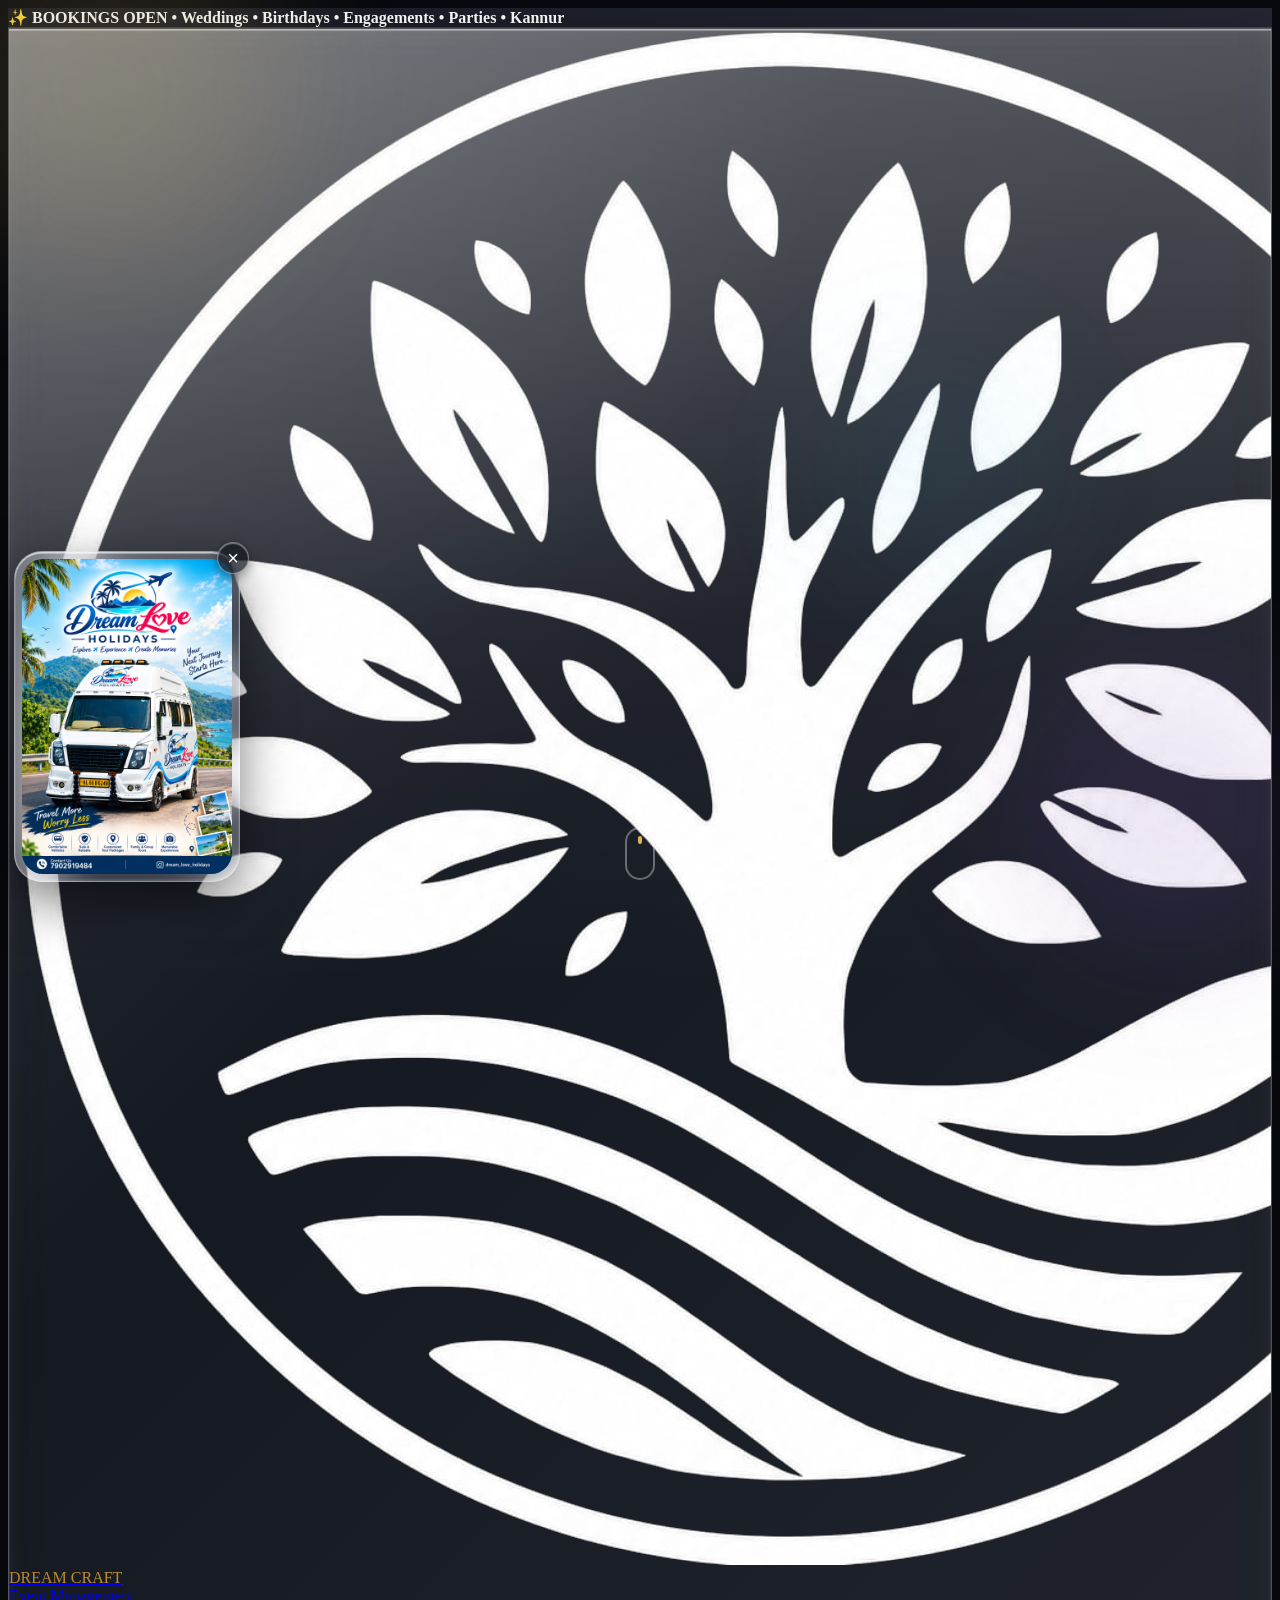
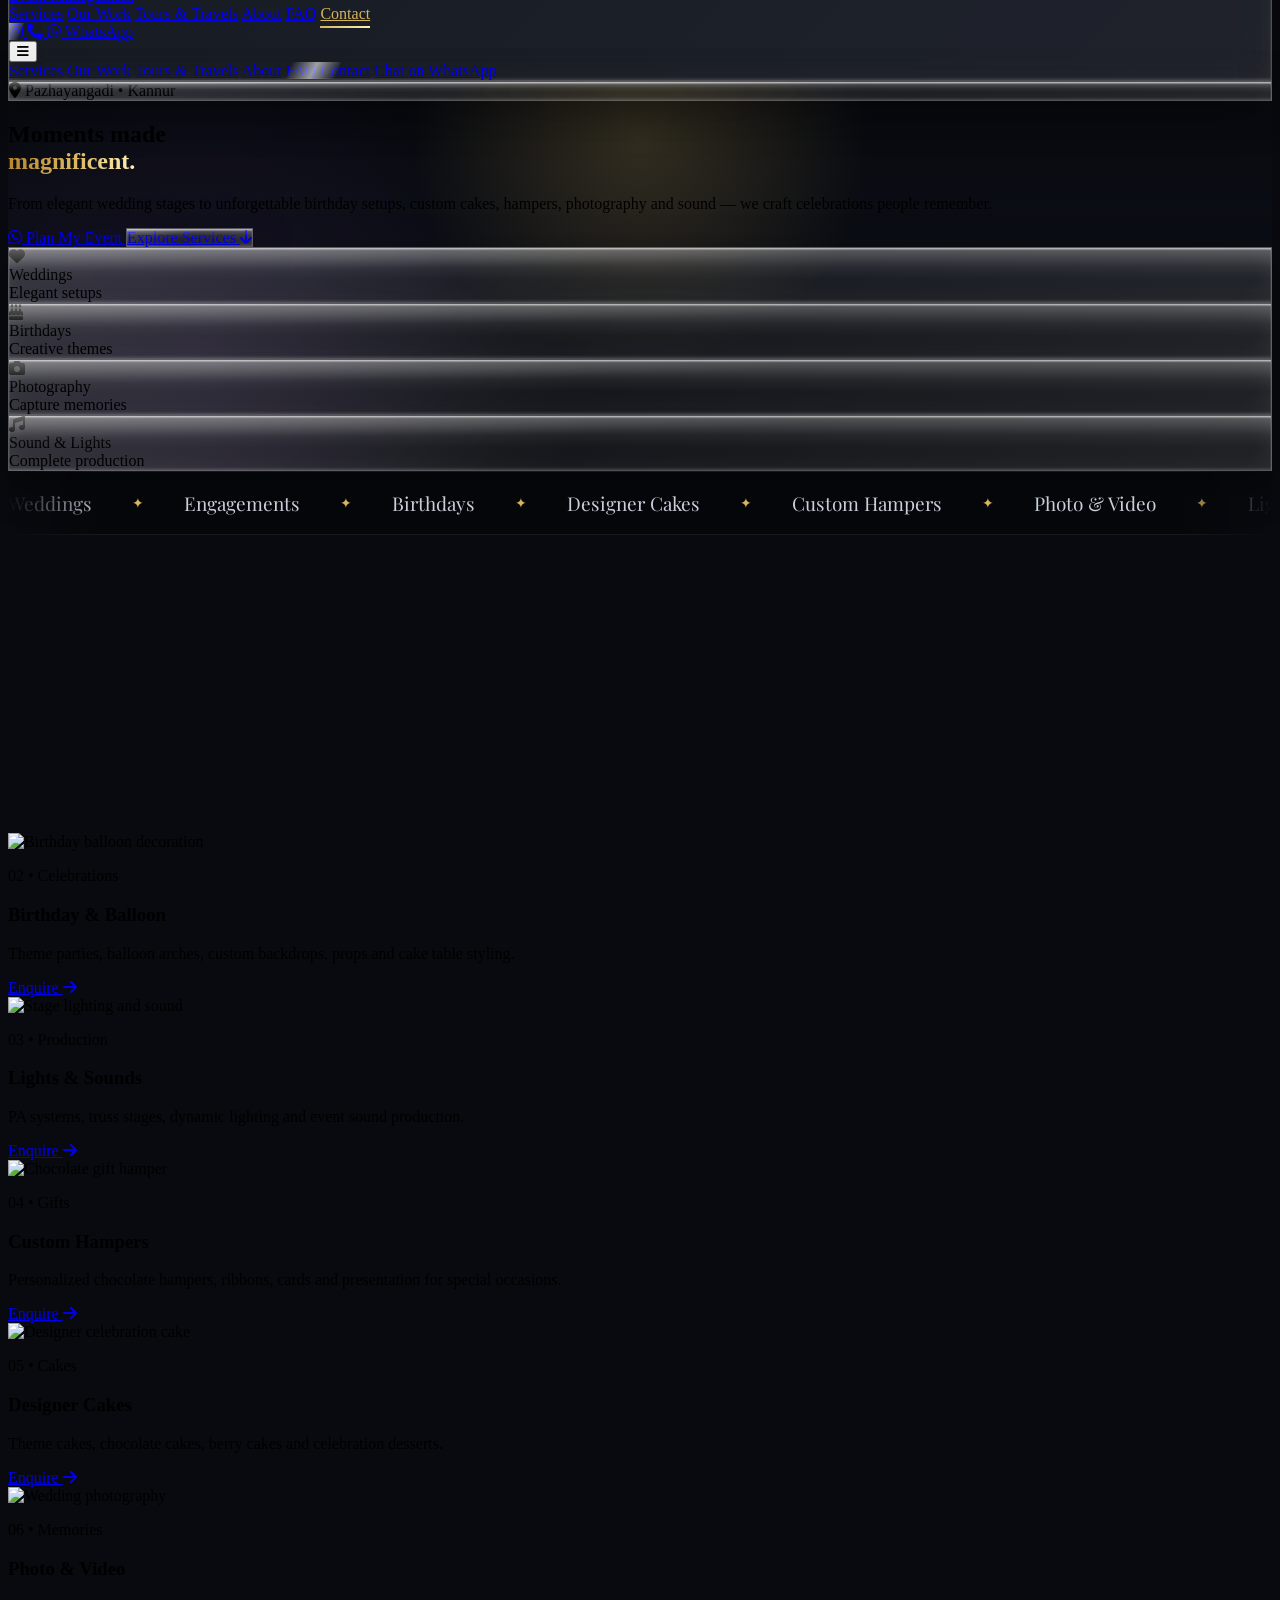
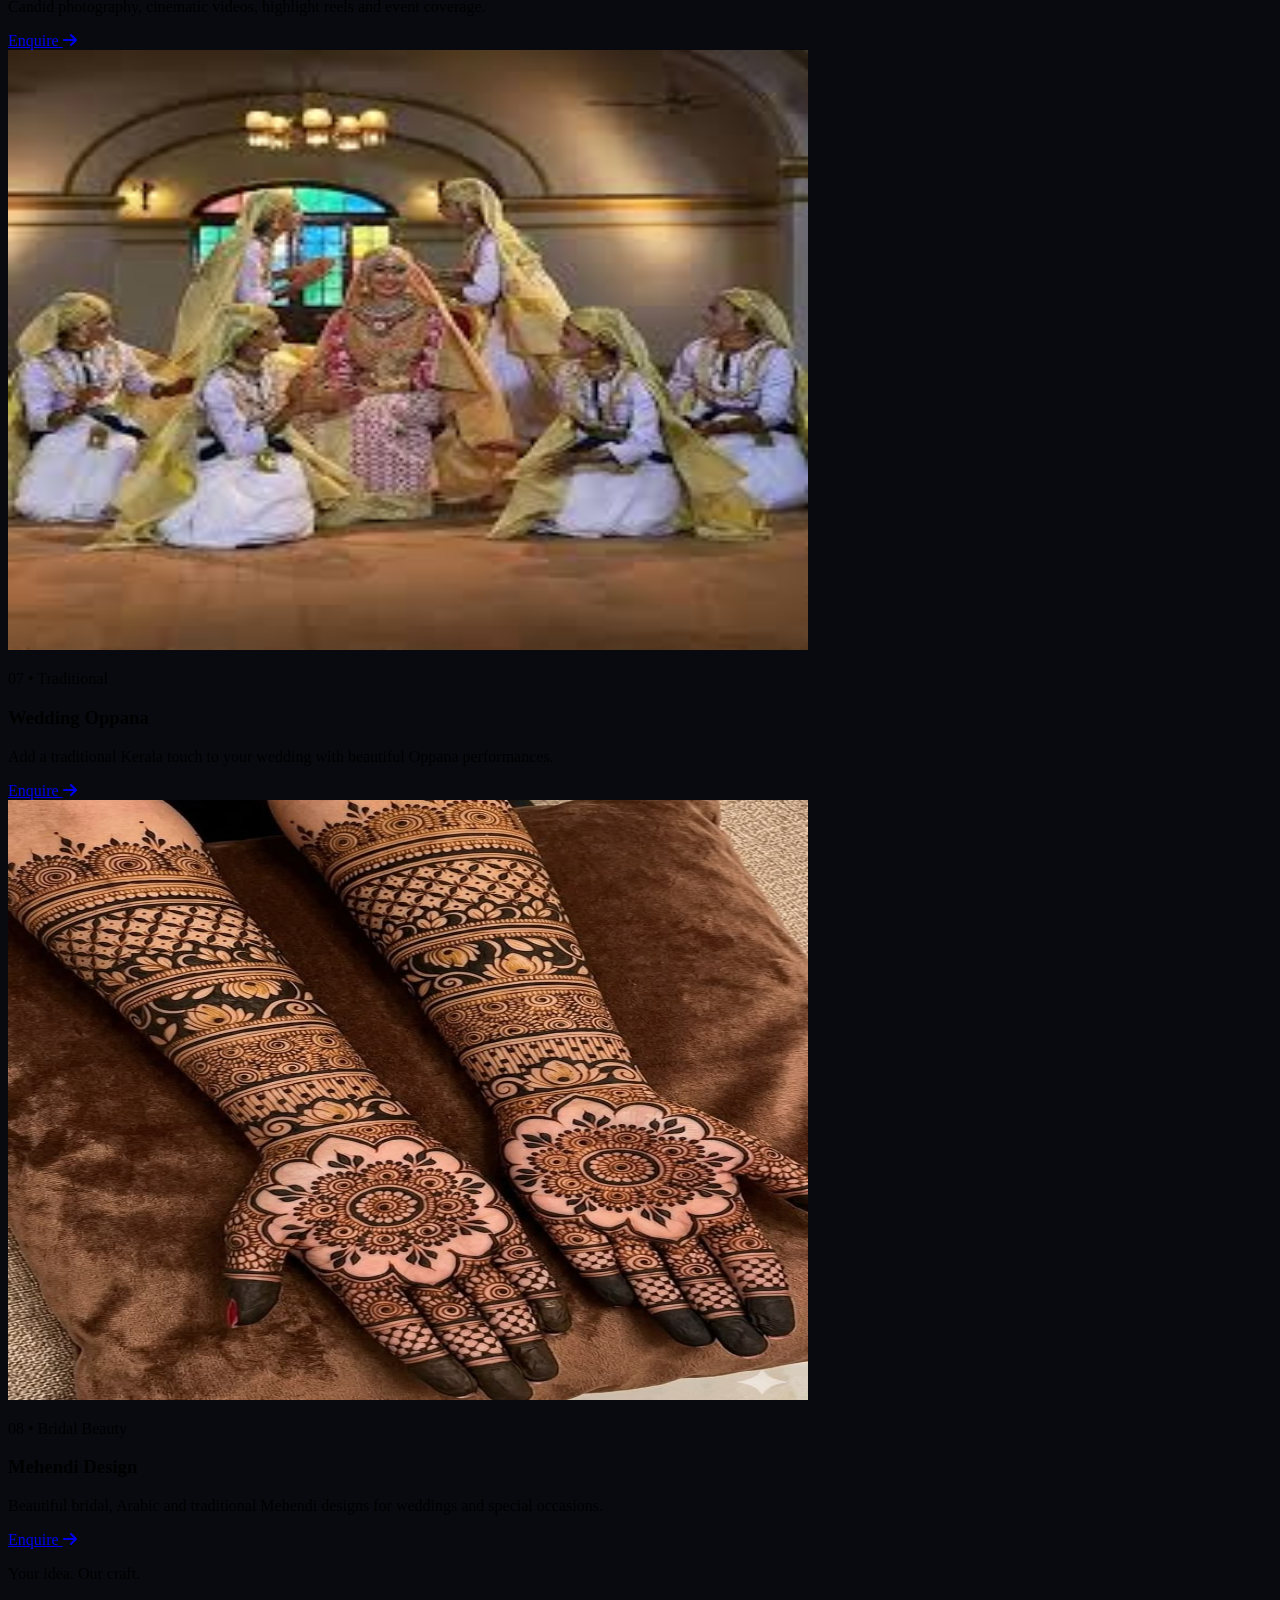
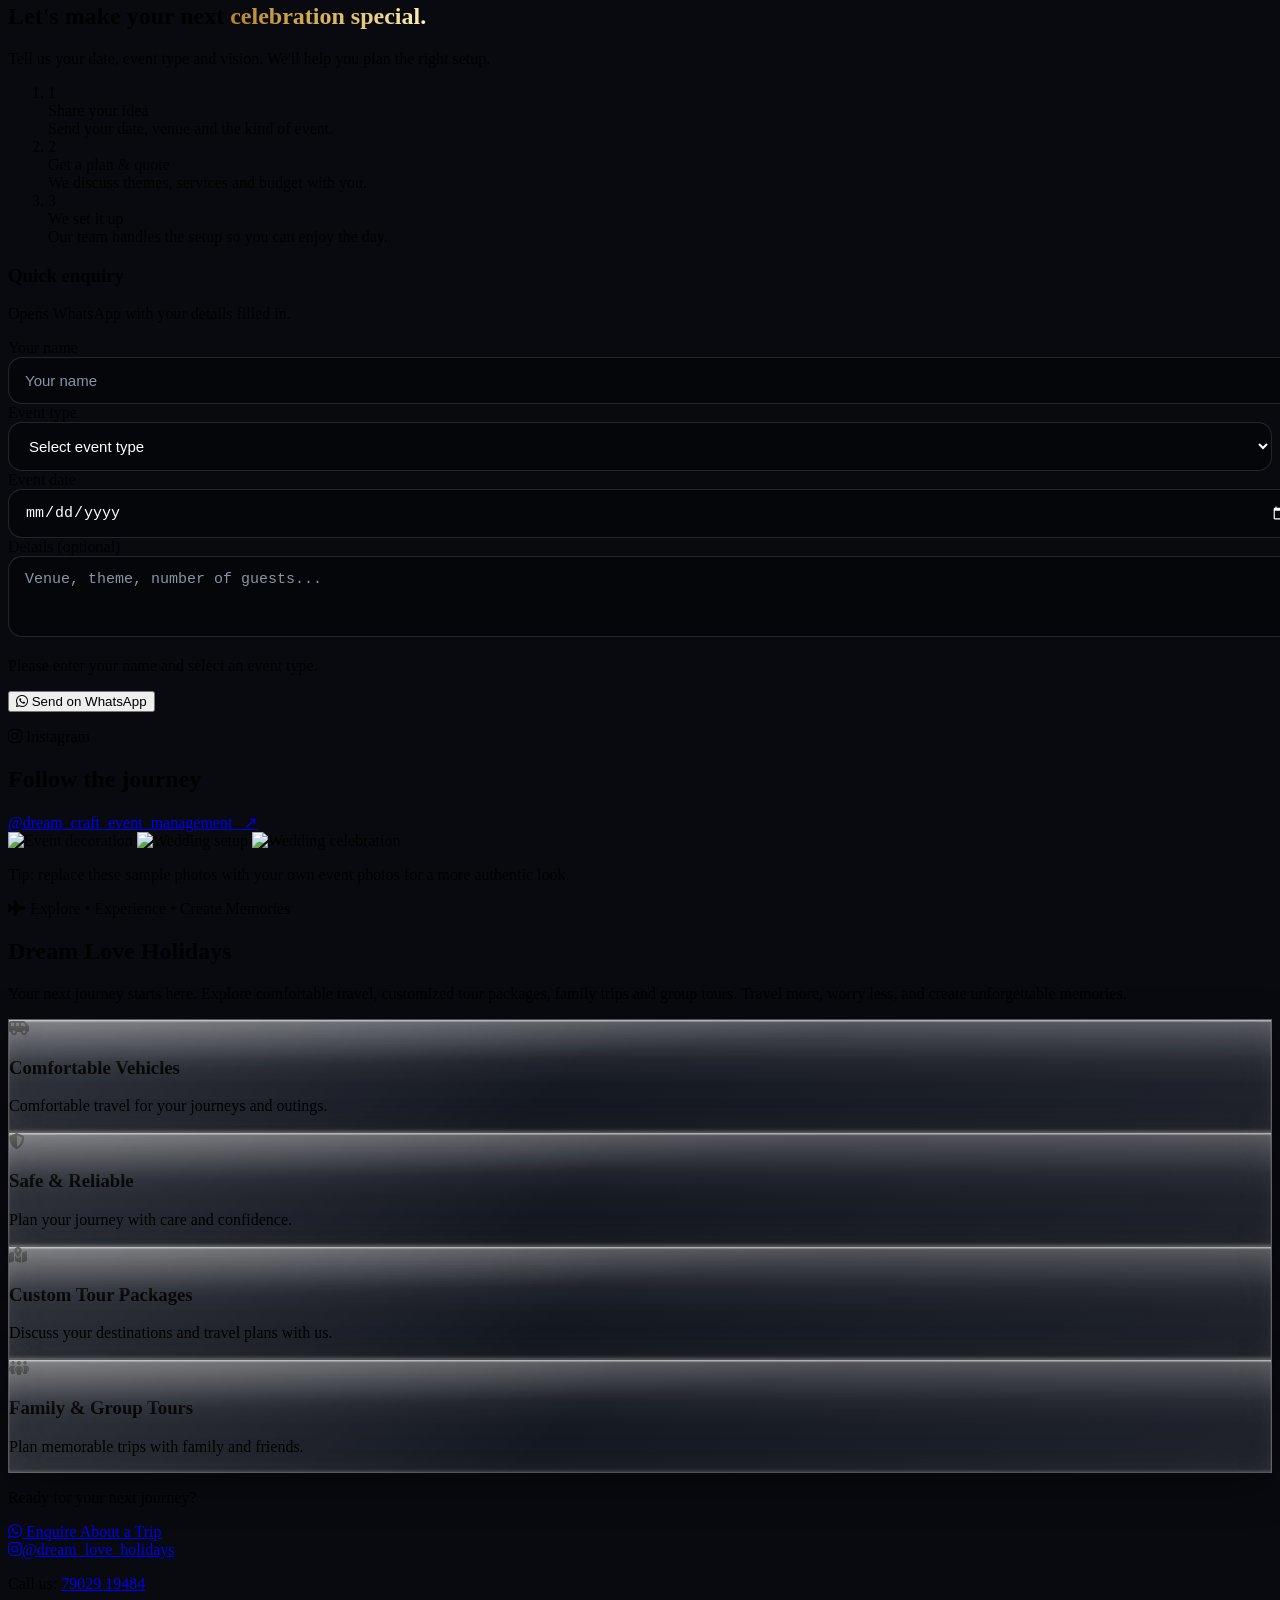
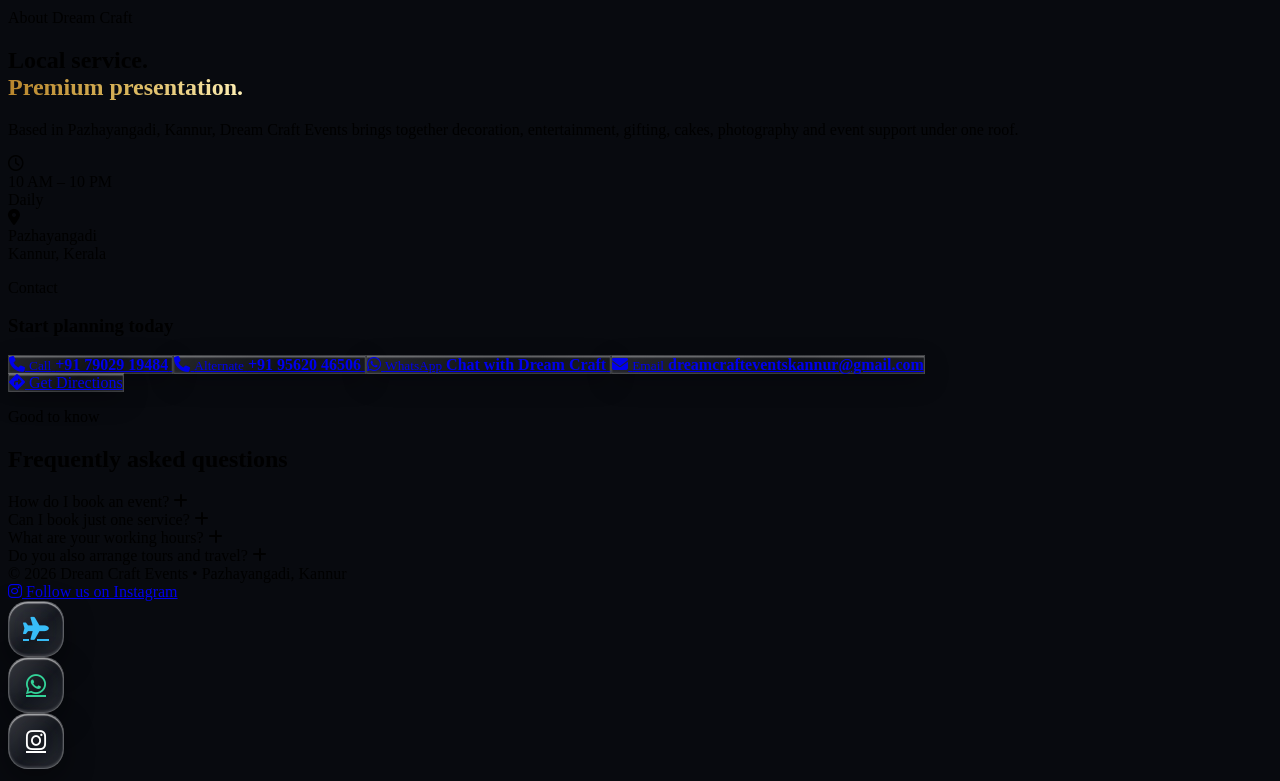
==== commit bba27679: "Update index.html" ====
--- a/index.html
+++ b/index.html
@@ -2,352 +2,1472 @@
 <html lang="en">
 <head>
 <meta charset="UTF-8">
-<meta name="viewport" content="width=device-width, initial-scale=1, viewport-fit=cover">
+<meta name="viewport" content="width=device-width, initial-scale=1.0">
+<title>Dream Craft Events | Celebrate Beautifully</title>
+<meta name="description" content="Dream Craft Events — premium wedding, birthday and celebration event services in Pazhayangadi, Kannur.">
 <meta name="theme-color" content="#080A0F">
-<meta name="description" content="Dream Craft Events — Weddings, birthdays and celebrations in Pazhayangadi, Kannur.">
-<title>Dream Craft Events | Celebrate Beautifully</title>
+
+<!-- Social sharing -->
+<meta property="og:type" content="website">
+<meta property="og:title" content="Dream Craft Events | Celebrate Beautifully">
+<meta property="og:description" content="Wedding stages, birthday setups, cakes, hampers, photography, sound and lights in Pazhayangadi, Kannur.">
+<meta property="og:image" content="logo.png">
+<meta name="twitter:card" content="summary">
 
 <link rel="icon" href="logo.png">
 <link rel="apple-touch-icon" href="logo.png">
+
+<!-- Local business info for Google -->
+<script type="application/ld+json">
+{
+  "@context": "https://schema.org",
+  "@type": "EventPlanner",
+  "name": "Dream Craft Events",
+  "description": "Wedding, birthday and celebration event management in Pazhayangadi, Kannur.",
+  "image": "logo.png",
+  "telephone": "+917902919484",
+  "email": "dreamcrafteventskannur@gmail.com",
+  "address": {
+    "@type": "PostalAddress",
+    "addressLocality": "Pazhayangadi, Kannur",
+    "addressRegion": "Kerala",
+    "addressCountry": "IN"
+  },
+  "openingHours": "Mo-Su 10:00-22:00",
+  "sameAs": [
+    "https://www.instagram.com/dream_craft_event_management_/"
+  ]
+}
+</script>
+
+<script>document.documentElement.classList.add('js');</script>
+<script src="https://cdn.tailwindcss.com"></script>
+
 <link rel="preconnect" href="https://fonts.googleapis.com">
 <link rel="preconnect" href="https://fonts.gstatic.com" crossorigin>
 <link href="https://fonts.googleapis.com/css2?family=DM+Sans:wght@400;500;600;700;800&family=Playfair+Display:wght@600;700&display=swap" rel="stylesheet">
 <link rel="stylesheet" href="https://cdnjs.cloudflare.com/ajax/libs/font-awesome/6.5.2/css/all.min.css">
-<script src="https://cdn.tailwindcss.com"></script>
+
+<script>
+tailwind.config = {
+  theme: {
+    extend: {
+      colors: {
+        ink: '#080A0F',
+        panel: '#10141D',
+        gold: '#D8B45A',
+        cream: '#F7F1E5'
+      },
+      fontFamily: {
+        sans: ['DM Sans', 'sans-serif'],
+        display: ['Playfair Display', 'serif']
+      }
+    }
+  }
+}
+</script>
 
 <style>
-:root{--gold:#D8B45A;--dark:#080A0F;--panel:#10141D;--ease:cubic-bezier(.22,1,.36,1)}
-*{box-sizing:border-box}
-html{scroll-behavior:smooth;scroll-padding-top:90px;-webkit-text-size-adjust:100%}
-body{margin:0;background:var(--dark);color:white;font-family:'DM Sans',sans-serif;overflow-x:hidden}
-img{max-width:100%;-webkit-user-drag:none}
-a,button{touch-action:manipulation;-webkit-tap-highlight-color:transparent}
-.font-display{font-family:'Playfair Display',serif}
-.gold-text{background:linear-gradient(90deg,#a77c2d,#f6df9c,#c49a43,#fff0b5,#a77c2d);background-size:250%;background-clip:text;-webkit-background-clip:text;color:transparent;animation:gold 6s linear infinite}
-@keyframes gold{to{background-position:250%}}
-.glass{background:linear-gradient(135deg,rgba(255,255,255,.16),rgba(255,255,255,.045));border:1px solid rgba(255,255,255,.2);-webkit-backdrop-filter:blur(22px) saturate(170%);backdrop-filter:blur(22px) saturate(170%);box-shadow:inset 0 1px rgba(255,255,255,.25),0 15px 45px #0005}
-.hero{min-height:88svh;background:radial-gradient(ellipse at 50% 10%,#d8b45a2a,transparent 42%),linear-gradient(160deg,#10121b,#080a0f 70%);position:relative;overflow:hidden}
-.orb{position:absolute;width:300px;height:300px;border-radius:50%;filter:blur(80px);opacity:.3;pointer-events:none;animation:orb 15s ease-in-out infinite alternate}
-.orb.one{background:#d8b45a;top:-100px;left:-100px}.orb.two{background:#6a3e9d;right:-100px;bottom:-100px;animation-delay:-6s}
-@keyframes orb{to{transform:translate(60px,-35px) scale(1.2)}}
-.marquee{overflow:hidden;white-space:nowrap;border-block:1px solid #ffffff15;padding:17px 0;color:#ddd}
-.marquee-track{display:flex;width:max-content;animation:marquee 35s linear infinite}
-.marquee span{padding:0 25px;font-family:'Playfair Display',serif;font-size:19px}
-.marquee b{color:var(--gold)}
-@keyframes marquee{to{transform:translateX(-50%)}}
-.reveal{opacity:0;transform:translateY(35px);filter:blur(5px);transition:opacity .8s var(--ease),transform .8s var(--ease),filter .8s}
-.reveal.show{opacity:1;transform:none;filter:none}
-.card{background:var(--panel);border:1px solid #ffffff16;border-radius:24px;overflow:hidden;transition:transform .4s var(--ease),border-color .4s,box-shadow .4s;position:relative}
-.card:hover{border-color:#d8b45a88;box-shadow:0 20px 50px #0008}
-.card img{width:100%;height:190px;object-fit:cover;transition:transform .8s var(--ease)}
-.card:hover img{transform:scale(1.09)}
-.card:after{content:"";position:absolute;top:-120%;left:-60%;height:340%;width:45%;transform:rotate(28deg);background:linear-gradient(90deg,transparent,#ffffff2b,transparent);transition:left .8s;pointer-events:none}
-.card:hover:after{left:130%}
-.gold-btn{display:inline-flex;align-items:center;justify-content:center;gap:9px;background:var(--gold);color:#080a0f;font-weight:800;padding:15px 25px;border-radius:50px;position:relative;overflow:hidden;transition:transform .3s,box-shadow .3s}
-.gold-btn:hover{transform:translateY(-4px);box-shadow:0 12px 35px #d8b45a44}
-.gold-btn:after{content:"";position:absolute;top:-50%;bottom:-50%;left:-60%;width:35%;transform:rotate(25deg);background:linear-gradient(90deg,transparent,#fff9,transparent);transition:left .7s}
-.gold-btn:hover:after{left:130%}
-.section-title{text-align:center;margin:0 auto 45px;max-width:700px}
-.section-title small{color:var(--gold);letter-spacing:4px;text-transform:uppercase;font-weight:700}
-.section-title h2{font:clamp(35px,6vw,55px) 'Playfair Display',serif;margin:12px 0}
-.field{width:100%;background:#080a0f;border:1px solid #ffffff25;border-radius:13px;padding:14px;color:white;font-size:16px}
-.field:focus{outline:2px solid var(--gold);border-color:var(--gold)}
-.field option{color:black}
-.social-float{position:fixed;right:calc(15px + env(safe-area-inset-right));bottom:calc(20px + env(safe-area-inset-bottom));z-index:100;display:flex;flex-direction:column;gap:12px}
-.social-float a{width:50px;height:50px;border-radius:18px;display:grid;place-items:center;font-size:21px;color:white;animation:float 4s ease-in-out infinite}
-.social-float a:nth-child(2){animation-delay:.5s}.social-float a:nth-child(3){animation-delay:1s}
-@keyframes float{50%{transform:translateY(-6px)}}
-.progress{height:3px;position:fixed;top:0;left:0;z-index:200;background:var(--gold);width:0}
-header{position:sticky;top:0;z-index:90;background:#080a0fbb;border-bottom:1px solid #ffffff16;-webkit-backdrop-filter:blur(20px);backdrop-filter:blur(20px);transition:background .3s}
-header.scrolled{background:#080a0fee;box-shadow:0 10px 35px #0008}
-nav a{transition:color .2s}nav a:hover{color:var(--gold)}
-#mobileMenu{background:#10141d}
-#mobileMenu a{padding:12px 0;border-bottom:1px solid #ffffff12}
-.poster{position:fixed;left:12px;bottom:calc(18px + env(safe-area-inset-bottom));width:155px;z-index:80;padding:6px;border-radius:18px;opacity:0;transform:translateY(30px);pointer-events:none;transition:.5s}
-.poster.show{opacity:1;transform:none;pointer-events:auto}
-.poster img{border-radius:13px;width:100%;display:block}
-#intro{position:fixed;inset:0;z-index:999;background:radial-gradient(circle,#252019,#080a0f 65%);display:grid;place-items:center;transition:opacity .9s,visibility .9s}
-#intro.done{opacity:0;visibility:hidden;pointer-events:none}
-.intro-inner{text-align:center;animation:introIn 1.2s var(--ease) both}
-.intro-inner img{width:115px;height:115px;object-fit:contain;filter:drop-shadow(0 0 25px #d8b45a88);animation:logoFloat 3s ease-in-out infinite}
-.intro-inner h2{font:28px 'Playfair Display',serif;letter-spacing:5px;margin:20px 0 8px}
-.intro-inner p{font-size:9px;letter-spacing:5px;color:#aaa}
-@keyframes introIn{from{opacity:0;transform:translateY(35px) scale(.9);filter:blur(8px)}to{opacity:1;transform:none;filter:none}}
-@keyframes logoFloat{50%{transform:translateY(-8px) rotate(2deg)}}
-.particle{position:absolute;width:3px;height:3px;background:#f6d98d;border-radius:50%;box-shadow:0 0 12px #d8b45a;animation:rise var(--time) linear infinite}
-@keyframes rise{from{transform:translateY(0);opacity:0}15%{opacity:1}to{transform:translateY(-100vh);opacity:0}}
-.hero-content>*{animation:heroIn .9s var(--ease) both}
-.hero-content>*:nth-child(1){animation-delay:.1s}.hero-content>*:nth-child(2){animation-delay:.25s}.hero-content>*:nth-child(3){animation-delay:.4s}.hero-content>*:nth-child(4){animation-delay:.55s}
-@keyframes heroIn{from{opacity:0;transform:translateY(30px);filter:blur(6px)}to{opacity:1;transform:none;filter:none}}
-@media(hover:hover) and (pointer:fine){.card:hover{transform:translateY(-8px) perspective(900px) rotateX(2deg)}}
-@media(max-width:640px){.hero{min-height:80svh}.card img{height:170px}.poster{width:125px}}
-@media(prefers-reduced-motion:reduce){*,*:before,*:after{animation:none!important;transition:none!important;scroll-behavior:auto!important}.reveal{opacity:1;transform:none;filter:none}#intro{display:none}}
+html { scroll-behavior: smooth; }
+section[id] { scroll-margin-top: 92px; }
+body { background: #080A0F; -webkit-font-smoothing: antialiased; }
+
+.hero-bg {
+  background:
+    radial-gradient(circle at 50% 15%, rgba(216,180,90,.20), transparent 32%),
+    radial-gradient(circle at 15% 70%, rgba(125,70,180,.12), transparent 28%),
+    linear-gradient(180deg, #080A0F 0%, #0B0E15 55%, #080A0F 100%);
+}
+
+/* ===== iOS-style Liquid Glass ===== */
+.glass {
+  background: linear-gradient(135deg, rgba(255,255,255,.17) 0%, rgba(255,255,255,.06) 45%, rgba(255,255,255,.10) 100%);
+  backdrop-filter: blur(22px) saturate(190%) brightness(1.08);
+  -webkit-backdrop-filter: blur(22px) saturate(190%) brightness(1.08);
+  border: 1px solid rgba(255,255,255,.24);
+  box-shadow:
+    inset 0 1.5px 1px rgba(255,255,255,.55),
+    inset 0 -1.5px 2px rgba(255,255,255,.14),
+    inset 0 0 24px rgba(255,255,255,.06),
+    0 12px 40px rgba(0,0,0,.38);
+  position: relative;
+  overflow: hidden;
+  transition: transform .55s cubic-bezier(.34,1.56,.64,1), box-shadow .3s ease, border-color .3s ease;
+}
+/* top specular highlight */
+.glass::before {
+  content: "";
+  position: absolute;
+  inset: 0;
+  border-radius: inherit;
+  background:
+    linear-gradient(180deg, rgba(255,255,255,.26) 0%, rgba(255,255,255,.05) 36%, transparent 58%),
+    radial-gradient(120% 80% at 0% 0%, rgba(255,255,255,.18), transparent 55%);
+  pointer-events: none;
+}
+/* light that follows the finger / cursor */
+.glass::after, .liquid-row::after, .glass-social::after {
+  content: "";
+  position: absolute;
+  inset: 0;
+  border-radius: inherit;
+  background: radial-gradient(circle 110px at var(--mx, 50%) var(--my, 0%), rgba(255,255,255,.30), transparent 70%);
+  opacity: 0;
+  transition: opacity .3s ease;
+  pointer-events: none;
+}
+.glass:hover::after, .liquid-row:hover::after, .glass-social:hover::after { opacity: 1; }
+a.glass:active, button.glass:active, .glass-social:active, .liquid-row:active { transform: scale(.95); }
+
+.gold-text {
+  background: linear-gradient(90deg, #D8B45A, #FFF0B5, #B8862D);
+  -webkit-background-clip: text;
+  background-clip: text;
+  color: transparent;
+}
+
+.card { transition: transform .35s ease, border-color .35s ease, box-shadow .35s ease; }
+.card:hover, .card:focus-within {
+  transform: translateY(-7px);
+  border-color: rgba(216,180,90,.55);
+  box-shadow: 0 20px 55px rgba(0,0,0,.35);
+}
+.service-img { transition: transform .5s ease; }
+.card:hover .service-img { transform: scale(1.07); }
+
+/* Reveal animation (content stays visible if JS is off) */
+.js .reveal { opacity: 0; transform: translateY(20px); transition: opacity .7s ease, transform .7s ease; }
+.js .reveal.show { opacity: 1; transform: none; }
+
+/* Floating buttons */
+.glass-social {
+  position: relative; overflow: hidden;
+  width: 54px; height: 54px;
+  display: flex; align-items: center; justify-content: center;
+  border-radius: 20px;
+  color: #fff; font-size: 23px;
+  background: linear-gradient(135deg, rgba(255,255,255,.20), rgba(255,255,255,.06) 55%, rgba(255,255,255,.12));
+  backdrop-filter: blur(22px) saturate(190%) brightness(1.1);
+  -webkit-backdrop-filter: blur(22px) saturate(190%) brightness(1.1);
+  border: 1px solid rgba(255,255,255,.26);
+  box-shadow:
+    inset 0 1.5px 1px rgba(255,255,255,.6),
+    inset 0 -1.5px 2px rgba(255,255,255,.14),
+    0 10px 30px rgba(0,0,0,.4);
+  transition: transform .55s cubic-bezier(.34,1.56,.64,1), border-color .3s ease;
+}
+.glass-social:hover { transform: scale(1.1) translateX(-3px); border-color: rgba(255,255,255,.5); }
+
+/* Contact rows: liquid glass */
+#contact a.liquid-row {
+  position: relative; overflow: hidden;
+  background: linear-gradient(135deg, rgba(255,255,255,.12), rgba(255,255,255,.035) 55%, rgba(255,255,255,.07));
+  backdrop-filter: blur(18px) saturate(180%);
+  -webkit-backdrop-filter: blur(18px) saturate(180%);
+  border: 1px solid rgba(255,255,255,.16);
+  box-shadow: inset 0 1.5px 1px rgba(255,255,255,.35), inset 0 -1px 2px rgba(255,255,255,.08), 0 8px 24px rgba(0,0,0,.28);
+  transition: transform .55s cubic-bezier(.34,1.56,.64,1), border-color .3s ease, box-shadow .3s ease;
+}
+#contact a.liquid-row:hover {
+  transform: translateY(-2px) scale(1.015);
+  border-color: rgba(216,180,90,.5);
+}
+
+/* Poster popup */
+.poster-pop {
+  position: fixed; left: 14px; bottom: 18px; z-index: 90;
+  width: 210px; max-width: calc(100vw - 96px);
+  padding: 7px; border-radius: 28px;
+  background: linear-gradient(135deg, rgba(255,255,255,.28), rgba(255,255,255,.08) 55%, rgba(255,255,255,.18));
+  backdrop-filter: blur(24px) saturate(200%) brightness(1.1);
+  -webkit-backdrop-filter: blur(24px) saturate(200%) brightness(1.1);
+  border: 1px solid rgba(255,255,255,.35);
+  box-shadow:
+    inset 0 1.5px 1px rgba(255,255,255,.7),
+    inset 0 -1.5px 2px rgba(255,255,255,.18),
+    0 18px 50px rgba(0,0,0,.5);
+  opacity: 0; transform: translateY(60px) scale(.82); pointer-events: none;
+  transition: opacity .5s ease, transform .8s cubic-bezier(.34,1.56,.64,1);
+}
+.poster-pop.show { opacity: 1; transform: none; pointer-events: auto; }
+.poster-pop.show.float { animation: posterFloat 5s ease-in-out 1s infinite; }
+@keyframes posterFloat { 0%,100% { transform: translateY(0); } 50% { transform: translateY(-6px); } }
+.poster-pop img { width: 100%; display: block; border-radius: 21px; }
+.poster-close {
+  position: absolute; top: -10px; right: -10px; width: 32px; height: 32px;
+  border-radius: 50%; border: 1px solid rgba(255,255,255,.4);
+  background: rgba(20,22,30,.7);
+  backdrop-filter: blur(14px); -webkit-backdrop-filter: blur(14px);
+  color: #fff; font-size: 20px; line-height: 1; cursor: pointer; z-index: 2;
+  box-shadow: inset 0 1px 1px rgba(255,255,255,.4), 0 4px 12px rgba(0,0,0,.4);
+  transition: transform .4s cubic-bezier(.34,1.56,.64,1);
+}
+.poster-close:active { transform: scale(.85); }
+.poster-fallback {
+  display: flex; flex-direction: column; align-items: center; gap: 8px;
+  padding: 26px 14px 20px; border-radius: 21px; text-align: center; color: #fff;
+  background: linear-gradient(160deg, rgba(56,189,248,.35), rgba(8,10,15,.55));
+}
+.poster-fallback[hidden] { display: none; }
+
+/* Redirect animation */
+.go-veil {
+  position: fixed; inset: 0; z-index: 300;
+  background: rgba(8,10,15,.35);
+  backdrop-filter: blur(8px); -webkit-backdrop-filter: blur(8px);
+  opacity: 0; pointer-events: none; transition: opacity .35s ease;
+}
+.go-veil.show { opacity: 1; pointer-events: auto; }
+.go-toast {
+  position: fixed; left: 50%; top: 50%; z-index: 301;
+  min-width: 220px; padding: 26px 30px 22px; border-radius: 32px;
+  display: flex; flex-direction: column; align-items: center; gap: 14px;
+  background: linear-gradient(135deg, rgba(255,255,255,.26), rgba(255,255,255,.08) 55%, rgba(255,255,255,.16));
+  backdrop-filter: blur(28px) saturate(200%) brightness(1.1);
+  -webkit-backdrop-filter: blur(28px) saturate(200%) brightness(1.1);
+  border: 1px solid rgba(255,255,255,.35);
+  box-shadow: inset 0 1.5px 1px rgba(255,255,255,.7), inset 0 -1.5px 2px rgba(255,255,255,.16), 0 24px 70px rgba(0,0,0,.55);
+  opacity: 0; pointer-events: none;
+  transform: translate(-50%, -46%) scale(.7);
+  transition: opacity .3s ease, transform .6s cubic-bezier(.34,1.56,.64,1);
+  color: #fff; font-weight: 700; text-align: center;
+}
+.go-toast.show { opacity: 1; transform: translate(-50%, -50%) scale(1); }
+.go-ring {
+  position: relative; width: 62px; height: 62px; border-radius: 50%;
+  display: flex; align-items: center; justify-content: center;
+  font-size: 26px; color: #D8B45A;
+  background: rgba(255,255,255,.1);
+  box-shadow: inset 0 1px 1px rgba(255,255,255,.5);
+}
+.go-ring::before {
+  content: ""; position: absolute; inset: -3px; border-radius: 50%;
+  border: 3px solid transparent; border-top-color: #D8B45A; border-right-color: rgba(216,180,90,.4);
+  animation: goSpin .9s linear infinite;
+}
+@keyframes goSpin { to { transform: rotate(360deg); } }
+.go-bar { width: 100%; height: 5px; border-radius: 99px; background: rgba(255,255,255,.15); overflow: hidden; }
+.go-bar i { display: block; height: 100%; width: 0; border-radius: 99px; background: linear-gradient(90deg, #D8B45A, #FFF0B5); }
+.go-toast.run .go-bar i { animation: goFill var(--go-ms, 1000ms) cubic-bezier(.4,0,.2,1) forwards; }
+@keyframes goFill { to { width: 100%; } }
+
+@media (prefers-reduced-motion: reduce) {
+  .poster-pop, .go-toast { transition-duration: .01s; }
+  .poster-pop.show.float, .go-ring::before { animation: none; }
+}
+
+/* Form fields */
+.field {
+  width: 100%;
+  background: rgba(0,0,0,.3);
+  border: 1px solid rgba(255,255,255,.12);
+  border-radius: 14px;
+  padding: 14px 16px;
+  color: #fff;
+  font-size: 15px;
+}
+.field::placeholder { color: #8b93a3; }
+.field option { color: #000; }
+
+/* Keyboard focus */
+a:focus-visible, button:focus-visible, input:focus-visible, select:focus-visible, textarea:focus-visible, summary:focus-visible {
+  outline: 2px solid #D8B45A;
+  outline-offset: 3px;
+}
+
+details > summary { list-style: none; cursor: pointer; }
+details > summary::-webkit-details-marker { display: none; }
+details[open] .faq-icon { transform: rotate(45deg); }
+.faq-icon { transition: transform .25s ease; }
+
+.skip-link {
+  position: absolute; left: -999px; top: 8px; z-index: 200;
+  background: #D8B45A; color: #000; padding: 10px 16px; border-radius: 10px; font-weight: 700;
+}
+.skip-link:focus { left: 8px; }
+
+@media (prefers-reduced-motion: reduce) {
+  html { scroll-behavior: auto; }
+  .js .reveal { opacity: 1; transform: none; transition: none; }
+  .card, .service-img, .glass-social { transition: none; }
+}
+/* ===================== PREMIUM MOTION LAYER ===================== */
+
+/* Intro loader */
+.preloader {
+  position: fixed; inset: 0; z-index: 1000;
+  background: #080A0F;
+  display: flex; flex-direction: column; align-items: center; justify-content: center; gap: 18px;
+  transition: opacity .7s ease, visibility .7s ease;
+  animation: preFallback .01s linear 3.8s forwards; /* safety: never gets stuck */
+}
+.preloader.hide { opacity: 0; visibility: hidden; }
+@keyframes preFallback { to { opacity: 0; visibility: hidden; } }
+.pre-logo { width: 92px; height: 92px; object-fit: contain; animation: prePulse 1.6s ease-in-out infinite; }
+@keyframes prePulse { 0%,100% { transform: scale(1); filter: drop-shadow(0 0 0 rgba(216,180,90,0)); } 50% { transform: scale(1.07); filter: drop-shadow(0 0 22px rgba(216,180,90,.55)); } }
+.pre-name { font-family: 'Playfair Display', serif; letter-spacing: .32em; font-size: 15px; }
+.pre-line { width: 150px; height: 2px; background: rgba(255,255,255,.12); border-radius: 9px; overflow: hidden; }
+.pre-line i { display: block; height: 100%; width: 0; background: linear-gradient(90deg,#D8B45A,#FFF0B5); animation: preFill 1.1s cubic-bezier(.4,0,.2,1) forwards; }
+@keyframes preFill { to { width: 100%; } }
+
+/* Scroll progress bar */
+.scroll-bar {
+  position: fixed; top: 0; left: 0; right: 0; height: 3px; z-index: 120;
+  background: linear-gradient(90deg,#B8862D,#D8B45A,#FFF0B5);
+  transform: scaleX(0); transform-origin: left; pointer-events: none;
+  box-shadow: 0 0 12px rgba(216,180,90,.6);
+}
+
+/* Cursor spotlight (desktop only) */
+.spot {
+  position: fixed; inset: 0; z-index: 40; pointer-events: none; opacity: 0; transition: opacity .5s ease;
+  background: radial-gradient(520px circle at var(--sx, 50%) var(--sy, 30%), rgba(216,180,90,.085), transparent 62%);
+}
+.spot.on { opacity: 1; }
+@media (hover: none) { .spot { display: none; } }
+
+/* Hero entrance */
+.js .rise { opacity: 0; }
+.js body.ready .rise {
+  animation: rise 1s cubic-bezier(.2,.8,.2,1) forwards;
+  animation-delay: calc(var(--d, 0) * 1ms);
+}
+@keyframes rise {
+  from { opacity: 0; transform: translateY(30px); filter: blur(10px); }
+  to   { opacity: 1; transform: none; filter: blur(0); }
+}
+
+/* Floating hero orbs */
+.orb { position: absolute; border-radius: 50%; filter: blur(70px); pointer-events: none; opacity: .5; animation: drift 16s ease-in-out infinite alternate; }
+.orb-1 { width: 340px; height: 340px; background: rgba(216,180,90,.30); top: -80px; left: -60px; }
+.orb-2 { width: 300px; height: 300px; background: rgba(125,70,180,.28); bottom: -60px; right: -40px; animation-duration: 20s; animation-delay: -6s; }
+.orb-3 { width: 220px; height: 220px; background: rgba(56,189,248,.16); top: 40%; right: 18%; animation-duration: 24s; animation-delay: -3s; }
+@keyframes drift { from { transform: translate(0,0) scale(1); } to { transform: translate(46px,-38px) scale(1.18); } }
+
+/* Scroll cue */
+.scroll-cue {
+  position: absolute; bottom: 20px; left: 50%; transform: translateX(-50%);
+  width: 26px; height: 42px; border: 2px solid rgba(255,255,255,.35); border-radius: 99px;
+  display: flex; justify-content: center; padding-top: 7px;
+}
+.scroll-cue span { width: 4px; height: 8px; border-radius: 9px; background: #D8B45A; animation: scrollDot 1.8s ease-in-out infinite; }
+@keyframes scrollDot { 0% { opacity: 0; transform: translateY(0); } 30% { opacity: 1; } 100% { opacity: 0; transform: translateY(14px); } }
+@media (max-width: 640px), (max-height: 700px) { .scroll-cue { display: none; } }
+
+/* Shimmering gold text */
+.gold-text {
+  background-image: linear-gradient(90deg,#B8862D,#D8B45A,#FFF0B5,#D8B45A,#B8862D);
+  background-size: 200% auto;
+  animation: goldShine 6s linear infinite;
+}
+@keyframes goldShine { to { background-position: 200% center; } }
+
+/* Services marquee */
+.marquee {
+  overflow: hidden; padding: 18px 0;
+  border-top: 1px solid rgba(255,255,255,.08); border-bottom: 1px solid rgba(255,255,255,.08);
+  background: rgba(0,0,0,.25);
+  -webkit-mask-image: linear-gradient(90deg, transparent, #000 8%, #000 92%, transparent);
+  mask-image: linear-gradient(90deg, transparent, #000 8%, #000 92%, transparent);
+}
+.marquee-track { display: flex; width: max-content; animation: marquee 40s linear infinite; }
+.marquee:hover .marquee-track { animation-play-state: paused; }
+.marquee-group { display: flex; align-items: center; gap: 2.5rem; padding-right: 2.5rem; font-family: 'Playfair Display', serif; font-size: 19px; color: #c9ced9; white-space: nowrap; }
+.marquee-group b { color: #D8B45A; font-weight: 400; font-size: 14px; }
+@keyframes marquee { to { transform: translateX(-50%); } }
+
+/* Header: compact on scroll + nav underline / active state */
+header > div:first-child { transition: height .35s ease; }
+header.scrolled > div:first-child { height: 66px; }
+header nav a { position: relative; padding: 6px 0; transition: color .3s ease; }
+header nav a::after {
+  content: ""; position: absolute; left: 0; bottom: 0; height: 2px; width: 100%;
+  background: linear-gradient(90deg,#D8B45A,#FFF0B5);
+  transform: scaleX(0); transform-origin: left; transition: transform .35s ease;
+}
+header nav a:hover::after, header nav a.active::after { transform: scaleX(1); }
+header nav a.active { color: #D8B45A; }
+
+/* Cards: working 3D hover (fixes lift being overridden after reveal) */
+.js .card.reveal.show { transition: transform .35s ease, border-color .35s ease, box-shadow .35s ease, opacity .7s ease; }
+.js .card.reveal.show:hover, .card:hover {
+  transform: perspective(900px) translateY(-8px) rotateX(var(--rx, 0deg)) rotateY(var(--ry, 0deg));
+}
+
+/* Gallery hover */
+#work img { transition: transform .6s cubic-bezier(.2,.8,.2,1), filter .6s ease; }
+#work img:hover { transform: scale(1.04) rotate(-.6deg); filter: brightness(1.1) saturate(1.1); }
+
+/* Button shine */
+.btn-shine { position: relative; overflow: hidden; }
+.btn-shine::after {
+  content: ""; position: absolute; top: 0; left: -70%; width: 40%; height: 100%;
+  background: linear-gradient(100deg, transparent, rgba(255,255,255,.6), transparent);
+  transform: skewX(-20deg); transition: left .8s ease; pointer-events: none;
+}
+.btn-shine:hover::after { left: 130%; }
+
+/* Back to top */
+.to-top { display: none; }
+.to-top.on { display: flex; animation: popIn .5s cubic-bezier(.34,1.56,.64,1); }
+@keyframes popIn { from { opacity: 0; transform: scale(.4); } to { opacity: 1; transform: none; } }
+
+/* FAQ open */
+details[open] > p { animation: fadeDown .4s ease; }
+@keyframes fadeDown { from { opacity: 0; transform: translateY(-8px); } to { opacity: 1; transform: none; } }
+
+@media (prefers-reduced-motion: reduce) {
+  .preloader { display: none; }
+  .js .rise { opacity: 1; animation: none !important; }
+  .orb, .marquee-track, .gold-text, .scroll-cue span { animation: none; }
+}
 </style>
 </head>
 
-<body>
-<div class="progress" id="progress"></div>
-
-<div id="intro">
- <div class="intro-inner">
-  <img src="logo.png" alt="Dream Craft Events">
-  <h2 class="gold-text">DREAM CRAFT</h2>
-  <p>EVENT MANAGEMENT • KANNUR</p>
- </div>
+<body class="text-white font-sans">
+<a href="#services" class="skip-link">Skip to content</a>
+
+
+<div id="scrollBar" class="scroll-bar" aria-hidden="true"></div>
+<div id="spot" class="spot" aria-hidden="true"></div>
+
+<!-- ROTATING TOP ANNOUNCEMENT BAR -->
+<div id="announcementBar"
+     class="text-center px-3 py-2 text-sm sm:text-base"
+     style="background:linear-gradient(120deg,#171923,#242632);border-bottom:1px solid rgba(212,175,90,.25);color:white;font-weight:600;">
+  <div id="announcementText" aria-live="polite" style="transition:opacity .3s ease;">
+    ✨ BOOKINGS OPEN • Weddings • Birthdays • Engagements • Parties • Kannur
+  </div>
 </div>
 
-<div class="text-center py-2 text-xs sm:text-sm tracking-wide" style="background:#171923;border-bottom:1px solid #d8b45a44">
- <span id="announcement">✨ BOOKINGS OPEN • WEDDINGS • BIRTHDAYS • CELEBRATIONS</span>
+<!-- NAVIGATION -->
+<header class="sticky top-0 z-50 glass">
+  <div class="max-w-7xl mx-auto px-5 h-20 flex items-center justify-between">
+
+    <a href="#" class="flex items-center gap-3" aria-label="Dream Craft Events home">
+      <div class="w-14 h-14 sm:w-16 sm:h-16 flex-shrink-0 flex items-center justify-center overflow-hidden">
+        <img src="logo.png" alt="Dream Craft Events Logo" class="w-full h-full object-contain p-1">
+      </div>
+      <div>
+        <div class="font-display text-xl tracking-wide gold-text">DREAM CRAFT</div>
+        <div class="text-[9px] tracking-[.28em] text-gray-400 uppercase">Event Management</div>
+      </div>
+    </a>
+
+    <!-- DESKTOP MENU -->
+    <nav class="hidden md:flex gap-7 text-sm text-gray-300" aria-label="Main">
+      <a class="hover:text-gold transition" href="#services">Services</a>
+      <a class="hover:text-gold transition" href="#work">Our Work</a>
+      <a class="hover:text-gold transition" href="#travels">Tours &amp; Travels</a>
+      <a class="hover:text-gold transition" href="#about">About</a>
+      <a class="hover:text-gold transition" href="#faq">FAQ</a>
+      <a class="hover:text-gold transition" href="#contact">Contact</a>
+    </nav>
+
+    <!-- DESKTOP BUTTONS -->
+    <div class="hidden sm:flex items-center gap-2">
+      <a aria-label="Instagram" target="_blank" rel="noopener"
+         href="https://www.instagram.com/dream_craft_event_management_/"
+         class="w-10 h-10 rounded-full border border-white/10 flex items-center justify-center hover:text-pink-400 transition">
+        <i class="fa-brands fa-instagram"></i>
+      </a>
+      <a aria-label="Call us" href="tel:+917902919484"
+         class="w-10 h-10 rounded-full border border-white/10 flex items-center justify-center hover:text-gold transition">
+        <i class="fa-solid fa-phone"></i>
+      </a>
+      <a target="_blank" rel="noopener"
+         href="https://wa.me/917902919484?text=Hi%20Dream%20Craft%20Events,%20I%20would%20like%20to%20book%20an%20event."
+         class="ml-1 px-5 py-2.5 rounded-full bg-gold text-black font-bold text-sm hover:bg-[#e6c878] transition">
+        <i class="fa-brands fa-whatsapp mr-1"></i> WhatsApp
+      </a>
+    </div>
+
+    <!-- MOBILE MENU BUTTON -->
+    <button id="menuBtn" class="md:hidden text-xl p-3" aria-label="Open menu" aria-expanded="false" aria-controls="mobileMenu">
+      <i class="fa-solid fa-bars"></i>
+    </button>
+  </div>
+
+  <!-- MOBILE MENU -->
+  <div id="mobileMenu" class="hidden md:hidden border-t border-white/10 bg-panel px-5 py-5">
+    <div class="flex flex-col gap-1 text-gray-200">
+      <a class="py-3" href="#services">Services</a>
+      <a class="py-3" href="#work">Our Work</a>
+      <a class="py-3" href="#travels">Tours &amp; Travels</a>
+      <a class="py-3" href="#about">About</a>
+      <a class="py-3" href="#faq">FAQ</a>
+      <a class="py-3" href="#contact">Contact</a>
+      <a target="_blank" rel="noopener" href="https://wa.me/917902919484"
+         class="text-center bg-gold text-black rounded-xl py-3 font-bold mt-3">
+        Chat on WhatsApp
+      </a>
+    </div>
+  </div>
+</header>
+
+<main>
+
+<!-- HERO -->
+<section class="hero-bg min-h-[calc(100svh-120px)] flex items-center relative overflow-hidden">
+  <div class="absolute inset-0 opacity-20"
+       style="background-image:radial-gradient(#D8B45A 1px,transparent 1px);background-size:34px 34px;"></div>
+
+  <!-- floating light orbs + scroll cue -->
+  <div class="orb orb-1" aria-hidden="true"></div>
+  <div class="orb orb-2" aria-hidden="true"></div>
+  <div class="orb orb-3" aria-hidden="true"></div>
+  <a href="#services" class="scroll-cue" aria-label="Scroll down"><span></span></a>
+
+  <div class="relative max-w-6xl mx-auto px-5 py-20 sm:py-24 text-center">
+
+    <div class="rise glass inline-flex items-center gap-2 rounded-full px-5 py-3 text-xs font-semibold tracking-widest uppercase text-gold mb-7" style="--d:0">
+      <i class="fa-solid fa-location-dot"></i>
+      Pazhayangadi • Kannur
+    </div>
+
+    <h1 class="rise font-display text-5xl sm:text-7xl lg:text-8xl leading-[1.05] mb-7" style="--d:150">
+      Moments made<br>
+      <span class="gold-text italic">magnificent.</span>
+    </h1>
+
+    <p class="rise max-w-2xl mx-auto text-gray-300 text-base sm:text-lg leading-8 mb-9" style="--d:300">
+      From elegant wedding stages to unforgettable birthday setups,
+      custom cakes, hampers, photography and sound —
+      we craft celebrations people remember.
+    </p>
+
+    <div class="rise flex flex-col sm:flex-row justify-center gap-3" style="--d:450">
+      <a target="_blank" rel="noopener"
+         href="https://wa.me/917902919484?text=Hi%20Dream%20Craft%20Events,%20I%20want%20to%20plan%20an%20event."
+         class="px-8 py-4 rounded-full bg-gold text-black font-extrabold hover:bg-[#e6c878] hover:scale-[1.03] transition">
+        <i class="fa-brands fa-whatsapp mr-2"></i> Plan My Event
+      </a>
+      <a href="#services"
+         class="glass px-8 py-4 rounded-full text-white font-semibold hover:scale-[1.03] transition">
+        Explore Services <i class="fa-solid fa-arrow-down ml-2"></i>
+      </a>
+    </div>
+
+    <!-- QUICK SERVICES -->
+    <div class="rise max-w-4xl mx-auto mt-16 grid grid-cols-2 md:grid-cols-4 gap-3" style="--d:600">
+      <div class="glass rounded-3xl p-5">
+        <div class="text-gold text-2xl mb-1"><i class="fa-solid fa-heart"></i></div>
+        <div class="font-bold">Weddings</div>
+        <div class="text-xs text-gray-400 mt-1">Elegant setups</div>
+      </div>
+      <div class="glass rounded-3xl p-5">
+        <div class="text-gold text-2xl mb-1"><i class="fa-solid fa-cake-candles"></i></div>
+        <div class="font-bold">Birthdays</div>
+        <div class="text-xs text-gray-400 mt-1">Creative themes</div>
+      </div>
+      <div class="glass rounded-3xl p-5">
+        <div class="text-gold text-2xl mb-1"><i class="fa-solid fa-camera"></i></div>
+        <div class="font-bold">Photography</div>
+        <div class="text-xs text-gray-400 mt-1">Capture memories</div>
+      </div>
+      <div class="glass rounded-3xl p-5">
+        <div class="text-gold text-2xl mb-1"><i class="fa-solid fa-music"></i></div>
+        <div class="font-bold">Sound &amp; Lights</div>
+        <div class="text-xs text-gray-400 mt-1">Complete production</div>
+      </div>
+    </div>
+  </div>
+</section>
+
+<!-- SERVICES TICKER -->
+<div class="marquee" aria-hidden="true">
+  <div class="marquee-track">
+    <div class="marquee-group">
+      <span>Weddings</span><b>✦</b><span>Engagements</span><b>✦</b><span>Birthdays</span><b>✦</b><span>Designer Cakes</span><b>✦</b><span>Custom Hampers</span><b>✦</b><span>Photo &amp; Video</span><b>✦</b><span>Lights &amp; Sounds</span><b>✦</b><span>Wedding Oppana</span><b>✦</b><span>Mehendi</span><b>✦</b><span>Tours &amp; Travels</span><b>✦</b>
+    </div>
+    <div class="marquee-group">
+      <span>Weddings</span><b>✦</b><span>Engagements</span><b>✦</b><span>Birthdays</span><b>✦</b><span>Designer Cakes</span><b>✦</b><span>Custom Hampers</span><b>✦</b><span>Photo &amp; Video</span><b>✦</b><span>Lights &amp; Sounds</span><b>✦</b><span>Wedding Oppana</span><b>✦</b><span>Mehendi</span><b>✦</b><span>Tours &amp; Travels</span><b>✦</b>
+    </div>
+  </div>
 </div>
 
-<header id="header">
- <div class="max-w-7xl mx-auto px-5 h-20 flex items-center justify-between">
-  <a href="#" class="flex items-center gap-3">
-   <img src="logo.png" alt="Dream Craft Events" class="w-14 h-14 object-contain">
-   <span><b class="font-display text-xl gold-text">DREAM CRAFT</b><small class="block text-gray-400 text-[9px] tracking-[4px]">EVENTS • KANNUR</small></span>
+<!-- SERVICES -->
+<section id="services" class="py-20 sm:py-24 bg-[#0B0E15]">
+  <div class="max-w-7xl mx-auto px-5">
+
+    <div class="max-w-2xl mb-14 reveal">
+      <p class="text-gold uppercase tracking-[.25em] text-xs font-bold">What we create</p>
+      <h2 class="font-display text-4xl sm:text-5xl mt-3">
+        One team. <span class="gold-text">Every detail.</span>
+      </h2>
+      <p class="text-gray-300 mt-4 leading-7">
+        Choose a single service or let us coordinate the complete celebration.
+      </p>
+    </div>
+
+    <div class="grid sm:grid-cols-2 lg:grid-cols-4 gap-6">
+
+      <!-- 1 -->
+      <article class="card reveal border border-white/10 rounded-3xl overflow-hidden bg-panel flex flex-col">
+        <div class="h-48 overflow-hidden">
+          <img class="service-img w-full h-full object-cover"
+               src="https://images.unsplash.com/photo-1519741497674-611481863552?auto=format&fit=crop&w=800&q=80"
+               alt="Wedding stage decoration" loading="lazy" width="800" height="600">
+        </div>
+        <div class="p-6 flex flex-col flex-1">
+          <p class="text-gold text-xs uppercase tracking-widest font-bold">01 • Decor</p>
+          <h3 class="font-display text-2xl mt-2">Wedding &amp; Engagement</h3>
+          <p class="text-gray-300 text-sm leading-6 mt-2 flex-1">
+            Stage styling, floral backdrops, entrance concepts, seating and venue decor.
+          </p>
+          <a target="_blank" rel="noopener"
+             href="https://wa.me/917902919484?text=Hi%20Dream%20Craft%20Events,%20I%20want%20to%20enquire%20about%20Wedding%20%26%20Engagement%20decor."
+             class="mt-4 text-sm font-bold text-gold hover:underline">
+            Enquire <i class="fa-solid fa-arrow-right ml-1 text-xs"></i>
+          </a>
+        </div>
+      </article>
+
+      <!-- 2 -->
+      <article class="card reveal border border-white/10 rounded-3xl overflow-hidden bg-panel flex flex-col">
+        <div class="h-48 overflow-hidden">
+          <img class="service-img w-full h-full object-cover"
+               src="https://images.unsplash.com/photo-1530103862676-de8c9debad1d?auto=format&fit=crop&w=800&q=80"
+               alt="Birthday balloon decoration" loading="lazy" width="800" height="600">
+        </div>
+        <div class="p-6 flex flex-col flex-1">
+          <p class="text-gold text-xs uppercase tracking-widest font-bold">02 • Celebrations</p>
+          <h3 class="font-display text-2xl mt-2">Birthday &amp; Balloon</h3>
+          <p class="text-gray-300 text-sm leading-6 mt-2 flex-1">
+            Theme parties, balloon arches, custom backdrops, props and cake table styling.
+          </p>
+          <a target="_blank" rel="noopener"
+             href="https://wa.me/917902919484?text=Hi%20Dream%20Craft%20Events,%20I%20want%20to%20enquire%20about%20Birthday%20%26%20Balloon%20decor."
+             class="mt-4 text-sm font-bold text-gold hover:underline">
+            Enquire <i class="fa-solid fa-arrow-right ml-1 text-xs"></i>
+          </a>
+        </div>
+      </article>
+
+      <!-- 3 -->
+      <article class="card reveal border border-white/10 rounded-3xl overflow-hidden bg-panel flex flex-col">
+        <div class="h-48 overflow-hidden">
+          <img class="service-img w-full h-full object-cover"
+               src="https://images.unsplash.com/photo-1470229722913-7c0e2dbbafd3?auto=format&fit=crop&w=800&q=80"
+               alt="Stage lighting and sound" loading="lazy" width="800" height="600">
+        </div>
+        <div class="p-6 flex flex-col flex-1">
+          <p class="text-gold text-xs uppercase tracking-widest font-bold">03 • Production</p>
+          <h3 class="font-display text-2xl mt-2">Lights &amp; Sounds</h3>
+          <p class="text-gray-300 text-sm leading-6 mt-2 flex-1">
+            PA systems, truss stages, dynamic lighting and event sound production.
+          </p>
+          <a target="_blank" rel="noopener"
+             href="https://wa.me/917902919484?text=Hi%20Dream%20Craft%20Events,%20I%20want%20to%20enquire%20about%20Lights%20%26%20Sounds."
+             class="mt-4 text-sm font-bold text-gold hover:underline">
+            Enquire <i class="fa-solid fa-arrow-right ml-1 text-xs"></i>
+          </a>
+        </div>
+      </article>
+
+      <!-- 4 -->
+      <article class="card reveal border border-white/10 rounded-3xl overflow-hidden bg-panel flex flex-col">
+        <div class="h-48 overflow-hidden">
+          <img class="service-img w-full h-full object-cover"
+               src="https://images.unsplash.com/photo-1549007994-cb92caebd54b?auto=format&fit=crop&w=800&q=80"
+               alt="Chocolate gift hamper" loading="lazy" width="800" height="600">
+        </div>
+        <div class="p-6 flex flex-col flex-1">
+          <p class="text-gold text-xs uppercase tracking-widest font-bold">04 • Gifts</p>
+          <h3 class="font-display text-2xl mt-2">Custom Hampers</h3>
+          <p class="text-gray-300 text-sm leading-6 mt-2 flex-1">
+            Personalized chocolate hampers, ribbons, cards and presentation for special occasions.
+          </p>
+          <a target="_blank" rel="noopener"
+             href="https://wa.me/917902919484?text=Hi%20Dream%20Craft%20Events,%20I%20want%20to%20enquire%20about%20Custom%20Hampers."
+             class="mt-4 text-sm font-bold text-gold hover:underline">
+            Enquire <i class="fa-solid fa-arrow-right ml-1 text-xs"></i>
+          </a>
+        </div>
+      </article>
+
+      <!-- 5 -->
+      <article class="card reveal border border-white/10 rounded-3xl overflow-hidden bg-panel flex flex-col">
+        <div class="h-48 overflow-hidden">
+          <img class="service-img w-full h-full object-cover"
+               src="https://images.unsplash.com/photo-1578985545062-69928b1d9587?auto=format&fit=crop&w=800&q=80"
+               alt="Designer celebration cake" loading="lazy" width="800" height="600">
+        </div>
+        <div class="p-6 flex flex-col flex-1">
+          <p class="text-gold text-xs uppercase tracking-widest font-bold">05 • Cakes</p>
+          <h3 class="font-display text-2xl mt-2">Designer Cakes</h3>
+          <p class="text-gray-300 text-sm leading-6 mt-2 flex-1">
+            Theme cakes, chocolate cakes, berry cakes and celebration desserts.
+          </p>
+          <a target="_blank" rel="noopener"
+             href="https://wa.me/917902919484?text=Hi%20Dream%20Craft%20Events,%20I%20want%20to%20enquire%20about%20Designer%20Cakes."
+             class="mt-4 text-sm font-bold text-gold hover:underline">
+            Enquire <i class="fa-solid fa-arrow-right ml-1 text-xs"></i>
+          </a>
+        </div>
+      </article>
+
+      <!-- 6 -->
+      <article class="card reveal border border-white/10 rounded-3xl overflow-hidden bg-panel flex flex-col">
+        <div class="h-48 overflow-hidden">
+          <img class="service-img w-full h-full object-cover"
+               src="https://images.unsplash.com/photo-1519225421980-715cb0215aed?auto=format&fit=crop&w=800&q=80"
+               alt="Wedding photography" loading="lazy" width="800" height="600">
+        </div>
+        <div class="p-6 flex flex-col flex-1">
+          <p class="text-gold text-xs uppercase tracking-widest font-bold">06 • Memories</p>
+          <h3 class="font-display text-2xl mt-2">Photo &amp; Video</h3>
+          <p class="text-gray-300 text-sm leading-6 mt-2 flex-1">
+            Candid photography, cinematic videos, highlight reels and event coverage.
+          </p>
+          <a target="_blank" rel="noopener"
+             href="https://wa.me/917902919484?text=Hi%20Dream%20Craft%20Events,%20I%20want%20to%20enquire%20about%20Photo%20%26%20Video."
+             class="mt-4 text-sm font-bold text-gold hover:underline">
+            Enquire <i class="fa-solid fa-arrow-right ml-1 text-xs"></i>
+          </a>
+        </div>
+      </article>
+
+      <!-- 7 - OPPANA (file name has a space, so it is URL-encoded) -->
+      <article class="card reveal border border-white/10 rounded-3xl overflow-hidden bg-panel flex flex-col">
+        <div class="h-48 overflow-hidden">
+          <img class="service-img w-full h-full object-cover"
+               src="Oppana%20image.jpg"
+               alt="Wedding Oppana" loading="lazy" width="800" height="600">
+        </div>
+        <div class="p-6 flex flex-col flex-1">
+          <p class="text-gold text-xs uppercase tracking-widest font-bold">07 • Traditional</p>
+          <h3 class="font-display text-2xl mt-2">Wedding Oppana</h3>
+          <p class="text-gray-300 text-sm leading-6 mt-2 flex-1">
+            Add a traditional Kerala touch to your wedding with beautiful Oppana performances.
+          </p>
+          <a target="_blank" rel="noopener"
+             href="https://wa.me/917902919484?text=Hi%20Dream%20Craft%20Events,%20I%20want%20to%20enquire%20about%20Wedding%20Oppana."
+             class="mt-4 text-sm font-bold text-gold hover:underline">
+            Enquire <i class="fa-solid fa-arrow-right ml-1 text-xs"></i>
+          </a>
+        </div>
+      </article>
+
+      <!-- 8 - MEHENDI -->
+      <article class="card reveal border border-white/10 rounded-3xl overflow-hidden bg-panel flex flex-col">
+        <div class="h-48 overflow-hidden">
+          <img class="service-img w-full h-full object-cover"
+               src="mehandi.jpg"
+               alt="Mehendi Design" loading="lazy" width="800" height="600">
+        </div>
+        <div class="p-6 flex flex-col flex-1">
+          <p class="text-gold text-xs uppercase tracking-widest font-bold">08 • Bridal Beauty</p>
+          <h3 class="font-display text-2xl mt-2">Mehendi Design</h3>
+          <p class="text-gray-300 text-sm leading-6 mt-2 flex-1">
+            Beautiful bridal, Arabic and traditional Mehendi designs for weddings and special occasions.
+          </p>
+          <a target="_blank" rel="noopener"
+             href="https://wa.me/917902919484?text=Hi%20Dream%20Craft%20Events,%20I%20want%20to%20enquire%20about%20Mehendi%20Design."
+             class="mt-4 text-sm font-bold text-gold hover:underline">
+            Enquire <i class="fa-solid fa-arrow-right ml-1 text-xs"></i>
+          </a>
+        </div>
+      </article>
+
+    </div>
+  </div>
+</section>
+
+<!-- HOW IT WORKS + ENQUIRY FORM -->
+<section id="enquiry" class="py-20 px-5">
+  <div class="max-w-6xl mx-auto rounded-[2rem] overflow-hidden relative border border-gold/20 bg-gradient-to-br from-[#18150F] via-panel to-[#0E1118] p-7 sm:p-14">
+
+    <div class="absolute -top-32 left-1/2 -translate-x-1/2 w-80 h-80 bg-gold/15 blur-[90px] rounded-full pointer-events-none"></div>
+
+    <div class="relative grid lg:grid-cols-2 gap-12 items-start">
+
+      <!-- Left -->
+      <div class="reveal">
+        <p class="text-gold text-xs uppercase tracking-[.3em] font-bold">Your idea. Our craft.</p>
+
+        <h2 class="font-display text-4xl sm:text-5xl mt-4 leading-tight">
+          Let's make your next
+          <span class="gold-text italic">celebration special.</span>
+        </h2>
+
+        <p class="text-gray-300 mt-5 leading-7">
+          Tell us your date, event type and vision. We'll help you plan the right setup.
+        </p>
+
+        <ol class="mt-8 space-y-5">
+          <li class="flex gap-4">
+            <span class="w-10 h-10 rounded-full bg-gold/15 text-gold font-bold flex items-center justify-center flex-shrink-0">1</span>
+            <div>
+              <div class="font-bold">Share your idea</div>
+              <div class="text-sm text-gray-400 mt-1">Send your date, venue and the kind of event.</div>
+            </div>
+          </li>
+          <li class="flex gap-4">
+            <span class="w-10 h-10 rounded-full bg-gold/15 text-gold font-bold flex items-center justify-center flex-shrink-0">2</span>
+            <div>
+              <div class="font-bold">Get a plan &amp; quote</div>
+              <div class="text-sm text-gray-400 mt-1">We discuss themes, services and budget with you.</div>
+            </div>
+          </li>
+          <li class="flex gap-4">
+            <span class="w-10 h-10 rounded-full bg-gold/15 text-gold font-bold flex items-center justify-center flex-shrink-0">3</span>
+            <div>
+              <div class="font-bold">We set it up</div>
+              <div class="text-sm text-gray-400 mt-1">Our team handles the setup so you can enjoy the day.</div>
+            </div>
+          </li>
+        </ol>
+      </div>
+
+      <!-- Form -->
+      <form id="enquiryForm" class="reveal bg-black/25 border border-white/10 rounded-3xl p-6 sm:p-8 space-y-4" novalidate>
+        <h3 class="font-display text-2xl">Quick enquiry</h3>
+        <p class="text-sm text-gray-400 -mt-2">Opens WhatsApp with your details filled in.</p>
+
+        <div>
+          <label for="f-name" class="text-xs text-gray-400 block mb-1.5">Your name</label>
+          <input id="f-name" name="name" type="text" class="field" placeholder="Your name" autocomplete="name" required>
+        </div>
+
+        <div>
+          <label for="f-event" class="text-xs text-gray-400 block mb-1.5">Event type</label>
+          <select id="f-event" name="event" class="field" required>
+            <option value="">Select event type</option>
+            <option>Wedding</option>
+            <option>Engagement</option>
+            <option>Birthday</option>
+            <option>Party / Other celebration</option>
+            <option>Cakes / Hampers only</option>
+            <option>Photo &amp; Video only</option>
+            <option>Lights &amp; Sounds only</option>
+          </select>
+        </div>
+
+        <div>
+          <label for="f-date" class="text-xs text-gray-400 block mb-1.5">Event date</label>
+          <input id="f-date" name="date" type="date" class="field" style="color-scheme:dark;">
+        </div>
+
+        <div>
+          <label for="f-msg" class="text-xs text-gray-400 block mb-1.5">Details (optional)</label>
+          <textarea id="f-msg" name="msg" rows="3" class="field" placeholder="Venue, theme, number of guests..."></textarea>
+        </div>
+
+        <p id="formError" class="text-sm text-red-400 hidden" role="alert">Please enter your name and select an event type.</p>
+
+        <button type="submit"
+                class="w-full inline-flex items-center justify-center gap-2 bg-gold text-black font-extrabold px-8 py-4 rounded-full hover:bg-[#e6c878] transition">
+          <i class="fa-brands fa-whatsapp text-xl"></i>
+          Send on WhatsApp
+        </button>
+      </form>
+
+    </div>
+  </div>
+</section>
+
+<!-- INSTAGRAM -->
+<section id="work" class="py-20 sm:py-24 bg-[#0B0E15]">
+  <div class="max-w-7xl mx-auto px-5">
+
+    <div class="flex flex-col sm:flex-row sm:items-end justify-between gap-5 mb-10 reveal">
+      <div>
+        <p class="text-pink-400 text-xs uppercase tracking-[.25em] font-bold">
+          <i class="fa-brands fa-instagram mr-1"></i> Instagram
+        </p>
+        <h2 class="font-display text-4xl mt-2">Follow the journey</h2>
+      </div>
+
+      <a target="_blank" rel="noopener"
+         href="https://www.instagram.com/dream_craft_event_management_/"
+         class="text-sm text-gold font-bold hover:underline">
+        @dream_craft_event_management_ ↗
+      </a>
+    </div>
+
+    <div class="grid grid-cols-2 md:grid-cols-4 gap-4">
+      <img class="rounded-2xl aspect-square object-cover reveal"
+           src="https://images.unsplash.com/photo-1511795409834-ef04bbd61622?auto=format&fit=crop&w=600&q=80"
+           alt="Event decoration" loading="lazy" width="600" height="600">
+      <img class="rounded-2xl aspect-square object-cover reveal"
+           src="https://images.unsplash.com/photo-1465495976277-4387d4b0b4c6?auto=format&fit=crop&w=600&q=80"
+           alt="Wedding setup" loading="lazy" width="600" height="600">
+      <img class="rounded-2xl aspect-square object-cover reveal"
+           src="https://images.unsplash.com/photo-1520854221256-17451cc331bf?auto=format&fit=crop&w=600&q=80"
+           alt="Wedding celebration" loading="lazy" width="600" height="600">
+      <img class="rounded-2xl aspect-square object-cover reveal"
+           src="https://images.unsplash.com/photo-1492684223066-81342ee5ff30?auto=format&fit=crop&w=600&q=80"
+           alt="Party celebration" loading="lazy" width="600" height="600"
+           onerror="this.remove()">
+    </div>
+
+    <p class="text-xs text-gray-500 mt-5">
+      Tip: replace these sample photos with your own event photos for a more authentic look.
+    </p>
+  </div>
+</section>
+
+<!-- DREAM LOVE HOLIDAYS - TOURS & TRAVELS -->
+<section id="travels" class="py-20 sm:py-24">
+  <div class="max-w-7xl mx-auto px-5">
+
+    <div class="max-w-3xl mx-auto text-center mb-12 reveal">
+      <p class="text-sky-400 uppercase tracking-[.25em] text-xs font-bold">
+        <i class="fa-solid fa-plane mr-2"></i>
+        Explore • Experience • Create Memories
+      </p>
+
+      <h2 class="font-display text-4xl sm:text-5xl mt-4">
+        Dream Love <span class="text-sky-400">Holidays</span>
+      </h2>
+
+      <p class="text-gray-300 mt-4 leading-7">
+        Your next journey starts here. Explore comfortable travel,
+        customized tour packages, family trips and group tours.
+        Travel more, worry less, and create unforgettable memories.
+      </p>
+    </div>
+
+    <div class="grid sm:grid-cols-2 lg:grid-cols-4 gap-5">
+
+      <div class="glass reveal rounded-3xl p-6">
+        <i class="fa-solid fa-van-shuttle text-sky-400 text-3xl"></i>
+        <h3 class="font-bold text-lg mt-4">Comfortable Vehicles</h3>
+        <p class="text-gray-300 text-sm leading-6 mt-2">Comfortable travel for your journeys and outings.</p>
+      </div>
+
+      <div class="glass reveal rounded-3xl p-6">
+        <i class="fa-solid fa-shield-halved text-sky-400 text-3xl"></i>
+        <h3 class="font-bold text-lg mt-4">Safe &amp; Reliable</h3>
+        <p class="text-gray-300 text-sm leading-6 mt-2">Plan your journey with care and confidence.</p>
+      </div>
+
+      <div class="glass reveal rounded-3xl p-6">
+        <i class="fa-solid fa-map-location-dot text-sky-400 text-3xl"></i>
+        <h3 class="font-bold text-lg mt-4">Custom Tour Packages</h3>
+        <p class="text-gray-300 text-sm leading-6 mt-2">Discuss your destinations and travel plans with us.</p>
+      </div>
+
+      <div class="glass reveal rounded-3xl p-6">
+        <i class="fa-solid fa-people-group text-sky-400 text-3xl"></i>
+        <h3 class="font-bold text-lg mt-4">Family &amp; Group Tours</h3>
+        <p class="text-gray-300 text-sm leading-6 mt-2">Plan memorable trips with family and friends.</p>
+      </div>
+
+    </div>
+
+    <div class="text-center mt-10">
+      <p class="text-gray-300 mb-5">Ready for your next journey?</p>
+
+      <a href="https://wa.me/917902919484?text=Hi%20Dream%20Love%20Holidays%2C%20I%20would%20like%20to%20enquire%20about%20a%20tour."
+         target="_blank" rel="noopener noreferrer"
+         class="inline-flex items-center justify-center gap-3 rounded-full bg-sky-500 hover:bg-sky-400 text-black font-bold px-7 py-4 transition">
+        <i class="fa-brands fa-whatsapp text-xl"></i>
+        Enquire About a Trip
+      </a>
+
+      <div class="mt-5">
+        <a href="https://www.instagram.com/dream_love_holidays/"
+           target="_blank" rel="noopener noreferrer"
+           class="text-pink-400 hover:text-pink-300">
+          <i class="fa-brands fa-instagram mr-2"></i>@dream_love_holidays
+        </a>
+      </div>
+
+      <p class="text-gray-400 text-sm mt-4">
+        Call us: <a href="tel:+917902919484" class="text-gray-200 hover:text-sky-400">79029 19484</a>
+      </p>
+    </div>
+
+  </div>
+</section>
+
+<!-- ABOUT + CONTACT -->
+<section id="about" class="py-20 sm:py-24 bg-[#0B0E15]">
+  <div class="max-w-7xl mx-auto px-5 grid lg:grid-cols-2 gap-14 items-start">
+
+    <!-- ABOUT -->
+    <div class="reveal">
+      <p class="text-gold text-xs uppercase tracking-[.25em] font-bold">About Dream Craft</p>
+
+      <h2 class="font-display text-4xl sm:text-5xl mt-3">
+        Local service.<br>
+        <span class="gold-text">Premium presentation.</span>
+      </h2>
+
+      <p class="text-gray-300 leading-7 mt-6">
+        Based in Pazhayangadi, Kannur, Dream Craft Events brings together decoration,
+        entertainment, gifting, cakes, photography and event support under one roof.
+      </p>
+
+      <div class="grid grid-cols-2 gap-4 mt-8">
+        <div class="border border-white/10 rounded-2xl p-5 bg-panel">
+          <i class="fa-regular fa-clock text-gold mb-3"></i>
+          <div class="font-bold">10 AM – 10 PM</div>
+          <div class="text-xs text-gray-400 mt-1">Daily</div>
+        </div>
+
+        <div class="border border-white/10 rounded-2xl p-5 bg-panel">
+          <i class="fa-solid fa-location-dot text-gold mb-3"></i>
+          <div class="font-bold">Pazhayangadi</div>
+          <div class="text-xs text-gray-400 mt-1">Kannur, Kerala</div>
+        </div>
+      </div>
+    </div>
+
+    <!-- CONTACT -->
+    <div id="contact" class="reveal scroll-mt-24">
+      <div class="rounded-3xl border border-white/10 bg-panel p-7 sm:p-9">
+
+        <p class="text-gold text-xs uppercase tracking-[.25em] font-bold">Contact</p>
+        <h3 class="font-display text-3xl mt-2 mb-7">Start planning today</h3>
+
+        <div class="space-y-3">
+
+          <a href="tel:+917902919484"
+             class="flex items-center gap-4 p-4 rounded-2xl bg-black/20 border border-white/5 hover:border-gold/40 transition">
+            <span class="w-11 h-11 rounded-xl bg-gold/10 text-gold flex items-center justify-center">
+              <i class="fa-solid fa-phone"></i>
+            </span>
+            <span>
+              <small class="text-gray-400 block">Call</small>
+              <b>+91 79029 19484</b>
+            </span>
+          </a>
+
+          <a href="tel:+919562046506"
+             class="flex items-center gap-4 p-4 rounded-2xl bg-black/20 border border-white/5 hover:border-gold/40 transition">
+            <span class="w-11 h-11 rounded-xl bg-gold/10 text-gold flex items-center justify-center">
+              <i class="fa-solid fa-phone"></i>
+            </span>
+            <span>
+              <small class="text-gray-400 block">Alternate</small>
+              <b>+91 95620 46506</b>
+            </span>
+          </a>
+
+          <a target="_blank" rel="noopener" href="https://wa.me/917902919484"
+             class="flex items-center gap-4 p-4 rounded-2xl bg-black/20 border border-white/5 hover:border-emerald-400/40 transition">
+            <span class="w-11 h-11 rounded-xl bg-emerald-400/10 text-emerald-400 flex items-center justify-center">
+              <i class="fa-brands fa-whatsapp"></i>
+            </span>
+            <span>
+              <small class="text-gray-400 block">WhatsApp</small>
+              <b>Chat with Dream Craft</b>
+            </span>
+          </a>
+
+          <a href="mailto:dreamcrafteventskannur@gmail.com"
+             class="flex items-center gap-4 p-4 rounded-2xl bg-black/20 border border-white/5 hover:border-gold/40 transition">
+            <span class="w-11 h-11 rounded-xl bg-gold/10 text-gold flex items-center justify-center flex-shrink-0">
+              <i class="fa-solid fa-envelope"></i>
+            </span>
+            <span>
+              <small class="text-gray-400 block">Email</small>
+              <b class="break-all">dreamcrafteventskannur@gmail.com</b>
+            </span>
+          </a>
+
+        </div>
+
+        <a target="_blank" rel="noopener" href="https://maps.app.goo.gl/djH7cYEaoNJGghNJ6"
+           class="mt-5 block text-center border border-gold/30 text-gold rounded-xl py-3 font-bold text-sm hover:bg-gold hover:text-black transition">
+          <i class="fa-solid fa-diamond-turn-right mr-1"></i> Get Directions
+        </a>
+
+      </div>
+    </div>
+
+  </div>
+</section>
+
+<!-- FAQ -->
+<section id="faq" class="py-20 sm:py-24">
+  <div class="max-w-3xl mx-auto px-5">
+
+    <div class="text-center mb-10 reveal">
+      <p class="text-gold text-xs uppercase tracking-[.25em] font-bold">Good to know</p>
+      <h2 class="font-display text-4xl mt-3">Frequently asked questions</h2>
+    </div>
+
+    <div class="space-y-3 reveal">
+
+      <details class="border border-white/10 rounded-2xl bg-panel p-5">
+        <summary class="flex items-center justify-between gap-4 font-bold">
+          How do I book an event?
+          <i class="fa-solid fa-plus text-gold faq-icon"></i>
+        </summary>
+        <p class="text-gray-300 text-sm leading-7 mt-3">
+          Message us on WhatsApp or call with your event date, type and venue.
+          We will discuss the setup and share a quotation.
+        </p>
+      </details>
+
+      <details class="border border-white/10 rounded-2xl bg-panel p-5">
+        <summary class="flex items-center justify-between gap-4 font-bold">
+          Can I book just one service?
+          <i class="fa-solid fa-plus text-gold faq-icon"></i>
+        </summary>
+        <p class="text-gray-300 text-sm leading-7 mt-3">
+          Yes. You can choose a single service such as cakes, hampers, photography or
+          lights and sound, or let us coordinate the complete celebration.
+        </p>
+      </details>
+
+      <details class="border border-white/10 rounded-2xl bg-panel p-5">
+        <summary class="flex items-center justify-between gap-4 font-bold">
+          What are your working hours?
+          <i class="fa-solid fa-plus text-gold faq-icon"></i>
+        </summary>
+        <p class="text-gray-300 text-sm leading-7 mt-3">
+          We are available daily from 10 AM to 10 PM at Pazhayangadi, Kannur.
+        </p>
+      </details>
+
+      <details class="border border-white/10 rounded-2xl bg-panel p-5">
+        <summary class="flex items-center justify-between gap-4 font-bold">
+          Do you also arrange tours and travel?
+          <i class="fa-solid fa-plus text-gold faq-icon"></i>
+        </summary>
+        <p class="text-gray-300 text-sm leading-7 mt-3">
+          Yes, through Dream Love Holidays. Contact us for tour packages, family trips and group tours.
+        </p>
+      </details>
+
+    </div>
+  </div>
+</section>
+
+</main>
+
+<!-- FOOTER -->
+<footer class="border-t border-white/10 py-9 bg-black/30">
+  <div class="max-w-7xl mx-auto px-5 flex flex-col sm:flex-row justify-between items-center gap-5 text-xs text-gray-400">
+
+    <div class="text-center sm:text-left">
+      © 2026 Dream Craft Events • Pazhayangadi, Kannur
+    </div>
+
+    <a target="_blank" rel="noopener noreferrer"
+       href="https://www.instagram.com/dream_craft_event_management_/"
+       class="inline-flex items-center gap-2 px-5 py-3 rounded-full bg-gradient-to-r from-pink-500 via-red-500 to-yellow-500 text-white font-bold text-sm hover:scale-105 transition">
+      <i class="fa-brands fa-instagram text-lg"></i>
+      Follow us on Instagram
+    </a>
+
+  </div>
+</footer>
+
+<!-- FLOATING BUTTONS -->
+<div class="fixed right-4 bottom-6 z-[100] flex flex-col gap-3">
+
+  <a href="#" id="toTop" class="glass-social to-top" aria-label="Back to top" title="Back to top">
+    <i class="fa-solid fa-arrow-up"></i>
   </a>
-  <nav class="hidden md:flex gap-7 text-sm text-gray-300">
-   <a href="#services">Services</a><a href="#work">Our Work</a><a href="#travels">Holidays</a><a href="#about">About</a><a href="#contact">Contact</a>
-  </nav>
-  <a class="hidden sm:inline-flex gold-btn text-sm" href="https://wa.me/917902919484"> <i class="fa-brands fa-whatsapp"></i> WhatsApp</a>
-  <button id="menuBtn" class="md:hidden text-2xl p-3" aria-label="Open menu"><i class="fa-solid fa-bars"></i></button>
- </div>
- <div id="mobileMenu" class="hidden md:hidden px-5 pb-5">
-  <a href="#services" class="block">Services</a><a href="#work" class="block">Our Work</a><a href="#travels" class="block">Holidays</a><a href="#about" class="block">About</a><a href="#contact" class="block">Contact</a>
- </div>
-</header>
-
-<main>
-<section class="hero flex items-center">
- <div class="orb one"></div><div class="orb two"></div>
- <div class="hero-content relative z-10 max-w-6xl mx-auto px-5 py-24 text-center">
-  <div class="glass inline-block rounded-full px-5 py-3 text-xs tracking-widest text-gold mb-8">PAZHAYANGADI • KANNUR • KERALA</div>
-  <h1 class="font-display text-5xl sm:text-7xl lg:text-8xl leading-tight">Celebrate <span class="gold-text italic">Beautifully.</span></h1>
-  <p class="max-w-2xl mx-auto text-gray-300 leading-8 mt-7">From unforgettable weddings to joyful birthdays, Dream Craft Events brings your ideas to life with thoughtful details and beautiful celebrations.</p>
-  <div class="flex flex-col sm:flex-row justify-center gap-4 mt-9">
-   <a href="#enquiry" class="gold-btn">Plan Your Event <i class="fa-solid fa-arrow-right"></i></a>
-   <a href="https://wa.me/917902919484" class="glass rounded-full px-8 py-4 font-bold"><i class="fa-brands fa-whatsapp text-green-400 mr-2"></i>Chat on WhatsApp</a>
-  </div>
-  <div class="grid grid-cols-2 md:grid-cols-4 gap-3 mt-14">
-   <div class="glass rounded-2xl p-5"><i class="fa-solid fa-heart text-gold text-2xl"></i><b class="block mt-3">Weddings</b></div>
-   <div class="glass rounded-2xl p-5"><i class="fa-solid fa-cake-candles text-gold text-2xl"></i><b class="block mt-3">Birthdays</b></div>
-   <div class="glass rounded-2xl p-5"><i class="fa-solid fa-camera text-gold text-2xl"></i><b class="block mt-3">Photography</b></div>
-   <div class="glass rounded-2xl p-5"><i class="fa-solid fa-music text-gold text-2xl"></i><b class="block mt-3">Lights & Sounds</b></div>
-  </div>
- </div>
-</section>
-
-<div class="marquee"><div class="marquee-track">
- <div><span>Weddings</span><b>✦</b><span>Birthdays</span><b>✦</b><span>Engagements</span><b>✦</b><span>Custom Hampers</span><b>✦</b><span>Photography</span><b>✦</b><span>Lights & Sounds</span><b>✦</b></div>
- <div><span>Weddings</span><b>✦</b><span>Birthdays</span><b>✦</b><span>Engagements</span><b>✦</b><span>Custom Hampers</span><b>✦</b><span>Photography</span><b>✦</b><span>Lights & Sounds</span><b>✦</b></div>
-</div></div>
-
-<section id="services" class="py-20 sm:py-24">
- <div class="max-w-7xl mx-auto px-5">
-  <div class="section-title reveal"><small>What we create</small><h2>Our <span class="gold-text italic">Services</span></h2><p class="text-gray-400">Every celebration deserves its own special touch.</p></div>
-  <div class="grid sm:grid-cols-2 lg:grid-cols-4 gap-5">
-   <article class="card reveal"><img src="https://images.unsplash.com/photo-1519741497674-611481863552?auto=format&fit=crop&w=800&q=80" alt="Wedding stage"><div class="p-6"><small class="text-gold">01 • WEDDINGS</small><h3 class="font-display text-2xl mt-2">Wedding Events</h3><p class="text-gray-400 text-sm mt-3">Elegant wedding stages, floral styling and complete event coordination.</p><a class="text-gold font-bold text-sm inline-block mt-4" href="https://wa.me/917902919484?text=Wedding%20event%20enquiry">Enquire →</a></div></article>
-   <article class="card reveal"><img src="https://images.unsplash.com/photo-1530103862676-de8c9debad1d?auto=format&fit=crop&w=800&q=80" alt="Birthday decoration"><div class="p-6"><small class="text-gold">02 • CELEBRATIONS</small><h3 class="font-display text-2xl mt-2">Birthday & Balloon</h3><p class="text-gray-400 text-sm mt-3">Theme parties, balloon arches, backdrops and cake table styling.</p><a class="text-gold font-bold text-sm inline-block mt-4" href="https://wa.me/917902919484?text=Birthday%20decoration%20enquiry">Enquire →</a></div></article>
-   <article class="card reveal"><img src="https://images.unsplash.com/photo-1470229722913-7c0e2dbbafd3?auto=format&fit=crop&w=800&q=80" alt="Sound and lights"><div class="p-6"><small class="text-gold">03 • PRODUCTION</small><h3 class="font-display text-2xl mt-2">Lights & Sounds</h3><p class="text-gray-400 text-sm mt-3">PA systems, stage lighting, truss stages and event sound production.</p><a class="text-gold font-bold text-sm inline-block mt-4" href="https://wa.me/917902919484?text=Lights%20and%20sounds%20enquiry">Enquire →</a></div></article>
-   <article class="card reveal"><img src="https://images.unsplash.com/photo-1549007994-cb92caebd54b?auto=format&fit=crop&w=800&q=80" alt="Gift hamper"><div class="p-6"><small class="text-gold">04 • GIFTS</small><h3 class="font-display text-2xl mt-2">Custom Hampers</h3><p class="text-gray-400 text-sm mt-3">Personalized chocolate hampers, ribbons and special gift presentation.</p><a class="text-gold font-bold text-sm inline-block mt-4" href="https://wa.me/917902919484?text=Custom%20hamper%20enquiry">Enquire →</a></div></article>
-   <article class="card reveal"><img src="https://images.unsplash.com/photo-1578985545062-69928b1d9587?auto=format&fit=crop&w=800&q=80" alt="Designer cake"><div class="p-6"><small class="text-gold">05 • CAKES</small><h3 class="font-display text-2xl mt-2">Designer Cakes</h3><p class="text-gray-400 text-sm mt-3">Theme cakes, chocolate cakes and celebration desserts.</p><a class="text-gold font-bold text-sm inline-block mt-4" href="https://wa.me/917902919484?text=Designer%20cake%20enquiry">Enquire →</a></div></article>
-   <article class="card reveal"><img src="https://images.unsplash.com/photo-1519225421980-715cb0215aed?auto=format&fit=crop&w=800&q=80" alt="Photography"><div class="p-6"><small class="text-gold">06 • MEMORIES</small><h3 class="font-display text-2xl mt-2">Photo & Video</h3><p class="text-gray-400 text-sm mt-3">Candid photography, cinematic videos and event coverage.</p><a class="text-gold font-bold text-sm inline-block mt-4" href="https://wa.me/917902919484?text=Photography%20enquiry">Enquire →</a></div></article>
-   <article class="card reveal"><img src="Oppana image.jpg" alt="Wedding Oppana"><div class="p-6"><small class="text-gold">07 • TRADITIONAL</small><h3 class="font-display text-2xl mt-2">Wedding Oppana</h3><p class="text-gray-400 text-sm mt-3">Traditional Kerala Oppana performances for wedding celebrations.</p><a class="text-gold font-bold text-sm inline-block mt-4" href="https://wa.me/917902919484?text=Oppana%20enquiry">Enquire →</a></div></article>
-   <article class="card reveal"><img src="mehandi.jpg" alt="Mehendi design"><div class="p-6"><small class="text-gold">08 • BRIDAL BEAUTY</small><h3 class="font-display text-2xl mt-2">Mehendi Design</h3><p class="text-gray-400 text-sm mt-3">Beautiful bridal, Arabic and traditional Mehendi designs.</p><a class="text-gold font-bold text-sm inline-block mt-4" href="https://wa.me/917902919484?text=Mehendi%20enquiry">Enquire →</a></div></article>
-  </div>
- </div>
-</section>
-
-<section id="enquiry" class="py-20 bg-[#0d1018]">
- <div class="max-w-5xl mx-auto px-5 grid md:grid-cols-2 gap-10 items-center">
-  <div class="reveal"><small class="text-gold tracking-widest">LET'S CREATE SOMETHING SPECIAL</small><h2 class="font-display text-4xl sm:text-5xl mt-4">Plan your <span class="gold-text">celebration.</span></h2><p class="text-gray-400 leading-7 mt-5">Share your event details and our team will contact you through WhatsApp.</p></div>
-  <form id="enquiryForm" class="glass rounded-3xl p-6 sm:p-8 space-y-4 reveal">
-   <h3 class="font-display text-2xl">Quick Enquiry</h3>
-   <input id="name" class="field" placeholder="Your name" required>
-   <select id="event" class="field" required><option value="">Select event type</option><option>Wedding</option><option>Engagement</option><option>Birthday</option><option>Party / Other</option><option>Cakes / Hampers</option><option>Photography</option><option>Lights & Sounds</option><option>Oppana</option><option>Mehendi</option></select>
-   <input id="date" class="field" type="date">
-   <textarea id="details" class="field" rows="4" placeholder="Venue, theme, number of guests..."></textarea>
-   <p id="error" class="hidden text-red-400 text-sm">Please enter your name and event type.</p>
-   <button class="gold-btn w-full" type="submit"><i class="fa-brands fa-whatsapp"></i> Send Enquiry</button>
-  </form>
- </div>
-</section>
-
-<section id="work" class="py-20">
- <div class="max-w-7xl mx-auto px-5">
-  <div class="section-title reveal"><small>Instagram</small><h2>Our <span class="gold-text">Work</span></h2><p class="text-gray-400">Follow our latest celebrations and creative setups.</p><a class="text-pink-400" href="https://www.instagram.com/dream_craft_event_management_/" target="_blank" rel="noopener">@dream_craft_event_management_ ↗</a></div>
-  <div class="grid grid-cols-2 md:grid-cols-4 gap-4">
-   <img class="rounded-2xl aspect-square object-cover reveal" src="https://images.unsplash.com/photo-1511795409834-ef04bbd61622?auto=format&fit=crop&w=600&q=80" alt="Event decoration">
-   <img class="rounded-2xl aspect-square object-cover reveal" src="https://images.unsplash.com/photo-1465495976277-4387d4b0b4c6?auto=format&fit=crop&w=600&q=80" alt="Wedding setup">
-   <img class="rounded-2xl aspect-square object-cover reveal" src="https://images.unsplash.com/photo-1520854221256-17451cc331bf?auto=format&fit=crop&w=600&q=80" alt="Wedding celebration">
-   <img class="rounded-2xl aspect-square object-cover reveal" src="https://images.unsplash.com/photo-1492684223066-81342ee5ff30?auto=format&fit=crop&w=600&q=80" alt="Party celebration">
-  </div>
- </div>
-</section>
-
-<section id="travels" class="py-20 bg-[#0d1018]">
- <div class="max-w-6xl mx-auto px-5 text-center">
-  <div class="section-title reveal"><small class="text-sky-400">Explore • Experience • Create Memories</small><h2>Dream Love <span class="text-sky-400">Holidays</span></h2><p class="text-gray-400">Discover comfortable travel, customized tour packages, family trips and group tours.</p></div>
-  <div class="grid sm:grid-cols-2 lg:grid-cols-4 gap-5">
-   <div class="glass rounded-3xl p-6 reveal"><i class="fa-solid fa-van-shuttle text-sky-400 text-3xl"></i><h3 class="font-bold mt-4">Comfortable Vehicles</h3><p class="text-gray-400 text-sm mt-2">Comfortable travel for your journeys.</p></div>
-   <div class="glass rounded-3xl p-6 reveal"><i class="fa-solid fa-shield-halved text-sky-400 text-3xl"></i><h3 class="font-bold mt-4">Safe & Reliable</h3><p class="text-gray-400 text-sm mt-2">Plan your journey with care.</p></div>
-   <div class="glass rounded-3xl p-6 reveal"><i class="fa-solid fa-map-location-dot text-sky-400 text-3xl"></i><h3 class="font-bold mt-4">Custom Packages</h3><p class="text-gray-400 text-sm mt-2">Plan your destinations with us.</p></div>
-   <div class="glass rounded-3xl p-6 reveal"><i class="fa-solid fa-people-group text-sky-400 text-3xl"></i><h3 class="font-bold mt-4">Group Tours</h3><p class="text-gray-400 text-sm mt-2">Travel with family and friends.</p></div>
-  </div>
-  <div class="mt-10"><a href="https://www.instagram.com/dream_love_holidays/" target="_blank" rel="noopener" class="text-pink-400">@dream_love_holidays</a><br><a class="gold-btn mt-5" href="https://wa.me/917902919484?text=Hi%20Dream%20Love%20Holidays,%20I%20want%20to%20know%20about%20tour%20packages." target="_blank" rel="noopener"><i class="fa-brands fa-whatsapp"></i> Enquire About a Trip</a></div>
- </div>
-</section>
-
-<section id="about" class="py-20">
- <div class="max-w-6xl mx-auto px-5 grid md:grid-cols-2 gap-10 items-center">
-  <div class="reveal"><small class="text-gold tracking-widest">ABOUT US</small><h2 class="font-display text-4xl sm:text-5xl mt-3">Details make <span class="gold-text">memories.</span></h2><p class="text-gray-300 leading-8 mt-6">Based in Pazhayangadi, Kannur, Dream Craft Events brings together decoration, entertainment, gifting, cakes, photography and event support. We believe every celebration deserves thoughtful planning and a personal touch.</p><p class="text-gray-400 mt-5"><i class="fa-solid fa-location-dot text-gold mr-2"></i>Pazhayangadi, Kannur, Kerala</p></div>
-  <div id="contact" class="glass rounded-3xl p-7 reveal"><small class="text-gold tracking-widest">GET IN TOUCH</small><h3 class="font-display text-3xl mt-3 mb-6">Contact Us</h3>
-   <div class="space-y-4">
-    <a class="flex gap-4 items-center" href="tel:+917902919484"><i class="fa-solid fa-phone text-gold text-xl"></i><span><small class="text-gray-400 block">Phone</small>+91 79029 19484</span></a>
-    <a class="flex gap-4 items-center" href="tel:+919562046506"><i class="fa-solid fa-phone text-gold text-xl"></i><span><small class="text-gray-400 block">Alternate</small>+91 95620 46506</span></a>
-    <a class="flex gap-4 items-center" href="mailto:dreamcrafteventskannur@gmail.com"><i class="fa-solid fa-envelope text-gold text-xl"></i><span class="break-all">dreamcrafteventskannur@gmail.com</span></a>
-    <a class="flex gap-4 items-center" href="https://wa.me/917902919484"><i class="fa-brands fa-whatsapp text-green-400 text-xl"></i><span>WhatsApp</span></a>
-   </div>
-   <a class="block text-center border border-gold/40 text-gold rounded-xl p-3 mt-7" href="https://maps.app.goo.gl/djH7cYEaoNJGghNJ6" target="_blank" rel="noopener"><i class="fa-solid fa-location-arrow mr-2"></i>Get Directions</a>
-  </div>
- </div>
-</section>
-
-<section class="py-20 bg-[#0d1018]">
- <div class="max-w-3xl mx-auto px-5">
-  <div class="section-title reveal"><small>Good to know</small><h2>Frequently Asked <span class="gold-text">Questions</span></h2></div>
-  <div class="space-y-3 reveal">
-   <details class="glass rounded-2xl p-5"><summary class="font-bold cursor-pointer">How do I book an event?</summary><p class="text-gray-400 text-sm mt-3">Contact us through WhatsApp or phone with your event date, type and venue.</p></details>
-   <details class="glass rounded-2xl p-5"><summary class="font-bold cursor-pointer">Can I book just one service?</summary><p class="text-gray-400 text-sm mt-3">Yes. You can book individual services or plan a complete celebration with us.</p></details>
-   <details class="glass rounded-2xl p-5"><summary class="font-bold cursor-pointer">Where are you located?</summary><p class="text-gray-400 text-sm mt-3">We are based in Pazhayangadi, Kannur, Kerala.</p></details>
-   <details class="glass rounded-2xl p-5"><summary class="font-bold cursor-pointer">Do you arrange tours?</summary><p class="text-gray-400 text-sm mt-3">Yes. Contact Dream Love Holidays for tour packages and travel enquiries.</p></details>
-  </div>
- </div>
-</section>
-</main>
-
-<footer class="border-t border-white/10 py-8 text-center text-gray-500 text-sm">
- <img src="logo.png" alt="Dream Craft Events" class="w-16 h-16 object-contain mx-auto mb-3">
- <p class="font-display text-xl gold-text">DREAM CRAFT EVENTS</p>
- <p class="mt-2">Pazhayangadi • Kannur • Kerala</p>
- <p class="mt-4">© 2026 Dream Craft Events. All rights reserved.</p>
- <a class="inline-block mt-4 text-pink-400" href="https://www.instagram.com/dream_craft_event_management_/" target="_blank" rel="noopener"><i class="fa-brands fa-instagram mr-2"></i>Instagram</a>
-</footer>
-
-<div class="social-float">
- <a class="glass" href="https://www.instagram.com/dream_craft_event_management_/" target="_blank" rel="noopener" aria-label="Instagram"><i class="fa-brands fa-instagram"></i></a>
- <a class="glass" href="https://wa.me/917902919484" target="_blank" rel="noopener" aria-label="WhatsApp" style="color:#34d399"><i class="fa-brands fa-whatsapp"></i></a>
- <a class="glass" href="tel:+917902919484" aria-label="Call" style="color:var(--gold)"><i class="fa-solid fa-phone"></i></a>
+
+  <a href="#travels" aria-label="Tours and Travels" title="Tours & Travels"
+     class="glass-social" style="color:#38bdf8;">
+    <i class="fa-solid fa-plane"></i>
+  </a>
+
+  <a href="https://wa.me/917902919484" target="_blank" rel="noopener noreferrer"
+     aria-label="WhatsApp" title="WhatsApp" class="glass-social" style="color:#34d399;">
+    <i class="fa-brands fa-whatsapp"></i>
+  </a>
+
+  <a href="https://www.instagram.com/dream_craft_event_management_/" target="_blank" rel="noopener noreferrer"
+     aria-label="Instagram" title="Instagram" class="glass-social">
+    <i class="fa-brands fa-instagram"></i>
+  </a>
+
 </div>
 
-<div class="poster glass" id="poster">
- <button id="closePoster" aria-label="Close poster" style="position:absolute;right:-7px;top:-9px;background:#222;border:1px solid #aaa;border-radius:50%;width:28px;height:28px;color:white;z-index:2">×</button>
- <a href="#travels"><img src="dream-love-poster.jpg" alt="Dream Love Holidays poster" onerror="this.parentElement.style.display='none'"></a>
+<!-- TRAVEL POSTER POPUP (bottom-left, shows once per visit) -->
+<div id="travelPosterPopup" class="poster-pop" role="dialog" aria-label="Dream Love Holidays">
+  <button id="closePoster" class="poster-close" aria-label="Close poster">&times;</button>
+  <a href="#travels" id="posterLink">
+    <img id="posterImg" src="dream-love-poster.jpg" alt="Dream Love Holidays">
+  </a>
+  <!-- Shown automatically if the poster image can't be loaded -->
+  <a href="#travels" id="posterFallback" class="poster-fallback" hidden>
+    <i class="fa-solid fa-plane" style="font-size:30px;color:#38bdf8;"></i>
+    <b style="font-family:'Playfair Display',serif;font-size:20px;">Dream Love Holidays</b>
+    <span style="font-size:12px;opacity:.85;">Tour Packages • Travel Bookings</span>
+    <span style="margin-top:4px;padding:8px 18px;border-radius:99px;background:#38bdf8;color:#000;font-weight:700;font-size:13px;">Explore Tours</span>
+  </a>
 </div>
 
+<!-- REDIRECT ANIMATION -->
+<div id="goVeil" class="go-veil"></div>
+<div id="goToast" class="go-toast" role="status" aria-live="polite">
+  <span class="go-ring"><i id="goIcon" class="fa-solid fa-phone"></i></span>
+  <span id="goText" style="font-size:17px;">Opening…</span>
+  <span class="go-bar"><i></i></span>
+</div>
+
 <script>
-(() => {
- const reduce=window.matchMedia('(prefers-reduced-motion: reduce)').matches;
-
- // Cinematic opening intro with floating particles.
- const intro=document.getElementById('intro');
- if(!reduce){
-  for(let i=0;i<35;i++){
-   const p=document.createElement('i');
-   p.className='particle';
-   p.style.left=Math.random()*100+'%';
-   p.style.bottom='-10px';
-   p.style.setProperty('--time',(4+Math.random()*5)+'s');
-   p.style.animationDelay=Math.random()*4+'s';
-   intro.appendChild(p);
+// ---------- Announcement bar ----------
+(function () {
+  const messages = [
+    "✨ BOOKINGS OPEN • Weddings • Birthdays • Engagements • Parties • Kannur",
+    "✈️ DREAM LOVE HOLIDAYS • Tour Packages • Travel Bookings"
+  ];
+  const el = document.getElementById('announcementText');
+  let i = 0;
+  setInterval(() => {
+    i = (i + 1) % messages.length;
+    el.style.opacity = '0';
+    setTimeout(() => { el.textContent = messages[i]; el.style.opacity = '1'; }, 300);
+  }, 4000);
+})();
+
+// ---------- Mobile menu ----------
+(function () {
+  const btn = document.getElementById('menuBtn');
+  const menu = document.getElementById('mobileMenu');
+  function setOpen(open) {
+    menu.classList.toggle('hidden', !open);
+    btn.setAttribute('aria-expanded', String(open));
+    btn.setAttribute('aria-label', open ? 'Close menu' : 'Open menu');
+    btn.innerHTML = open ? '<i class="fa-solid fa-xmark"></i>' : '<i class="fa-solid fa-bars"></i>';
   }
-  setTimeout(()=>intro.classList.add('done'),2600);
-  intro.addEventListener('click',()=>intro.classList.add('done'),{once:true});
- }else{intro.remove()}
-
- // Scroll reveal and staggered service cards.
- const reveals=document.querySelectorAll('.reveal');
- if('IntersectionObserver' in window){
-  const observer=new IntersectionObserver(entries=>{
-   entries.forEach(entry=>{
-    if(entry.isIntersecting){
-     entry.target.classList.add('show');
-     observer.unobserve(entry.target);
+  btn.addEventListener('click', () => setOpen(menu.classList.contains('hidden')));
+  menu.querySelectorAll('a').forEach(a => a.addEventListener('click', () => setOpen(false)));
+  document.addEventListener('keydown', e => { if (e.key === 'Escape') setOpen(false); });
+})();
+
+// ---------- Scroll reveal ----------
+(function () {
+  const items = document.querySelectorAll('.reveal');
+  if (!('IntersectionObserver' in window)) {
+    items.forEach(el => el.classList.add('show'));
+    return;
+  }
+  const observer = new IntersectionObserver((entries) => {
+    entries.forEach(entry => {
+      if (entry.isIntersecting) {
+        const el = entry.target;
+        // stagger siblings so groups of cards cascade in
+        const sibs = Array.from(el.parentElement.children).filter(c => c.classList.contains('reveal'));
+        el.style.transitionDelay = (sibs.indexOf(el) % 4) * 110 + 'ms';
+        el.classList.add('show');
+        setTimeout(() => { el.style.transitionDelay = '0ms'; }, 1400);
+        observer.unobserve(el);
+      }
+    });
+  }, { threshold: 0.12 });
+  items.forEach(el => observer.observe(el));
+})();
+
+// ---------- Enquiry form -> WhatsApp ----------
+(function () {
+  const form = document.getElementById('enquiryForm');
+  const error = document.getElementById('formError');
+  form.addEventListener('submit', (e) => {
+    e.preventDefault();
+    const name = form.name.value.trim();
+    const event = form.event.value.trim();
+    const date = form.date.value;
+    const msg = form.msg.value.trim();
+
+    if (!name || !event) {
+      error.classList.remove('hidden');
+      return;
     }
-   });
-  },{threshold:.12});
-  reveals.forEach(el=>observer.observe(el));
- }else reveals.forEach(el=>el.classList.add('show'));
-
- // Desktop 3D card tilt.
- if(!reduce && matchMedia('(hover:hover) and (pointer:fine)').matches){
-  document.querySelectorAll('.card').forEach(card=>{
-   card.addEventListener('pointermove',e=>{
-    const r=card.getBoundingClientRect();
-    const x=(e.clientX-r.left)/r.width-.5;
-    const y=(e.clientY-r.top)/r.height-.5;
-    card.style.transform=`perspective(900px) rotateX(${-y*5}deg) rotateY(${x*6}deg) translateY(-5px)`;
-   });
-   card.addEventListener('pointerleave',()=>card.style.transform='');
+    error.classList.add('hidden');
+
+    let text = "Hi Dream Craft Events, I would like to enquire.\n" +
+               "Name: " + name + "\n" +
+               "Event: " + event;
+    if (date) text += "\nDate: " + date;
+    if (msg) text += "\nDetails: " + msg;
+
+    window.goTo("https://wa.me/917902919484?text=" + encodeURIComponent(text), true);
   });
- }
-
- // Mobile navigation.
- const menuBtn=document.getElementById('menuBtn');
- const menu=document.getElementById('mobileMenu');
- menuBtn.addEventListener('click',()=>{
-  menu.classList.toggle('hidden');
-  menuBtn.innerHTML=menu.classList.contains('hidden')?'<i class="fa-solid fa-bars"></i>':'<i class="fa-solid fa-xmark"></i>';
- });
- menu.querySelectorAll('a').forEach(a=>a.addEventListener('click',()=>menu.classList.add('hidden')));
-
- // Header glass and scroll progress.
- const header=document.getElementById('header');
- const progress=document.getElementById('progress');
- function onScroll(){
-  header.classList.toggle('scrolled',scrollY>30);
-  const max=document.documentElement.scrollHeight-innerHeight;
-  progress.style.width=(max>0?scrollY/max*100:0)+'%';
- }
- addEventListener('scroll',onScroll,{passive:true});
- onScroll();
-
- // Rotating announcement.
- const announcements=[
-  '✨ BOOKINGS OPEN • WEDDINGS • BIRTHDAYS • CELEBRATIONS',
-  '✈️ DREAM LOVE HOLIDAYS • TOUR PACKAGES • TRAVEL BOOKINGS',
-  '💛 MAKE YOUR SPECIAL MOMENTS UNFORGETTABLE • KANNUR'
- ];
- let announcementIndex=0;
- setInterval(()=>{
-  announcementIndex=(announcementIndex+1)%announcements.length;
-  const el=document.getElementById('announcement');
-  el.style.opacity=0;
-  setTimeout(()=>{el.textContent=announcements[announcementIndex];el.style.opacity=1},250);
- },4000);
-
- // WhatsApp enquiry form. Same-tab navigation avoids Safari popup blocking.
- document.getElementById('enquiryForm').addEventListener('submit',e=>{
-  e.preventDefault();
-  const name=document.getElementById('name').value.trim();
-  const event=document.getElementById('event').value;
-  const date=document.getElementById('date').value;
-  const details=document.getElementById('details').value.trim();
-  const error=document.getElementById('error');
-  if(!name||!event){error.classList.remove('hidden');return}
-  error.classList.add('hidden');
-  let message=`Hi Dream Craft Events, I would like to enquire.\nName: ${name}\nEvent: ${event}`;
-  if(date)message+=`\nDate: ${date}`;
-  if(details)message+=`\nDetails: ${details}`;
-  location.href='https://wa.me/917902919484?text='+encodeURIComponent(message);
- });
-
- // Holiday poster popup.
- const poster=document.getElementById('poster');
- setTimeout(()=>poster.classList.add('show'),3500);
- document.getElementById('closePoster').addEventListener('click',()=>poster.classList.remove('show'));
- poster.querySelector('a').addEventListener('click',()=>poster.classList.remove('show'));
+})();
+
+// ---------- Travel poster popup (appears right away) ----------
+(function () {
+  const popup = document.getElementById('travelPosterPopup');
+  const img = document.getElementById('posterImg');
+
+  // If the poster image is missing, show a text ad instead (never a blank popup)
+  const link = document.getElementById('posterLink');
+  const fallback = document.getElementById('posterFallback');
+  function useFallback() {
+    link.hidden = true;
+    fallback.hidden = false;
+  }
+  img.addEventListener('error', useFallback);
+  if (img.complete && img.naturalWidth === 0) useFallback();
+
+  function close() {
+    popup.classList.remove('show', 'float');
+  }
+  document.getElementById('closePoster').addEventListener('click', close);
+  link.addEventListener('click', close);
+  fallback.addEventListener('click', close);
+
+  function open() {
+    popup.classList.add('show');
+    setTimeout(() => popup.classList.add('float'), 900);
+  }
+  // short delay so the entrance animation is visible
+  setTimeout(open, 300);
+})();
+
+// ---------- Liquid glass: light follows finger / cursor ----------
+document.addEventListener('pointermove', (e) => {
+  const t = e.target.closest('.glass, .liquid-row, .glass-social');
+  if (!t) return;
+  const r = t.getBoundingClientRect();
+  t.style.setProperty('--mx', (e.clientX - r.left) + 'px');
+  t.style.setProperty('--my', (e.clientY - r.top) + 'px');
+});
+document.querySelectorAll('#contact a').forEach(a => a.classList.add('liquid-row'));
+
+// ---------- Smooth redirect animation for contact links ----------
+(function () {
+  const veil = document.getElementById('goVeil');
+  const toast = document.getElementById('goToast');
+  const icon = document.getElementById('goIcon');
+  const text = document.getElementById('goText');
+  const reduce = window.matchMedia('(prefers-reduced-motion: reduce)').matches;
+  const DURATION = reduce ? 200 : 1000;
+  let busy = false;
+
+  function describe(url) {
+    if (url.indexOf('tel:') === 0) {
+      let n = decodeURIComponent(url.slice(4));
+      if (/^\+91\d{10}$/.test(n)) n = '+91 ' + n.slice(3, 8) + ' ' + n.slice(8);
+      return ['fa-solid fa-phone', 'Calling ' + n];
+    }
+    if (url.indexOf('mailto:') === 0) return ['fa-solid fa-envelope', 'Opening Mail'];
+    if (url.indexOf('wa.me') > -1) return ['fa-brands fa-whatsapp', 'Opening WhatsApp'];
+    if (url.indexOf('instagram.com') > -1) return ['fa-brands fa-instagram', 'Opening Instagram'];
+    if (url.indexOf('maps') > -1) return ['fa-solid fa-location-dot', 'Opening Maps'];
+    return ['fa-solid fa-arrow-up-right-from-square', 'Opening…'];
+  }
+
+  window.goTo = function (url, newTab) {
+    if (busy) return;
+    busy = true;
+
+    const d = describe(url);
+    icon.className = d[0];
+    text.textContent = d[1];
+    toast.style.setProperty('--go-ms', DURATION + 'ms');
+
+    veil.classList.add('show');
+    toast.classList.remove('run');
+    void toast.offsetWidth; // restart the progress animation
+    toast.classList.add('show', 'run');
+
+    setTimeout(() => {
+      if (newTab) {
+        const w = window.open(url, '_blank');
+        if (w) { try { w.opener = null; } catch (e) {} }
+        else { window.location.href = url; } // popup blocked -> same tab
+      } else {
+        window.location.href = url;
+      }
+      // hide the overlay shortly after (the user comes back to a clean page)
+      setTimeout(() => {
+        veil.classList.remove('show');
+        toast.classList.remove('show', 'run');
+        busy = false;
+      }, 700);
+    }, DURATION);
+  };
+
+  document.addEventListener('click', (e) => {
+    const a = e.target.closest('a[href]');
+    if (!a) return;
+    if (e.metaKey || e.ctrlKey || e.shiftKey || e.button === 1) return;
+    const href = a.getAttribute('href');
+    if (!/^(tel:|mailto:|https?:\/\/(wa\.me|www\.instagram\.com|maps\.app\.goo\.gl))/.test(href)) return;
+    e.preventDefault();
+    window.goTo(href, a.target === '_blank');
+  });
 })();
 </script>
+
+<script>
+// ---------- Start hero animation immediately (no loading screen) ----------
+document.body.classList.add('ready');
+
+// ---------- Scroll: progress bar, compact header, back-to-top ----------
+(function () {
+  const bar = document.getElementById('scrollBar');
+  const header = document.querySelector('header');
+  const toTop = document.getElementById('toTop');
+  let ticking = false;
+
+  function update() {
+    const y = window.scrollY;
+    const max = document.documentElement.scrollHeight - window.innerHeight;
+    bar.style.transform = 'scaleX(' + (max > 0 ? y / max : 0) + ')';
+    header.classList.toggle('scrolled', y > 40);
+    toTop.classList.toggle('on', y > 700);
+    ticking = false;
+  }
+  window.addEventListener('scroll', () => {
+    if (!ticking) { ticking = true; requestAnimationFrame(update); }
+  }, { passive: true });
+  update();
+})();
+
+// ---------- Highlight current section in the menu ----------
+(function () {
+  const links = Array.from(document.querySelectorAll('header nav a[href^="#"]'));
+  const map = new Map(links.map(a => [a.getAttribute('href').slice(1), a]));
+  const io = new IntersectionObserver((entries) => {
+    entries.forEach(e => {
+      if (!e.isIntersecting) return;
+      links.forEach(l => l.classList.remove('active'));
+      const a = map.get(e.target.id);
+      if (a) a.classList.add('active');
+    });
+  }, { rootMargin: '-45% 0px -50% 0px' });
+  map.forEach((_, id) => { const s = document.getElementById(id); if (s) io.observe(s); });
+})();
+
+// ---------- Desktop-only polish: 3D card tilt + cursor spotlight ----------
+(function () {
+  const fine = window.matchMedia('(hover: hover) and (pointer: fine)').matches;
+  const reduce = window.matchMedia('(prefers-reduced-motion: reduce)').matches;
+  if (!fine || reduce) return;
+
+  document.querySelectorAll('.card').forEach(c => {
+    c.addEventListener('pointermove', (e) => {
+      const r = c.getBoundingClientRect();
+      const x = (e.clientX - r.left) / r.width - 0.5;
+      const y = (e.clientY - r.top) / r.height - 0.5;
+      c.style.setProperty('--ry', (x * 7) + 'deg');
+      c.style.setProperty('--rx', (-y * 7) + 'deg');
+    });
+    c.addEventListener('pointerleave', () => {
+      c.style.setProperty('--rx', '0deg');
+      c.style.setProperty('--ry', '0deg');
+    });
+  });
+
+  const spot = document.getElementById('spot');
+  let raf = 0;
+  window.addEventListener('pointermove', (e) => {
+    spot.classList.add('on');
+    if (raf) return;
+    raf = requestAnimationFrame(() => {
+      spot.style.setProperty('--sx', e.clientX + 'px');
+      spot.style.setProperty('--sy', e.clientY + 'px');
+      raf = 0;
+    });
+  }, { passive: true });
+})();
+
+// ---------- Shine sweep on main buttons ----------
+document.querySelectorAll('a.bg-gold, a.bg-sky-500, button[type="submit"]').forEach(b => b.classList.add('btn-shine'));
+</script>
 </body>
-</html>
+  </html>
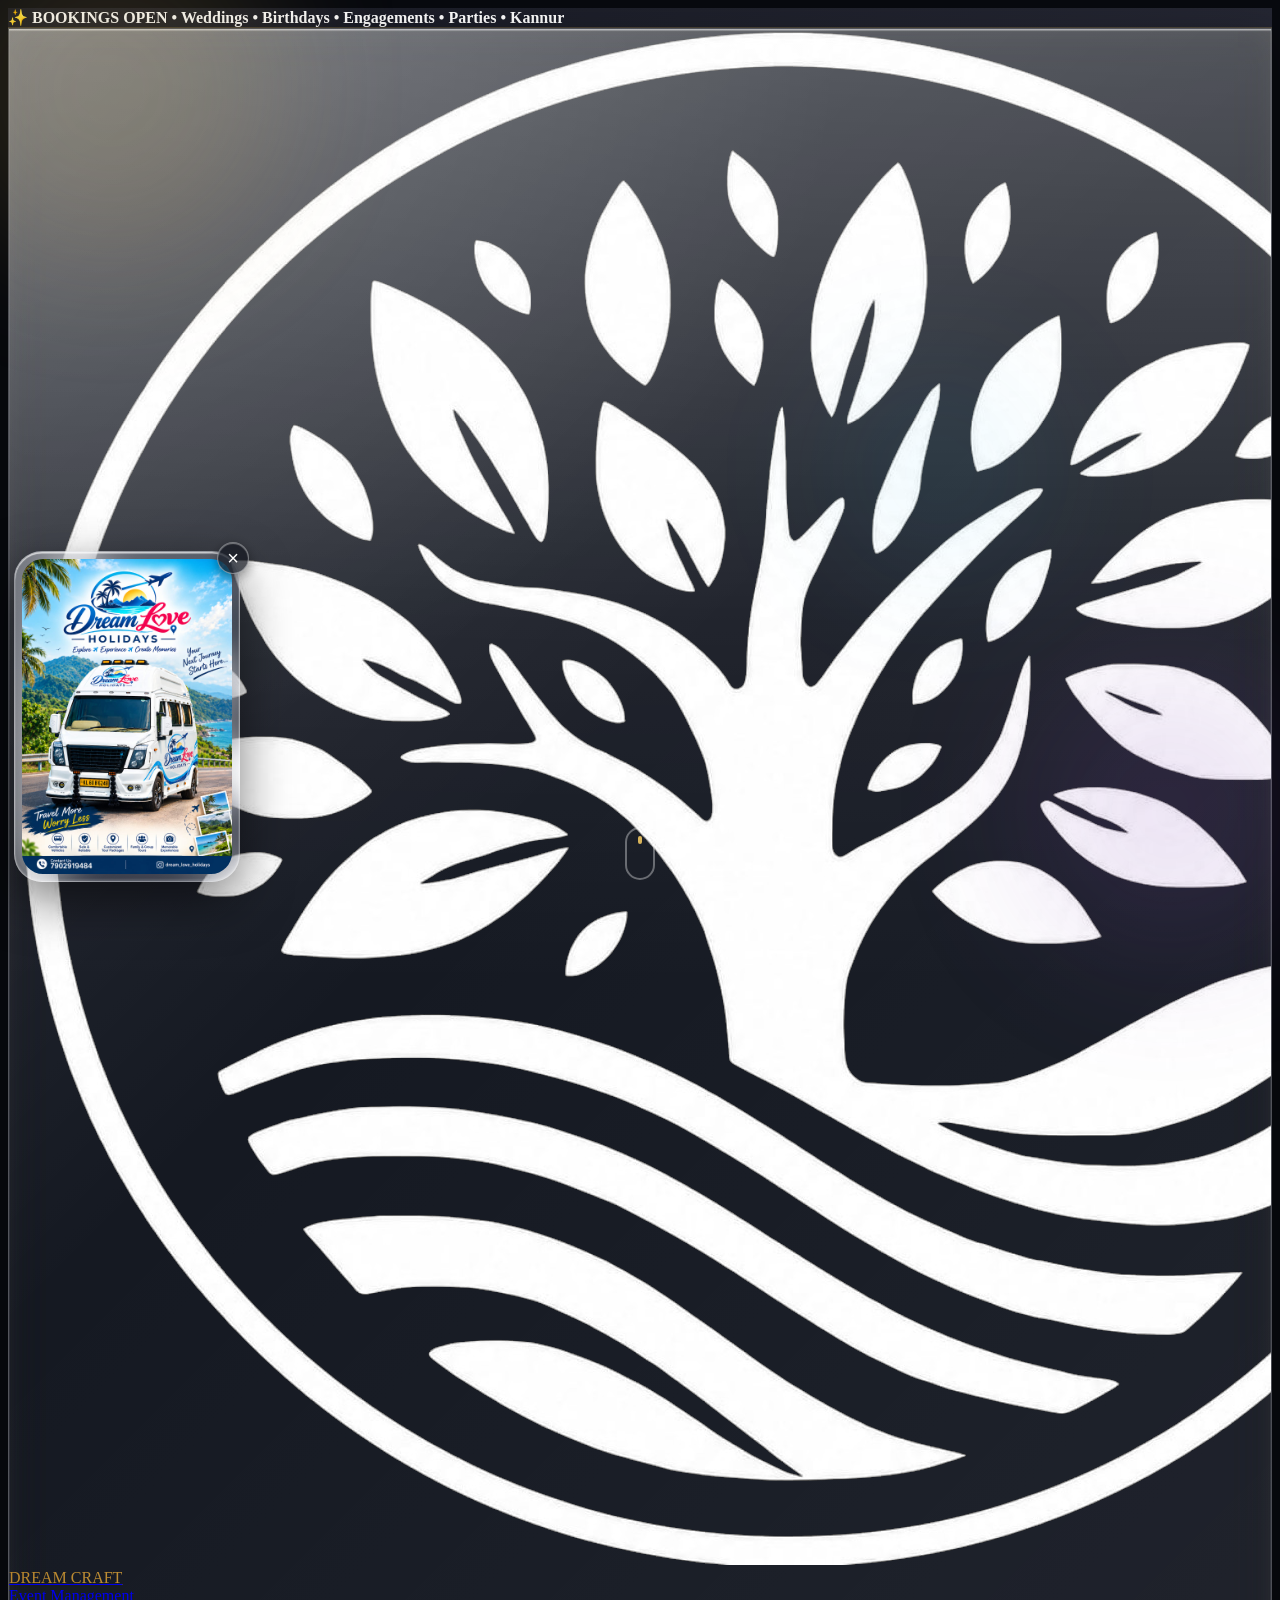
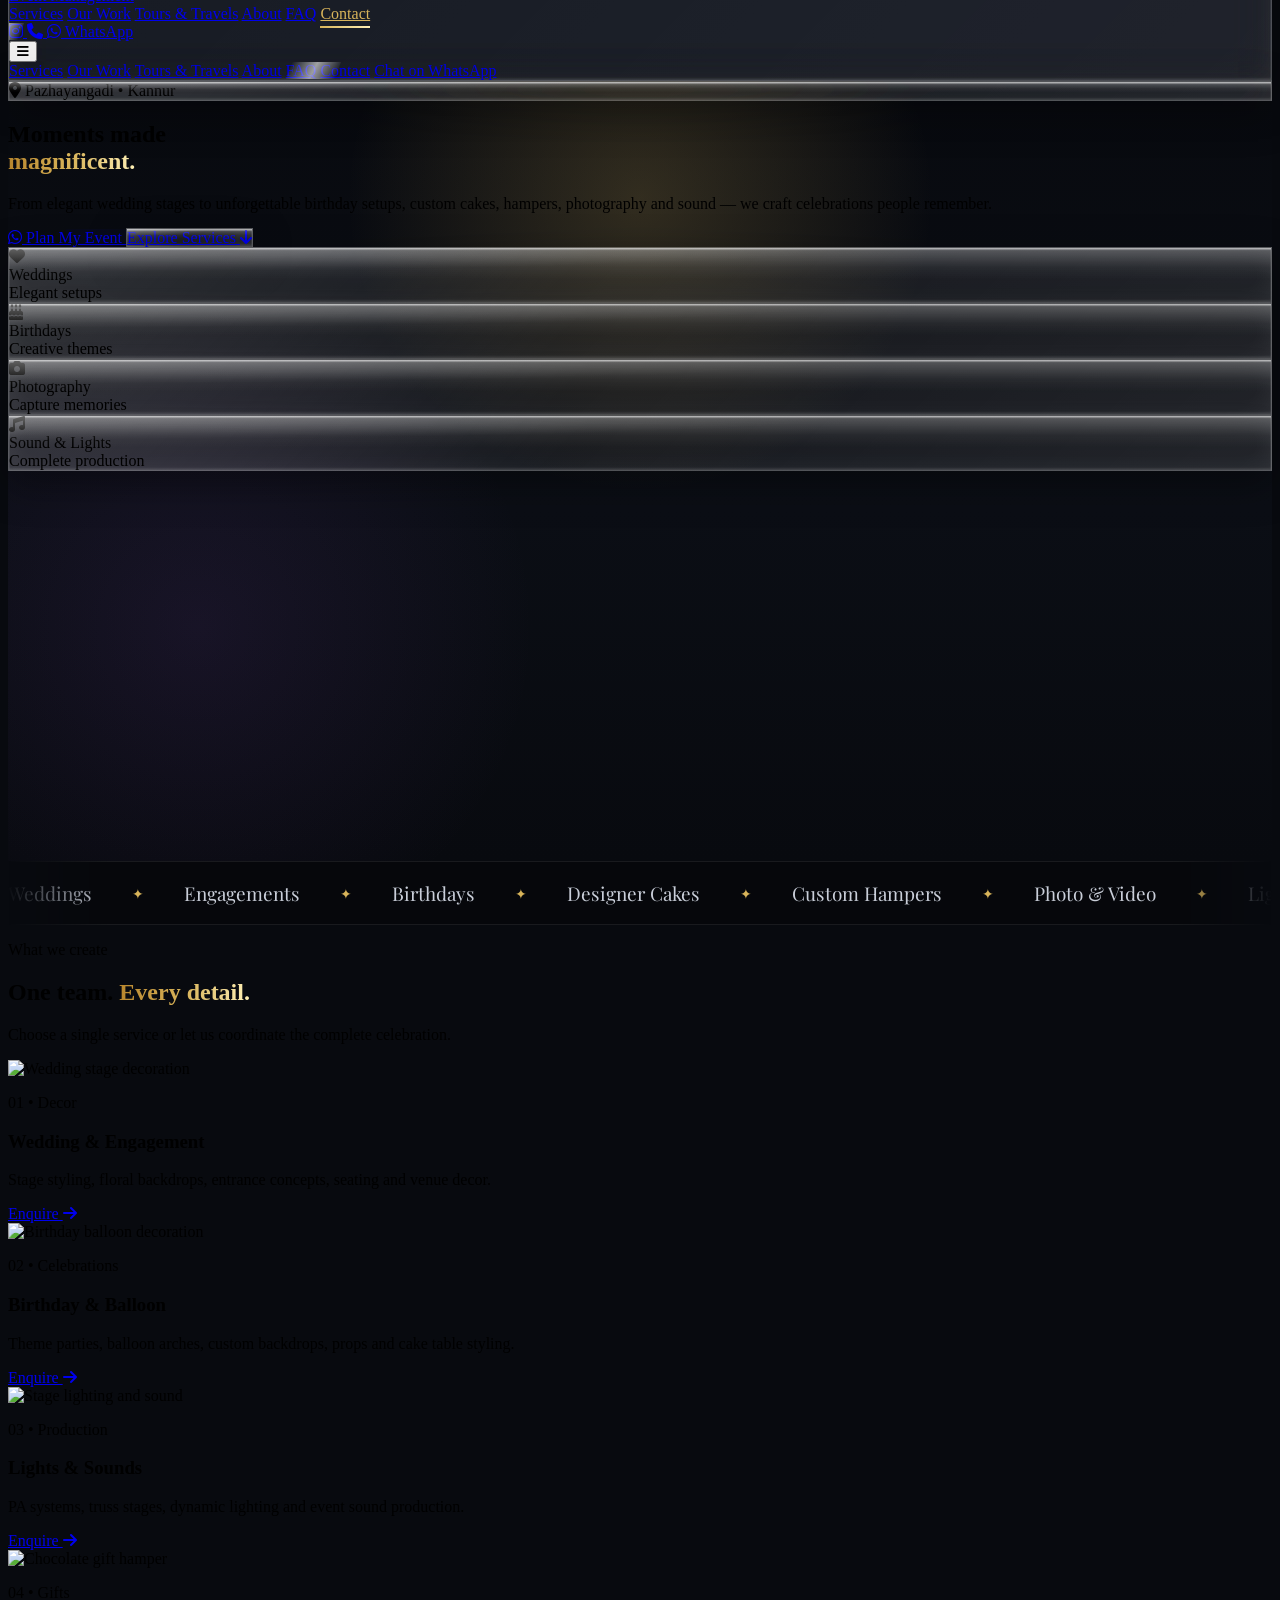
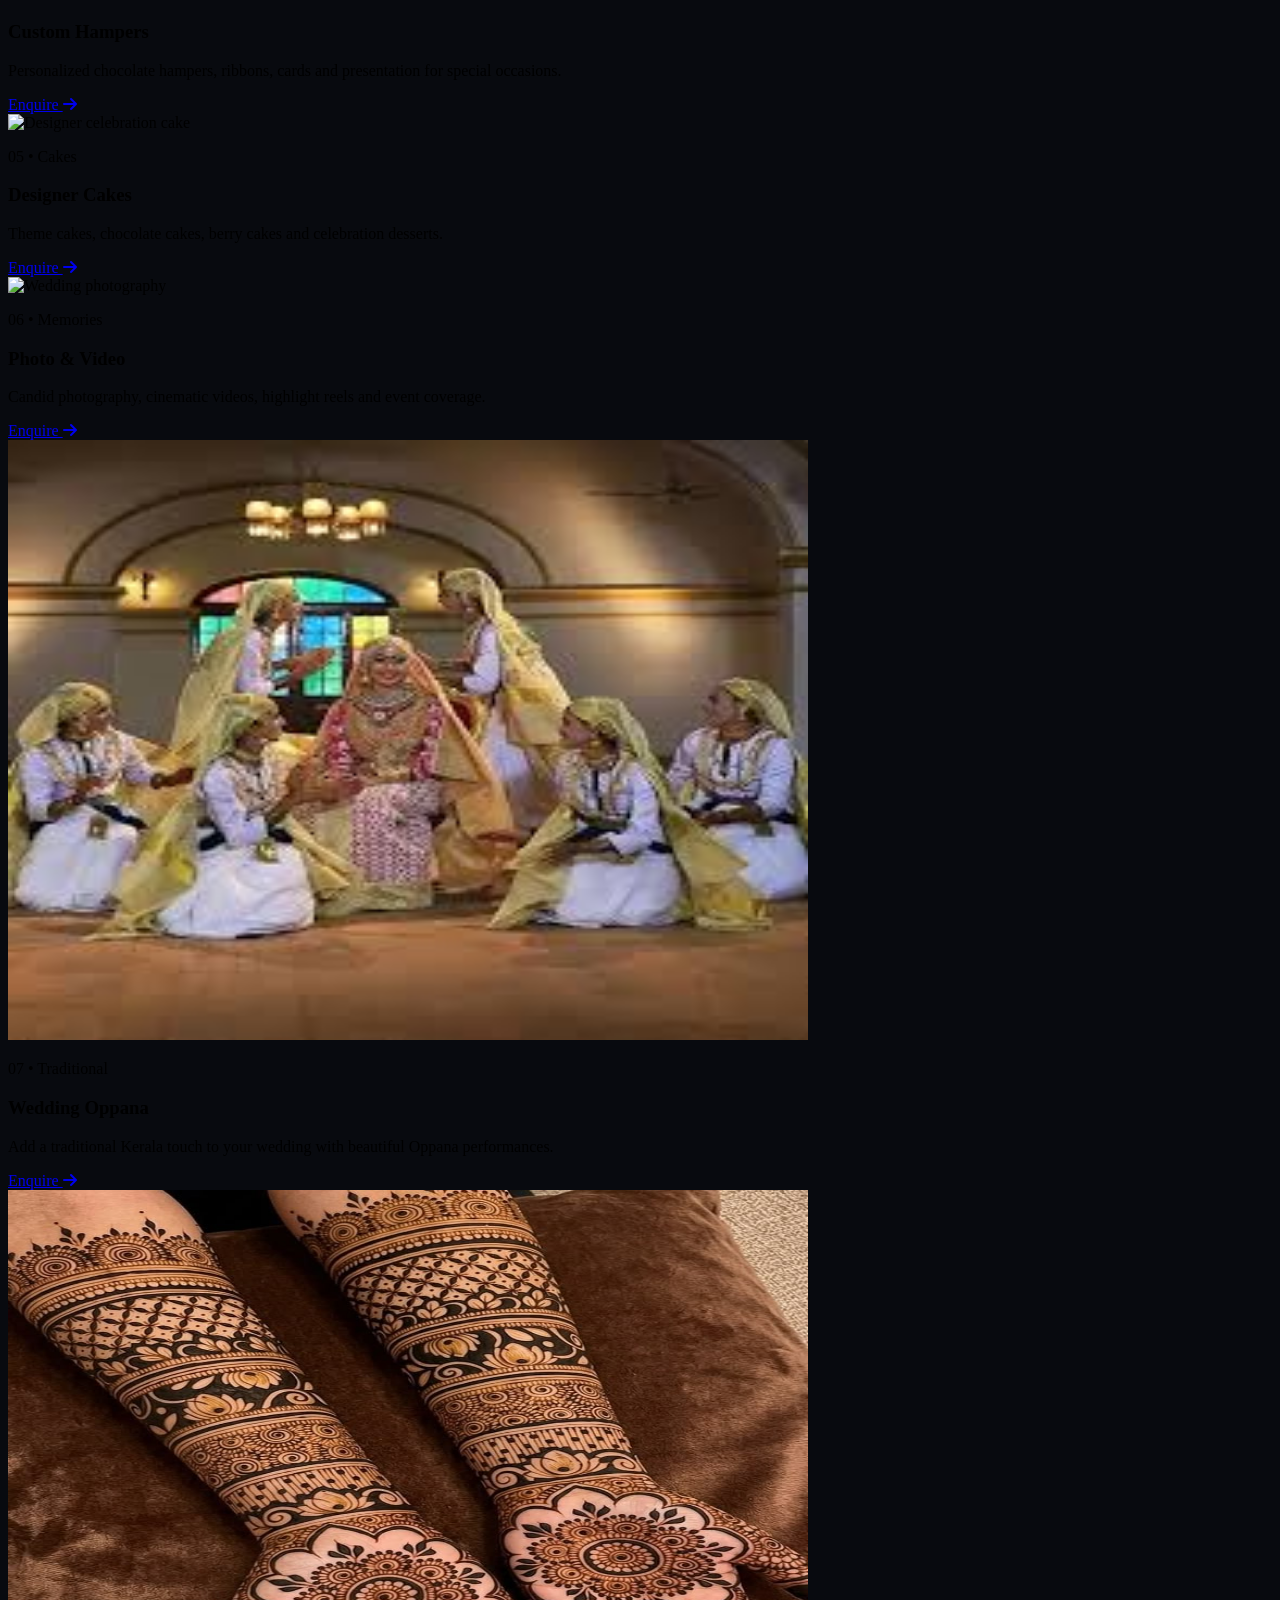
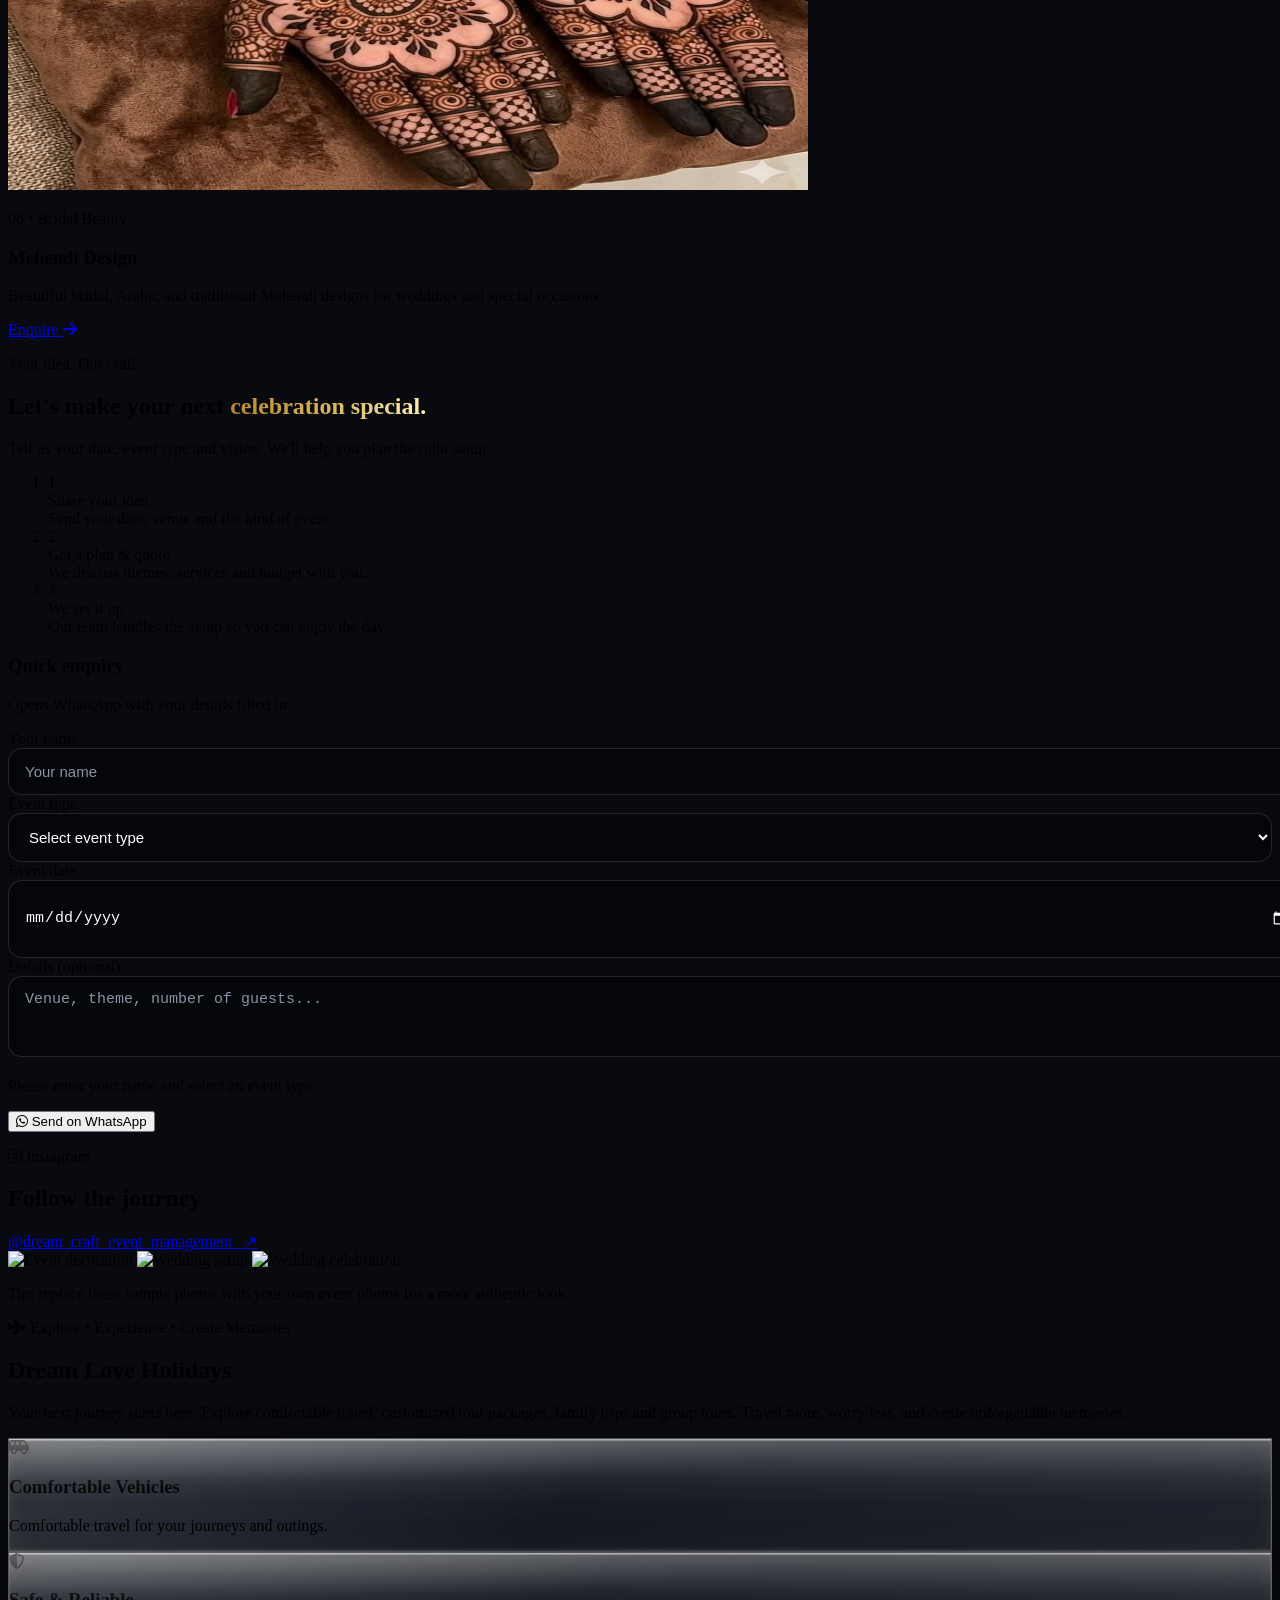
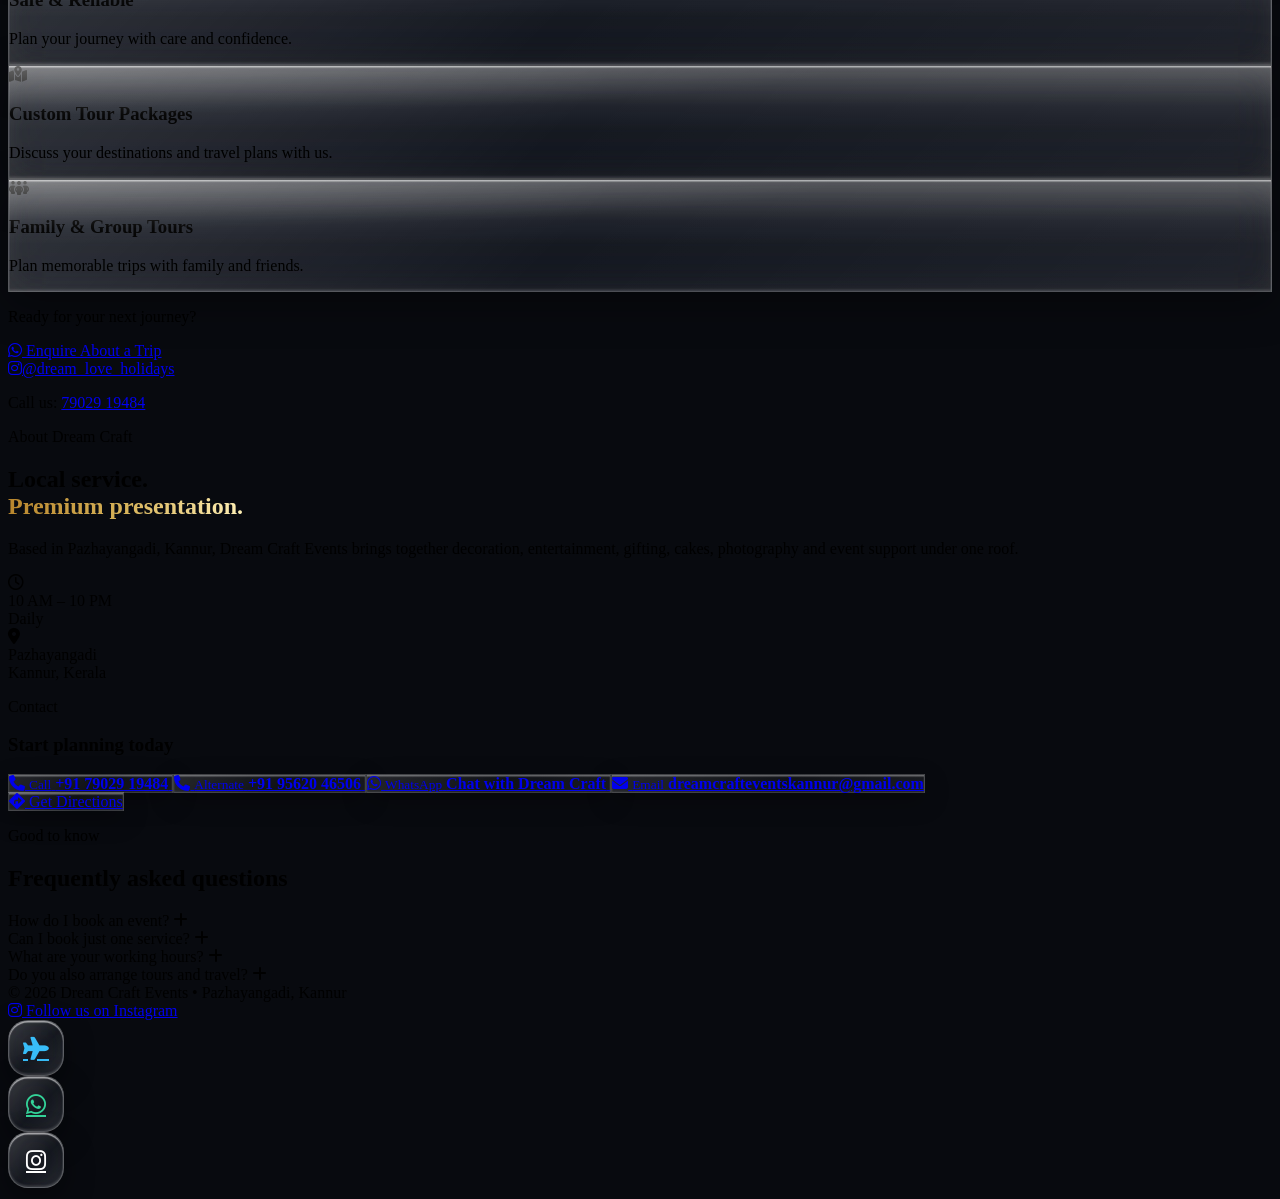
==== commit fdee2ee2: "Create index.html" ====
--- a/index.html
+++ b/index.html
@@ -2,7 +2,7 @@
 <html lang="en">
 <head>
 <meta charset="UTF-8">
-<meta name="viewport" content="width=device-width, initial-scale=1.0">
+<meta name="viewport" content="width=device-width, initial-scale=1.0, viewport-fit=cover">
 <title>Dream Craft Events | Celebrate Beautifully</title>
 <meta name="description" content="Dream Craft Events — premium wedding, birthday and celebration event services in Pazhayangadi, Kannur.">
 <meta name="theme-color" content="#080A0F">
@@ -421,6 +421,78 @@
   .js .rise { opacity: 1; animation: none !important; }
   .orb, .marquee-track, .gold-text, .scroll-cue span { animation: none; }
 }
+
+
+/* ===== Apple / Safari compatibility (layout and content unchanged) ===== */
+html {
+  -webkit-text-size-adjust: 100%;
+  text-size-adjust: 100%;
+  scroll-padding-top: calc(92px + env(safe-area-inset-top));
+  overscroll-behavior-y: contain;
+}
+body {
+  min-height: 100vh;
+  min-height: 100svh;
+  min-height: 100dvh;
+  padding-left: env(safe-area-inset-left);
+  padding-right: env(safe-area-inset-right);
+  -webkit-tap-highlight-color: transparent;
+  touch-action: pan-y;
+}
+header {
+  padding-top: env(safe-area-inset-top);
+  -webkit-transform: translateZ(0);
+}
+section[id] {
+  scroll-margin-top: calc(92px + env(safe-area-inset-top));
+}
+/* Keep glass readable on Safari versions without backdrop-filter. */
+@supports not ((-webkit-backdrop-filter: blur(1px)) or (backdrop-filter: blur(1px))) {
+  .glass, .glass-social, #contact a.liquid-row, .poster-pop, .poster-close, .go-veil, .go-toast {
+    background-color: rgba(16,20,29,.94);
+  }
+}
+/* Prevent sticky hover effects on touch screens. */
+@media (hover: none), (pointer: coarse) {
+  .card:hover, .service-img:hover, #work img:hover, .glass-social:hover, #contact a.liquid-row:hover {
+    transform: none;
+    filter: none;
+  }
+  .glass:hover::after, .liquid-row:hover::after, .glass-social:hover::after { opacity: 0; }
+  .btn-shine:hover::after { left: -70%; }
+}
+/* Keep fixed controls above the iPhone home indicator. */
+.fixed.right-4.bottom-6 {
+  right: max(1rem, env(safe-area-inset-right));
+  bottom: calc(1.5rem + env(safe-area-inset-bottom));
+}
+.poster-pop {
+  left: max(14px, env(safe-area-inset-left));
+  bottom: calc(18px + env(safe-area-inset-bottom));
+}
+.scroll-bar { top: env(safe-area-inset-top); }
+.field, button, a {
+  -webkit-touch-callout: none;
+}
+input, select, textarea {
+  font-size: 16px; /* avoids automatic input zoom in iOS Safari */
+}
+input[type="date"] {
+  min-height: 48px;
+  -webkit-appearance: none;
+  appearance: none;
+}
+@supports (height: 100svh) {
+  .hero-bg { min-height: calc(100svh - 120px); }
+}
+@supports (height: 100dvh) {
+  .hero-bg { min-height: calc(100dvh - 120px); }
+}
+@media (prefers-reduced-motion: reduce) {
+  html { scroll-behavior: auto !important; }
+  *, *::before, *::after { animation-duration: .01ms !important; animation-iteration-count: 1 !important; transition-duration: .01ms !important; }
+}
+
 </style>
 </head>
 
@@ -1283,7 +1355,9 @@
     if (date) text += "\nDate: " + date;
     if (msg) text += "\nDetails: " + msg;
 
-    window.goTo("https://wa.me/917902919484?text=" + encodeURIComponent(text), true);
+    // Navigate in the same tab. iOS Safari can block window.open() when it
+    // runs inside a delayed callback rather than directly in the tap event.
+    window.location.href = "https://wa.me/917902919484?text=" + encodeURIComponent(text);
   });
 })();
 
@@ -1319,7 +1393,8 @@
 
 // ---------- Liquid glass: light follows finger / cursor ----------
 document.addEventListener('pointermove', (e) => {
-  const t = e.target.closest('.glass, .liquid-row, .glass-social');
+  const target = e.target;
+  const t = target && target.closest ? target.closest('.glass, .liquid-row, .glass-social') : null;
   if (!t) return;
   const r = t.getBoundingClientRect();
   t.style.setProperty('--mx', (e.clientX - r.left) + 'px');
@@ -1385,6 +1460,8 @@
     const a = e.target.closest('a[href]');
     if (!a) return;
     if (e.metaKey || e.ctrlKey || e.shiftKey || e.button === 1) return;
+    // Native new-tab handling is more reliable on iPhone/iPad Safari.
+    if (a.target === '_blank') return;
     const href = a.getAttribute('href');
     if (!/^(tel:|mailto:|https?:\/\/(wa\.me|www\.instagram\.com|maps\.app\.goo\.gl))/.test(href)) return;
     e.preventDefault();
@@ -1422,6 +1499,7 @@
 (function () {
   const links = Array.from(document.querySelectorAll('header nav a[href^="#"]'));
   const map = new Map(links.map(a => [a.getAttribute('href').slice(1), a]));
+  if (!('IntersectionObserver' in window)) return;
   const io = new IntersectionObserver((entries) => {
     entries.forEach(e => {
       if (!e.isIntersecting) return;
